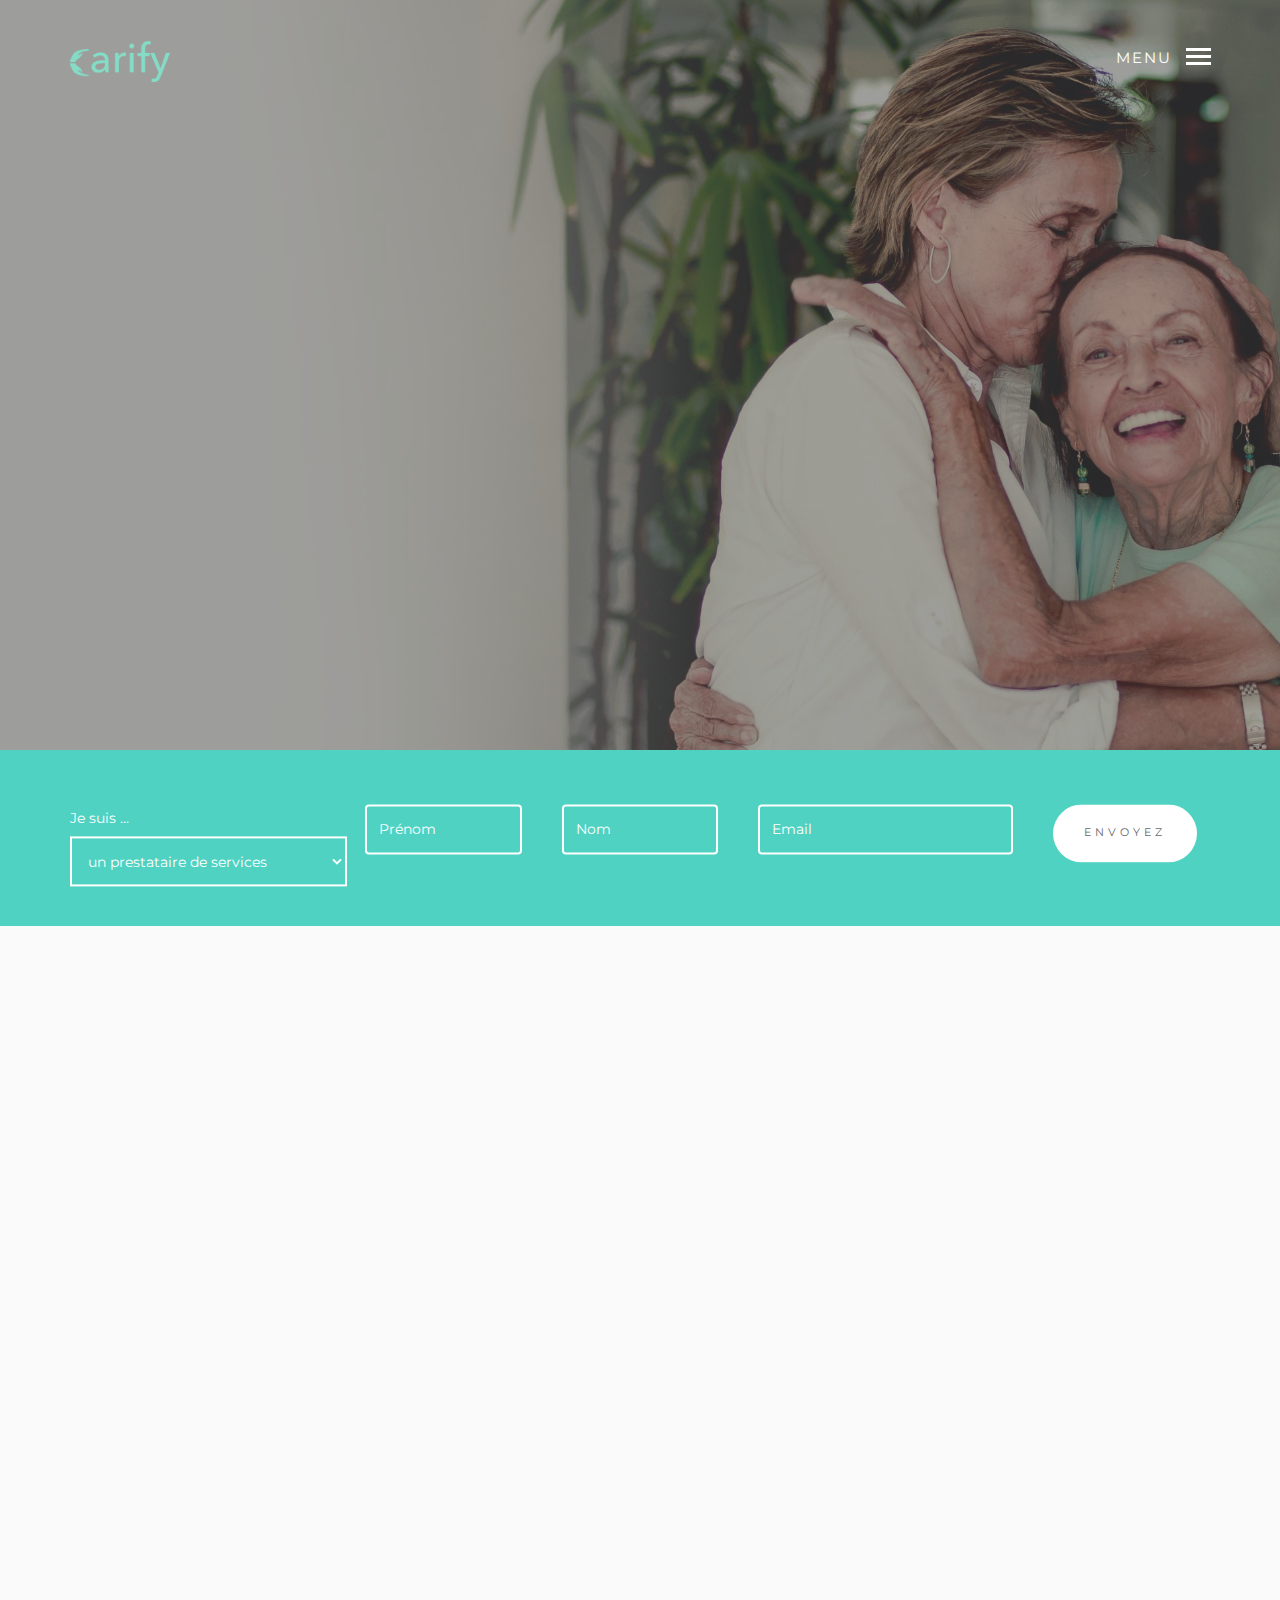
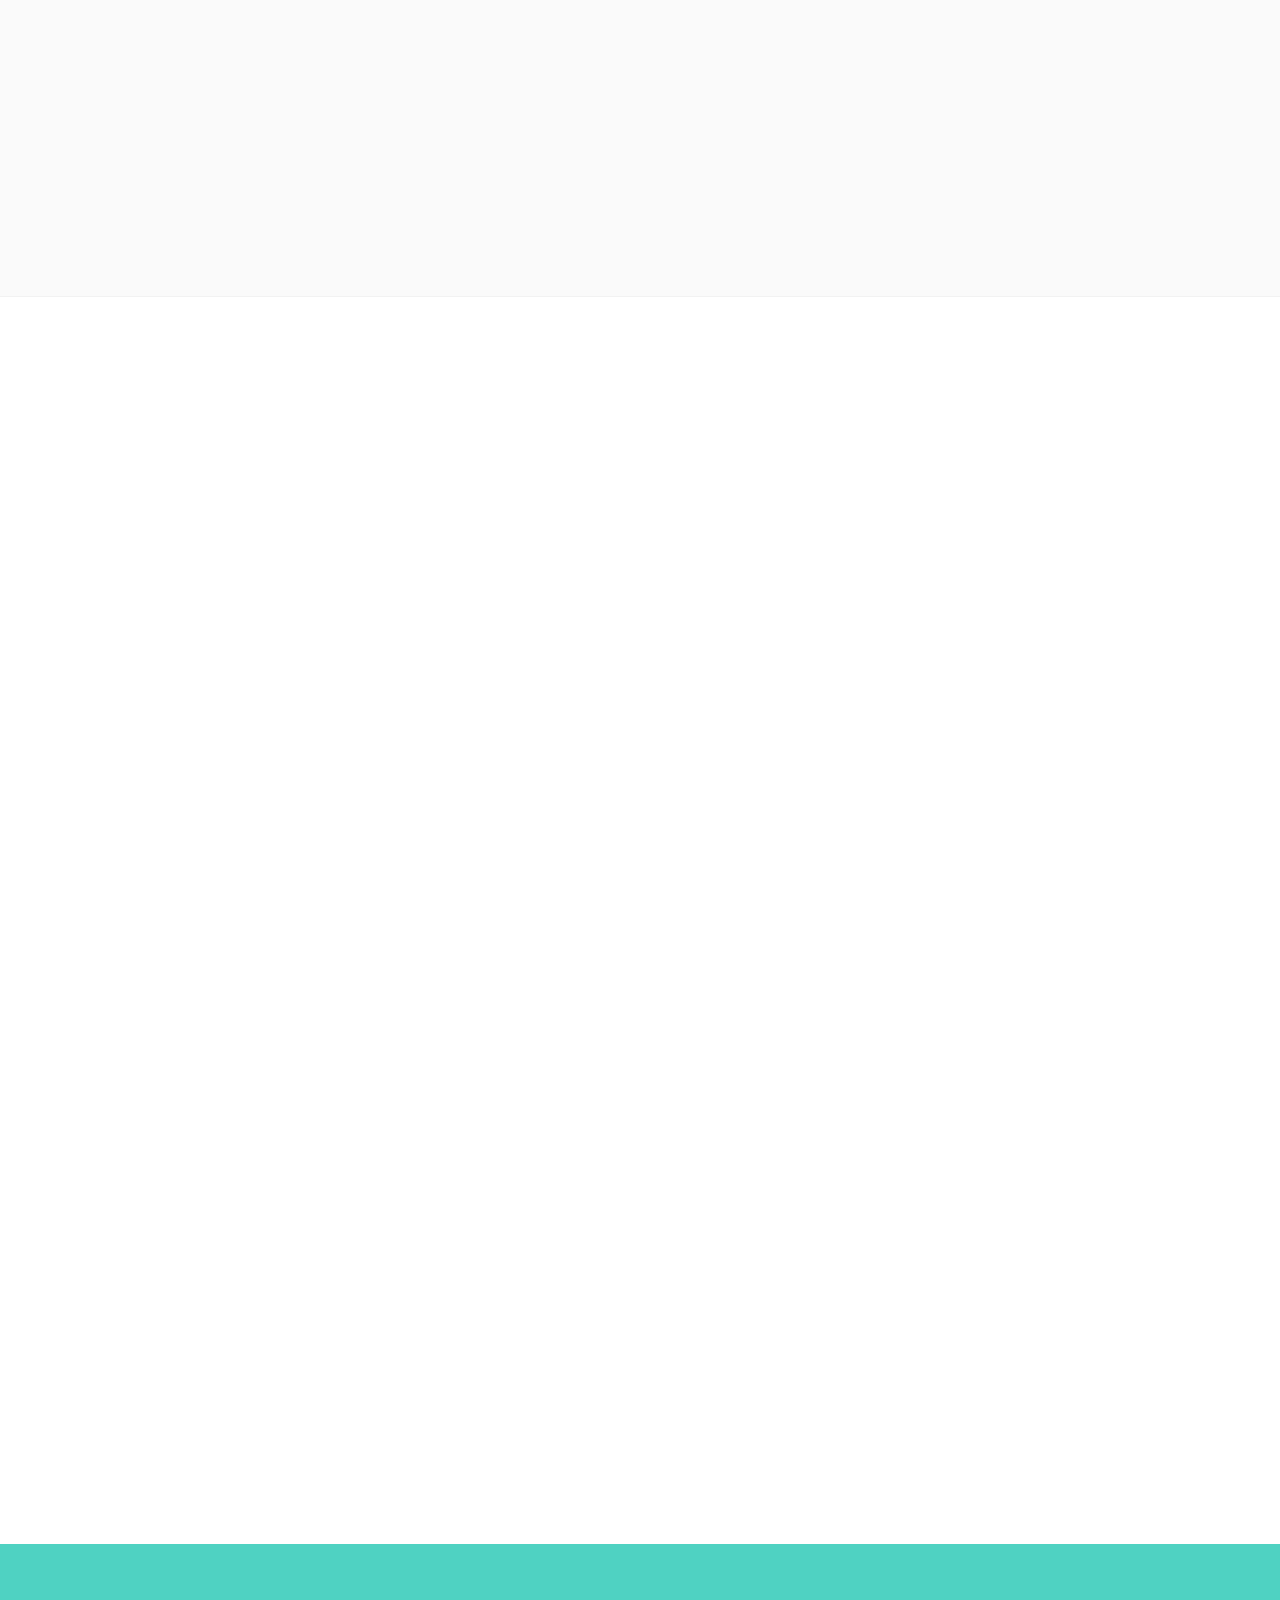
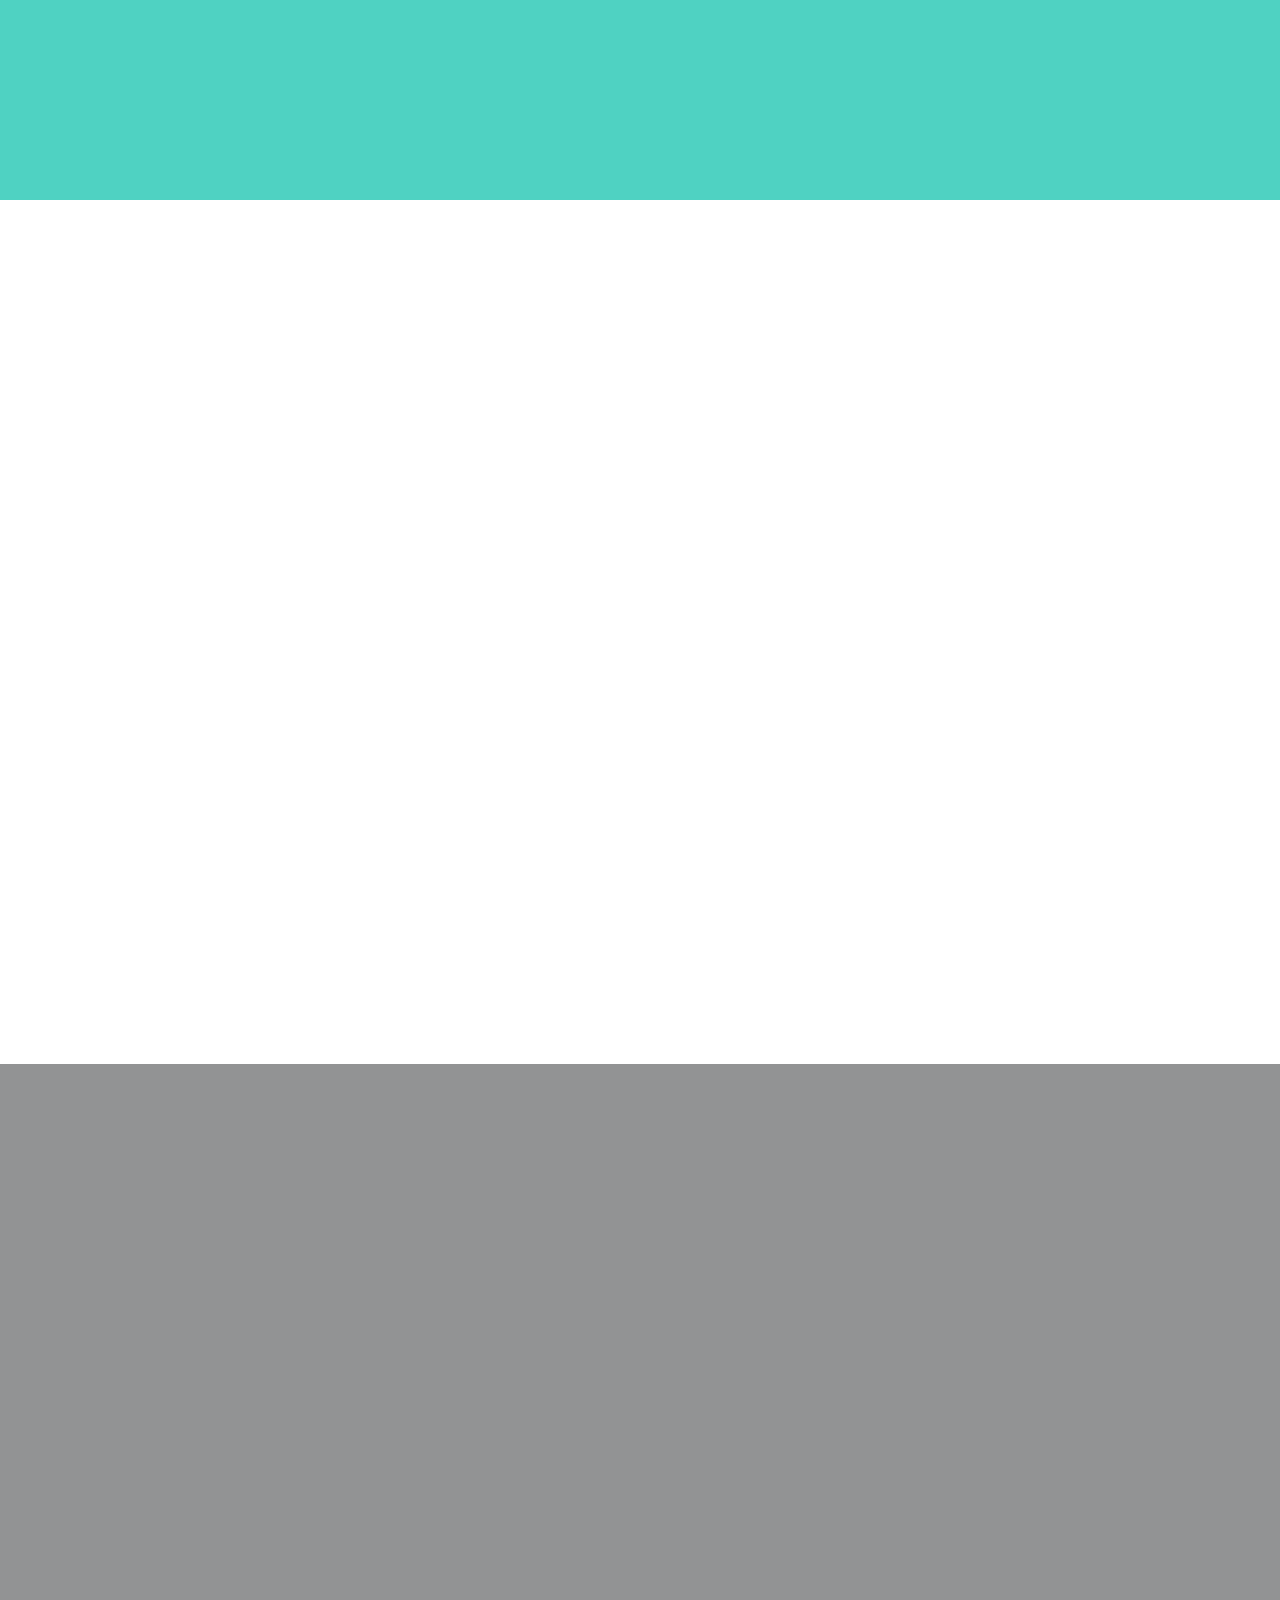
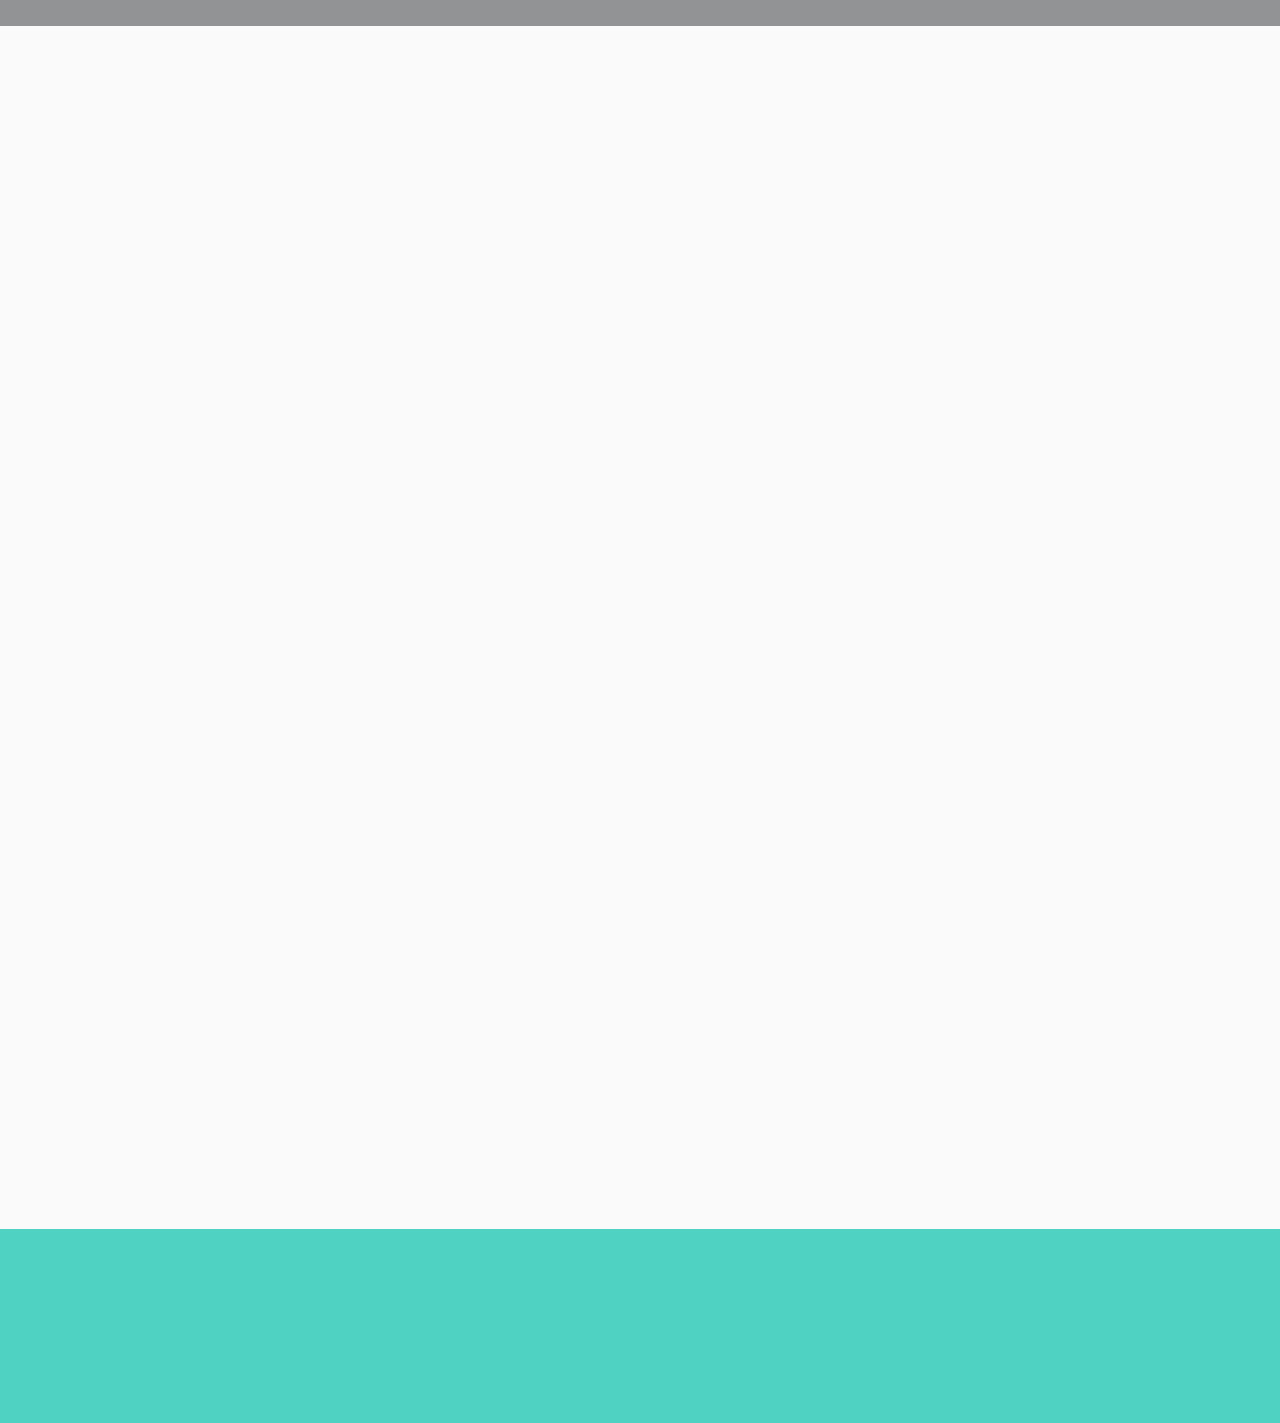
==== fr/index.html @ 468ca863 "first commit" ====
<!DOCTYPE html>
<!--[if lt IE 7]>      <html class="no-js lt-ie9 lt-ie8 lt-ie7"> <![endif]-->
<!--[if IE 7]>         <html class="no-js lt-ie9 lt-ie8"> <![endif]-->
<!--[if IE 8]>         <html class="no-js lt-ie9"> <![endif]-->
<!--[if gt IE 8]><!--> <html class="no-js"> <!--<![endif]-->
	<head>
	<meta charset="utf-8">
	<meta http-equiv="X-UA-Compatible" content="IE=edge">
	<title>Carify | Find your professional caregiver.</title>
	<meta name="viewport" content="width=device-width, initial-scale=1">
	<meta name="description" content="Carify is an online matchmaking platform between professional caregivers and elderly who need home care services on demand." />
	<meta name="keywords" content="healthcare, brussels, belgium, caregivers, nurses, elderly" />
	<meta name="author" content="Carify" />

  	<!-- Facebook and Twitter integration -->
	<meta property="og:title" content="Carify"/>
	<meta property="og:image" content="../image/logo.png"/>
	<meta property="og:url" content="http://www.carify.eu"/>
	<meta property="og:site_name" content="Carify"/>
	<meta property="og:description" content="Carify is an online matchmaking platform between professional caregivers and elderly who need home care services on demand."/>
	<meta name="twitter:title" content="Carify" />
	<meta name="twitter:image" content="../image/logo.png" />
	<meta name="twitter:url" content="Carify is an online matchmaking platform between professional caregivers and elderly who need home care services on demand." />

	<!-- Place favicon.ico and apple-touch-icon.png in the root directory -->
	<link rel="icon" href="../favicon.ico" type="image/x-icon"> 
	<link rel="shortcut icon" href="../favicon.ico" type="image/x-icon">

	<!-- Google Webfonts -->
	<link href='https://fonts.googleapis.com/css?family=Montserrat:400,700' rel='stylesheet' type='text/css'>
	<link href='https://fonts.googleapis.com/css?family=Open+Sans' rel='stylesheet' type='text/css'>
	
	<!-- Animate.css -->
	<link rel="stylesheet" href="../css/animate.css">
	<!-- Icomoon Icon Fonts-->
	<link rel="stylesheet" href="../css/icomoon.css">
	<!-- Simple Line Icons-->
	<link rel="stylesheet" href="../css/simple-line-icons.css">
	<!-- Magnific Popup -->
	<link rel="stylesheet" href="../css/magnific-popup.css">
	<!-- Owl Carousel -->
	<link rel="stylesheet" href="../css/owl.carousel.min.css">
	<link rel="stylesheet" href="../css/owl.theme.default.min.css">
	<!-- Salvattore -->
	<link rel="stylesheet" href="../css/salvattore.css">
	<!-- Theme Style -->
	<link rel="stylesheet" href="../css/style.css">
	<!-- Modernizr JS -->
	<script src="../js/modernizr-2.6.2.min.js"></script>
	<!-- FOR IE9 below -->
	<!--[if lt IE 9]>
	<script src="js/respond.min.js"></script>
	<![endif]-->

	</head>
	<body>
		
	<div id="fh5co-offcanvass">
		<ul>
			<li class="active"><a href="#" data-nav-section="home">Accueil</a></li>
			<li><a href="#" data-nav-section="features">Comment ça fonctionne</a></li>
			<li><a href="#" data-nav-section="design">Pourquoi Carify</a></li>
			<li><a href="#" data-nav-section="testimonies">Témoignages</a></li>
			<!--<li><a href="#" data-nav-section="products">Produits</a></li>-->
			<li><a href="#" data-nav-section="benefits">Services</a></li>
			<!--<li><a href="#" data-nav-section="pricing">Pricing</a></li>-->
			<li><a href="#" data-nav-section="faqs">FAQs</a></li>
		</ul>
		<h3 class="fh5co-lead">Contactez-nous</h3>
		<p class="fh5co-social-icons">
			<a href="#"><i class="icon-twitter"></i></a>
			<a href="#"><i class="icon-facebook"></i></a>
			<a href="#"><i class="icon-instagram"></i></a>
			<a href="mailto:hello@carify.eu"><i class="icon-envelope"></i></a>
		</p>
	</div>
	
	<div id="fh5co-menu" class="navbar">
		<div class="container">
			<div class="row">
				<div class="col-md-12">
					<a href="#" class="js-fh5co-nav-toggle fh5co-nav-toggle" data-toggle="collapse" data-target="#fh5co-navbar" aria-expanded="false" aria-controls="navbar"><span>Menu</span> <i></i></a>
					<a href="index.html" class="navbar-brand"><img src="../images/logo.png" alt="Carify" id="logo"></a>
				</div>
			</div>
		</div>
	</div>

	<div id="fh5co-page">
		<div id="fh5co-wrap">
			<header id="fh5co-hero" data-section="home" role="banner" style="background: url(../images/hero_fold.jpg) center center; background-size: cover;" >
				<div class="fh5co-overlay"></div>
				<div class="fh5co-intro">
					<div class="container">
						<div class="row">
							
							<div class="col-md-6 fh5co-text">
								<h2 class="to-animate intro-animate-1">Votre prestataire personnel de services.</h2>
								<p class="to-animate intro-animate-2">Trouvez le meilleur prestataire pour vos besoins spécifiques.</p>
								<p class="to-animate intro-animate-3"><a href="#fh5co-clients" class="btn btn-primary btn-md">Enregistrez-vous aujourd’hui<i class="icon-arrow-right"></i></a></p>
							</div>
							<!--<div class="col-md-6 text-right fh5co-intro-img to-animate intro-animate-4">
								<img src="images/iphone_6_3.png" alt="Outline Free HTML5 Responsive Bootstrap Template">
							</div>-->

						</div>
					</div>						
				</div>
			</header>
			<!-- END .header -->
			
			<div id="fh5co-main">
				<div id="fh5co-clients">
					<div class="container">
						<div class="row subscribe">
							<form action="//carify.us12.list-manage.com/subscribe/post?u=03d3db4b052d4886b771f8a09&amp;id=44dee79fd1" method="post" id="mc-embedded-subscribe-form" name="mc-embedded-subscribe-form" class="validate" target="_blank" novalidate>
								<div class="col-md-3 col-sm-3">
									<div class="form-group">
										<label for="mce-ROLE" class="label-role" style="font-size:14px">Je suis ...  </label>
										<select name="ROLE" class="required" id="mce-ROLE" class="form-control light">
											<option value="caregiver">un prestataire de services</option>
											<option value="senior">un senior recherchant un service</option>
											<option value="family of a senior">la famille du senior</option>
										</select>
									</div>
								</div>
								<div class="col-md-2 col-sm-3">
									<div class="form-group">
										<input type="text" name="FNAME" id="mce-FNAME" type="text" class="form-control light" placeholder="Prénom">
									</div>
								</div>
								<div class="col-md-2 col-sm-3">
									<div class="form-group">
										<input type="text" class="form-control light" placeholder="Nom" name="LNAME" id="mce-LNAME">
									</div>
								</div>
								<div class="col-md-3 col-sm-3">
									<div class="form-group">
										<input type="email" class="form-control light" placeholder="Email" type="email" name="EMAIL" id="mce-EMAIL">
									</div>
								</div>
								<div id="mce-responses" class="clear">
									<div class="response" id="mce-error-response" style="display:none"></div>
									<div class="response" id="mce-success-response" style="display:none"></div>
								</div>
								<div class="col-md-2 col-sm-3">
									<div class="form-group">
										<input type="submit" class="btn btn-secondary" value="Envoyez" id="mc-embedded-subscribe">
									</div>
								</div>
							</form>
						</div>
					</div>
				</div>

				<div id="fh5co-features" data-section="features">
					<div class="container">
						<div class="row">
							<div class="col-md-8 col-md-offset-2 fh5co-section-heading text-center">
								<h2 class="fh5co-lead to-animate">Comment ça fonctionne</h2>
								<p class="fh5co-sub to-animate">Trouver le service à domicile dont vous avez besoin n’est plus une tâche lourde et interminable. Carify vous aide à trouver, réserver, gérer et payer le meilleur service pour vous. Notre but est de permettre aux personnes âgées qui nous sont chères de rester aussi longtemps que possible chez elles.</p>
							</div>
							<div class="col-md-3 col-sm-6 col-xs-6 col-xxs-12">
								<a href="#" class="fh5co-feature to-animate">
									<span class="fh5co-feature-icon"><i class="icon-magnifier"></i></span>
									<h3 class="fh5co-feature-lead">1. Trouvez</h3>
									<p class="fh5co-feature-text">Encodez vos critères et trouvez le prestataire qui répond le mieux à vos besoins.</p>
								</a>
							</div>
							<div class="col-md-3 col-sm-6 col-xs-6 col-xxs-12">
								<a href="#" class="fh5co-feature to-animate">
									<span class="fh5co-feature-icon"><i class="icon-calendar"></i></span>
									<h3 class="fh5co-feature-lead">2. Réservez</h3>
									<p class="fh5co-feature-text">Convaincu après avoir reçu des informations détaillées sur votre prestataire? Convenez du jour et de l’heure de sa visite.</p>
								</a>
							</div>
							<div class="clearfix visible-sm-block"></div>
							<div class="col-md-3 col-sm-6 col-xs-6 col-xxs-12">
								<a href="#" class="fh5co-feature to-animate">
									<span class="fh5co-feature-icon"><i class="icon-bubbles"></i></span>
									<h3 class="fh5co-feature-lead">3. Gérez</h3>
									<p class="fh5co-feature-text">Gérez facilement les activités du prestataire et communiquez avec lui quand vous voulez.</p>
								</a>
							</div>
							<div class="col-md-3 col-sm-6 col-xs-6 col-xxs-12">
								<a href="#" class="fh5co-feature to-animate">
									<span class="fh5co-feature-icon"><i class="icon-wallet"></i></span>
									<h3 class="fh5co-feature-lead">4. Payez</h3>
									<p class="fh5co-feature-text">Nous nous occupons du transfert financier. Plus besoin de contrats de long terme, avec Carify vous payez à l’heure.</p>
								</a>
							</div>

							<div class="clearfix visible-sm-block"></div>

							<div class="fh5co-spacer fh5co-spacer-sm"></div>

							<!--<div class="col-md-4 col-md-offset-4 text-center to-animate">
								<a href="#" class="btn btn-primary">View All Features</a>
							</div>-->
			        	</div>
			       </div>
			       

			    </div>
				


			    <div id="fh5co-features-2" data-section="design">
					<div class="fh5co-features-2-content">
					    <div class="container">
					    	<div class="row">
					    		<div class="col-md-8 col-md-offset-2 fh5co-section-heading text-center">
									<h2 class="fh5co-lead to-animate">Vos services à domicile en un clin d’oeil</h2>
									<p class="fh5co-sub to-animate">Restez en contact, informé et sous contrôle du prestataire et de ses activité quand vous le désirez, via l’application Carify™. Partout.</p>
								</div>
					    		<div class="col-md-4 fh5co-text-wrap">
					    			<div class="row text-center">
						    			<div class="col-md-12 col-sm-6 col-xs-6 col-xxs-12 fh5co-text animate-object features-2-animate-3">
						    				<span class="fh5co-icon"><i class="icon-eyeglass"></i></span>
											<h4 class="fh5co-uppercase-sm">Recherche multi-critères</h4>
											<p>Trouvez le prestataire qui vous convient le mieux sur base de ses qualifications, compétences, horaires, distances et de nombreux autres critères.</p>
										</div>
										<div class="col-md-12 col-sm-6 col-xs-6 col-xxs-12 fh5co-text animate-object features-2-animate-4">
											<span class="fh5co-icon"><i class="icon-energy"></i></span>
											<h4 class="fh5co-uppercase-sm">Communication en temps réel</h4>
											<p>Ajoutez des tâches à la liste des choses à faire du prestataire et communiquez à propos de vos préférences. Soyez prévenus en temps réel de l’arrivée et du départ de celui-ci.</p>
										</div>
										
									</div>
					    		</div>
					    		<div class="col-md-4 col-md-push-4 fh5co-text-wrap">
					    			<div class="row text-center">
						    			<div class="col-md-12 col-sm-6 col-xs-6 col-xxs-12 fh5co-text animate-object features-2-animate-5">
						    				<span class="fh5co-icon"><i class="icon-calendar"></i></span>
											<h4 class="fh5co-uppercase-sm">Planifier facilement</h4>
											<p>Voyez quand le prestataire est disponible et programmer la prochaine visite. Le prestataire peut être la dans les deux heures. </p>
										</div>
										<div class="col-md-12 col-sm-6 col-xs-6 col-xxs-12 fh5co-text animate-object features-2-animate-6">
											<span class="fh5co-icon"><i class="icon-people"></i></span>
											<h4 class="fh5co-uppercase-sm">Collaboration</h4>
											<p>Plusieurs membres de la famille peuvent avoir accès à la gestion des prestations. Restez tous informés, quand vous voulez.</p>
										</div>
										
									</div>
					    		</div>
					    		<div class="col-md-4 col-md-pull-4 fh5co-image animate-object features-2-animate-2">
					    			<p class="text-center">
					    			<img src="../images/nexus.png" class="" alt="Carify mockup">
					    			</p>
					    		</div>
					    		
					    	</div>
					    </div>
					</div>	

			    </div>


			    <div id="fh5co-testimony" data-section="testimonies">
				    <div class="container">
				    	<div class="row animate-box">

							<div class="owl-carousel">

								<div class="item">
									<div class="col-md-3 col-sm-3 col-xs-4 col-xxs-12">
						    			<figure class="fh5co-vcard"><img src="images/user.png" class="img-responsive"></figure>
						    		</div>
						    		<div class="col-md-9 col-sm-9 col-xs-8 col-xxs-12">
						    			<blockquote>
						    				<p>&ldquo;<strong>Carify</strong> a peut révolutionner la manière dont les prestataires de services travaillent. Nous, prestataires – pouvons fixer nous-mêmes nos horaires de travail et décider où et quand nous voulons travailler. J’attends impatiemment de pouvoir prester mes services aux membres de Carify.&rdquo;</p>
						    			</blockquote>
						    			<p class="fh5co-author fh5co-uppercase-sm"><span>Julie Deprez</span> <span class="role-light">// caregiver (Bruxelles)</span></p>
						    		</div>
						    	</div>

						    	<div class="item">
									<div class="col-md-3 col-sm-3 col-xs-4 col-xxs-12">
						    			<figure class="fh5co-vcard"><img src="images/user_2.png" class="img-responsive"></figure>
						    		</div>
						    		<div class="col-md-9 col-sm-9 col-xs-8 col-xxs-12">
						    			<blockquote>
						    				<p>&ldquo;Si seulement je pouvais m’occuper moi-même de trouver, gérer et payer un prestataire pour ma mère sur internet, cela rendrait ma vie plus simple. Fini les contrats de long terme avec les agences, rien ne peut concurrencer le service à la demande de Carify.&rdquo;</p>
						    			</blockquote>
						    			<p class="fh5co-author fh5co-uppercase-sm"><span>Marie-Ann De Pauw</span> <span class="role-light">// membre de la famille d’un senior (Gand)</span></p>
						    		</div>
						    	</div>

						    	<div class="item">
									<div class="col-md-3 col-sm-3 col-xs-4 col-xxs-12">
						    			<figure class="fh5co-vcard"><img src="images/user_3.png" class="img-responsive"></figure>
						    		</div>
						    		<div class="col-md-9 col-sm-9 col-xs-8 col-xxs-12">
						    			<blockquote>
						    				<p>&ldquo;Avec carify, ma famille peut arranger la visite d’un prestataire en un temps record. Ils peuvent décrire le service dont j’aurais besoin et rester en contact avec le prestataire via l’application Carify. Merveilleux, n’est-ce pas?&rdquo;</p>
						    			</blockquote>
						    			<p class="fh5co-author fh5co-uppercase-sm"><span>Gustave Cornelis</span> <span class="role-light">// senior indépendant (Liège)</span></p>
						    		</div>
						    	</div>


						    </div>

				    	</div>
				    </div>
			    </div>

			    
		<!--		<div id="fh5co-counter" class="fh5co-bg-section" style="background-image: url(images/bg_1.jpg); background-attachment: fixed;">
					<div class="fh5co-overlay"></div>
					<div class="container">
						<div class="row">
							<div class="col-md-12">
								<div class="fh5co-hero-wrap">
									<div class="fh5co-hero-intro text-center to-animate counter-animate">
										<div class="col-md-4 text-center">
											<span class="fh5co-counter js-counter" data-from="0" data-to="28" data-speed="5000" data-refresh-interval="50"></span>
											<span class="fh5co-counter-label">Customers</span>
											
										</div>
										<div class="col-md-4 text-center">
											<span class="fh5co-counter js-counter" data-from="0" data-to="57" data-speed="5000" data-refresh-interval="50"></span>
											<span class="fh5co-counter-label">Completed Apps</span>
										</div>
										<div class="col-md-4 text-center">
											<span class="fh5co-counter js-counter" data-from="0" data-to="34023" data-speed="5000" data-refresh-interval="50"></span>
											<span class="fh5co-counter-label">Downloads</span>
										</div>
									</div>
								</div>
							</div>
						</div>
					</div>
				</div>
-->

<!--				<div id="fh5co-products" data-section="products">

				    <div class="container">
						<div class="row">
							<div class="col-md-8 col-md-offset-2 fh5co-section-heading text-center">
								<h2 class="fh5co-lead animate-single product-animate-1">Other awesome Apps</h2>
								<p class="fh5co-sub animate-single product-animate-2">Far far away, behind the word mountains, far from the countries Vokalia and Consonantia, there live the blind texts.</p>
							</div>
						

							<div class="col-md-3 col-sm-6 col-xs-6 col-xxs-12">
								<a href="images/product_1.jpg" class="fh5co-figure to-animate image-popup">
									<figure>
										<img src="images/product_1.jpg" alt="Free HTML5 Responsive Template" class="img-responsive">
									</figure>
									<h3 class="fh5co-figure-lead">Product Name</h3>
									<p class="fh5co-figure-text">Far far away behind the word mountains</p>
								</a>
							</div>
							<div class="col-md-3 col-sm-6 col-xs-6 col-xxs-12">
								<a href="images/product_2.jpg" class="fh5co-figure to-animate image-popup">
									<figure>
										<img src="images/product_2.jpg" alt="Free HTML5 Responsive Template" class="img-responsive">
									</figure>
									<h3 class="fh5co-figure-lead">Product Name</h3>
									<p class="fh5co-figure-text">Far far away behind the word mountains</p>
								</a>
							</div>
							<div class="clearfix visible-sm-block"></div>
							<div class="col-md-3 col-sm-6 col-xs-6 col-xxs-12">
								<a href="images/product_3.jpg" class="fh5co-figure to-animate image-popup">
									<figure>
										<img src="images/product_3.jpg" alt="Free HTML5 Responsive Template" class="img-responsive">
									</figure>
									<h3 class="fh5co-figure-lead">Product Name</h3>
									<p class="fh5co-figure-text">Far far away behind the word mountains</p>
								</a>
							</div>
							<div class="col-md-3 col-sm-6 col-xs-6 col-xxs-12">
								<a href="images/product_4.jpg" class="fh5co-figure to-animate image-popup">
									<figure>
										<img src="images/product_4.jpg" alt="Free HTML5 Responsive Template" class="img-responsive">
									</figure>
									<h3 class="fh5co-figure-lead">Product Name</h3>
									<p class="fh5co-figure-text">Far far away behind the word mountains</p>
								</a>
							</div>

							<div class="clearfix visible-sm-block"></div>

							<div class="fh5co-spacer fh5co-spacer-sm"></div>

							<div class="col-md-4 col-md-offset-4 text-center to-animate">
								<a href="#" class="btn btn-primary">View All Products</a>
							</div>
			        	</div>
				    </div>
				   
				</div>
 -->

				<div id="fh5co-features-3" data-section="benefits">
					<div class="container">
						<div class="row">
							<div class="col-md-8 col-md-offset-2 fh5co-section-heading text-center">
								<h2 class="fh5co-lead animate-single features3-animate-1">Nos prestataires vous aident...</h2>
								<!--<p class="fh5co-sub animate-single features3-animate-2">Far far away, behind the word mountains, far from the countries Vokalia and Consonantia, there live the blind texts.</p>-->
							</div>

							<div class="col-md-3 col-sm-6 text-center fh5co-text-wrap">
								<div class="fh5co-text to-animate">
				    				<span class="fh5co-icon"><i class="icon-shield"></i></span>
									<h4 class="fh5co-uppercase-sm">Prise de médicaments</h4>
									<p>Aide à prise de vos médicaments. Rappels selon les besoins.</p>
								</div>
							</div>
							<div class="col-md-3 col-sm-6 text-center fh5co-text-wrap">
								<div class="fh5co-text to-animate">
				    				<span class="fh5co-icon"><i class="icon-heart"></i></span>
									<h4 class="fh5co-uppercase-sm">Rester en forme</h4>
									<p>Support sportif; de la simple ballade aux exercices de fitness spécifiques.</p>
								</div>
							</div>
							
							<div class="clearfix visible-sm-block"></div>

							<div class="col-md-3 col-sm-6 text-center fh5co-text-wrap">
								<div class="fh5co-text to-animate">
				    				<span class="fh5co-icon"><i class="icon-basket-loaded"></i></span>
									<h4 class="fh5co-uppercase-sm">Courses et cuisine</h4>
									<p>Plus de nourriture dans le frigo? Nos prestataires sont là pour vous! Ils peuvent aussi cuisiner.</p>
								</div>
							</div>

							<div class="col-md-3 col-sm-6 text-center fh5co-text-wrap">
								<div class="fh5co-text to-animate">
				    				<span class="fh5co-icon"><i class="icon-directions"></i></span>
									<h4 class="fh5co-uppercase-sm">Transport</h4>
									<p>Les prestataires de Carify peuvent vous conduire rapidement et prudemment. Où vous voulez, quand vous voulez.</p>
								</div>
							</div>

							<div class="clearfix visible-sm-block"></div>

							<div class="col-md-3 col-sm-6 text-center fh5co-text-wrap">
								<div class="fh5co-text to-animate">
				    				<span class="fh5co-icon"><i class="icon-home"></i></span>
									<h4 class="fh5co-uppercase-sm">Entretien de votre maison</h4>
									<p>De la sortie des poubelles, au nettoyage de votre maison et bien plus encore.</p>
								</div>
							</div>	

							<div class="col-md-3 col-sm-6 text-center fh5co-text-wrap">
								<div class="fh5co-text to-animate">
				    				<span class="fh5co-icon"><i class="icon-drop"></i></span>
									<h4 class="fh5co-uppercase-sm">Soins et hygiène</h4>
									<p>Nos prestataires peuvent vous aider à vous laver et péparer. En tout respect et en grande intégrité.</p>
								</div>
							</div>

							<div class="clearfix visible-sm-block"></div>

							<div class="col-md-3 col-sm-6 text-center fh5co-text-wrap">
								<div class="fh5co-text to-animate">
				    				<span class="fh5co-icon"><i class="icon-cup"></i></span>
									<h4 class="fh5co-uppercase-sm">Compagnie</h4>
									<p>Vous vous sentez seul? Passez du temps ensemble et faites des activités.</p>
								</div>
							</div>
							<div class="col-md-3 col-sm-6 text-center fh5co-text-wrap">
								<div class="fh5co-text to-animate">
				    				<span class="fh5co-icon"><i class="icon-clock"></i></span>
									<h4 class="fh5co-uppercase-sm">Visites régulières</h4>
									<p>Demandez une visite fréquente pour vérifier que tout aille bien. N’oubliez pas, nous sommes la pour aider.</p>
								</div>
							</div>



						</div>
					</div>
				</div>
				
				<div class="fh5co-bg-section cta" id="fh5co-cta" style="background-image: url(../images/care-bg.png); background-attachment: fixed;">
					<div class="fh5co-overlay"></div>
					<div class="container">
						<div class="row">
							<div class="col-md-12">
								<div class="fh5co-hero-wrap">
									<div class="fh5co-hero-intro text-center">
										<div class="row">
											<div class="col-md-8 col-md-offset-2 fh5co-section-heading text-center">
												<h2 class="fh5co-lead to-animate">Inscrivez-vous chez Carify</h2>
												<p class="fh5co-sub to-animate">Nous faisons le lien entre les meilleurs prestataires de services et les seniors dans le besoin. Rapidement et facilement.</p>
												<div class="to-animate"><a href="#fh5co-clients" class="btn btn-primary">Enregistrez</a></div>
											</div>
										</div>
									</div>
								</div>
							</div>
						</div>
					</div>
				</div>
				
	<!--			<div id="fh5co-pricing" data-section="pricing">
					<div class="container">
						<div class="row">
							<div class="col-md-8 col-md-offset-2 fh5co-section-heading text-center">
								<h2 class="fh5co-lead animate-single pricing-animate-1">Plans built for every one</h2>
								<p class="fh5co-sub animate-single pricing-animate-2">Far far away, behind the word mountains, far from the countries Vokalia and Consonantia, there live the blind texts.</p>
							</div>

							<div class="col-md-3 to-animate">
								<a href="#" class="fh5co-figure">
									<span class="fh5co-price">$1<span>/month</span></span>
									<h3 class="fh5co-figure-lead">Starter</h3>
									<p class="fh5co-figure-text">Far far away behind the word mountains</p>
								</a>
							</div>
							<div class="col-md-3 to-animate">
								<a href="#" class="fh5co-figure">
									<span class="fh5co-price">$25<span>/month</span></span>
									<h3 class="fh5co-figure-lead">Regular</h3>
									<p class="fh5co-figure-text">Far far away behind the word mountains</p>
								</a>
							</div>
							<div class="col-md-3 to-animate">
								<a href="#" class="fh5co-figure active pricing-feature">
									<span class="fh5co-price">$59<span>/month</span></span>
									<h3 class="fh5co-figure-lead">Plus</h3>
									<p class="fh5co-figure-text">Far far away behind the word mountains</p>
								</a>
							</div>
							<div class="col-md-3 to-animate">
								<a href="#" class="fh5co-figure">
									<span class="fh5co-price">$125<span>/month</span></span>
									<h3 class="fh5co-figure-lead">Enterprise</h3>
									<p class="fh5co-figure-text">Far far away behind the word mountains</p>
								</a>
							</div>
						</div>
					</div>
				</div>

	-->

				<div id="fh5co-faqs"  data-section="faqs">
					<div class="container">
						<div class="row">
							<div class="col-md-8 col-md-offset-2 fh5co-section-heading text-center">
								<h2 class="fh5co-lead animate-single faqs-animate-1">Questions fréquentes</h2>
								<p class="fh5co-sub animate-single faqs-animate-2">Vous avez des questions, nous avons des réponses. Si nous n’y répondons pas ici, envoyez un email à <a href="mailto:hello@carify.eu">hello[at]carify.eu</a>.</p>
							</div>
						</div>
					</div>
					

					<div class="container">
						<div class="faq-accordion active to-animate">
							<span class="faq-accordion-icon-toggle active"><i class="icon-arrow-down"></i></span>
							<h3>En quoi consiste Carify™?</h3>
							<div class="faq-body" style="display: block;">
								<p>Carify™ est une plate-forme faisant l’intermédiaire entre des prestataires de services et des seniors dans le besoin. Nous permettons aux familles de facilement trouver, engager, gérer et payer des prestataires qui correspondent à leur demande et budget. Notre but est de permettre aux personnes âgées qui nous sont chères de rester aussi longtemps que possible chez elles.</p>
							</div>
						</div>
						<div class="faq-accordion to-animate">
							<span class="faq-accordion-icon-toggle"><i class="icon-arrow-down"></i></span>
							<h3>Pourquoi s’enregistrer comme prestataire de services?</h3>
							<div class="faq-body">
								<p>C’est simple: gagnez plus et fixez votre propre horaire. Vous décidez vous-mêmes où et quand vous voulez travailler. les prestataires gagnent jusqu’à 60% en plus que dans les agences. Le paiement est automatiquement transféré dèsque vous avez délivré le service.</p>
							</div>
						</div>
						<div class="faq-accordion to-animate">
							<span class="faq-accordion-icon-toggle"><i class="icon-arrow-down"></i></span>
							<h3>Où puis-je utiliser Carify™?</h3>
							<div class="faq-body">
								<p>Actuellement nous travaillons uniquement en Belgique et la plupart de nos prestataires sont inscrits à Bruxelles. Signalez-nous si vous désirez voir apparaître Carify près de chez vous.</p>
							</div>
						</div>
						<div class="faq-accordion to-animate">
							<span class="faq-accordion-icon-toggle"><i class="icon-arrow-down"></i></span>
							<h3>Quel est le modèle derrière Carify™?</h3>
							<div class="faq-body">
								<p>Content que vous vous posez la question, la transparence est clé pour nous. Nous prenons 12% de commission sur chaque transaction. C’est tout.</p>
							</div>
						</div>
						<div class="faq-accordion to-animate">
							<span class="faq-accordion-icon-toggle"><i class="icon-arrow-down"></i></span>
							<h3>Comment garantissez-vous la qualité des services des prestataires?</h3>
							<div class="faq-body">
								<p>Nous promettons un service de qualité supérieure et sécurisé. La transparence du système vous permet de voir quand le prestataire arrive et s’en va. Les évaluations vous aident à choisir les prestataires que les autres utilisateurs ont aimé. En cas de dommages, notre assurance vous couvre.</p>
							</div>
						</div>
						<div class="faq-accordion to-animate">
							<span class="faq-accordion-icon-toggle"><i class="icon-arrow-down"></i></span>
							<h3>J’ai un problème, qui contacter?</h3>
							<div class="faq-body">
								<p>Nous sommes très heureux de recevoir vos remarques et commentaires. Envoyez-nous un email à <a href="mailto:hello@carify.eu">hello[at]carify.eu</a></p>
							</div>
						</div>
					</div>
				</div>

				<div id="fh5co-subscribe">
					<div class="container">
						<div class="row animate-box">
							<form action="//carify.us12.list-manage.com/subscribe/post?u=03d3db4b052d4886b771f8a09&amp;id=44dee79fd1" method="post" id="mc-embedded-subscribe-form" name="mc-embedded-subscribe-form" class="validate" target="_blank" novalidate>
								<div class="col-md-3 col-sm-3">
									<div class="form-group">
										<label for="mce-ROLE" class="label-role">Je suis ...  </label>
										<select name="ROLE" class="required" id="mce-ROLE" class="form-control light">
											<option value="caregiver">un prestataire de services</option>
											<option value="senior">un senior recherchant un service</option>
											<option value="family of a senior">la famille du senior</option>
										</select>
									</div>
								</div>
								<div class="col-md-2 col-sm-3">
									<div class="form-group">
										<input type="text" name="FNAME" id="mce-FNAME" type="text" class="form-control light" placeholder="Prénom">
									</div>
								</div>
								<div class="col-md-2 col-sm-3">
									<div class="form-group">
										<input type="text" class="form-control light" placeholder="Nom" name="LNAME" id="mce-LNAME">
									</div>
								</div>
								<div class="col-md-3 col-sm-3">
									<div class="form-group">
										<input type="email" class="form-control light" placeholder="Email" type="email" name="EMAIL" id="mce-EMAIL">
									</div>
								</div>
								<div id="mce-responses" class="clear">
									<div class="response" id="mce-error-response" style="display:none"></div>
									<div class="response" id="mce-success-response" style="display:none"></div>
								</div>
								<div class="col-md-2 col-sm-3">
									<div class="form-group">
										<input type="submit" class="btn btn-primary" value="Envoyez" id="mc-embedded-subscribe">
									</div>
								</div>
							</form>
						</div>
					</div>
				</div>


			</div>
		</div>

		<footer id="fh5co-footer" style="">
			<div class="fh5co-overlay"></div>
			<div class="fh5co-footer-content">
				<div class="container">
					<div class="row">
						<div class="col-md-3 col-sm-4 col-md-push-3">
							<h3 class="fh5co-lead">Nous</h3>
							<ul>
								<li><a href="#" data-nav-section="home">Accueil</a></li>
								<li><a href="#" data-nav-section="features">Comment ça fonctionne</a></li>
								<li><a href="#" data-nav-section="design">Pourquoi Carify</a></li>
								<li><a href="#" data-nav-section="benefits">Services</a></li>
							</ul>
						</div>
						<div class="col-md-3 col-sm-4 col-md-push-3">
							<h3 class="fh5co-lead">Support</h3>
							<ul>
								<li><a href="#" data-nav-section="faqs">FAQ</a></li>
								<li><a href="#">Contactez-nous</a></li>
							</ul>
						</div>
						<div class="col-md-3 col-sm-4 col-md-push-3">
							<h3 class="fh5co-lead">Connectez</h3>
							<ul>
								<li><a href="#">Facebook</a></li>
								<li><a href="#">Twitter</a></li>
								<li><a href="#">Instagram</a></li>
								<li><a href="mailto:hello@carify.eu">Email</a></li>
							</ul>
						</div>

						<div class="col-md-3 col-sm-12 col-md-pull-9">
							<div class="fh5co-footer-logo"><img src="images/logo.png" alt="Carify" id="logo"></div>
							<p class="fh5co-copyright"><small>&copy; 2016. All Rights Reserved. 
							<p class="fh5co-social-icons">
								<small>Fait avec	&#x1f36b;et &#x1f37a;en Belgique.
							</p>
						</div>
						
					</div>
				</div>
			</div>
		</footer>
	</div>

	<!-- jQuery -->
	<script src="js/jquery.min.js"></script>
	<!-- jQuery Easing -->
	<script src="js/jquery.easing.1.3.js"></script>
	<!-- Bootstrap -->
	<script src="js/bootstrap.min.js"></script>
	<!-- Waypoints -->
	<script src="js/jquery.waypoints.min.js"></script>
	<!-- Magnific Popup -->
	<script src="js/jquery.magnific-popup.min.js"></script>
	<!-- Owl Carousel -->
	<script src="js/owl.carousel.min.js"></script>
	<!-- toCount -->
	<script src="js/jquery.countTo.js"></script>
	<!-- Main JS -->
	<script src="js/main.js"></script>

	

	
	</body>
</html>
---- css/icomoon.css ----
@font-face {
	font-family: 'icomoon';
	src:url('../fonts/icomoon/icomoon.eot?qtatmt');
	src:url('../fonts/icomoon/icomoon.eot?qtatmt#iefix') format('embedded-opentype'),
		url('../fonts/icomoon/icomoon.ttf?qtatmt') format('truetype'),
		url('../fonts/icomoon/icomoon.woff?qtatmt') format('woff'),
		url('../fonts/icomoon/icomoon.svg?qtatmt#icomoon') format('svg');
	font-weight: normal;
	font-style: normal;
}

[class^="icon-"], [class*=" icon-"] {
	font-family: 'icomoon';
	speak: none;
	font-style: normal;
	font-weight: normal;
	font-variant: normal;
	text-transform: none;
	line-height: 1;

	/* Better Font Rendering =========== */
	-webkit-font-smoothing: antialiased;
	-moz-osx-font-smoothing: grayscale;
}

.icon-glass:before {
	content: "\f000";
}
.icon-music:before {
	content: "\f001";
}
.icon-search2:before {
	content: "\f002";
}
.icon-envelope-o:before {
	content: "\f003";
}
.icon-heart:before {
	content: "\f004";
}
.icon-star:before {
	content: "\f005";
}
.icon-star-o:before {
	content: "\f006";
}
.icon-user:before {
	content: "\f007";
}
.icon-film:before {
	content: "\f008";
}
.icon-th-large:before {
	content: "\f009";
}
.icon-th:before {
	content: "\f00a";
}
.icon-th-list:before {
	content: "\f00b";
}
.icon-check:before {
	content: "\f00c";
}
.icon-close:before {
	content: "\f00d";
}
.icon-remove:before {
	content: "\f00d";
}
.icon-times:before {
	content: "\f00d";
}
.icon-search-plus:before {
	content: "\f00e";
}
.icon-search-minus:before {
	content: "\f010";
}
.icon-power-off:before {
	content: "\f011";
}
.icon-signal:before {
	content: "\f012";
}
.icon-cog:before {
	content: "\f013";
}
.icon-gear:before {
	content: "\f013";
}
.icon-trash-o:before {
	content: "\f014";
}
.icon-home:before {
	content: "\f015";
}
.icon-file-o:before {
	content: "\f016";
}
.icon-clock-o:before {
	content: "\f017";
}
.icon-road:before {
	content: "\f018";
}
.icon-download:before {
	content: "\f019";
}
.icon-arrow-circle-o-down:before {
	content: "\f01a";
}
.icon-arrow-circle-o-up:before {
	content: "\f01b";
}
.icon-inbox:before {
	content: "\f01c";
}
.icon-play-circle-o:before {
	content: "\f01d";
}
.icon-repeat2:before {
	content: "\f01e";
}
.icon-rotate-right:before {
	content: "\f01e";
}
.icon-refresh:before {
	content: "\f021";
}
.icon-list-alt:before {
	content: "\f022";
}
.icon-lock:before {
	content: "\f023";
}
.icon-flag:before {
	content: "\f024";
}
.icon-headphones:before {
	content: "\f025";
}
.icon-volume-off:before {
	content: "\f026";
}
.icon-volume-down:before {
	content: "\f027";
}
.icon-volume-up:before {
	content: "\f028";
}
.icon-qrcode:before {
	content: "\f029";
}
.icon-barcode:before {
	content: "\f02a";
}
.icon-tag:before {
	content: "\f02b";
}
.icon-tags:before {
	content: "\f02c";
}
.icon-book:before {
	content: "\f02d";
}
.icon-bookmark:before {
	content: "\f02e";
}
.icon-print:before {
	content: "\f02f";
}
.icon-camera:before {
	content: "\f030";
}
.icon-font:before {
	content: "\f031";
}
.icon-bold:before {
	content: "\f032";
}
.icon-italic:before {
	content: "\f033";
}
.icon-text-height:before {
	content: "\f034";
}
.icon-text-width:before {
	content: "\f035";
}
.icon-align-left:before {
	content: "\f036";
}
.icon-align-center2:before {
	content: "\f037";
}
.icon-align-right:before {
	content: "\f038";
}
.icon-align-justify2:before {
	content: "\f039";
}
.icon-list:before {
	content: "\f03a";
}
.icon-dedent:before {
	content: "\f03b";
}
.icon-outdent:before {
	content: "\f03b";
}
.icon-indent:before {
	content: "\f03c";
}
.icon-video-camera:before {
	content: "\f03d";
}
.icon-image:before {
	content: "\f03e";
}
.icon-photo:before {
	content: "\f03e";
}
.icon-picture-o:before {
	content: "\f03e";
}
.icon-pencil:before {
	content: "\f040";
}
.icon-map-marker:before {
	content: "\f041";
}
.icon-adjust:before {
	content: "\f042";
}
.icon-tint:before {
	content: "\f043";
}
.icon-edit:before {
	content: "\f044";
}
.icon-pencil-square-o:before {
	content: "\f044";
}
.icon-share-square-o:before {
	content: "\f045";
}
.icon-check-square-o:before {
	content: "\f046";
}
.icon-arrows:before {
	content: "\f047";
}
.icon-step-backward:before {
	content: "\f048";
}
.icon-fast-backward:before {
	content: "\f049";
}
.icon-backward:before {
	content: "\f04a";
}
.icon-play2:before {
	content: "\f04b";
}
.icon-pause2:before {
	content: "\f04c";
}
.icon-stop2:before {
	content: "\f04d";
}
.icon-forward:before {
	content: "\f04e";
}
.icon-fast-forward2:before {
	content: "\f050";
}
.icon-step-forward:before {
	content: "\f051";
}
.icon-eject:before {
	content: "\f052";
}
.icon-chevron-left:before {
	content: "\f053";
}
.icon-chevron-right:before {
	content: "\f054";
}
.icon-plus-circle:before {
	content: "\f055";
}
.icon-minus-circle:before {
	content: "\f056";
}
.icon-times-circle:before {
	content: "\f057";
}
.icon-check-circle:before {
	content: "\f058";
}
.icon-question-circle:before {
	content: "\f059";
}
.icon-info-circle:before {
	content: "\f05a";
}
.icon-crosshairs:before {
	content: "\f05b";
}
.icon-times-circle-o:before {
	content: "\f05c";
}
.icon-check-circle-o:before {
	content: "\f05d";
}
.icon-ban2:before {
	content: "\f05e";
}
.icon-arrow-left:before {
	content: "\f060";
}
.icon-arrow-right:before {
	content: "\f061";
}
.icon-arrow-up:before {
	content: "\f062";
}
.icon-arrow-down:before {
	content: "\f063";
}
.icon-mail-forward:before {
	content: "\f064";
}
.icon-share:before {
	content: "\f064";
}
.icon-expand2:before {
	content: "\f065";
}
.icon-compress:before {
	content: "\f066";
}
.icon-plus:before {
	content: "\f067";
}
.icon-minus:before {
	content: "\f068";
}
.icon-asterisk:before {
	content: "\f069";
}
.icon-exclamation-circle:before {
	content: "\f06a";
}
.icon-gift:before {
	content: "\f06b";
}
.icon-leaf:before {
	content: "\f06c";
}
.icon-fire:before {
	content: "\f06d";
}
.icon-eye:before {
	content: "\f06e";
}
.icon-eye-slash:before {
	content: "\f070";
}
.icon-exclamation-triangle:before {
	content: "\f071";
}
.icon-warning:before {
	content: "\f071";
}
.icon-plane:before {
	content: "\f072";
}
.icon-calendar:before {
	content: "\f073";
}
.icon-random:before {
	content: "\f074";
}
.icon-comment:before {
	content: "\f075";
}
.icon-magnet:before {
	content: "\f076";
}
.icon-chevron-up:before {
	content: "\f077";
}
.icon-chevron-down:before {
	content: "\f078";
}
.icon-retweet:before {
	content: "\f079";
}
.icon-shopping-cart:before {
	content: "\f07a";
}
.icon-folder:before {
	content: "\f07b";
}
.icon-folder-open:before {
	content: "\f07c";
}
.icon-arrows-v:before {
	content: "\f07d";
}
.icon-arrows-h:before {
	content: "\f07e";
}
.icon-bar-chart:before {
	content: "\f080";
}
.icon-bar-chart-o:before {
	content: "\f080";
}
.icon-twitter-square:before {
	content: "\f081";
}
.icon-facebook-square:before {
	content: "\f082";
}
.icon-camera-retro:before {
	content: "\f083";
}
.icon-key:before {
	content: "\f084";
}
.icon-cogs:before {
	content: "\f085";
}
.icon-gears:before {
	content: "\f085";
}
.icon-comments:before {
	content: "\f086";
}
.icon-thumbs-o-up:before {
	content: "\f087";
}
.icon-thumbs-o-down:before {
	content: "\f088";
}
.icon-star-half:before {
	content: "\f089";
}
.icon-heart-o:before {
	content: "\f08a";
}
.icon-sign-out:before {
	content: "\f08b";
}
.icon-linkedin-square:before {
	content: "\f08c";
}
.icon-thumb-tack:before {
	content: "\f08d";
}
.icon-external-link:before {
	content: "\f08e";
}
.icon-sign-in:before {
	content: "\f090";
}
.icon-trophy:before {
	content: "\f091";
}
.icon-github-square:before {
	content: "\f092";
}
.icon-upload:before {
	content: "\f093";
}
.icon-lemon-o:before {
	content: "\f094";
}
.icon-phone:before {
	content: "\f095";
}
.icon-square-o:before {
	content: "\f096";
}
.icon-bookmark-o:before {
	content: "\f097";
}
.icon-phone-square:before {
	content: "\f098";
}
.icon-twitter:before {
	content: "\f099";
}
.icon-facebook:before {
	content: "\f09a";
}
.icon-facebook-f:before {
	content: "\f09a";
}
.icon-github:before {
	content: "\f09b";
}
.icon-unlock2:before {
	content: "\f09c";
}
.icon-credit-card:before {
	content: "\f09d";
}
.icon-feed:before {
	content: "\f09e";
}
.icon-rss:before {
	content: "\f09e";
}
.icon-hdd-o:before {
	content: "\f0a0";
}
.icon-bullhorn:before {
	content: "\f0a1";
}
.icon-bell-o:before {
	content: "\f0a2";
}
.icon-certificate:before {
	content: "\f0a3";
}
.icon-hand-o-right:before {
	content: "\f0a4";
}
.icon-hand-o-left:before {
	content: "\f0a5";
}
.icon-hand-o-up:before {
	content: "\f0a6";
}
.icon-hand-o-down:before {
	content: "\f0a7";
}
.icon-arrow-circle-left:before {
	content: "\f0a8";
}
.icon-arrow-circle-right:before {
	content: "\f0a9";
}
.icon-arrow-circle-up:before {
	content: "\f0aa";
}
.icon-arrow-circle-down:before {
	content: "\f0ab";
}
.icon-globe:before {
	content: "\f0ac";
}
.icon-wrench:before {
	content: "\f0ad";
}
.icon-tasks:before {
	content: "\f0ae";
}
.icon-filter:before {
	content: "\f0b0";
}
.icon-briefcase:before {
	content: "\f0b1";
}
.icon-arrows-alt:before {
	content: "\f0b2";
}
.icon-group:before {
	content: "\f0c0";
}
.icon-users:before {
	content: "\f0c0";
}
.icon-chain:before {
	content: "\f0c1";
}
.icon-link:before {
	content: "\f0c1";
}
.icon-cloud:before {
	content: "\f0c2";
}
.icon-flask:before {
	content: "\f0c3";
}
.icon-cut:before {
	content: "\f0c4";
}
.icon-scissors:before {
	content: "\f0c4";
}
.icon-copy:before {
	content: "\f0c5";
}
.icon-files-o:before {
	content: "\f0c5";
}
.icon-paperclip:before {
	content: "\f0c6";
}
.icon-floppy-o:before {
	content: "\f0c7";
}
.icon-save:before {
	content: "\f0c7";
}
.icon-square:before {
	content: "\f0c8";
}
.icon-bars:before {
	content: "\f0c9";
}
.icon-navicon:before {
	content: "\f0c9";
}
.icon-reorder:before {
	content: "\f0c9";
}
.icon-list-ul:before {
	content: "\f0ca";
}
.icon-list-ol:before {
	content: "\f0cb";
}
.icon-strikethrough:before {
	content: "\f0cc";
}
.icon-underline:before {
	content: "\f0cd";
}
.icon-table:before {
	content: "\f0ce";
}
.icon-magic:before {
	content: "\f0d0";
}
.icon-truck:before {
	content: "\f0d1";
}
.icon-pinterest:before {
	content: "\f0d2";
}
.icon-pinterest-square:before {
	content: "\f0d3";
}
.icon-google-plus-square:before {
	content: "\f0d4";
}
.icon-google-plus:before {
	content: "\f0d5";
}
.icon-money:before {
	content: "\f0d6";
}
.icon-caret-down:before {
	content: "\f0d7";
}
.icon-caret-up:before {
	content: "\f0d8";
}
.icon-caret-left:before {
	content: "\f0d9";
}
.icon-caret-right:before {
	content: "\f0da";
}
.icon-columns2:before {
	content: "\f0db";
}
.icon-sort:before {
	content: "\f0dc";
}
.icon-unsorted:before {
	content: "\f0dc";
}
.icon-sort-desc:before {
	content: "\f0dd";
}
.icon-sort-down:before {
	content: "\f0dd";
}
.icon-sort-asc:before {
	content: "\f0de";
}
.icon-sort-up:before {
	content: "\f0de";
}
.icon-envelope:before {
	content: "\f0e0";
}
.icon-linkedin:before {
	content: "\f0e1";
}
.icon-rotate-left:before {
	content: "\f0e2";
}
.icon-undo:before {
	content: "\f0e2";
}
.icon-gavel:before {
	content: "\f0e3";
}
.icon-legal:before {
	content: "\f0e3";
}
.icon-dashboard:before {
	content: "\f0e4";
}
.icon-tachometer:before {
	content: "\f0e4";
}
.icon-comment-o:before {
	content: "\f0e5";
}
.icon-comments-o:before {
	content: "\f0e6";
}
.icon-bolt:before {
	content: "\f0e7";
}
.icon-flash:before {
	content: "\f0e7";
}
.icon-sitemap:before {
	content: "\f0e8";
}
.icon-umbrella2:before {
	content: "\f0e9";
}
.icon-clipboard:before {
	content: "\f0ea";
}
.icon-paste:before {
	content: "\f0ea";
}
.icon-lightbulb-o:before {
	content: "\f0eb";
}
.icon-exchange:before {
	content: "\f0ec";
}
.icon-cloud-download2:before {
	content: "\f0ed";
}
.icon-cloud-upload2:before {
	content: "\f0ee";
}
.icon-user-md:before {
	content: "\f0f0";
}
.icon-stethoscope:before {
	content: "\f0f1";
}
.icon-suitcase:before {
	content: "\f0f2";
}
.icon-bell:before {
	content: "\f0f3";
}
.icon-coffee:before {
	content: "\f0f4";
}
.icon-cutlery:before {
	content: "\f0f5";
}
.icon-file-text-o:before {
	content: "\f0f6";
}
.icon-building-o:before {
	content: "\f0f7";
}
.icon-hospital-o:before {
	content: "\f0f8";
}
.icon-ambulance:before {
	content: "\f0f9";
}
.icon-medkit:before {
	content: "\f0fa";
}
.icon-fighter-jet:before {
	content: "\f0fb";
}
.icon-beer:before {
	content: "\f0fc";
}
.icon-h-square:before {
	content: "\f0fd";
}
.icon-plus-square:before {
	content: "\f0fe";
}
.icon-angle-double-left:before {
	content: "\f100";
}
.icon-angle-double-right:before {
	content: "\f101";
}
.icon-angle-double-up:before {
	content: "\f102";
}
.icon-angle-double-down:before {
	content: "\f103";
}
.icon-angle-left:before {
	content: "\f104";
}
.icon-angle-right:before {
	content: "\f105";
}
.icon-angle-up:before {
	content: "\f106";
}
.icon-angle-down:before {
	content: "\f107";
}
.icon-desktop:before {
	content: "\f108";
}
.icon-laptop:before {
	content: "\f109";
}
.icon-tablet:before {
	content: "\f10a";
}
.icon-mobile:before {
	content: "\f10b";
}
.icon-mobile-phone:before {
	content: "\f10b";
}
.icon-circle-o:before {
	content: "\f10c";
}
.icon-quote-left:before {
	content: "\f10d";
}
.icon-quote-right:before {
	content: "\f10e";
}
.icon-spinner:before {
	content: "\f110";
}
.icon-circle:before {
	content: "\f111";
}
.icon-mail-reply:before {
	content: "\f112";
}
.icon-reply:before {
	content: "\f112";
}
.icon-github-alt:before {
	content: "\f113";
}
.icon-folder-o:before {
	content: "\f114";
}
.icon-folder-open-o:before {
	content: "\f115";
}
.icon-smile-o:before {
	content: "\f118";
}
.icon-frown-o:before {
	content: "\f119";
}
.icon-meh-o:before {
	content: "\f11a";
}
.icon-gamepad:before {
	content: "\f11b";
}
.icon-keyboard-o:before {
	content: "\f11c";
}
.icon-flag-o:before {
	content: "\f11d";
}
.icon-flag-checkered:before {
	content: "\f11e";
}
.icon-terminal:before {
	content: "\f120";
}
.icon-code:before {
	content: "\f121";
}
.icon-mail-reply-all:before {
	content: "\f122";
}
.icon-reply-all:before {
	content: "\f122";
}
.icon-star-half-empty:before {
	content: "\f123";
}
.icon-star-half-full:before {
	content: "\f123";
}
.icon-star-half-o:before {
	content: "\f123";
}
.icon-location-arrow:before {
	content: "\f124";
}
.icon-crop:before {
	content: "\f125";
}
.icon-code-fork:before {
	content: "\f126";
}
.icon-chain-broken:before {
	content: "\f127";
}
.icon-unlink:before {
	content: "\f127";
}
.icon-question:before {
	content: "\f128";
}
.icon-info:before {
	content: "\f129";
}
.icon-exclamation:before {
	content: "\f12a";
}
.icon-superscript:before {
	content: "\f12b";
}
.icon-subscript:before {
	content: "\f12c";
}
.icon-eraser:before {
	content: "\f12d";
}
.icon-puzzle-piece:before {
	content: "\f12e";
}
.icon-microphone2:before {
	content: "\f130";
}
.icon-microphone-slash:before {
	content: "\f131";
}
.icon-shield:before {
	content: "\f132";
}
.icon-calendar-o:before {
	content: "\f133";
}
.icon-fire-extinguisher:before {
	content: "\f134";
}
.icon-rocket:before {
	content: "\f135";
}
.icon-maxcdn:before {
	content: "\f136";
}
.icon-chevron-circle-left:before {
	content: "\f137";
}
.icon-chevron-circle-right:before {
	content: "\f138";
}
.icon-chevron-circle-up:before {
	content: "\f139";
}
.icon-chevron-circle-down:before {
	content: "\f13a";
}
.icon-html5:before {
	content: "\f13b";
}
.icon-css3:before {
	content: "\f13c";
}
.icon-anchor2:before {
	content: "\f13d";
}
.icon-unlock-alt:before {
	content: "\f13e";
}
.icon-bullseye:before {
	content: "\f140";
}
.icon-ellipsis-h:before {
	content: "\f141";
}
.icon-ellipsis-v:before {
	content: "\f142";
}
.icon-rss-square:before {
	content: "\f143";
}
.icon-play-circle:before {
	content: "\f144";
}
.icon-ticket:before {
	content: "\f145";
}
.icon-minus-square:before {
	content: "\f146";
}
.icon-minus-square-o:before {
	content: "\f147";
}
.icon-level-up:before {
	content: "\f148";
}
.icon-level-down:before {
	content: "\f149";
}
.icon-check-square:before {
	content: "\f14a";
}
.icon-pencil-square:before {
	content: "\f14b";
}
.icon-external-link-square:before {
	content: "\f14c";
}
.icon-share-square:before {
	content: "\f14d";
}
.icon-compass:before {
	content: "\f14e";
}
.icon-caret-square-o-down:before {
	content: "\f150";
}
.icon-toggle-down:before {
	content: "\f150";
}
.icon-caret-square-o-up:before {
	content: "\f151";
}
.icon-toggle-up:before {
	content: "\f151";
}
.icon-caret-square-o-right:before {
	content: "\f152";
}
.icon-toggle-right:before {
	content: "\f152";
}
.icon-eur:before {
	content: "\f153";
}
.icon-euro:before {
	content: "\f153";
}
.icon-gbp:before {
	content: "\f154";
}
.icon-dollar:before {
	content: "\f155";
}
.icon-usd:before {
	content: "\f155";
}
.icon-inr:before {
	content: "\f156";
}
.icon-rupee:before {
	content: "\f156";
}
.icon-cny:before {
	content: "\f157";
}
.icon-jpy:before {
	content: "\f157";
}
.icon-rmb:before {
	content: "\f157";
}
.icon-yen:before {
	content: "\f157";
}
.icon-rouble:before {
	content: "\f158";
}
.icon-rub:before {
	content: "\f158";
}
.icon-ruble:before {
	content: "\f158";
}
.icon-krw:before {
	content: "\f159";
}
.icon-won:before {
	content: "\f159";
}
.icon-bitcoin:before {
	content: "\f15a";
}
.icon-btc:before {
	content: "\f15a";
}
.icon-file2:before {
	content: "\f15b";
}
.icon-file-text:before {
	content: "\f15c";
}
.icon-sort-alpha-asc:before {
	content: "\f15d";
}
.icon-sort-alpha-desc:before {
	content: "\f15e";
}
.icon-sort-amount-asc:before {
	content: "\f160";
}
.icon-sort-amount-desc:before {
	content: "\f161";
}
.icon-sort-numeric-asc:before {
	content: "\f162";
}
.icon-sort-numeric-desc:before {
	content: "\f163";
}
.icon-thumbs-up:before {
	content: "\f164";
}
.icon-thumbs-down:before {
	content: "\f165";
}
.icon-youtube-square:before {
	content: "\f166";
}
.icon-youtube:before {
	content: "\f167";
}
.icon-xing:before {
	content: "\f168";
}
.icon-xing-square:before {
	content: "\f169";
}
.icon-youtube-play:before {
	content: "\f16a";
}
.icon-dropbox:before {
	content: "\f16b";
}
.icon-stack-overflow:before {
	content: "\f16c";
}
.icon-instagram:before {
	content: "\f16d";
}
.icon-flickr:before {
	content: "\f16e";
}
.icon-adn:before {
	content: "\f170";
}
.icon-bitbucket:before {
	content: "\f171";
}
.icon-bitbucket-square:before {
	content: "\f172";
}
.icon-tumblr:before {
	content: "\f173";
}
.icon-tumblr-square:before {
	content: "\f174";
}
.icon-long-arrow-down:before {
	content: "\f175";
}
.icon-long-arrow-up:before {
	content: "\f176";
}
.icon-long-arrow-left:before {
	content: "\f177";
}
.icon-long-arrow-right:before {
	content: "\f178";
}
.icon-apple:before {
	content: "\f179";
}
.icon-windows:before {
	content: "\f17a";
}
.icon-android:before {
	content: "\f17b";
}
.icon-linux:before {
	content: "\f17c";
}
.icon-dribbble:before {
	content: "\f17d";
}
.icon-skype:before {
	content: "\f17e";
}
.icon-foursquare:before {
	content: "\f180";
}
.icon-trello:before {
	content: "\f181";
}
.icon-female:before {
	content: "\f182";
}
.icon-male:before {
	content: "\f183";
}
.icon-gittip:before {
	content: "\f184";
}
.icon-gratipay:before {
	content: "\f184";
}
.icon-sun-o:before {
	content: "\f185";
}
.icon-moon-o:before {
	content: "\f186";
}
.icon-archive:before {
	content: "\f187";
}
.icon-bug:before {
	content: "\f188";
}
.icon-vk:before {
	content: "\f189";
}
.icon-weibo:before {
	content: "\f18a";
}
.icon-renren:before {
	content: "\f18b";
}
.icon-pagelines:before {
	content: "\f18c";
}
.icon-stack-exchange:before {
	content: "\f18d";
}
.icon-arrow-circle-o-right:before {
	content: "\f18e";
}
.icon-arrow-circle-o-left:before {
	content: "\f190";
}
.icon-caret-square-o-left:before {
	content: "\f191";
}
.icon-toggle-left:before {
	content: "\f191";
}
.icon-dot-circle-o:before {
	content: "\f192";
}
.icon-wheelchair:before {
	content: "\f193";
}
.icon-vimeo-square:before {
	content: "\f194";
}
.icon-try:before {
	content: "\f195";
}
.icon-turkish-lira:before {
	content: "\f195";
}
.icon-plus-square-o:before {
	content: "\f196";
}
.icon-space-shuttle:before {
	content: "\f197";
}
.icon-slack:before {
	content: "\f198";
}
.icon-envelope-square:before {
	content: "\f199";
}
.icon-wordpress:before {
	content: "\f19a";
}
.icon-openid:before {
	content: "\f19b";
}
.icon-bank:before {
	content: "\f19c";
}
.icon-institution:before {
	content: "\f19c";
}
.icon-university:before {
	content: "\f19c";
}
.icon-graduation-cap:before {
	content: "\f19d";
}
.icon-mortar-board:before {
	content: "\f19d";
}
.icon-yahoo:before {
	content: "\f19e";
}
.icon-google:before {
	content: "\f1a0";
}
.icon-reddit:before {
	content: "\f1a1";
}
.icon-reddit-square:before {
	content: "\f1a2";
}
.icon-stumbleupon-circle:before {
	content: "\f1a3";
}
.icon-stumbleupon:before {
	content: "\f1a4";
}
.icon-delicious:before {
	content: "\f1a5";
}
.icon-digg:before {
	content: "\f1a6";
}
.icon-pied-piper:before {
	content: "\f1a7";
}
.icon-pied-piper-alt:before {
	content: "\f1a8";
}
.icon-drupal:before {
	content: "\f1a9";
}
.icon-joomla:before {
	content: "\f1aa";
}
.icon-language:before {
	content: "\f1ab";
}
.icon-fax:before {
	content: "\f1ac";
}
.icon-building:before {
	content: "\f1ad";
}
.icon-child:before {
	content: "\f1ae";
}
.icon-paw:before {
	content: "\f1b0";
}
.icon-spoon:before {
	content: "\f1b1";
}
.icon-cube:before {
	content: "\f1b2";
}
.icon-cubes:before {
	content: "\f1b3";
}
.icon-behance:before {
	content: "\f1b4";
}
.icon-behance-square:before {
	content: "\f1b5";
}
.icon-steam:before {
	content: "\f1b6";
}
.icon-steam-square:before {
	content: "\f1b7";
}
.icon-recycle:before {
	content: "\f1b8";
}
.icon-automobile:before {
	content: "\f1b9";
}
.icon-car:before {
	content: "\f1b9";
}
.icon-cab:before {
	content: "\f1ba";
}
.icon-taxi:before {
	content: "\f1ba";
}
.icon-tree:before {
	content: "\f1bb";
}
.icon-spotify:before {
	content: "\f1bc";
}
.icon-deviantart:before {
	content: "\f1bd";
}
.icon-soundcloud:before {
	content: "\f1be";
}
.icon-database:before {
	content: "\f1c0";
}
.icon-file-pdf-o:before {
	content: "\f1c1";
}
.icon-file-word-o:before {
	content: "\f1c2";
}
.icon-file-excel-o:before {
	content: "\f1c3";
}
.icon-file-powerpoint-o:before {
	content: "\f1c4";
}
.icon-file-image-o:before {
	content: "\f1c5";
}
.icon-file-photo-o:before {
	content: "\f1c5";
}
.icon-file-picture-o:before {
	content: "\f1c5";
}
.icon-file-archive-o:before {
	content: "\f1c6";
}
.icon-file-zip-o:before {
	content: "\f1c6";
}
.icon-file-audio-o:before {
	content: "\f1c7";
}
.icon-file-sound-o:before {
	content: "\f1c7";
}
.icon-file-movie-o:before {
	content: "\f1c8";
}
.icon-file-video-o:before {
	content: "\f1c8";
}
.icon-file-code-o:before {
	content: "\f1c9";
}
.icon-vine:before {
	content: "\f1ca";
}
.icon-codepen:before {
	content: "\f1cb";
}
.icon-jsfiddle:before {
	content: "\f1cc";
}
.icon-life-bouy:before {
	content: "\f1cd";
}
.icon-life-buoy:before {
	content: "\f1cd";
}
.icon-life-ring:before {
	content: "\f1cd";
}
.icon-life-saver:before {
	content: "\f1cd";
}
.icon-support:before {
	content: "\f1cd";
}
.icon-circle-o-notch:before {
	content: "\f1ce";
}
.icon-ra:before {
	content: "\f1d0";
}
.icon-rebel:before {
	content: "\f1d0";
}
.icon-empire:before {
	content: "\f1d1";
}
.icon-ge:before {
	content: "\f1d1";
}
.icon-git-square:before {
	content: "\f1d2";
}
.icon-git:before {
	content: "\f1d3";
}
.icon-hacker-news:before {
	content: "\f1d4";
}
.icon-y-combinator-square:before {
	content: "\f1d4";
}
.icon-yc-square:before {
	content: "\f1d4";
}
.icon-tencent-weibo:before {
	content: "\f1d5";
}
.icon-qq:before {
	content: "\f1d6";
}
.icon-wechat:before {
	content: "\f1d7";
}
.icon-weixin:before {
	content: "\f1d7";
}
.icon-paper-plane:before {
	content: "\f1d8";
}
.icon-send:before {
	content: "\f1d8";
}
.icon-paper-plane-o:before {
	content: "\f1d9";
}
.icon-send-o:before {
	content: "\f1d9";
}
.icon-history:before {
	content: "\f1da";
}
.icon-circle-thin:before {
	content: "\f1db";
}
.icon-header:before {
	content: "\f1dc";
}
.icon-paragraph2:before {
	content: "\f1dd";
}
.icon-sliders:before {
	content: "\f1de";
}
.icon-share-alt:before {
	content: "\f1e0";
}
.icon-share-alt-square:before {
	content: "\f1e1";
}
.icon-bomb:before {
	content: "\f1e2";
}
.icon-futbol-o:before {
	content: "\f1e3";
}
.icon-soccer-ball-o:before {
	content: "\f1e3";
}
.icon-tty:before {
	content: "\f1e4";
}
.icon-binoculars:before {
	content: "\f1e5";
}
.icon-plug:before {
	content: "\f1e6";
}
.icon-slideshare:before {
	content: "\f1e7";
}
.icon-twitch:before {
	content: "\f1e8";
}
.icon-yelp:before {
	content: "\f1e9";
}
.icon-newspaper-o:before {
	content: "\f1ea";
}
.icon-wifi:before {
	content: "\f1eb";
}
.icon-calculator:before {
	content: "\f1ec";
}
.icon-paypal:before {
	content: "\f1ed";
}
.icon-google-wallet:before {
	content: "\f1ee";
}
.icon-cc-visa:before {
	content: "\f1f0";
}
.icon-cc-mastercard:before {
	content: "\f1f1";
}
.icon-cc-discover:before {
	content: "\f1f2";
}
.icon-cc-amex:before {
	content: "\f1f3";
}
.icon-cc-paypal:before {
	content: "\f1f4";
}
.icon-cc-stripe:before {
	content: "\f1f5";
}
.icon-bell-slash:before {
	content: "\f1f6";
}
.icon-bell-slash-o:before {
	content: "\f1f7";
}
.icon-trash:before {
	content: "\f1f8";
}
.icon-copyright:before {
	content: "\f1f9";
}
.icon-at:before {
	content: "\f1fa";
}
.icon-eyedropper:before {
	content: "\f1fb";
}
.icon-paint-brush:before {
	content: "\f1fc";
}
.icon-birthday-cake:before {
	content: "\f1fd";
}
.icon-area-chart:before {
	content: "\f1fe";
}
.icon-pie-chart:before {
	content: "\f200";
}
.icon-line-chart:before {
	content: "\f201";
}
.icon-lastfm:before {
	content: "\f202";
}
.icon-lastfm-square:before {
	content: "\f203";
}
.icon-toggle-off:before {
	content: "\f204";
}
.icon-toggle-on:before {
	content: "\f205";
}
.icon-bicycle:before {
	content: "\f206";
}
.icon-bus:before {
	content: "\f207";
}
.icon-ioxhost:before {
	content: "\f208";
}
.icon-angellist:before {
	content: "\f209";
}
.icon-cc:before {
	content: "\f20a";
}
.icon-ils:before {
	content: "\f20b";
}
.icon-shekel:before {
	content: "\f20b";
}
.icon-sheqel:before {
	content: "\f20b";
}
.icon-meanpath:before {
	content: "\f20c";
}
.icon-buysellads:before {
	content: "\f20d";
}
.icon-connectdevelop:before {
	content: "\f20e";
}
.icon-dashcube:before {
	content: "\f210";
}
.icon-forumbee:before {
	content: "\f211";
}
.icon-leanpub:before {
	content: "\f212";
}
.icon-sellsy:before {
	content: "\f213";
}
.icon-shirtsinbulk:before {
	content: "\f214";
}
.icon-simplybuilt:before {
	content: "\f215";
}
.icon-skyatlas:before {
	content: "\f216";
}
.icon-cart-plus:before {
	content: "\f217";
}
.icon-cart-arrow-down:before {
	content: "\f218";
}
.icon-diamond:before {
	content: "\f219";
}
.icon-ship:before {
	content: "\f21a";
}
.icon-user-secret:before {
	content: "\f21b";
}
.icon-motorcycle:before {
	content: "\f21c";
}
.icon-street-view:before {
	content: "\f21d";
}
.icon-heartbeat:before {
	content: "\f21e";
}
.icon-venus:before {
	content: "\f221";
}
.icon-mars:before {
	content: "\f222";
}
.icon-mercury:before {
	content: "\f223";
}
.icon-intersex:before {
	content: "\f224";
}
.icon-transgender:before {
	content: "\f224";
}
.icon-transgender-alt:before {
	content: "\f225";
}
.icon-venus-double:before {
	content: "\f226";
}
.icon-mars-double:before {
	content: "\f227";
}
.icon-venus-mars:before {
	content: "\f228";
}
.icon-mars-stroke:before {
	content: "\f229";
}
.icon-mars-stroke-v:before {
	content: "\f22a";
}
.icon-mars-stroke-h:before {
	content: "\f22b";
}
.icon-neuter:before {
	content: "\f22c";
}
.icon-genderless:before {
	content: "\f22d";
}
.icon-facebook-official:before {
	content: "\f230";
}
.icon-pinterest-p:before {
	content: "\f231";
}
.icon-whatsapp:before {
	content: "\f232";
}
.icon-server2:before {
	content: "\f233";
}
.icon-user-plus:before {
	content: "\f234";
}
.icon-user-times:before {
	content: "\f235";
}
.icon-bed:before {
	content: "\f236";
}
.icon-hotel:before {
	content: "\f236";
}
.icon-viacoin:before {
	content: "\f237";
}
.icon-train:before {
	content: "\f238";
}
.icon-subway:before {
	content: "\f239";
}
.icon-medium:before {
	content: "\f23a";
}
.icon-y-combinator:before {
	content: "\f23b";
}
.icon-yc:before {
	content: "\f23b";
}
.icon-optin-monster:before {
	content: "\f23c";
}
.icon-opencart:before {
	content: "\f23d";
}
.icon-expeditedssl:before {
	content: "\f23e";
}
.icon-battery-4:before {
	content: "\f240";
}
.icon-battery-full:before {
	content: "\f240";
}
.icon-battery-3:before {
	content: "\f241";
}
.icon-battery-three-quarters:before {
	content: "\f241";
}
.icon-battery-2:before {
	content: "\f242";
}
.icon-battery-half:before {
	content: "\f242";
}
.icon-battery-1:before {
	content: "\f243";
}
.icon-battery-quarter:before {
	content: "\f243";
}
.icon-battery-0:before {
	content: "\f244";
}
.icon-battery-empty:before {
	content: "\f244";
}
.icon-mouse-pointer:before {
	content: "\f245";
}
.icon-i-cursor:before {
	content: "\f246";
}
.icon-object-group:before {
	content: "\f247";
}
.icon-object-ungroup:before {
	content: "\f248";
}
.icon-sticky-note:before {
	content: "\f249";
}
.icon-sticky-note-o:before {
	content: "\f24a";
}
.icon-cc-jcb:before {
	content: "\f24b";
}
.icon-cc-diners-club:before {
	content: "\f24c";
}
.icon-clone:before {
	content: "\f24d";
}
.icon-balance-scale:before {
	content: "\f24e";
}
.icon-hourglass-o:before {
	content: "\f250";
}
.icon-hourglass-1:before {
	content: "\f251";
}
.icon-hourglass-start:before {
	content: "\f251";
}
.icon-hourglass-2:before {
	content: "\f252";
}
.icon-hourglass-half:before {
	content: "\f252";
}
.icon-hourglass-3:before {
	content: "\f253";
}
.icon-hourglass-end:before {
	content: "\f253";
}
.icon-hourglass:before {
	content: "\f254";
}
.icon-hand-grab-o:before {
	content: "\f255";
}
.icon-hand-rock-o:before {
	content: "\f255";
}
.icon-hand-paper-o:before {
	content: "\f256";
}
.icon-hand-stop-o:before {
	content: "\f256";
}
.icon-hand-scissors-o:before {
	content: "\f257";
}
.icon-hand-lizard-o:before {
	content: "\f258";
}
.icon-hand-spock-o:before {
	content: "\f259";
}
.icon-hand-pointer-o:before {
	content: "\f25a";
}
.icon-hand-peace-o:before {
	content: "\f25b";
}
.icon-trademark:before {
	content: "\f25c";
}
.icon-registered:before {
	content: "\f25d";
}
.icon-creative-commons:before {
	content: "\f25e";
}
.icon-gg:before {
	content: "\f260";
}
.icon-gg-circle:before {
	content: "\f261";
}
.icon-tripadvisor:before {
	content: "\f262";
}
.icon-odnoklassniki:before {
	content: "\f263";
}
.icon-odnoklassniki-square:before {
	content: "\f264";
}
.icon-get-pocket:before {
	content: "\f265";
}
.icon-wikipedia-w:before {
	content: "\f266";
}
.icon-safari:before {
	content: "\f267";
}
.icon-chrome:before {
	content: "\f268";
}
.icon-firefox:before {
	content: "\f269";
}
.icon-opera:before {
	content: "\f26a";
}
.icon-internet-explorer:before {
	content: "\f26b";
}
.icon-television:before {
	content: "\f26c";
}
.icon-tv:before {
	content: "\f26c";
}
.icon-contao:before {
	content: "\f26d";
}
.icon-500px:before {
	content: "\f26e";
}
.icon-amazon:before {
	content: "\f270";
}
.icon-calendar-plus-o:before {
	content: "\f271";
}
.icon-calendar-minus-o:before {
	content: "\f272";
}
.icon-calendar-times-o:before {
	content: "\f273";
}
.icon-calendar-check-o:before {
	content: "\f274";
}
.icon-industry:before {
	content: "\f275";
}
.icon-map-pin:before {
	content: "\f276";
}
.icon-map-signs:before {
	content: "\f277";
}
.icon-map-o:before {
	content: "\f278";
}
.icon-map:before {
	content: "\f279";
}
.icon-commenting:before {
	content: "\f27a";
}
.icon-commenting-o:before {
	content: "\f27b";
}
.icon-houzz:before {
	content: "\f27c";
}
.icon-vimeo:before {
	content: "\f27d";
}
.icon-black-tie:before {
	content: "\f27e";
}
.icon-fonticons:before {
	content: "\f280";
}
.icon-eye2:before {
	content: "\e000";
}
.icon-paper-clip:before {
	content: "\e001";
}
.icon-mail2:before {
	content: "\e002";
}
.icon-toggle:before {
	content: "\e003";
}
.icon-layout:before {
	content: "\e004";
}
.icon-link2:before {
	content: "\e005";
}
.icon-bell2:before {
	content: "\e006";
}
.icon-lock2:before {
	content: "\e007";
}
.icon-unlock:before {
	content: "\e008";
}
.icon-ribbon:before {
	content: "\e009";
}
.icon-image2:before {
	content: "\e010";
}
.icon-signal2:before {
	content: "\e011";
}
.icon-target:before {
	content: "\e012";
}
.icon-clipboard2:before {
	content: "\e013";
}
.icon-clock2:before {
	content: "\e014";
}
.icon-watch:before {
	content: "\e015";
}
.icon-air-play:before {
	content: "\e016";
}
.icon-camera2:before {
	content: "\e017";
}
.icon-video2:before {
	content: "\e018";
}
.icon-disc:before {
	content: "\e019";
}
.icon-printer:before {
	content: "\e020";
}
.icon-monitor:before {
	content: "\e021";
}
.icon-server:before {
	content: "\e022";
}
.icon-cog2:before {
	content: "\e023";
}
.icon-heart2:before {
	content: "\e024";
}
.icon-paragraph:before {
	content: "\e025";
}
.icon-align-justify:before {
	content: "\e026";
}
.icon-align-left2:before {
	content: "\e027";
}
.icon-align-center:before {
	content: "\e028";
}
.icon-align-right2:before {
	content: "\e029";
}
.icon-book2:before {
	content: "\e030";
}
.icon-layers2:before {
	content: "\e031";
}
.icon-stack:before {
	content: "\e032";
}
.icon-stack-2:before {
	content: "\e033";
}
.icon-paper:before {
	content: "\e034";
}
.icon-paper-stack:before {
	content: "\e035";
}
.icon-search:before {
	content: "\e036";
}
.icon-zoom-in:before {
	content: "\e037";
}
.icon-zoom-out:before {
	content: "\e038";
}
.icon-reply2:before {
	content: "\e039";
}
.icon-circle-plus:before {
	content: "\e040";
}
.icon-circle-minus:before {
	content: "\e041";
}
.icon-circle-check:before {
	content: "\e042";
}
.icon-circle-cross:before {
	content: "\e043";
}
.icon-square-plus:before {
	content: "\e044";
}
.icon-square-minus:before {
	content: "\e045";
}
.icon-square-check:before {
	content: "\e046";
}
.icon-square-cross:before {
	content: "\e047";
}
.icon-microphone:before {
	content: "\e048";
}
.icon-record:before {
	content: "\e049";
}
.icon-skip-back:before {
	content: "\e050";
}
.icon-rewind:before {
	content: "\e051";
}
.icon-play:before {
	content: "\e052";
}
.icon-pause:before {
	content: "\e053";
}
.icon-stop:before {
	content: "\e054";
}
.icon-fast-forward:before {
	content: "\e055";
}
.icon-skip-forward:before {
	content: "\e056";
}
.icon-shuffle2:before {
	content: "\e057";
}
.icon-repeat:before {
	content: "\e058";
}
.icon-folder2:before {
	content: "\e059";
}
.icon-umbrella:before {
	content: "\e060";
}
.icon-moon2:before {
	content: "\e061";
}
.icon-thermometer2:before {
	content: "\e062";
}
.icon-drop2:before {
	content: "\e063";
}
.icon-sun:before {
	content: "\e064";
}
.icon-cloud2:before {
	content: "\e065";
}
.icon-cloud-upload:before {
	content: "\e066";
}
.icon-cloud-download:before {
	content: "\e067";
}
.icon-upload2:before {
	content: "\e068";
}
.icon-download2:before {
	content: "\e069";
}
.icon-location2:before {
	content: "\e070";
}
.icon-location-2:before {
	content: "\e071";
}
.icon-map2:before {
	content: "\e072";
}
.icon-battery2:before {
	content: "\e073";
}
.icon-head:before {
	content: "\e074";
}
.icon-briefcase2:before {
	content: "\e075";
}
.icon-speech-bubble:before {
	content: "\e076";
}
.icon-anchor:before {
	content: "\e077";
}
.icon-globe2:before {
	content: "\e078";
}
.icon-box2:before {
	content: "\e079";
}
.icon-reload:before {
	content: "\e080";
}
.icon-share2:before {
	content: "\e081";
}
.icon-marquee:before {
	content: "\e082";
}
.icon-marquee-plus:before {
	content: "\e083";
}
.icon-marquee-minus:before {
	content: "\e084";
}
.icon-tag2:before {
	content: "\e085";
}
.icon-power:before {
	content: "\e086";
}
.icon-command:before {
	content: "\e087";
}
.icon-alt:before {
	content: "\e088";
}
.icon-esc:before {
	content: "\e089";
}
.icon-bar-graph2:before {
	content: "\e090";
}
.icon-bar-graph-2:before {
	content: "\e091";
}
.icon-pie-graph:before {
	content: "\e092";
}
.icon-star2:before {
	content: "\e093";
}
.icon-arrow-left2:before {
	content: "\e094";
}
.icon-arrow-right2:before {
	content: "\e095";
}
.icon-arrow-up2:before {
	content: "\e096";
}
.icon-arrow-down2:before {
	content: "\e097";
}
.icon-volume:before {
	content: "\e098";
}
.icon-mute:before {
	content: "\e099";
}
.icon-content-right:before {
	content: "\e100";
}
.icon-content-left:before {
	content: "\e101";
}
.icon-grid2:before {
	content: "\e102";
}
.icon-grid-2:before {
	content: "\e103";
}
.icon-columns:before {
	content: "\e104";
}
.icon-loader:before {
	content: "\e105";
}
.icon-bag:before {
	content: "\e106";
}
.icon-ban:before {
	content: "\e107";
}
.icon-flag2:before {
	content: "\e108";
}
.icon-trash2:before {
	content: "\e109";
}
.icon-expand:before {
	content: "\e110";
}
.icon-contract:before {
	content: "\e111";
}
.icon-maximize:before {
	content: "\e112";
}
.icon-minimize:before {
	content: "\e113";
}
.icon-plus2:before {
	content: "\e114";
}
.icon-minus2:before {
	content: "\e115";
}
.icon-check2:before {
	content: "\e116";
}
.icon-cross2:before {
	content: "\e117";
}
.icon-move:before {
	content: "\e118";
}
.icon-delete:before {
	content: "\e119";
}
.icon-menu2:before {
	content: "\e120";
}
.icon-archive2:before {
	content: "\e121";
}
.icon-inbox2:before {
	content: "\e122";
}
.icon-outbox:before {
	content: "\e123";
}
.icon-file:before {
	content: "\e124";
}
.icon-file-add:before {
	content: "\e125";
}
.icon-file-subtract:before {
	content: "\e126";
}
.icon-help2:before {
	content: "\e127";
}
.icon-open:before {
	content: "\e128";
}
.icon-ellipsis:before {
	content: "\e129";
}
---- css/simple-line-icons.css ----
@font-face {
  font-family: 'simple-line-icons';
  src:  url('../fonts/simple-line-icons/Simple-Line-Icons.eot?v=2.2.2');
  src:  url('../fonts/simple-line-icons/Simple-Line-Icons.eot?#iefix&v=2.2.2') format('embedded-opentype'),
        url('../fonts/simple-line-icons/Simple-Line-Icons.ttf?v=2.2.2') format('truetype'),
        url('../fonts/simple-line-icons/Simple-Line-Icons.woff2?v=2.2.2') format('woff2'),
        url('../fonts/simple-line-icons/Simple-Line-Icons.woff?v=2.2.2') format('woff'),
        url('../fonts/simple-line-icons/Simple-Line-Icons.svg?v=2.2.2#simple-line-icons') format('svg');
  font-weight: normal;
  font-style: normal;
}
/*
 Use the following CSS code if you want to have a class per icon.
 Instead of a list of all class selectors, you can use the generic [class*="icon-"] selector, but it's slower:
*/
.icon-user,
.icon-people,
.icon-user-female,
.icon-user-follow,
.icon-user-following,
.icon-user-unfollow,
.icon-login,
.icon-logout,
.icon-emotsmile,
.icon-phone,
.icon-call-end,
.icon-call-in,
.icon-call-out,
.icon-map,
.icon-location-pin,
.icon-direction,
.icon-directions,
.icon-compass,
.icon-layers,
.icon-menu,
.icon-list,
.icon-options-vertical,
.icon-options,
.icon-arrow-down,
.icon-arrow-left,
.icon-arrow-right,
.icon-arrow-up,
.icon-arrow-up-circle,
.icon-arrow-left-circle,
.icon-arrow-right-circle,
.icon-arrow-down-circle,
.icon-check,
.icon-clock,
.icon-plus,
.icon-close,
.icon-trophy,
.icon-screen-smartphone,
.icon-screen-desktop,
.icon-plane,
.icon-notebook,
.icon-mustache,
.icon-mouse,
.icon-magnet,
.icon-energy,
.icon-disc,
.icon-cursor,
.icon-cursor-move,
.icon-crop,
.icon-chemistry,
.icon-speedometer,
.icon-shield,
.icon-screen-tablet,
.icon-magic-wand,
.icon-hourglass,
.icon-graduation,
.icon-ghost,
.icon-game-controller,
.icon-fire,
.icon-eyeglass,
.icon-envelope-open,
.icon-envelope-letter,
.icon-bell,
.icon-badge,
.icon-anchor,
.icon-wallet,
.icon-vector,
.icon-speech,
.icon-puzzle,
.icon-printer,
.icon-present,
.icon-playlist,
.icon-pin,
.icon-picture,
.icon-handbag,
.icon-globe-alt,
.icon-globe,
.icon-folder-alt,
.icon-folder,
.icon-film,
.icon-feed,
.icon-drop,
.icon-drawar,
.icon-docs,
.icon-doc,
.icon-diamond,
.icon-cup,
.icon-calculator,
.icon-bubbles,
.icon-briefcase,
.icon-book-open,
.icon-basket-loaded,
.icon-basket,
.icon-bag,
.icon-action-undo,
.icon-action-redo,
.icon-wrench,
.icon-umbrella,
.icon-trash,
.icon-tag,
.icon-support,
.icon-frame,
.icon-size-fullscreen,
.icon-size-actual,
.icon-shuffle,
.icon-share-alt,
.icon-share,
.icon-rocket,
.icon-question,
.icon-pie-chart,
.icon-pencil,
.icon-note,
.icon-loop,
.icon-home,
.icon-grid,
.icon-graph,
.icon-microphone,
.icon-music-tone-alt,
.icon-music-tone,
.icon-earphones-alt,
.icon-earphones,
.icon-equalizer,
.icon-like,
.icon-dislike,
.icon-control-start,
.icon-control-rewind,
.icon-control-play,
.icon-control-pause,
.icon-control-forward,
.icon-control-end,
.icon-volume-1,
.icon-volume-2,
.icon-volume-off,
.icon-calendar,
.icon-bulb,
.icon-chart,
.icon-ban,
.icon-bubble,
.icon-camrecorder,
.icon-camera,
.icon-cloud-download,
.icon-cloud-upload,
.icon-envelope,
.icon-eye,
.icon-flag,
.icon-heart,
.icon-info,
.icon-key,
.icon-link,
.icon-lock,
.icon-lock-open,
.icon-magnifier,
.icon-magnifier-add,
.icon-magnifier-remove,
.icon-paper-clip,
.icon-paper-plane,
.icon-power,
.icon-refresh,
.icon-reload,
.icon-settings,
.icon-star,
.icon-symble-female,
.icon-symbol-male,
.icon-target,
.icon-credit-card,
.icon-paypal,
.icon-social-tumblr,
.icon-social-twitter,
.icon-social-facebook,
.icon-social-instagram,
.icon-social-linkedin,
.icon-social-pinterest,
.icon-social-github,
.icon-social-gplus,
.icon-social-reddit,
.icon-social-skype,
.icon-social-dribbble,
.icon-social-behance,
.icon-social-foursqare,
.icon-social-soundcloud,
.icon-social-spotify,
.icon-social-stumbleupon,
.icon-social-youtube,
.icon-social-dropbox {
  font-family: 'simple-line-icons';
  speak: none;
  font-style: normal;
  font-weight: normal;
  font-variant: normal;
  text-transform: none;
  line-height: 1;
  /* Better Font Rendering =========== */
  -webkit-font-smoothing: antialiased;
  -moz-osx-font-smoothing: grayscale;
}
.icon-user:before {
  content: "\e005";
}
.icon-people:before {
  content: "\e001";
}
.icon-user-female:before {
  content: "\e000";
}
.icon-user-follow:before {
  content: "\e002";
}
.icon-user-following:before {
  content: "\e003";
}
.icon-user-unfollow:before {
  content: "\e004";
}
.icon-login:before {
  content: "\e066";
}
.icon-logout:before {
  content: "\e065";
}
.icon-emotsmile:before {
  content: "\e021";
}
.icon-phone:before {
  content: "\e600";
}
.icon-call-end:before {
  content: "\e048";
}
.icon-call-in:before {
  content: "\e047";
}
.icon-call-out:before {
  content: "\e046";
}
.icon-map:before {
  content: "\e033";
}
.icon-location-pin:before {
  content: "\e096";
}
.icon-direction:before {
  content: "\e042";
}
.icon-directions:before {
  content: "\e041";
}
.icon-compass:before {
  content: "\e045";
}
.icon-layers:before {
  content: "\e034";
}
.icon-menu:before {
  content: "\e601";
}
.icon-list:before {
  content: "\e067";
}
.icon-options-vertical:before {
  content: "\e602";
}
.icon-options:before {
  content: "\e603";
}
.icon-arrow-down:before {
  content: "\e604";
}
.icon-arrow-left:before {
  content: "\e605";
}
.icon-arrow-right:before {
  content: "\e606";
}
.icon-arrow-up:before {
  content: "\e607";
}
.icon-arrow-up-circle:before {
  content: "\e078";
}
.icon-arrow-left-circle:before {
  content: "\e07a";
}
.icon-arrow-right-circle:before {
  content: "\e079";
}
.icon-arrow-down-circle:before {
  content: "\e07b";
}
.icon-check:before {
  content: "\e080";
}
.icon-clock:before {
  content: "\e081";
}
.icon-plus:before {
  content: "\e095";
}
.icon-close:before {
  content: "\e082";
}
.icon-trophy:before {
  content: "\e006";
}
.icon-screen-smartphone:before {
  content: "\e010";
}
.icon-screen-desktop:before {
  content: "\e011";
}
.icon-plane:before {
  content: "\e012";
}
.icon-notebook:before {
  content: "\e013";
}
.icon-mustache:before {
  content: "\e014";
}
.icon-mouse:before {
  content: "\e015";
}
.icon-magnet:before {
  content: "\e016";
}
.icon-energy:before {
  content: "\e020";
}
.icon-disc:before {
  content: "\e022";
}
.icon-cursor:before {
  content: "\e06e";
}
.icon-cursor-move:before {
  content: "\e023";
}
.icon-crop:before {
  content: "\e024";
}
.icon-chemistry:before {
  content: "\e026";
}
.icon-speedometer:before {
  content: "\e007";
}
.icon-shield:before {
  content: "\e00e";
}
.icon-screen-tablet:before {
  content: "\e00f";
}
.icon-magic-wand:before {
  content: "\e017";
}
.icon-hourglass:before {
  content: "\e018";
}
.icon-graduation:before {
  content: "\e019";
}
.icon-ghost:before {
  content: "\e01a";
}
.icon-game-controller:before {
  content: "\e01b";
}
.icon-fire:before {
  content: "\e01c";
}
.icon-eyeglass:before {
  content: "\e01d";
}
.icon-envelope-open:before {
  content: "\e01e";
}
.icon-envelope-letter:before {
  content: "\e01f";
}
.icon-bell:before {
  content: "\e027";
}
.icon-badge:before {
  content: "\e028";
}
.icon-anchor:before {
  content: "\e029";
}
.icon-wallet:before {
  content: "\e02a";
}
.icon-vector:before {
  content: "\e02b";
}
.icon-speech:before {
  content: "\e02c";
}
.icon-puzzle:before {
  content: "\e02d";
}
.icon-printer:before {
  content: "\e02e";
}
.icon-present:before {
  content: "\e02f";
}
.icon-playlist:before {
  content: "\e030";
}
.icon-pin:before {
  content: "\e031";
}
.icon-picture:before {
  content: "\e032";
}
.icon-handbag:before {
  content: "\e035";
}
.icon-globe-alt:before {
  content: "\e036";
}
.icon-globe:before {
  content: "\e037";
}
.icon-folder-alt:before {
  content: "\e039";
}
.icon-folder:before {
  content: "\e089";
}
.icon-film:before {
  content: "\e03a";
}
.icon-feed:before {
  content: "\e03b";
}
.icon-drop:before {
  content: "\e03e";
}
.icon-drawar:before {
  content: "\e03f";
}
.icon-docs:before {
  content: "\e040";
}
.icon-doc:before {
  content: "\e085";
}
.icon-diamond:before {
  content: "\e043";
}
.icon-cup:before {
  content: "\e044";
}
.icon-calculator:before {
  content: "\e049";
}
.icon-bubbles:before {
  content: "\e04a";
}
.icon-briefcase:before {
  content: "\e04b";
}
.icon-book-open:before {
  content: "\e04c";
}
.icon-basket-loaded:before {
  content: "\e04d";
}
.icon-basket:before {
  content: "\e04e";
}
.icon-bag:before {
  content: "\e04f";
}
.icon-action-undo:before {
  content: "\e050";
}
.icon-action-redo:before {
  content: "\e051";
}
.icon-wrench:before {
  content: "\e052";
}
.icon-umbrella:before {
  content: "\e053";
}
.icon-trash:before {
  content: "\e054";
}
.icon-tag:before {
  content: "\e055";
}
.icon-support:before {
  content: "\e056";
}
.icon-frame:before {
  content: "\e038";
}
.icon-size-fullscreen:before {
  content: "\e057";
}
.icon-size-actual:before {
  content: "\e058";
}
.icon-shuffle:before {
  content: "\e059";
}
.icon-share-alt:before {
  content: "\e05a";
}
.icon-share:before {
  content: "\e05b";
}
.icon-rocket:before {
  content: "\e05c";
}
.icon-question:before {
  content: "\e05d";
}
.icon-pie-chart:before {
  content: "\e05e";
}
.icon-pencil:before {
  content: "\e05f";
}
.icon-note:before {
  content: "\e060";
}
.icon-loop:before {
  content: "\e064";
}
.icon-home:before {
  content: "\e069";
}
.icon-grid:before {
  content: "\e06a";
}
.icon-graph:before {
  content: "\e06b";
}
.icon-microphone:before {
  content: "\e063";
}
.icon-music-tone-alt:before {
  content: "\e061";
}
.icon-music-tone:before {
  content: "\e062";
}
.icon-earphones-alt:before {
  content: "\e03c";
}
.icon-earphones:before {
  content: "\e03d";
}
.icon-equalizer:before {
  content: "\e06c";
}
.icon-like:before {
  content: "\e068";
}
.icon-dislike:before {
  content: "\e06d";
}
.icon-control-start:before {
  content: "\e06f";
}
.icon-control-rewind:before {
  content: "\e070";
}
.icon-control-play:before {
  content: "\e071";
}
.icon-control-pause:before {
  content: "\e072";
}
.icon-control-forward:before {
  content: "\e073";
}
.icon-control-end:before {
  content: "\e074";
}
.icon-volume-1:before {
  content: "\e09f";
}
.icon-volume-2:before {
  content: "\e0a0";
}
.icon-volume-off:before {
  content: "\e0a1";
}
.icon-calendar:before {
  content: "\e075";
}
.icon-bulb:before {
  content: "\e076";
}
.icon-chart:before {
  content: "\e077";
}
.icon-ban:before {
  content: "\e07c";
}
.icon-bubble:before {
  content: "\e07d";
}
.icon-camrecorder:before {
  content: "\e07e";
}
.icon-camera:before {
  content: "\e07f";
}
.icon-cloud-download:before {
  content: "\e083";
}
.icon-cloud-upload:before {
  content: "\e084";
}
.icon-envelope:before {
  content: "\e086";
}
.icon-eye:before {
  content: "\e087";
}
.icon-flag:before {
  content: "\e088";
}
.icon-heart:before {
  content: "\e08a";
}
.icon-info:before {
  content: "\e08b";
}
.icon-key:before {
  content: "\e08c";
}
.icon-link:before {
  content: "\e08d";
}
.icon-lock:before {
  content: "\e08e";
}
.icon-lock-open:before {
  content: "\e08f";
}
.icon-magnifier:before {
  content: "\e090";
}
.icon-magnifier-add:before {
  content: "\e091";
}
.icon-magnifier-remove:before {
  content: "\e092";
}
.icon-paper-clip:before {
  content: "\e093";
}
.icon-paper-plane:before {
  content: "\e094";
}
.icon-power:before {
  content: "\e097";
}
.icon-refresh:before {
  content: "\e098";
}
.icon-reload:before {
  content: "\e099";
}
.icon-settings:before {
  content: "\e09a";
}
.icon-star:before {
  content: "\e09b";
}
.icon-symble-female:before {
  content: "\e09c";
}
.icon-symbol-male:before {
  content: "\e09d";
}
.icon-target:before {
  content: "\e09e";
}
.icon-credit-card:before {
  content: "\e025";
}
.icon-paypal:before {
  content: "\e608";
}
.icon-social-tumblr:before {
  content: "\e00a";
}
.icon-social-twitter:before {
  content: "\e009";
}
.icon-social-facebook:before {
  content: "\e00b";
}
.icon-social-instagram:before {
  content: "\e609";
}
.icon-social-linkedin:before {
  content: "\e60a";
}
.icon-social-pinterest:before {
  content: "\e60b";
}
.icon-social-github:before {
  content: "\e60c";
}
.icon-social-gplus:before {
  content: "\e60d";
}
.icon-social-reddit:before {
  content: "\e60e";
}
.icon-social-skype:before {
  content: "\e60f";
}
.icon-social-dribbble:before {
  content: "\e00d";
}
.icon-social-behance:before {
  content: "\e610";
}
.icon-social-foursqare:before {
  content: "\e611";
}
.icon-social-soundcloud:before {
  content: "\e612";
}
.icon-social-spotify:before {
  content: "\e613";
}
.icon-social-stumbleupon:before {
  content: "\e614";
}
.icon-social-youtube:before {
  content: "\e008";
}
.icon-social-dropbox:before {
  content: "\e00c";
}
---- css/style.css ----
#logo{
  width: 100px;
}

.role-light{
  opacity: 0.2;
}

.btn-secondary {
  background: white;
}

.btn.btn-secondary:hover {
  background: #fafafa !important;
}

@media (min-width: 768px) {
.row.subscribe {
  position: relative;
  top: 50%;
  transform: translateY(20%);
}}

/* Form White */

.form-control.light{
  border: 2px solid white;
  color:white;
}

.form-control.light:hover{
  border: 2px solid #fafafa;
}

.form-control.light::-webkit-input-placeholder {
   color: white;
}

.form-control.light:-moz-placeholder { /* Firefox 18- */
   color: white;  
}

.form-control.light::-moz-placeholder {  /* Firefox 19+ */
   color: white;  
}

.form-control.light:-ms-input-placeholder {  
   color: white;  
}

/* Dropdown */ 

select#mce-ROLE {
  background: none;
  color: white;
  border: 2px solid white;
  height: 50px;
  padding: 14px 12px;
  font-size: 14px;
  line-height: 1.42857;
  font-family: "Montserrat", arial, sans-serif;
}

.label-role{
  font-family: "Montserrat", arial, sans-serif;
  font-size: 14px;
  color:white;
  font-weight: normal;
}

/* STANDARD */ 

@charset "UTF-8";
@font-face {
  font-family: 'icomoon';
  src: url("../fonts/icomoon/icomoon.eot?srf3rx");
  src: url("../fonts/icomoon/icomoon.eot?srf3rx#iefix") format("embedded-opentype"), url("../fonts/icomoon/icomoon.ttf?srf3rx") format("truetype"), url("../fonts/icomoon/icomoon.woff?srf3rx") format("woff"), url("../fonts/icomoon/icomoon.svg?srf3rx#icomoon") format("svg");
  font-weight: normal;
  font-style: normal;
}
/*!
 * Bootstrap v3.3.5 (http://getbootstrap.com)
 * Copyright 2011-2015 Twitter, Inc.
 * Licensed under MIT (https://github.com/twbs/bootstrap/blob/master/LICENSE)
 */
/*! normalize.css v3.0.3 | MIT License | github.com/necolas/normalize.css */
html {
  font-family: sans-serif;
  -ms-text-size-adjust: 100%;
  -webkit-text-size-adjust: 100%;
}

body {
  margin: 0;
}

article,
aside,
details,
figcaption,
figure,
footer,
header,
hgroup,
main,
menu,
nav,
section,
summary {
  display: block;
}

audio,
canvas,
progress,
video {
  display: inline-block;
  vertical-align: baseline;
}

audio:not([controls]) {
  display: none;
  height: 0;
}

[hidden],
template {
  display: none;
}

a {
  background-color: transparent;
}

a:active,
a:hover {
  outline: 0;
}

abbr[title] {
  border-bottom: 1px dotted;
}

b,
strong {
  font-weight: bold;
}

dfn {
  font-style: italic;
}

h1 {
  font-size: 2em;
  margin: 0.67em 0;
}

mark {
  background: #ff0;
  color: #000;
}

small {
  font-size: 80%;
}

sub,
sup {
  font-size: 75%;
  line-height: 0;
  position: relative;
  vertical-align: baseline;
}

sup {
  top: -0.5em;
}

sub {
  bottom: -0.25em;
}

img {
  border: 0;
}

svg:not(:root) {
  overflow: hidden;
}

figure {
  margin: 1em 40px;
}

hr {
  box-sizing: content-box;
  height: 0;
}

pre {
  overflow: auto;
}

code,
kbd,
pre,
samp {
  font-family: monospace, monospace;
  font-size: 1em;
}

button,
input,
optgroup,
select,
textarea {
  color: inherit;
  font: inherit;
  margin: 0;
}

button {
  overflow: visible;
}

button,
select {
  text-transform: none;
}

button,
html input[type="button"],
input[type="reset"],
input[type="submit"] {
  -webkit-appearance: button;
  cursor: pointer;
}

button[disabled],
html input[disabled] {
  cursor: default;
}

button::-moz-focus-inner,
input::-moz-focus-inner {
  border: 0;
  padding: 0;
}

input {
  line-height: normal;
}

input[type="checkbox"],
input[type="radio"] {
  box-sizing: border-box;
  padding: 0;
}

input[type="number"]::-webkit-inner-spin-button,
input[type="number"]::-webkit-outer-spin-button {
  height: auto;
}

input[type="search"] {
  -webkit-appearance: textfield;
  box-sizing: content-box;
}

input[type="search"]::-webkit-search-cancel-button,
input[type="search"]::-webkit-search-decoration {
  -webkit-appearance: none;
}

fieldset {
  border: 1px solid #c0c0c0;
  margin: 0 2px;
  padding: 0.35em 0.625em 0.75em;
}

legend {
  border: 0;
  padding: 0;
}

textarea {
  overflow: auto;
}

optgroup {
  font-weight: bold;
}

table {
  border-collapse: collapse;
  border-spacing: 0;
}

td,
th {
  padding: 0;
}

/*! Source: https://github.com/h5bp/html5-boilerplate/blob/master/src/css/main.css */
@media print {
  *,
  *:before,
  *:after {
    background: transparent !important;
    color: #000 !important;
    box-shadow: none !important;
    text-shadow: none !important;
  }

  a,
  a:visited {
    text-decoration: underline;
  }

  a[href]:after {
    content: " (" attr(href) ")";
  }

  abbr[title]:after {
    content: " (" attr(title) ")";
  }

  a[href^="#"]:after,
  a[href^="javascript:"]:after {
    content: "";
  }

  pre,
  blockquote {
    border: 1px solid #999;
    page-break-inside: avoid;
  }

  thead {
    display: table-header-group;
  }

  tr,
  img {
    page-break-inside: avoid;
  }

  img {
    max-width: 100% !important;
  }

  p,
  h2,
  h3 {
    orphans: 3;
    widows: 3;
  }

  h2,
  h3 {
    page-break-after: avoid;
  }

  .navbar {
    display: none;
  }

  .btn > .caret,
  .dropup > .btn > .caret {
    border-top-color: #000 !important;
  }

  .label {
    border: 1px solid #000;
  }

  .table {
    border-collapse: collapse !important;
  }
  .table td,
  .table th {
    background-color: #fff !important;
  }

  .table-bordered th,
  .table-bordered td {
    border: 1px solid #ddd !important;
  }
}
@font-face {
  font-family: 'Glyphicons Halflings';
  src: url("../fonts/bootstrap/glyphicons-halflings-regular.eot");
  src: url("../fonts/bootstrap/glyphicons-halflings-regular.eot?#iefix") format("embedded-opentype"), url("../fonts/bootstrap/glyphicons-halflings-regular.woff2") format("woff2"), url("../fonts/bootstrap/glyphicons-halflings-regular.woff") format("woff"), url("../fonts/bootstrap/glyphicons-halflings-regular.ttf") format("truetype"), url("../fonts/bootstrap/glyphicons-halflings-regular.svg#glyphicons_halflingsregular") format("svg");
}
.glyphicon {
  position: relative;
  top: 1px;
  display: inline-block;
  font-family: 'Glyphicons Halflings';
  font-style: normal;
  font-weight: normal;
  line-height: 1;
  -webkit-font-smoothing: antialiased;
  -moz-osx-font-smoothing: grayscale;
}

.glyphicon-asterisk:before {
  content: "\2a";
}

.glyphicon-plus:before {
  content: "\2b";
}

.glyphicon-euro:before,
.glyphicon-eur:before {
  content: "\20ac";
}

.glyphicon-minus:before {
  content: "\2212";
}

.glyphicon-cloud:before {
  content: "\2601";
}

.glyphicon-envelope:before {
  content: "\2709";
}

.glyphicon-pencil:before {
  content: "\270f";
}

.glyphicon-glass:before {
  content: "\e001";
}

.glyphicon-music:before {
  content: "\e002";
}

.glyphicon-search:before {
  content: "\e003";
}

.glyphicon-heart:before {
  content: "\e005";
}

.glyphicon-star:before {
  content: "\e006";
}

.glyphicon-star-empty:before {
  content: "\e007";
}

.glyphicon-user:before {
  content: "\e008";
}

.glyphicon-film:before {
  content: "\e009";
}

.glyphicon-th-large:before {
  content: "\e010";
}

.glyphicon-th:before {
  content: "\e011";
}

.glyphicon-th-list:before {
  content: "\e012";
}

.glyphicon-ok:before {
  content: "\e013";
}

.glyphicon-remove:before {
  content: "\e014";
}

.glyphicon-zoom-in:before {
  content: "\e015";
}

.glyphicon-zoom-out:before {
  content: "\e016";
}

.glyphicon-off:before {
  content: "\e017";
}

.glyphicon-signal:before {
  content: "\e018";
}

.glyphicon-cog:before {
  content: "\e019";
}

.glyphicon-trash:before {
  content: "\e020";
}

.glyphicon-home:before {
  content: "\e021";
}

.glyphicon-file:before {
  content: "\e022";
}

.glyphicon-time:before {
  content: "\e023";
}

.glyphicon-road:before {
  content: "\e024";
}

.glyphicon-download-alt:before {
  content: "\e025";
}

.glyphicon-download:before {
  content: "\e026";
}

.glyphicon-upload:before {
  content: "\e027";
}

.glyphicon-inbox:before {
  content: "\e028";
}

.glyphicon-play-circle:before {
  content: "\e029";
}

.glyphicon-repeat:before {
  content: "\e030";
}

.glyphicon-refresh:before {
  content: "\e031";
}

.glyphicon-list-alt:before {
  content: "\e032";
}

.glyphicon-lock:before {
  content: "\e033";
}

.glyphicon-flag:before {
  content: "\e034";
}

.glyphicon-headphones:before {
  content: "\e035";
}

.glyphicon-volume-off:before {
  content: "\e036";
}

.glyphicon-volume-down:before {
  content: "\e037";
}

.glyphicon-volume-up:before {
  content: "\e038";
}

.glyphicon-qrcode:before {
  content: "\e039";
}

.glyphicon-barcode:before {
  content: "\e040";
}

.glyphicon-tag:before {
  content: "\e041";
}

.glyphicon-tags:before {
  content: "\e042";
}

.glyphicon-book:before {
  content: "\e043";
}

.glyphicon-bookmark:before {
  content: "\e044";
}

.glyphicon-print:before {
  content: "\e045";
}

.glyphicon-camera:before {
  content: "\e046";
}

.glyphicon-font:before {
  content: "\e047";
}

.glyphicon-bold:before {
  content: "\e048";
}

.glyphicon-italic:before {
  content: "\e049";
}

.glyphicon-text-height:before {
  content: "\e050";
}

.glyphicon-text-width:before {
  content: "\e051";
}

.glyphicon-align-left:before {
  content: "\e052";
}

.glyphicon-align-center:before {
  content: "\e053";
}

.glyphicon-align-right:before {
  content: "\e054";
}

.glyphicon-align-justify:before {
  content: "\e055";
}

.glyphicon-list:before {
  content: "\e056";
}

.glyphicon-indent-left:before {
  content: "\e057";
}

.glyphicon-indent-right:before {
  content: "\e058";
}

.glyphicon-facetime-video:before {
  content: "\e059";
}

.glyphicon-picture:before {
  content: "\e060";
}

.glyphicon-map-marker:before {
  content: "\e062";
}

.glyphicon-adjust:before {
  content: "\e063";
}

.glyphicon-tint:before {
  content: "\e064";
}

.glyphicon-edit:before {
  content: "\e065";
}

.glyphicon-share:before {
  content: "\e066";
}

.glyphicon-check:before {
  content: "\e067";
}

.glyphicon-move:before {
  content: "\e068";
}

.glyphicon-step-backward:before {
  content: "\e069";
}

.glyphicon-fast-backward:before {
  content: "\e070";
}

.glyphicon-backward:before {
  content: "\e071";
}

.glyphicon-play:before {
  content: "\e072";
}

.glyphicon-pause:before {
  content: "\e073";
}

.glyphicon-stop:before {
  content: "\e074";
}

.glyphicon-forward:before {
  content: "\e075";
}

.glyphicon-fast-forward:before {
  content: "\e076";
}

.glyphicon-step-forward:before {
  content: "\e077";
}

.glyphicon-eject:before {
  content: "\e078";
}

.glyphicon-chevron-left:before {
  content: "\e079";
}

.glyphicon-chevron-right:before {
  content: "\e080";
}

.glyphicon-plus-sign:before {
  content: "\e081";
}

.glyphicon-minus-sign:before {
  content: "\e082";
}

.glyphicon-remove-sign:before {
  content: "\e083";
}

.glyphicon-ok-sign:before {
  content: "\e084";
}

.glyphicon-question-sign:before {
  content: "\e085";
}

.glyphicon-info-sign:before {
  content: "\e086";
}

.glyphicon-screenshot:before {
  content: "\e087";
}

.glyphicon-remove-circle:before {
  content: "\e088";
}

.glyphicon-ok-circle:before {
  content: "\e089";
}

.glyphicon-ban-circle:before {
  content: "\e090";
}

.glyphicon-arrow-left:before {
  content: "\e091";
}

.glyphicon-arrow-right:before {
  content: "\e092";
}

.glyphicon-arrow-up:before {
  content: "\e093";
}

.glyphicon-arrow-down:before {
  content: "\e094";
}

.glyphicon-share-alt:before {
  content: "\e095";
}

.glyphicon-resize-full:before {
  content: "\e096";
}

.glyphicon-resize-small:before {
  content: "\e097";
}

.glyphicon-exclamation-sign:before {
  content: "\e101";
}

.glyphicon-gift:before {
  content: "\e102";
}

.glyphicon-leaf:before {
  content: "\e103";
}

.glyphicon-fire:before {
  content: "\e104";
}

.glyphicon-eye-open:before {
  content: "\e105";
}

.glyphicon-eye-close:before {
  content: "\e106";
}

.glyphicon-warning-sign:before {
  content: "\e107";
}

.glyphicon-plane:before {
  content: "\e108";
}

.glyphicon-calendar:before {
  content: "\e109";
}

.glyphicon-random:before {
  content: "\e110";
}

.glyphicon-comment:before {
  content: "\e111";
}

.glyphicon-magnet:before {
  content: "\e112";
}

.glyphicon-chevron-up:before {
  content: "\e113";
}

.glyphicon-chevron-down:before {
  content: "\e114";
}

.glyphicon-retweet:before {
  content: "\e115";
}

.glyphicon-shopping-cart:before {
  content: "\e116";
}

.glyphicon-folder-close:before {
  content: "\e117";
}

.glyphicon-folder-open:before {
  content: "\e118";
}

.glyphicon-resize-vertical:before {
  content: "\e119";
}

.glyphicon-resize-horizontal:before {
  content: "\e120";
}

.glyphicon-hdd:before {
  content: "\e121";
}

.glyphicon-bullhorn:before {
  content: "\e122";
}

.glyphicon-bell:before {
  content: "\e123";
}

.glyphicon-certificate:before {
  content: "\e124";
}

.glyphicon-thumbs-up:before {
  content: "\e125";
}

.glyphicon-thumbs-down:before {
  content: "\e126";
}

.glyphicon-hand-right:before {
  content: "\e127";
}

.glyphicon-hand-left:before {
  content: "\e128";
}

.glyphicon-hand-up:before {
  content: "\e129";
}

.glyphicon-hand-down:before {
  content: "\e130";
}

.glyphicon-circle-arrow-right:before {
  content: "\e131";
}

.glyphicon-circle-arrow-left:before {
  content: "\e132";
}

.glyphicon-circle-arrow-up:before {
  content: "\e133";
}

.glyphicon-circle-arrow-down:before {
  content: "\e134";
}

.glyphicon-globe:before {
  content: "\e135";
}

.glyphicon-wrench:before {
  content: "\e136";
}

.glyphicon-tasks:before {
  content: "\e137";
}

.glyphicon-filter:before {
  content: "\e138";
}

.glyphicon-briefcase:before {
  content: "\e139";
}

.glyphicon-fullscreen:before {
  content: "\e140";
}

.glyphicon-dashboard:before {
  content: "\e141";
}

.glyphicon-paperclip:before {
  content: "\e142";
}

.glyphicon-heart-empty:before {
  content: "\e143";
}

.glyphicon-link:before {
  content: "\e144";
}

.glyphicon-phone:before {
  content: "\e145";
}

.glyphicon-pushpin:before {
  content: "\e146";
}

.glyphicon-usd:before {
  content: "\e148";
}

.glyphicon-gbp:before {
  content: "\e149";
}

.glyphicon-sort:before {
  content: "\e150";
}

.glyphicon-sort-by-alphabet:before {
  content: "\e151";
}

.glyphicon-sort-by-alphabet-alt:before {
  content: "\e152";
}

.glyphicon-sort-by-order:before {
  content: "\e153";
}

.glyphicon-sort-by-order-alt:before {
  content: "\e154";
}

.glyphicon-sort-by-attributes:before {
  content: "\e155";
}

.glyphicon-sort-by-attributes-alt:before {
  content: "\e156";
}

.glyphicon-unchecked:before {
  content: "\e157";
}

.glyphicon-expand:before {
  content: "\e158";
}

.glyphicon-collapse-down:before {
  content: "\e159";
}

.glyphicon-collapse-up:before {
  content: "\e160";
}

.glyphicon-log-in:before {
  content: "\e161";
}

.glyphicon-flash:before {
  content: "\e162";
}

.glyphicon-log-out:before {
  content: "\e163";
}

.glyphicon-new-window:before {
  content: "\e164";
}

.glyphicon-record:before {
  content: "\e165";
}

.glyphicon-save:before {
  content: "\e166";
}

.glyphicon-open:before {
  content: "\e167";
}

.glyphicon-saved:before {
  content: "\e168";
}

.glyphicon-import:before {
  content: "\e169";
}

.glyphicon-export:before {
  content: "\e170";
}

.glyphicon-send:before {
  content: "\e171";
}

.glyphicon-floppy-disk:before {
  content: "\e172";
}

.glyphicon-floppy-saved:before {
  content: "\e173";
}

.glyphicon-floppy-remove:before {
  content: "\e174";
}

.glyphicon-floppy-save:before {
  content: "\e175";
}

.glyphicon-floppy-open:before {
  content: "\e176";
}

.glyphicon-credit-card:before {
  content: "\e177";
}

.glyphicon-transfer:before {
  content: "\e178";
}

.glyphicon-cutlery:before {
  content: "\e179";
}

.glyphicon-header:before {
  content: "\e180";
}

.glyphicon-compressed:before {
  content: "\e181";
}

.glyphicon-earphone:before {
  content: "\e182";
}

.glyphicon-phone-alt:before {
  content: "\e183";
}

.glyphicon-tower:before {
  content: "\e184";
}

.glyphicon-stats:before {
  content: "\e185";
}

.glyphicon-sd-video:before {
  content: "\e186";
}

.glyphicon-hd-video:before {
  content: "\e187";
}

.glyphicon-subtitles:before {
  content: "\e188";
}

.glyphicon-sound-stereo:before {
  content: "\e189";
}

.glyphicon-sound-dolby:before {
  content: "\e190";
}

.glyphicon-sound-5-1:before {
  content: "\e191";
}

.glyphicon-sound-6-1:before {
  content: "\e192";
}

.glyphicon-sound-7-1:before {
  content: "\e193";
}

.glyphicon-copyright-mark:before {
  content: "\e194";
}

.glyphicon-registration-mark:before {
  content: "\e195";
}

.glyphicon-cloud-download:before {
  content: "\e197";
}

.glyphicon-cloud-upload:before {
  content: "\e198";
}

.glyphicon-tree-conifer:before {
  content: "\e199";
}

.glyphicon-tree-deciduous:before {
  content: "\e200";
}

.glyphicon-cd:before {
  content: "\e201";
}

.glyphicon-save-file:before {
  content: "\e202";
}

.glyphicon-open-file:before {
  content: "\e203";
}

.glyphicon-level-up:before {
  content: "\e204";
}

.glyphicon-copy:before {
  content: "\e205";
}

.glyphicon-paste:before {
  content: "\e206";
}

.glyphicon-alert:before {
  content: "\e209";
}

.glyphicon-equalizer:before {
  content: "\e210";
}

.glyphicon-king:before {
  content: "\e211";
}

.glyphicon-queen:before {
  content: "\e212";
}

.glyphicon-pawn:before {
  content: "\e213";
}

.glyphicon-bishop:before {
  content: "\e214";
}

.glyphicon-knight:before {
  content: "\e215";
}

.glyphicon-baby-formula:before {
  content: "\e216";
}

.glyphicon-tent:before {
  content: "\26fa";
}

.glyphicon-blackboard:before {
  content: "\e218";
}

.glyphicon-bed:before {
  content: "\e219";
}

.glyphicon-apple:before {
  content: "\f8ff";
}

.glyphicon-erase:before {
  content: "\e221";
}

.glyphicon-hourglass:before {
  content: "\231b";
}

.glyphicon-lamp:before {
  content: "\e223";
}

.glyphicon-duplicate:before {
  content: "\e224";
}

.glyphicon-piggy-bank:before {
  content: "\e225";
}

.glyphicon-scissors:before {
  content: "\e226";
}

.glyphicon-bitcoin:before {
  content: "\e227";
}

.glyphicon-btc:before {
  content: "\e227";
}

.glyphicon-xbt:before {
  content: "\e227";
}

.glyphicon-yen:before {
  content: "\00a5";
}

.glyphicon-jpy:before {
  content: "\00a5";
}

.glyphicon-ruble:before {
  content: "\20bd";
}

.glyphicon-rub:before {
  content: "\20bd";
}

.glyphicon-scale:before {
  content: "\e230";
}

.glyphicon-ice-lolly:before {
  content: "\e231";
}

.glyphicon-ice-lolly-tasted:before {
  content: "\e232";
}

.glyphicon-education:before {
  content: "\e233";
}

.glyphicon-option-horizontal:before {
  content: "\e234";
}

.glyphicon-option-vertical:before {
  content: "\e235";
}

.glyphicon-menu-hamburger:before {
  content: "\e236";
}

.glyphicon-modal-window:before {
  content: "\e237";
}

.glyphicon-oil:before {
  content: "\e238";
}

.glyphicon-grain:before {
  content: "\e239";
}

.glyphicon-sunglasses:before {
  content: "\e240";
}

.glyphicon-text-size:before {
  content: "\e241";
}

.glyphicon-text-color:before {
  content: "\e242";
}

.glyphicon-text-background:before {
  content: "\e243";
}

.glyphicon-object-align-top:before {
  content: "\e244";
}

.glyphicon-object-align-bottom:before {
  content: "\e245";
}

.glyphicon-object-align-horizontal:before {
  content: "\e246";
}

.glyphicon-object-align-left:before {
  content: "\e247";
}

.glyphicon-object-align-vertical:before {
  content: "\e248";
}

.glyphicon-object-align-right:before {
  content: "\e249";
}

.glyphicon-triangle-right:before {
  content: "\e250";
}

.glyphicon-triangle-left:before {
  content: "\e251";
}

.glyphicon-triangle-bottom:before {
  content: "\e252";
}

.glyphicon-triangle-top:before {
  content: "\e253";
}

.glyphicon-console:before {
  content: "\e254";
}

.glyphicon-superscript:before {
  content: "\e255";
}

.glyphicon-subscript:before {
  content: "\e256";
}

.glyphicon-menu-left:before {
  content: "\e257";
}

.glyphicon-menu-right:before {
  content: "\e258";
}

.glyphicon-menu-down:before {
  content: "\e259";
}

.glyphicon-menu-up:before {
  content: "\e260";
}

* {
  -webkit-box-sizing: border-box;
  -moz-box-sizing: border-box;
  box-sizing: border-box;
}

*:before,
*:after {
  -webkit-box-sizing: border-box;
  -moz-box-sizing: border-box;
  box-sizing: border-box;
}

html {
  font-size: 10px;
  -webkit-tap-highlight-color: transparent;
}

body {
  font-family: "Helvetica Neue", Helvetica, Arial, sans-serif;
  font-size: 14px;
  line-height: 1.42857;
  color: #333333;
  background-color: #fff;
}

input,
button,
select,
textarea {
  font-family: inherit;
  font-size: inherit;
  line-height: inherit;
}

a {
  color: #4fd2c2;
  text-decoration: none;
}
a:hover, a:focus {
  color: #2ba99a;
  text-decoration: underline;
}
a:focus {
  outline: thin dotted;
  outline: 5px auto -webkit-focus-ring-color;
  outline-offset: -2px;
}

figure {
  margin: 0;
}

img {
  vertical-align: middle;
}

.img-responsive {
  display: block;
  max-width: 100%;
  height: auto;
}

.img-rounded {
  border-radius: 6px;
}

.img-thumbnail {
  padding: 4px;
  line-height: 1.42857;
  background-color: #fff;
  border: 1px solid #ddd;
  border-radius: 4px;
  -webkit-transition: all 0.2s ease-in-out;
  -o-transition: all 0.2s ease-in-out;
  transition: all 0.2s ease-in-out;
  display: inline-block;
  max-width: 100%;
  height: auto;
}

.img-circle {
  border-radius: 50%;
}

hr {
  margin-top: 20px;
  margin-bottom: 20px;
  border: 0;
  border-top: 1px solid #eeeeee;
}

.sr-only {
  position: absolute;
  width: 1px;
  height: 1px;
  margin: -1px;
  padding: 0;
  overflow: hidden;
  clip: rect(0, 0, 0, 0);
  border: 0;
}

.sr-only-focusable:active, .sr-only-focusable:focus {
  position: static;
  width: auto;
  height: auto;
  margin: 0;
  overflow: visible;
  clip: auto;
}

[role="button"] {
  cursor: pointer;
}

h1, h2, h3, h4, h5, h6,
.h1, .h2, .h3, .h4, .h5, .h6 {
  font-family: inherit;
  font-weight: 500;
  line-height: 1.1;
  color: inherit;
}
h1 small,
h1 .small, h2 small,
h2 .small, h3 small,
h3 .small, h4 small,
h4 .small, h5 small,
h5 .small, h6 small,
h6 .small,
.h1 small,
.h1 .small, .h2 small,
.h2 .small, .h3 small,
.h3 .small, .h4 small,
.h4 .small, .h5 small,
.h5 .small, .h6 small,
.h6 .small {
  font-weight: normal;
  line-height: 1;
  color: #777777;
}

h1, .h1,
h2, .h2,
h3, .h3 {
  margin-top: 20px;
  margin-bottom: 10px;
}
h1 small,
h1 .small, .h1 small,
.h1 .small,
h2 small,
h2 .small, .h2 small,
.h2 .small,
h3 small,
h3 .small, .h3 small,
.h3 .small {
  font-size: 65%;
}

h4, .h4,
h5, .h5,
h6, .h6 {
  margin-top: 10px;
  margin-bottom: 10px;
}
h4 small,
h4 .small, .h4 small,
.h4 .small,
h5 small,
h5 .small, .h5 small,
.h5 .small,
h6 small,
h6 .small, .h6 small,
.h6 .small {
  font-size: 75%;
}

h1, .h1 {
  font-size: 36px;
}

h2, .h2 {
  font-size: 30px;
}

h3, .h3 {
  font-size: 24px;
}

h4, .h4 {
  font-size: 18px;
}

h5, .h5 {
  font-size: 14px;
}

h6, .h6 {
  font-size: 12px;
}

p {
  margin: 0 0 10px;
}

.lead {
  margin-bottom: 20px;
  font-size: 16px;
  font-weight: 300;
  line-height: 1.4;
}
@media (min-width: 768px) {
  .lead {
    font-size: 21px;
  }
}

small,
.small {
  font-size: 85%;
}

mark,
.mark {
  background-color: #fcf8e3;
  padding: .2em;
}

.text-left {
  text-align: left;
}

.text-right {
  text-align: right;
}

.text-center {
  text-align: center;
}

.text-justify {
  text-align: justify;
}

.text-nowrap {
  white-space: nowrap;
}

.text-lowercase {
  text-transform: lowercase;
}

.text-uppercase, .initialism {
  text-transform: uppercase;
}

.text-capitalize {
  text-transform: capitalize;
}

.text-muted {
  color: #777777;
}

.text-primary {
  color: #4fd2c2;
}

a.text-primary:hover,
a.text-primary:focus {
  color: #30beac;
}

.text-success {
  color: #3c763d;
}

a.text-success:hover,
a.text-success:focus {
  color: #2b542c;
}

.text-info {
  color: #31708f;
}

a.text-info:hover,
a.text-info:focus {
  color: #245269;
}

.text-warning {
  color: #8a6d3b;
}

a.text-warning:hover,
a.text-warning:focus {
  color: #66512c;
}

.text-danger {
  color: #a94442;
}

a.text-danger:hover,
a.text-danger:focus {
  color: #843534;
}

.bg-primary {
  color: #fff;
}

.bg-primary {
  background-color: #4fd2c2;
}

a.bg-primary:hover,
a.bg-primary:focus {
  background-color: #30beac;
}

.bg-success {
  background-color: #dff0d8;
}

a.bg-success:hover,
a.bg-success:focus {
  background-color: #c1e2b3;
}

.bg-info {
  background-color: #d9edf7;
}

a.bg-info:hover,
a.bg-info:focus {
  background-color: #afd9ee;
}

.bg-warning {
  background-color: #fcf8e3;
}

a.bg-warning:hover,
a.bg-warning:focus {
  background-color: #f7ecb5;
}

.bg-danger {
  background-color: #f2dede;
}

a.bg-danger:hover,
a.bg-danger:focus {
  background-color: #e4b9b9;
}

.page-header {
  padding-bottom: 9px;
  margin: 40px 0 20px;
  border-bottom: 1px solid #eeeeee;
}

ul,
ol {
  margin-top: 0;
  margin-bottom: 10px;
}
ul ul,
ul ol,
ol ul,
ol ol {
  margin-bottom: 0;
}

.list-unstyled {
  padding-left: 0;
  list-style: none;
}

.list-inline {
  padding-left: 0;
  list-style: none;
  margin-left: -5px;
}
.list-inline > li {
  display: inline-block;
  padding-left: 5px;
  padding-right: 5px;
}

dl {
  margin-top: 0;
  margin-bottom: 20px;
}

dt,
dd {
  line-height: 1.42857;
}

dt {
  font-weight: bold;
}

dd {
  margin-left: 0;
}

.dl-horizontal dd:before, .dl-horizontal dd:after {
  content: " ";
  display: table;
}
.dl-horizontal dd:after {
  clear: both;
}
@media (min-width: 768px) {
  .dl-horizontal dt {
    float: left;
    width: 160px;
    clear: left;
    text-align: right;
    overflow: hidden;
    text-overflow: ellipsis;
    white-space: nowrap;
  }
  .dl-horizontal dd {
    margin-left: 180px;
  }
}

abbr[title],
abbr[data-original-title] {
  cursor: help;
  border-bottom: 1px dotted #777777;
}

.initialism {
  font-size: 90%;
}

blockquote {
  padding: 10px 20px;
  margin: 0 0 20px;
  font-size: 17.5px;
  border-left: 5px solid #eeeeee;
}
blockquote p:last-child,
blockquote ul:last-child,
blockquote ol:last-child {
  margin-bottom: 0;
}
blockquote footer,
blockquote small,
blockquote .small {
  display: block;
  font-size: 80%;
  line-height: 1.42857;
  color: #777777;
}
blockquote footer:before,
blockquote small:before,
blockquote .small:before {
  content: '\2014 \00A0';
}

.blockquote-reverse,
blockquote.pull-right {
  padding-right: 15px;
  padding-left: 0;
  border-right: 5px solid #eeeeee;
  border-left: 0;
  text-align: right;
}
.blockquote-reverse footer:before,
.blockquote-reverse small:before,
.blockquote-reverse .small:before,
blockquote.pull-right footer:before,
blockquote.pull-right small:before,
blockquote.pull-right .small:before {
  content: '';
}
.blockquote-reverse footer:after,
.blockquote-reverse small:after,
.blockquote-reverse .small:after,
blockquote.pull-right footer:after,
blockquote.pull-right small:after,
blockquote.pull-right .small:after {
  content: '\00A0 \2014';
}

address {
  margin-bottom: 20px;
  font-style: normal;
  line-height: 1.42857;
}

code,
kbd,
pre,
samp {
  font-family: Menlo, Monaco, Consolas, "Courier New", monospace;
}

code {
  padding: 2px 4px;
  font-size: 90%;
  color: #c7254e;
  background-color: #f9f2f4;
  border-radius: 4px;
}

kbd {
  padding: 2px 4px;
  font-size: 90%;
  color: #fff;
  background-color: #333;
  border-radius: 3px;
  box-shadow: inset 0 -1px 0 rgba(0, 0, 0, 0.25);
}
kbd kbd {
  padding: 0;
  font-size: 100%;
  font-weight: bold;
  box-shadow: none;
}

pre {
  display: block;
  padding: 9.5px;
  margin: 0 0 10px;
  font-size: 13px;
  line-height: 1.42857;
  word-break: break-all;
  word-wrap: break-word;
  color: #333333;
  background-color: #f5f5f5;
  border: 1px solid #ccc;
  border-radius: 4px;
}
pre code {
  padding: 0;
  font-size: inherit;
  color: inherit;
  white-space: pre-wrap;
  background-color: transparent;
  border-radius: 0;
}

.pre-scrollable {
  max-height: 340px;
  overflow-y: scroll;
}

.container {
  margin-right: auto;
  margin-left: auto;
  padding-left: 20px;
  padding-right: 20px;
}
.container:before, .container:after {
  content: " ";
  display: table;
}
.container:after {
  clear: both;
}
@media (min-width: 768px) {
  .container {
    width: 760px;
  }
}
@media (min-width: 992px) {
  .container {
    width: 980px;
  }
}
@media (min-width: 1200px) {
  .container {
    width: 1180px;
  }
}

.container-fluid {
  margin-right: auto;
  margin-left: auto;
  padding-left: 20px;
  padding-right: 20px;
}
.container-fluid:before, .container-fluid:after {
  content: " ";
  display: table;
}
.container-fluid:after {
  clear: both;
}

.row {
  margin-left: -20px;
  margin-right: -20px;
}
.row:before, .row:after {
  content: " ";
  display: table;
}
.row:after {
  clear: both;
}

.col-xs-1, .col-sm-1, .col-md-1, .col-lg-1, .col-xs-2, .col-sm-2, .col-md-2, .col-lg-2, .col-xs-3, .col-sm-3, .col-md-3, .col-lg-3, .col-xs-4, .col-sm-4, .col-md-4, .col-lg-4, .col-xs-5, .col-sm-5, .col-md-5, .col-lg-5, .col-xs-6, .col-sm-6, .col-md-6, .col-lg-6, .col-xs-7, .col-sm-7, .col-md-7, .col-lg-7, .col-xs-8, .col-sm-8, .col-md-8, .col-lg-8, .col-xs-9, .col-sm-9, .col-md-9, .col-lg-9, .col-xs-10, .col-sm-10, .col-md-10, .col-lg-10, .col-xs-11, .col-sm-11, .col-md-11, .col-lg-11, .col-xs-12, .col-sm-12, .col-md-12, .col-lg-12 {
  position: relative;
  min-height: 1px;
  padding-left: 20px;
  padding-right: 20px;
}

.col-xs-1, .col-xs-2, .col-xs-3, .col-xs-4, .col-xs-5, .col-xs-6, .col-xs-7, .col-xs-8, .col-xs-9, .col-xs-10, .col-xs-11, .col-xs-12 {
  float: left;
}

.col-xs-1 {
  width: 8.33333%;
}

.col-xs-2 {
  width: 16.66667%;
}

.col-xs-3 {
  width: 25%;
}

.col-xs-4 {
  width: 33.33333%;
}

.col-xs-5 {
  width: 41.66667%;
}

.col-xs-6 {
  width: 50%;
}

.col-xs-7 {
  width: 58.33333%;
}

.col-xs-8 {
  width: 66.66667%;
}

.col-xs-9 {
  width: 75%;
}

.col-xs-10 {
  width: 83.33333%;
}

.col-xs-11 {
  width: 91.66667%;
}

.col-xs-12 {
  width: 100%;
}

.col-xs-pull-0 {
  right: auto;
}

.col-xs-pull-1 {
  right: 8.33333%;
}

.col-xs-pull-2 {
  right: 16.66667%;
}

.col-xs-pull-3 {
  right: 25%;
}

.col-xs-pull-4 {
  right: 33.33333%;
}

.col-xs-pull-5 {
  right: 41.66667%;
}

.col-xs-pull-6 {
  right: 50%;
}

.col-xs-pull-7 {
  right: 58.33333%;
}

.col-xs-pull-8 {
  right: 66.66667%;
}

.col-xs-pull-9 {
  right: 75%;
}

.col-xs-pull-10 {
  right: 83.33333%;
}

.col-xs-pull-11 {
  right: 91.66667%;
}

.col-xs-pull-12 {
  right: 100%;
}

.col-xs-push-0 {
  left: auto;
}

.col-xs-push-1 {
  left: 8.33333%;
}

.col-xs-push-2 {
  left: 16.66667%;
}

.col-xs-push-3 {
  left: 25%;
}

.col-xs-push-4 {
  left: 33.33333%;
}

.col-xs-push-5 {
  left: 41.66667%;
}

.col-xs-push-6 {
  left: 50%;
}

.col-xs-push-7 {
  left: 58.33333%;
}

.col-xs-push-8 {
  left: 66.66667%;
}

.col-xs-push-9 {
  left: 75%;
}

.col-xs-push-10 {
  left: 83.33333%;
}

.col-xs-push-11 {
  left: 91.66667%;
}

.col-xs-push-12 {
  left: 100%;
}

.col-xs-offset-0 {
  margin-left: 0%;
}

.col-xs-offset-1 {
  margin-left: 8.33333%;
}

.col-xs-offset-2 {
  margin-left: 16.66667%;
}

.col-xs-offset-3 {
  margin-left: 25%;
}

.col-xs-offset-4 {
  margin-left: 33.33333%;
}

.col-xs-offset-5 {
  margin-left: 41.66667%;
}

.col-xs-offset-6 {
  margin-left: 50%;
}

.col-xs-offset-7 {
  margin-left: 58.33333%;
}

.col-xs-offset-8 {
  margin-left: 66.66667%;
}

.col-xs-offset-9 {
  margin-left: 75%;
}

.col-xs-offset-10 {
  margin-left: 83.33333%;
}

.col-xs-offset-11 {
  margin-left: 91.66667%;
}

.col-xs-offset-12 {
  margin-left: 100%;
}

@media (min-width: 768px) {
  .col-sm-1, .col-sm-2, .col-sm-3, .col-sm-4, .col-sm-5, .col-sm-6, .col-sm-7, .col-sm-8, .col-sm-9, .col-sm-10, .col-sm-11, .col-sm-12 {
    float: left;
  }

  .col-sm-1 {
    width: 8.33333%;
  }

  .col-sm-2 {
    width: 16.66667%;
  }

  .col-sm-3 {
    width: 25%;
  }

  .col-sm-4 {
    width: 33.33333%;
  }

  .col-sm-5 {
    width: 41.66667%;
  }

  .col-sm-6 {
    width: 50%;
  }

  .col-sm-7 {
    width: 58.33333%;
  }

  .col-sm-8 {
    width: 66.66667%;
  }

  .col-sm-9 {
    width: 75%;
  }

  .col-sm-10 {
    width: 83.33333%;
  }

  .col-sm-11 {
    width: 91.66667%;
  }

  .col-sm-12 {
    width: 100%;
  }

  .col-sm-pull-0 {
    right: auto;
  }

  .col-sm-pull-1 {
    right: 8.33333%;
  }

  .col-sm-pull-2 {
    right: 16.66667%;
  }

  .col-sm-pull-3 {
    right: 25%;
  }

  .col-sm-pull-4 {
    right: 33.33333%;
  }

  .col-sm-pull-5 {
    right: 41.66667%;
  }

  .col-sm-pull-6 {
    right: 50%;
  }

  .col-sm-pull-7 {
    right: 58.33333%;
  }

  .col-sm-pull-8 {
    right: 66.66667%;
  }

  .col-sm-pull-9 {
    right: 75%;
  }

  .col-sm-pull-10 {
    right: 83.33333%;
  }

  .col-sm-pull-11 {
    right: 91.66667%;
  }

  .col-sm-pull-12 {
    right: 100%;
  }

  .col-sm-push-0 {
    left: auto;
  }

  .col-sm-push-1 {
    left: 8.33333%;
  }

  .col-sm-push-2 {
    left: 16.66667%;
  }

  .col-sm-push-3 {
    left: 25%;
  }

  .col-sm-push-4 {
    left: 33.33333%;
  }

  .col-sm-push-5 {
    left: 41.66667%;
  }

  .col-sm-push-6 {
    left: 50%;
  }

  .col-sm-push-7 {
    left: 58.33333%;
  }

  .col-sm-push-8 {
    left: 66.66667%;
  }

  .col-sm-push-9 {
    left: 75%;
  }

  .col-sm-push-10 {
    left: 83.33333%;
  }

  .col-sm-push-11 {
    left: 91.66667%;
  }

  .col-sm-push-12 {
    left: 100%;
  }

  .col-sm-offset-0 {
    margin-left: 0%;
  }

  .col-sm-offset-1 {
    margin-left: 8.33333%;
  }

  .col-sm-offset-2 {
    margin-left: 16.66667%;
  }

  .col-sm-offset-3 {
    margin-left: 25%;
  }

  .col-sm-offset-4 {
    margin-left: 33.33333%;
  }

  .col-sm-offset-5 {
    margin-left: 41.66667%;
  }

  .col-sm-offset-6 {
    margin-left: 50%;
  }

  .col-sm-offset-7 {
    margin-left: 58.33333%;
  }

  .col-sm-offset-8 {
    margin-left: 66.66667%;
  }

  .col-sm-offset-9 {
    margin-left: 75%;
  }

  .col-sm-offset-10 {
    margin-left: 83.33333%;
  }

  .col-sm-offset-11 {
    margin-left: 91.66667%;
  }

  .col-sm-offset-12 {
    margin-left: 100%;
  }
}
@media (min-width: 992px) {
  .col-md-1, .col-md-2, .col-md-3, .col-md-4, .col-md-5, .col-md-6, .col-md-7, .col-md-8, .col-md-9, .col-md-10, .col-md-11, .col-md-12 {
    float: left;
  }

  .col-md-1 {
    width: 8.33333%;
  }

  .col-md-2 {
    width: 16.66667%;
  }

  .col-md-3 {
    width: 25%;
  }

  .col-md-4 {
    width: 33.33333%;
  }

  .col-md-5 {
    width: 41.66667%;
  }

  .col-md-6 {
    width: 50%;
  }

  .col-md-7 {
    width: 58.33333%;
  }

  .col-md-8 {
    width: 66.66667%;
  }

  .col-md-9 {
    width: 75%;
  }

  .col-md-10 {
    width: 83.33333%;
  }

  .col-md-11 {
    width: 91.66667%;
  }

  .col-md-12 {
    width: 100%;
  }

  .col-md-pull-0 {
    right: auto;
  }

  .col-md-pull-1 {
    right: 8.33333%;
  }

  .col-md-pull-2 {
    right: 16.66667%;
  }

  .col-md-pull-3 {
    right: 25%;
  }

  .col-md-pull-4 {
    right: 33.33333%;
  }

  .col-md-pull-5 {
    right: 41.66667%;
  }

  .col-md-pull-6 {
    right: 50%;
  }

  .col-md-pull-7 {
    right: 58.33333%;
  }

  .col-md-pull-8 {
    right: 66.66667%;
  }

  .col-md-pull-9 {
    right: 75%;
  }

  .col-md-pull-10 {
    right: 83.33333%;
  }

  .col-md-pull-11 {
    right: 91.66667%;
  }

  .col-md-pull-12 {
    right: 100%;
  }

  .col-md-push-0 {
    left: auto;
  }

  .col-md-push-1 {
    left: 8.33333%;
  }

  .col-md-push-2 {
    left: 16.66667%;
  }

  .col-md-push-3 {
    left: 25%;
  }

  .col-md-push-4 {
    left: 33.33333%;
  }

  .col-md-push-5 {
    left: 41.66667%;
  }

  .col-md-push-6 {
    left: 50%;
  }

  .col-md-push-7 {
    left: 58.33333%;
  }

  .col-md-push-8 {
    left: 66.66667%;
  }

  .col-md-push-9 {
    left: 75%;
  }

  .col-md-push-10 {
    left: 83.33333%;
  }

  .col-md-push-11 {
    left: 91.66667%;
  }

  .col-md-push-12 {
    left: 100%;
  }

  .col-md-offset-0 {
    margin-left: 0%;
  }

  .col-md-offset-1 {
    margin-left: 8.33333%;
  }

  .col-md-offset-2 {
    margin-left: 16.66667%;
  }

  .col-md-offset-3 {
    margin-left: 25%;
  }

  .col-md-offset-4 {
    margin-left: 33.33333%;
  }

  .col-md-offset-5 {
    margin-left: 41.66667%;
  }

  .col-md-offset-6 {
    margin-left: 50%;
  }

  .col-md-offset-7 {
    margin-left: 58.33333%;
  }

  .col-md-offset-8 {
    margin-left: 66.66667%;
  }

  .col-md-offset-9 {
    margin-left: 75%;
  }

  .col-md-offset-10 {
    margin-left: 83.33333%;
  }

  .col-md-offset-11 {
    margin-left: 91.66667%;
  }

  .col-md-offset-12 {
    margin-left: 100%;
  }
}
@media (min-width: 1200px) {
  .col-lg-1, .col-lg-2, .col-lg-3, .col-lg-4, .col-lg-5, .col-lg-6, .col-lg-7, .col-lg-8, .col-lg-9, .col-lg-10, .col-lg-11, .col-lg-12 {
    float: left;
  }

  .col-lg-1 {
    width: 8.33333%;
  }

  .col-lg-2 {
    width: 16.66667%;
  }

  .col-lg-3 {
    width: 25%;
  }

  .col-lg-4 {
    width: 33.33333%;
  }

  .col-lg-5 {
    width: 41.66667%;
  }

  .col-lg-6 {
    width: 50%;
  }

  .col-lg-7 {
    width: 58.33333%;
  }

  .col-lg-8 {
    width: 66.66667%;
  }

  .col-lg-9 {
    width: 75%;
  }

  .col-lg-10 {
    width: 83.33333%;
  }

  .col-lg-11 {
    width: 91.66667%;
  }

  .col-lg-12 {
    width: 100%;
  }

  .col-lg-pull-0 {
    right: auto;
  }

  .col-lg-pull-1 {
    right: 8.33333%;
  }

  .col-lg-pull-2 {
    right: 16.66667%;
  }

  .col-lg-pull-3 {
    right: 25%;
  }

  .col-lg-pull-4 {
    right: 33.33333%;
  }

  .col-lg-pull-5 {
    right: 41.66667%;
  }

  .col-lg-pull-6 {
    right: 50%;
  }

  .col-lg-pull-7 {
    right: 58.33333%;
  }

  .col-lg-pull-8 {
    right: 66.66667%;
  }

  .col-lg-pull-9 {
    right: 75%;
  }

  .col-lg-pull-10 {
    right: 83.33333%;
  }

  .col-lg-pull-11 {
    right: 91.66667%;
  }

  .col-lg-pull-12 {
    right: 100%;
  }

  .col-lg-push-0 {
    left: auto;
  }

  .col-lg-push-1 {
    left: 8.33333%;
  }

  .col-lg-push-2 {
    left: 16.66667%;
  }

  .col-lg-push-3 {
    left: 25%;
  }

  .col-lg-push-4 {
    left: 33.33333%;
  }

  .col-lg-push-5 {
    left: 41.66667%;
  }

  .col-lg-push-6 {
    left: 50%;
  }

  .col-lg-push-7 {
    left: 58.33333%;
  }

  .col-lg-push-8 {
    left: 66.66667%;
  }

  .col-lg-push-9 {
    left: 75%;
  }

  .col-lg-push-10 {
    left: 83.33333%;
  }

  .col-lg-push-11 {
    left: 91.66667%;
  }

  .col-lg-push-12 {
    left: 100%;
  }

  .col-lg-offset-0 {
    margin-left: 0%;
  }

  .col-lg-offset-1 {
    margin-left: 8.33333%;
  }

  .col-lg-offset-2 {
    margin-left: 16.66667%;
  }

  .col-lg-offset-3 {
    margin-left: 25%;
  }

  .col-lg-offset-4 {
    margin-left: 33.33333%;
  }

  .col-lg-offset-5 {
    margin-left: 41.66667%;
  }

  .col-lg-offset-6 {
    margin-left: 50%;
  }

  .col-lg-offset-7 {
    margin-left: 58.33333%;
  }

  .col-lg-offset-8 {
    margin-left: 66.66667%;
  }

  .col-lg-offset-9 {
    margin-left: 75%;
  }

  .col-lg-offset-10 {
    margin-left: 83.33333%;
  }

  .col-lg-offset-11 {
    margin-left: 91.66667%;
  }

  .col-lg-offset-12 {
    margin-left: 100%;
  }
}
table {
  background-color: transparent;
}

caption {
  padding-top: 8px;
  padding-bottom: 8px;
  color: #777777;
  text-align: left;
}

th {
  text-align: left;
}

.table {
  width: 100%;
  max-width: 100%;
  margin-bottom: 20px;
}
.table > thead > tr > th,
.table > thead > tr > td,
.table > tbody > tr > th,
.table > tbody > tr > td,
.table > tfoot > tr > th,
.table > tfoot > tr > td {
  padding: 8px;
  line-height: 1.42857;
  vertical-align: top;
  border-top: 1px solid #ddd;
}
.table > thead > tr > th {
  vertical-align: bottom;
  border-bottom: 2px solid #ddd;
}
.table > caption + thead > tr:first-child > th,
.table > caption + thead > tr:first-child > td,
.table > colgroup + thead > tr:first-child > th,
.table > colgroup + thead > tr:first-child > td,
.table > thead:first-child > tr:first-child > th,
.table > thead:first-child > tr:first-child > td {
  border-top: 0;
}
.table > tbody + tbody {
  border-top: 2px solid #ddd;
}
.table .table {
  background-color: #fff;
}

.table-condensed > thead > tr > th,
.table-condensed > thead > tr > td,
.table-condensed > tbody > tr > th,
.table-condensed > tbody > tr > td,
.table-condensed > tfoot > tr > th,
.table-condensed > tfoot > tr > td {
  padding: 5px;
}

.table-bordered {
  border: 1px solid #ddd;
}
.table-bordered > thead > tr > th,
.table-bordered > thead > tr > td,
.table-bordered > tbody > tr > th,
.table-bordered > tbody > tr > td,
.table-bordered > tfoot > tr > th,
.table-bordered > tfoot > tr > td {
  border: 1px solid #ddd;
}
.table-bordered > thead > tr > th,
.table-bordered > thead > tr > td {
  border-bottom-width: 2px;
}

.table-striped > tbody > tr:nth-of-type(odd) {
  background-color: #f9f9f9;
}

.table-hover > tbody > tr:hover {
  background-color: #f5f5f5;
}

table col[class*="col-"] {
  position: static;
  float: none;
  display: table-column;
}

table td[class*="col-"],
table th[class*="col-"] {
  position: static;
  float: none;
  display: table-cell;
}

.table > thead > tr > td.active,
.table > thead > tr > th.active, .table > thead > tr.active > td, .table > thead > tr.active > th,
.table > tbody > tr > td.active,
.table > tbody > tr > th.active,
.table > tbody > tr.active > td,
.table > tbody > tr.active > th,
.table > tfoot > tr > td.active,
.table > tfoot > tr > th.active,
.table > tfoot > tr.active > td,
.table > tfoot > tr.active > th {
  background-color: #f5f5f5;
}

.table-hover > tbody > tr > td.active:hover,
.table-hover > tbody > tr > th.active:hover, .table-hover > tbody > tr.active:hover > td, .table-hover > tbody > tr:hover > .active, .table-hover > tbody > tr.active:hover > th {
  background-color: #e8e8e8;
}

.table > thead > tr > td.success,
.table > thead > tr > th.success, .table > thead > tr.success > td, .table > thead > tr.success > th,
.table > tbody > tr > td.success,
.table > tbody > tr > th.success,
.table > tbody > tr.success > td,
.table > tbody > tr.success > th,
.table > tfoot > tr > td.success,
.table > tfoot > tr > th.success,
.table > tfoot > tr.success > td,
.table > tfoot > tr.success > th {
  background-color: #dff0d8;
}

.table-hover > tbody > tr > td.success:hover,
.table-hover > tbody > tr > th.success:hover, .table-hover > tbody > tr.success:hover > td, .table-hover > tbody > tr:hover > .success, .table-hover > tbody > tr.success:hover > th {
  background-color: #d0e9c6;
}

.table > thead > tr > td.info,
.table > thead > tr > th.info, .table > thead > tr.info > td, .table > thead > tr.info > th,
.table > tbody > tr > td.info,
.table > tbody > tr > th.info,
.table > tbody > tr.info > td,
.table > tbody > tr.info > th,
.table > tfoot > tr > td.info,
.table > tfoot > tr > th.info,
.table > tfoot > tr.info > td,
.table > tfoot > tr.info > th {
  background-color: #d9edf7;
}

.table-hover > tbody > tr > td.info:hover,
.table-hover > tbody > tr > th.info:hover, .table-hover > tbody > tr.info:hover > td, .table-hover > tbody > tr:hover > .info, .table-hover > tbody > tr.info:hover > th {
  background-color: #c4e3f3;
}

.table > thead > tr > td.warning,
.table > thead > tr > th.warning, .table > thead > tr.warning > td, .table > thead > tr.warning > th,
.table > tbody > tr > td.warning,
.table > tbody > tr > th.warning,
.table > tbody > tr.warning > td,
.table > tbody > tr.warning > th,
.table > tfoot > tr > td.warning,
.table > tfoot > tr > th.warning,
.table > tfoot > tr.warning > td,
.table > tfoot > tr.warning > th {
  background-color: #fcf8e3;
}

.table-hover > tbody > tr > td.warning:hover,
.table-hover > tbody > tr > th.warning:hover, .table-hover > tbody > tr.warning:hover > td, .table-hover > tbody > tr:hover > .warning, .table-hover > tbody > tr.warning:hover > th {
  background-color: #faf2cc;
}

.table > thead > tr > td.danger,
.table > thead > tr > th.danger, .table > thead > tr.danger > td, .table > thead > tr.danger > th,
.table > tbody > tr > td.danger,
.table > tbody > tr > th.danger,
.table > tbody > tr.danger > td,
.table > tbody > tr.danger > th,
.table > tfoot > tr > td.danger,
.table > tfoot > tr > th.danger,
.table > tfoot > tr.danger > td,
.table > tfoot > tr.danger > th {
  background-color: #f2dede;
}

.table-hover > tbody > tr > td.danger:hover,
.table-hover > tbody > tr > th.danger:hover, .table-hover > tbody > tr.danger:hover > td, .table-hover > tbody > tr:hover > .danger, .table-hover > tbody > tr.danger:hover > th {
  background-color: #ebcccc;
}

.table-responsive {
  overflow-x: auto;
  min-height: 0.01%;
}
@media screen and (max-width: 767px) {
  .table-responsive {
    width: 100%;
    margin-bottom: 15px;
    overflow-y: hidden;
    -ms-overflow-style: -ms-autohiding-scrollbar;
    border: 1px solid #ddd;
  }
  .table-responsive > .table {
    margin-bottom: 0;
  }
  .table-responsive > .table > thead > tr > th,
  .table-responsive > .table > thead > tr > td,
  .table-responsive > .table > tbody > tr > th,
  .table-responsive > .table > tbody > tr > td,
  .table-responsive > .table > tfoot > tr > th,
  .table-responsive > .table > tfoot > tr > td {
    white-space: nowrap;
  }
  .table-responsive > .table-bordered {
    border: 0;
  }
  .table-responsive > .table-bordered > thead > tr > th:first-child,
  .table-responsive > .table-bordered > thead > tr > td:first-child,
  .table-responsive > .table-bordered > tbody > tr > th:first-child,
  .table-responsive > .table-bordered > tbody > tr > td:first-child,
  .table-responsive > .table-bordered > tfoot > tr > th:first-child,
  .table-responsive > .table-bordered > tfoot > tr > td:first-child {
    border-left: 0;
  }
  .table-responsive > .table-bordered > thead > tr > th:last-child,
  .table-responsive > .table-bordered > thead > tr > td:last-child,
  .table-responsive > .table-bordered > tbody > tr > th:last-child,
  .table-responsive > .table-bordered > tbody > tr > td:last-child,
  .table-responsive > .table-bordered > tfoot > tr > th:last-child,
  .table-responsive > .table-bordered > tfoot > tr > td:last-child {
    border-right: 0;
  }
  .table-responsive > .table-bordered > tbody > tr:last-child > th,
  .table-responsive > .table-bordered > tbody > tr:last-child > td,
  .table-responsive > .table-bordered > tfoot > tr:last-child > th,
  .table-responsive > .table-bordered > tfoot > tr:last-child > td {
    border-bottom: 0;
  }
}

fieldset {
  padding: 0;
  margin: 0;
  border: 0;
  min-width: 0;
}

legend {
  display: block;
  width: 100%;
  padding: 0;
  margin-bottom: 20px;
  font-size: 21px;
  line-height: inherit;
  color: #333333;
  border: 0;
  border-bottom: 1px solid #e5e5e5;
}

label {
  display: inline-block;
  max-width: 100%;
  margin-bottom: 5px;
  font-weight: bold;
}

input[type="search"] {
  -webkit-box-sizing: border-box;
  -moz-box-sizing: border-box;
  box-sizing: border-box;
}

input[type="radio"],
input[type="checkbox"] {
  margin: 4px 0 0;
  margin-top: 1px \9;
  line-height: normal;
}

input[type="file"] {
  display: block;
}

input[type="range"] {
  display: block;
  width: 100%;
}

select[multiple],
select[size] {
  height: auto;
}

input[type="file"]:focus,
input[type="radio"]:focus,
input[type="checkbox"]:focus {
  outline: thin dotted;
  outline: 5px auto -webkit-focus-ring-color;
  outline-offset: -2px;
}

output {
  display: block;
  padding-top: 15px;
  font-size: 14px;
  line-height: 1.42857;
  color: #555555;
}

.form-control {
  display: block;
  width: 100%;
  height: 50px;
  padding: 14px 12px;
  font-size: 14px;
  line-height: 1.42857;
  color: #555555;
  background-color: #fff;
  background-image: none;
  border: 1px solid #ccc;
  border-radius: 4px;
  -webkit-box-shadow: inset 0 1px 1px rgba(0, 0, 0, 0.075);
  box-shadow: inset 0 1px 1px rgba(0, 0, 0, 0.075);
  -webkit-transition: border-color ease-in-out 0.15s, box-shadow ease-in-out 0.15s;
  -o-transition: border-color ease-in-out 0.15s, box-shadow ease-in-out 0.15s;
  transition: border-color ease-in-out 0.15s, box-shadow ease-in-out 0.15s;
}
.form-control:focus {
  border-color: #4fd2c2;
  outline: 0;
  -webkit-box-shadow: inset 0 1px 1px rgba(0, 0, 0, 0.075), 0 0 8px rgba(79, 210, 194, 0.6);
  box-shadow: inset 0 1px 1px rgba(0, 0, 0, 0.075), 0 0 8px rgba(79, 210, 194, 0.6);
}
.form-control::-moz-placeholder {
  color: #999;
  opacity: 1;
}
.form-control:-ms-input-placeholder {
  color: #999;
}
.form-control::-webkit-input-placeholder {
  color: #999;
}
.form-control[disabled], .form-control[readonly], fieldset[disabled] .form-control {
  background-color: #eeeeee;
  opacity: 1;
}
.form-control[disabled], fieldset[disabled] .form-control {
  cursor: not-allowed;
}

textarea.form-control {
  height: auto;
}

input[type="search"] {
  -webkit-appearance: none;
}

@media screen and (-webkit-min-device-pixel-ratio: 0) {
  input[type="date"].form-control,
  input[type="time"].form-control,
  input[type="datetime-local"].form-control,
  input[type="month"].form-control {
    line-height: 50px;
  }
  input[type="date"].input-sm, .input-group-sm > input[type="date"].form-control,
  .input-group-sm > input[type="date"].input-group-addon,
  .input-group-sm > .input-group-btn > input[type="date"].btn, .input-group-sm input[type="date"],
  input[type="time"].input-sm,
  .input-group-sm > input[type="time"].form-control,
  .input-group-sm > input[type="time"].input-group-addon,
  .input-group-sm > .input-group-btn > input[type="time"].btn, .input-group-sm
  input[type="time"],
  input[type="datetime-local"].input-sm,
  .input-group-sm > input[type="datetime-local"].form-control,
  .input-group-sm > input[type="datetime-local"].input-group-addon,
  .input-group-sm > .input-group-btn > input[type="datetime-local"].btn, .input-group-sm
  input[type="datetime-local"],
  input[type="month"].input-sm,
  .input-group-sm > input[type="month"].form-control,
  .input-group-sm > input[type="month"].input-group-addon,
  .input-group-sm > .input-group-btn > input[type="month"].btn, .input-group-sm
  input[type="month"] {
    line-height: 30px;
  }
  input[type="date"].input-lg, .input-group-lg > input[type="date"].form-control,
  .input-group-lg > input[type="date"].input-group-addon,
  .input-group-lg > .input-group-btn > input[type="date"].btn, .input-group-lg input[type="date"],
  input[type="time"].input-lg,
  .input-group-lg > input[type="time"].form-control,
  .input-group-lg > input[type="time"].input-group-addon,
  .input-group-lg > .input-group-btn > input[type="time"].btn, .input-group-lg
  input[type="time"],
  input[type="datetime-local"].input-lg,
  .input-group-lg > input[type="datetime-local"].form-control,
  .input-group-lg > input[type="datetime-local"].input-group-addon,
  .input-group-lg > .input-group-btn > input[type="datetime-local"].btn, .input-group-lg
  input[type="datetime-local"],
  input[type="month"].input-lg,
  .input-group-lg > input[type="month"].form-control,
  .input-group-lg > input[type="month"].input-group-addon,
  .input-group-lg > .input-group-btn > input[type="month"].btn, .input-group-lg
  input[type="month"] {
    line-height: 46px;
  }
}
.form-group {
  margin-bottom: 30px;
}

.radio,
.checkbox {
  position: relative;
  display: block;
  margin-top: 10px;
  margin-bottom: 10px;
}
.radio label,
.checkbox label {
  min-height: 20px;
  padding-left: 20px;
  margin-bottom: 0;
  font-weight: normal;
  cursor: pointer;
}

.radio input[type="radio"],
.radio-inline input[type="radio"],
.checkbox input[type="checkbox"],
.checkbox-inline input[type="checkbox"] {
  position: absolute;
  margin-left: -20px;
  margin-top: 4px \9;
}

.radio + .radio,
.checkbox + .checkbox {
  margin-top: -5px;
}

.radio-inline,
.checkbox-inline {
  position: relative;
  display: inline-block;
  padding-left: 20px;
  margin-bottom: 0;
  vertical-align: middle;
  font-weight: normal;
  cursor: pointer;
}

.radio-inline + .radio-inline,
.checkbox-inline + .checkbox-inline {
  margin-top: 0;
  margin-left: 10px;
}

input[type="radio"][disabled], input[type="radio"].disabled, fieldset[disabled] input[type="radio"],
input[type="checkbox"][disabled],
input[type="checkbox"].disabled, fieldset[disabled]
input[type="checkbox"] {
  cursor: not-allowed;
}

.radio-inline.disabled, fieldset[disabled] .radio-inline,
.checkbox-inline.disabled, fieldset[disabled]
.checkbox-inline {
  cursor: not-allowed;
}

.radio.disabled label, fieldset[disabled] .radio label,
.checkbox.disabled label, fieldset[disabled]
.checkbox label {
  cursor: not-allowed;
}

.form-control-static {
  padding-top: 15px;
  padding-bottom: 15px;
  margin-bottom: 0;
  min-height: 34px;
}
.form-control-static.input-lg, .input-group-lg > .form-control-static.form-control,
.input-group-lg > .form-control-static.input-group-addon,
.input-group-lg > .input-group-btn > .form-control-static.btn, .form-control-static.input-sm, .input-group-sm > .form-control-static.form-control,
.input-group-sm > .form-control-static.input-group-addon,
.input-group-sm > .input-group-btn > .form-control-static.btn {
  padding-left: 0;
  padding-right: 0;
}

.input-sm, .input-group-sm > .form-control,
.input-group-sm > .input-group-addon,
.input-group-sm > .input-group-btn > .btn {
  height: 30px;
  padding: 5px 10px;
  font-size: 12px;
  line-height: 1.5;
  border-radius: 3px;
}

select.input-sm, .input-group-sm > select.form-control,
.input-group-sm > select.input-group-addon,
.input-group-sm > .input-group-btn > select.btn {
  height: 30px;
  line-height: 30px;
}

textarea.input-sm, .input-group-sm > textarea.form-control,
.input-group-sm > textarea.input-group-addon,
.input-group-sm > .input-group-btn > textarea.btn,
select[multiple].input-sm,
.input-group-sm > select[multiple].form-control,
.input-group-sm > select[multiple].input-group-addon,
.input-group-sm > .input-group-btn > select[multiple].btn {
  height: auto;
}

.form-group-sm .form-control {
  height: 30px;
  padding: 5px 10px;
  font-size: 12px;
  line-height: 1.5;
  border-radius: 3px;
}
.form-group-sm select.form-control {
  height: 30px;
  line-height: 30px;
}
.form-group-sm textarea.form-control,
.form-group-sm select[multiple].form-control {
  height: auto;
}
.form-group-sm .form-control-static {
  height: 30px;
  min-height: 32px;
  padding: 6px 10px;
  font-size: 12px;
  line-height: 1.5;
}

.input-lg, .input-group-lg > .form-control,
.input-group-lg > .input-group-addon,
.input-group-lg > .input-group-btn > .btn {
  height: 46px;
  padding: 10px 16px;
  font-size: 18px;
  line-height: 1.33333;
  border-radius: 6px;
}

select.input-lg, .input-group-lg > select.form-control,
.input-group-lg > select.input-group-addon,
.input-group-lg > .input-group-btn > select.btn {
  height: 46px;
  line-height: 46px;
}

textarea.input-lg, .input-group-lg > textarea.form-control,
.input-group-lg > textarea.input-group-addon,
.input-group-lg > .input-group-btn > textarea.btn,
select[multiple].input-lg,
.input-group-lg > select[multiple].form-control,
.input-group-lg > select[multiple].input-group-addon,
.input-group-lg > .input-group-btn > select[multiple].btn {
  height: auto;
}

.form-group-lg .form-control {
  height: 46px;
  padding: 10px 16px;
  font-size: 18px;
  line-height: 1.33333;
  border-radius: 6px;
}
.form-group-lg select.form-control {
  height: 46px;
  line-height: 46px;
}
.form-group-lg textarea.form-control,
.form-group-lg select[multiple].form-control {
  height: auto;
}
.form-group-lg .form-control-static {
  height: 46px;
  min-height: 38px;
  padding: 11px 16px;
  font-size: 18px;
  line-height: 1.33333;
}

.has-feedback {
  position: relative;
}
.has-feedback .form-control {
  padding-right: 62.5px;
}

.form-control-feedback {
  position: absolute;
  top: 0;
  right: 0;
  z-index: 2;
  display: block;
  width: 50px;
  height: 50px;
  line-height: 50px;
  text-align: center;
  pointer-events: none;
}

.input-lg + .form-control-feedback, .input-group-lg > .form-control + .form-control-feedback,
.input-group-lg > .input-group-addon + .form-control-feedback,
.input-group-lg > .input-group-btn > .btn + .form-control-feedback,
.input-group-lg + .form-control-feedback,
.form-group-lg .form-control + .form-control-feedback {
  width: 46px;
  height: 46px;
  line-height: 46px;
}

.input-sm + .form-control-feedback, .input-group-sm > .form-control + .form-control-feedback,
.input-group-sm > .input-group-addon + .form-control-feedback,
.input-group-sm > .input-group-btn > .btn + .form-control-feedback,
.input-group-sm + .form-control-feedback,
.form-group-sm .form-control + .form-control-feedback {
  width: 30px;
  height: 30px;
  line-height: 30px;
}

.has-success .help-block,
.has-success .control-label,
.has-success .radio,
.has-success .checkbox,
.has-success .radio-inline,
.has-success .checkbox-inline, .has-success.radio label, .has-success.checkbox label, .has-success.radio-inline label, .has-success.checkbox-inline label {
  color: #3c763d;
}
.has-success .form-control {
  border-color: #3c763d;
  -webkit-box-shadow: inset 0 1px 1px rgba(0, 0, 0, 0.075);
  box-shadow: inset 0 1px 1px rgba(0, 0, 0, 0.075);
}
.has-success .form-control:focus {
  border-color: #2b542c;
  -webkit-box-shadow: inset 0 1px 1px rgba(0, 0, 0, 0.075), 0 0 6px #67b168;
  box-shadow: inset 0 1px 1px rgba(0, 0, 0, 0.075), 0 0 6px #67b168;
}
.has-success .input-group-addon {
  color: #3c763d;
  border-color: #3c763d;
  background-color: #dff0d8;
}
.has-success .form-control-feedback {
  color: #3c763d;
}

.has-warning .help-block,
.has-warning .control-label,
.has-warning .radio,
.has-warning .checkbox,
.has-warning .radio-inline,
.has-warning .checkbox-inline, .has-warning.radio label, .has-warning.checkbox label, .has-warning.radio-inline label, .has-warning.checkbox-inline label {
  color: #8a6d3b;
}
.has-warning .form-control {
  border-color: #8a6d3b;
  -webkit-box-shadow: inset 0 1px 1px rgba(0, 0, 0, 0.075);
  box-shadow: inset 0 1px 1px rgba(0, 0, 0, 0.075);
}
.has-warning .form-control:focus {
  border-color: #66512c;
  -webkit-box-shadow: inset 0 1px 1px rgba(0, 0, 0, 0.075), 0 0 6px #c0a16b;
  box-shadow: inset 0 1px 1px rgba(0, 0, 0, 0.075), 0 0 6px #c0a16b;
}
.has-warning .input-group-addon {
  color: #8a6d3b;
  border-color: #8a6d3b;
  background-color: #fcf8e3;
}
.has-warning .form-control-feedback {
  color: #8a6d3b;
}

.has-error .help-block,
.has-error .control-label,
.has-error .radio,
.has-error .checkbox,
.has-error .radio-inline,
.has-error .checkbox-inline, .has-error.radio label, .has-error.checkbox label, .has-error.radio-inline label, .has-error.checkbox-inline label {
  color: #a94442;
}
.has-error .form-control {
  border-color: #a94442;
  -webkit-box-shadow: inset 0 1px 1px rgba(0, 0, 0, 0.075);
  box-shadow: inset 0 1px 1px rgba(0, 0, 0, 0.075);
}
.has-error .form-control:focus {
  border-color: #843534;
  -webkit-box-shadow: inset 0 1px 1px rgba(0, 0, 0, 0.075), 0 0 6px #ce8483;
  box-shadow: inset 0 1px 1px rgba(0, 0, 0, 0.075), 0 0 6px #ce8483;
}
.has-error .input-group-addon {
  color: #a94442;
  border-color: #a94442;
  background-color: #f2dede;
}
.has-error .form-control-feedback {
  color: #a94442;
}

.has-feedback label ~ .form-control-feedback {
  top: 25px;
}
.has-feedback label.sr-only ~ .form-control-feedback {
  top: 0;
}

.help-block {
  display: block;
  margin-top: 5px;
  margin-bottom: 10px;
  color: #737373;
}

@media (min-width: 768px) {
  .form-inline .form-group {
    display: inline-block;
    margin-bottom: 0;
    vertical-align: middle;
  }
  .form-inline .form-control {
    display: inline-block;
    width: auto;
    vertical-align: middle;
  }
  .form-inline .form-control-static {
    display: inline-block;
  }
  .form-inline .input-group {
    display: inline-table;
    vertical-align: middle;
  }
  .form-inline .input-group .input-group-addon,
  .form-inline .input-group .input-group-btn,
  .form-inline .input-group .form-control {
    width: auto;
  }
  .form-inline .input-group > .form-control {
    width: 100%;
  }
  .form-inline .control-label {
    margin-bottom: 0;
    vertical-align: middle;
  }
  .form-inline .radio,
  .form-inline .checkbox {
    display: inline-block;
    margin-top: 0;
    margin-bottom: 0;
    vertical-align: middle;
  }
  .form-inline .radio label,
  .form-inline .checkbox label {
    padding-left: 0;
  }
  .form-inline .radio input[type="radio"],
  .form-inline .checkbox input[type="checkbox"] {
    position: relative;
    margin-left: 0;
  }
  .form-inline .has-feedback .form-control-feedback {
    top: 0;
  }
}

.form-horizontal .radio,
.form-horizontal .checkbox,
.form-horizontal .radio-inline,
.form-horizontal .checkbox-inline {
  margin-top: 0;
  margin-bottom: 0;
  padding-top: 15px;
}
.form-horizontal .radio,
.form-horizontal .checkbox {
  min-height: 35px;
}
.form-horizontal .form-group {
  margin-left: -20px;
  margin-right: -20px;
}
.form-horizontal .form-group:before, .form-horizontal .form-group:after {
  content: " ";
  display: table;
}
.form-horizontal .form-group:after {
  clear: both;
}
@media (min-width: 768px) {
  .form-horizontal .control-label {
    text-align: right;
    margin-bottom: 0;
    padding-top: 15px;
  }
}
.form-horizontal .has-feedback .form-control-feedback {
  right: 20px;
}
@media (min-width: 768px) {
  .form-horizontal .form-group-lg .control-label {
    padding-top: 14.33333px;
    font-size: 18px;
  }
}
@media (min-width: 768px) {
  .form-horizontal .form-group-sm .control-label {
    padding-top: 6px;
    font-size: 12px;
  }
}

.btn {
  display: inline-block;
  margin-bottom: 0;
  font-weight: normal;
  text-align: center;
  vertical-align: middle;
  touch-action: manipulation;
  cursor: pointer;
  background-image: none;
  border: 1px solid transparent;
  white-space: nowrap;
  padding: 14px 12px;
  font-size: 14px;
  line-height: 1.42857;
  border-radius: 4px;
  -webkit-user-select: none;
  -moz-user-select: none;
  -ms-user-select: none;
  user-select: none;
}
.btn:focus, .btn.focus, .btn:active:focus, .btn:active.focus, .btn.active:focus, .btn.active.focus {
  outline: thin dotted;
  outline: 5px auto -webkit-focus-ring-color;
  outline-offset: -2px;
}
.btn:hover, .btn:focus, .btn.focus {
  color: #333;
  text-decoration: none;
}
.btn:active, .btn.active {
  outline: 0;
  background-image: none;
  -webkit-box-shadow: inset 0 3px 5px rgba(0, 0, 0, 0.125);
  box-shadow: inset 0 3px 5px rgba(0, 0, 0, 0.125);
}
.btn.disabled, .btn[disabled], fieldset[disabled] .btn {
  cursor: not-allowed;
  opacity: 0.65;
  filter: alpha(opacity=65);
  -webkit-box-shadow: none;
  box-shadow: none;
}

a.btn.disabled, fieldset[disabled] a.btn {
  pointer-events: none;
}

.btn-default {
  color: #333;
  background-color: #fff;
  border-color: #ccc;
}
.btn-default:focus, .btn-default.focus {
  color: #333;
  background-color: #e6e6e6;
  border-color: #8c8c8c;
}
.btn-default:hover {
  color: #333;
  background-color: #e6e6e6;
  border-color: #adadad;
}
.btn-default:active, .btn-default.active, .open > .btn-default.dropdown-toggle {
  color: #333;
  background-color: #e6e6e6;
  border-color: #adadad;
}
.btn-default:active:hover, .btn-default:active:focus, .btn-default:active.focus, .btn-default.active:hover, .btn-default.active:focus, .btn-default.active.focus, .open > .btn-default.dropdown-toggle:hover, .open > .btn-default.dropdown-toggle:focus, .open > .btn-default.dropdown-toggle.focus {
  color: #333;
  background-color: #d4d4d4;
  border-color: #8c8c8c;
}
.btn-default:active, .btn-default.active, .open > .btn-default.dropdown-toggle {
  background-image: none;
}
.btn-default.disabled, .btn-default.disabled:hover, .btn-default.disabled:focus, .btn-default.disabled.focus, .btn-default.disabled:active, .btn-default.disabled.active, .btn-default[disabled], .btn-default[disabled]:hover, .btn-default[disabled]:focus, .btn-default[disabled].focus, .btn-default[disabled]:active, .btn-default[disabled].active, fieldset[disabled] .btn-default, fieldset[disabled] .btn-default:hover, fieldset[disabled] .btn-default:focus, fieldset[disabled] .btn-default.focus, fieldset[disabled] .btn-default:active, fieldset[disabled] .btn-default.active {
  background-color: #fff;
  border-color: #ccc;
}
.btn-default .badge {
  color: #fff;
  background-color: #333;
}

.btn-primary {
  color: #fff;
  background-color: #4fd2c2;
  border-color: #3bcdbb;
}
.btn-primary:focus, .btn-primary.focus {
  color: #fff;
  background-color: #30beac;
  border-color: #1c6c62;
}
.btn-primary:hover {
  color: #fff;
  background-color: #30beac;
  border-color: #29a192;
}
.btn-primary:active, .btn-primary.active, .open > .btn-primary.dropdown-toggle {
  color: #fff;
  background-color: #30beac;
  border-color: #29a192;
}
.btn-primary:active:hover, .btn-primary:active:focus, .btn-primary:active.focus, .btn-primary.active:hover, .btn-primary.active:focus, .btn-primary.active.focus, .open > .btn-primary.dropdown-toggle:hover, .open > .btn-primary.dropdown-toggle:focus, .open > .btn-primary.dropdown-toggle.focus {
  color: #fff;
  background-color: #29a192;
  border-color: #1c6c62;
}
.btn-primary:active, .btn-primary.active, .open > .btn-primary.dropdown-toggle {
  background-image: none;
}
.btn-primary.disabled, .btn-primary.disabled:hover, .btn-primary.disabled:focus, .btn-primary.disabled.focus, .btn-primary.disabled:active, .btn-primary.disabled.active, .btn-primary[disabled], .btn-primary[disabled]:hover, .btn-primary[disabled]:focus, .btn-primary[disabled].focus, .btn-primary[disabled]:active, .btn-primary[disabled].active, fieldset[disabled] .btn-primary, fieldset[disabled] .btn-primary:hover, fieldset[disabled] .btn-primary:focus, fieldset[disabled] .btn-primary.focus, fieldset[disabled] .btn-primary:active, fieldset[disabled] .btn-primary.active {
  background-color: #4fd2c2;
  border-color: #3bcdbb;
}
.btn-primary .badge {
  color: #4fd2c2;
  background-color: #fff;
}

.btn-success {
  color: #fff;
  background-color: #5cb85c;
  border-color: #4cae4c;
}
.btn-success:focus, .btn-success.focus {
  color: #fff;
  background-color: #449d44;
  border-color: #255625;
}
.btn-success:hover {
  color: #fff;
  background-color: #449d44;
  border-color: #398439;
}
.btn-success:active, .btn-success.active, .open > .btn-success.dropdown-toggle {
  color: #fff;
  background-color: #449d44;
  border-color: #398439;
}
.btn-success:active:hover, .btn-success:active:focus, .btn-success:active.focus, .btn-success.active:hover, .btn-success.active:focus, .btn-success.active.focus, .open > .btn-success.dropdown-toggle:hover, .open > .btn-success.dropdown-toggle:focus, .open > .btn-success.dropdown-toggle.focus {
  color: #fff;
  background-color: #398439;
  border-color: #255625;
}
.btn-success:active, .btn-success.active, .open > .btn-success.dropdown-toggle {
  background-image: none;
}
.btn-success.disabled, .btn-success.disabled:hover, .btn-success.disabled:focus, .btn-success.disabled.focus, .btn-success.disabled:active, .btn-success.disabled.active, .btn-success[disabled], .btn-success[disabled]:hover, .btn-success[disabled]:focus, .btn-success[disabled].focus, .btn-success[disabled]:active, .btn-success[disabled].active, fieldset[disabled] .btn-success, fieldset[disabled] .btn-success:hover, fieldset[disabled] .btn-success:focus, fieldset[disabled] .btn-success.focus, fieldset[disabled] .btn-success:active, fieldset[disabled] .btn-success.active {
  background-color: #5cb85c;
  border-color: #4cae4c;
}
.btn-success .badge {
  color: #5cb85c;
  background-color: #fff;
}

.btn-info {
  color: #fff;
  background-color: #5bc0de;
  border-color: #46b8da;
}
.btn-info:focus, .btn-info.focus {
  color: #fff;
  background-color: #31b0d5;
  border-color: #1b6d85;
}
.btn-info:hover {
  color: #fff;
  background-color: #31b0d5;
  border-color: #269abc;
}
.btn-info:active, .btn-info.active, .open > .btn-info.dropdown-toggle {
  color: #fff;
  background-color: #31b0d5;
  border-color: #269abc;
}
.btn-info:active:hover, .btn-info:active:focus, .btn-info:active.focus, .btn-info.active:hover, .btn-info.active:focus, .btn-info.active.focus, .open > .btn-info.dropdown-toggle:hover, .open > .btn-info.dropdown-toggle:focus, .open > .btn-info.dropdown-toggle.focus {
  color: #fff;
  background-color: #269abc;
  border-color: #1b6d85;
}
.btn-info:active, .btn-info.active, .open > .btn-info.dropdown-toggle {
  background-image: none;
}
.btn-info.disabled, .btn-info.disabled:hover, .btn-info.disabled:focus, .btn-info.disabled.focus, .btn-info.disabled:active, .btn-info.disabled.active, .btn-info[disabled], .btn-info[disabled]:hover, .btn-info[disabled]:focus, .btn-info[disabled].focus, .btn-info[disabled]:active, .btn-info[disabled].active, fieldset[disabled] .btn-info, fieldset[disabled] .btn-info:hover, fieldset[disabled] .btn-info:focus, fieldset[disabled] .btn-info.focus, fieldset[disabled] .btn-info:active, fieldset[disabled] .btn-info.active {
  background-color: #5bc0de;
  border-color: #46b8da;
}
.btn-info .badge {
  color: #5bc0de;
  background-color: #fff;
}

.btn-warning {
  color: #fff;
  background-color: #f0ad4e;
  border-color: #eea236;
}
.btn-warning:focus, .btn-warning.focus {
  color: #fff;
  background-color: #ec971f;
  border-color: #985f0d;
}
.btn-warning:hover {
  color: #fff;
  background-color: #ec971f;
  border-color: #d58512;
}
.btn-warning:active, .btn-warning.active, .open > .btn-warning.dropdown-toggle {
  color: #fff;
  background-color: #ec971f;
  border-color: #d58512;
}
.btn-warning:active:hover, .btn-warning:active:focus, .btn-warning:active.focus, .btn-warning.active:hover, .btn-warning.active:focus, .btn-warning.active.focus, .open > .btn-warning.dropdown-toggle:hover, .open > .btn-warning.dropdown-toggle:focus, .open > .btn-warning.dropdown-toggle.focus {
  color: #fff;
  background-color: #d58512;
  border-color: #985f0d;
}
.btn-warning:active, .btn-warning.active, .open > .btn-warning.dropdown-toggle {
  background-image: none;
}
.btn-warning.disabled, .btn-warning.disabled:hover, .btn-warning.disabled:focus, .btn-warning.disabled.focus, .btn-warning.disabled:active, .btn-warning.disabled.active, .btn-warning[disabled], .btn-warning[disabled]:hover, .btn-warning[disabled]:focus, .btn-warning[disabled].focus, .btn-warning[disabled]:active, .btn-warning[disabled].active, fieldset[disabled] .btn-warning, fieldset[disabled] .btn-warning:hover, fieldset[disabled] .btn-warning:focus, fieldset[disabled] .btn-warning.focus, fieldset[disabled] .btn-warning:active, fieldset[disabled] .btn-warning.active {
  background-color: #f0ad4e;
  border-color: #eea236;
}
.btn-warning .badge {
  color: #f0ad4e;
  background-color: #fff;
}

.btn-danger {
  color: #fff;
  background-color: #d9534f;
  border-color: #d43f3a;
}
.btn-danger:focus, .btn-danger.focus {
  color: #fff;
  background-color: #c9302c;
  border-color: #761c19;
}
.btn-danger:hover {
  color: #fff;
  background-color: #c9302c;
  border-color: #ac2925;
}
.btn-danger:active, .btn-danger.active, .open > .btn-danger.dropdown-toggle {
  color: #fff;
  background-color: #c9302c;
  border-color: #ac2925;
}
.btn-danger:active:hover, .btn-danger:active:focus, .btn-danger:active.focus, .btn-danger.active:hover, .btn-danger.active:focus, .btn-danger.active.focus, .open > .btn-danger.dropdown-toggle:hover, .open > .btn-danger.dropdown-toggle:focus, .open > .btn-danger.dropdown-toggle.focus {
  color: #fff;
  background-color: #ac2925;
  border-color: #761c19;
}
.btn-danger:active, .btn-danger.active, .open > .btn-danger.dropdown-toggle {
  background-image: none;
}
.btn-danger.disabled, .btn-danger.disabled:hover, .btn-danger.disabled:focus, .btn-danger.disabled.focus, .btn-danger.disabled:active, .btn-danger.disabled.active, .btn-danger[disabled], .btn-danger[disabled]:hover, .btn-danger[disabled]:focus, .btn-danger[disabled].focus, .btn-danger[disabled]:active, .btn-danger[disabled].active, fieldset[disabled] .btn-danger, fieldset[disabled] .btn-danger:hover, fieldset[disabled] .btn-danger:focus, fieldset[disabled] .btn-danger.focus, fieldset[disabled] .btn-danger:active, fieldset[disabled] .btn-danger.active {
  background-color: #d9534f;
  border-color: #d43f3a;
}
.btn-danger .badge {
  color: #d9534f;
  background-color: #fff;
}

.btn-link {
  color: #4fd2c2;
  font-weight: normal;
  border-radius: 0;
}
.btn-link, .btn-link:active, .btn-link.active, .btn-link[disabled], fieldset[disabled] .btn-link {
  background-color: transparent;
  -webkit-box-shadow: none;
  box-shadow: none;
}
.btn-link, .btn-link:hover, .btn-link:focus, .btn-link:active {
  border-color: transparent;
}
.btn-link:hover, .btn-link:focus {
  color: #2ba99a;
  text-decoration: underline;
  background-color: transparent;
}
.btn-link[disabled]:hover, .btn-link[disabled]:focus, fieldset[disabled] .btn-link:hover, fieldset[disabled] .btn-link:focus {
  color: #777777;
  text-decoration: none;
}

.btn-lg, .btn-group-lg > .btn {
  padding: 10px 16px;
  font-size: 18px;
  line-height: 1.33333;
  border-radius: 6px;
}

.btn-sm, .btn-group-sm > .btn {
  padding: 5px 10px;
  font-size: 12px;
  line-height: 1.5;
  border-radius: 3px;
}

.btn-xs, .btn-group-xs > .btn {
  padding: 1px 5px;
  font-size: 12px;
  line-height: 1.5;
  border-radius: 3px;
}

.btn-block {
  display: block;
  width: 100%;
}

.btn-block + .btn-block {
  margin-top: 5px;
}

input[type="submit"].btn-block,
input[type="reset"].btn-block,
input[type="button"].btn-block {
  width: 100%;
}

.fade {
  opacity: 0;
  -webkit-transition: opacity 0.15s linear;
  -o-transition: opacity 0.15s linear;
  transition: opacity 0.15s linear;
}
.fade.in {
  opacity: 1;
}

.collapse {
  display: none;
}
.collapse.in {
  display: block;
}

tr.collapse.in {
  display: table-row;
}

tbody.collapse.in {
  display: table-row-group;
}

.collapsing {
  position: relative;
  height: 0;
  overflow: hidden;
  -webkit-transition-property: height, visibility;
  transition-property: height, visibility;
  -webkit-transition-duration: 0.35s;
  transition-duration: 0.35s;
  -webkit-transition-timing-function: ease;
  transition-timing-function: ease;
}

.caret {
  display: inline-block;
  width: 0;
  height: 0;
  margin-left: 2px;
  vertical-align: middle;
  border-top: 4px dashed;
  border-top: 4px solid \9;
  border-right: 4px solid transparent;
  border-left: 4px solid transparent;
}

.dropup,
.dropdown {
  position: relative;
}

.dropdown-toggle:focus {
  outline: 0;
}

.dropdown-menu {
  position: absolute;
  top: 100%;
  left: 0;
  z-index: 1000;
  display: none;
  float: left;
  min-width: 160px;
  padding: 5px 0;
  margin: 2px 0 0;
  list-style: none;
  font-size: 14px;
  text-align: left;
  background-color: #fff;
  border: 1px solid #ccc;
  border: 1px solid rgba(0, 0, 0, 0.15);
  border-radius: 4px;
  -webkit-box-shadow: 0 6px 12px rgba(0, 0, 0, 0.175);
  box-shadow: 0 6px 12px rgba(0, 0, 0, 0.175);
  background-clip: padding-box;
}
.dropdown-menu.pull-right {
  right: 0;
  left: auto;
}
.dropdown-menu .divider {
  height: 1px;
  margin: 9px 0;
  overflow: hidden;
  background-color: #e5e5e5;
}
.dropdown-menu > li > a {
  display: block;
  padding: 3px 20px;
  clear: both;
  font-weight: normal;
  line-height: 1.42857;
  color: #333333;
  white-space: nowrap;
}

.dropdown-menu > li > a:hover, .dropdown-menu > li > a:focus {
  text-decoration: none;
  color: #262626;
  background-color: #f5f5f5;
}

.dropdown-menu > .active > a, .dropdown-menu > .active > a:hover, .dropdown-menu > .active > a:focus {
  color: #fff;
  text-decoration: none;
  outline: 0;
  background-color: #4fd2c2;
}

.dropdown-menu > .disabled > a, .dropdown-menu > .disabled > a:hover, .dropdown-menu > .disabled > a:focus {
  color: #777777;
}
.dropdown-menu > .disabled > a:hover, .dropdown-menu > .disabled > a:focus {
  text-decoration: none;
  background-color: transparent;
  background-image: none;
  filter: progid:DXImageTransform.Microsoft.gradient(enabled = false);
  cursor: not-allowed;
}

.open > .dropdown-menu {
  display: block;
}
.open > a {
  outline: 0;
}

.dropdown-menu-right {
  left: auto;
  right: 0;
}

.dropdown-menu-left {
  left: 0;
  right: auto;
}

.dropdown-header {
  display: block;
  padding: 3px 20px;
  font-size: 12px;
  line-height: 1.42857;
  color: #777777;
  white-space: nowrap;
}

.dropdown-backdrop {
  position: fixed;
  left: 0;
  right: 0;
  bottom: 0;
  top: 0;
  z-index: 990;
}

.pull-right > .dropdown-menu {
  right: 0;
  left: auto;
}

.dropup .caret,
.navbar-fixed-bottom .dropdown .caret {
  border-top: 0;
  border-bottom: 4px dashed;
  border-bottom: 4px solid \9;
  content: "";
}
.dropup .dropdown-menu,
.navbar-fixed-bottom .dropdown .dropdown-menu {
  top: auto;
  bottom: 100%;
  margin-bottom: 2px;
}

@media (min-width: 768px) {
  .navbar-right .dropdown-menu {
    right: 0;
    left: auto;
  }
  .navbar-right .dropdown-menu-left {
    left: 0;
    right: auto;
  }
}
.btn-group,
.btn-group-vertical {
  position: relative;
  display: inline-block;
  vertical-align: middle;
}
.btn-group > .btn,
.btn-group-vertical > .btn {
  position: relative;
  float: left;
}
.btn-group > .btn:hover, .btn-group > .btn:focus, .btn-group > .btn:active, .btn-group > .btn.active,
.btn-group-vertical > .btn:hover,
.btn-group-vertical > .btn:focus,
.btn-group-vertical > .btn:active,
.btn-group-vertical > .btn.active {
  z-index: 2;
}

.btn-group .btn + .btn,
.btn-group .btn + .btn-group,
.btn-group .btn-group + .btn,
.btn-group .btn-group + .btn-group {
  margin-left: -1px;
}

.btn-toolbar {
  margin-left: -5px;
}
.btn-toolbar:before, .btn-toolbar:after {
  content: " ";
  display: table;
}
.btn-toolbar:after {
  clear: both;
}
.btn-toolbar .btn,
.btn-toolbar .btn-group,
.btn-toolbar .input-group {
  float: left;
}
.btn-toolbar > .btn,
.btn-toolbar > .btn-group,
.btn-toolbar > .input-group {
  margin-left: 5px;
}

.btn-group > .btn:not(:first-child):not(:last-child):not(.dropdown-toggle) {
  border-radius: 0;
}

.btn-group > .btn:first-child {
  margin-left: 0;
}
.btn-group > .btn:first-child:not(:last-child):not(.dropdown-toggle) {
  border-bottom-right-radius: 0;
  border-top-right-radius: 0;
}

.btn-group > .btn:last-child:not(:first-child),
.btn-group > .dropdown-toggle:not(:first-child) {
  border-bottom-left-radius: 0;
  border-top-left-radius: 0;
}

.btn-group > .btn-group {
  float: left;
}

.btn-group > .btn-group:not(:first-child):not(:last-child) > .btn {
  border-radius: 0;
}

.btn-group > .btn-group:first-child:not(:last-child) > .btn:last-child,
.btn-group > .btn-group:first-child:not(:last-child) > .dropdown-toggle {
  border-bottom-right-radius: 0;
  border-top-right-radius: 0;
}

.btn-group > .btn-group:last-child:not(:first-child) > .btn:first-child {
  border-bottom-left-radius: 0;
  border-top-left-radius: 0;
}

.btn-group .dropdown-toggle:active,
.btn-group.open .dropdown-toggle {
  outline: 0;
}

.btn-group > .btn + .dropdown-toggle {
  padding-left: 8px;
  padding-right: 8px;
}

.btn-group > .btn-lg + .dropdown-toggle, .btn-group-lg.btn-group > .btn + .dropdown-toggle {
  padding-left: 12px;
  padding-right: 12px;
}

.btn-group.open .dropdown-toggle {
  -webkit-box-shadow: inset 0 3px 5px rgba(0, 0, 0, 0.125);
  box-shadow: inset 0 3px 5px rgba(0, 0, 0, 0.125);
}
.btn-group.open .dropdown-toggle.btn-link {
  -webkit-box-shadow: none;
  box-shadow: none;
}

.btn .caret {
  margin-left: 0;
}

.btn-lg .caret, .btn-group-lg > .btn .caret {
  border-width: 5px 5px 0;
  border-bottom-width: 0;
}

.dropup .btn-lg .caret, .dropup .btn-group-lg > .btn .caret {
  border-width: 0 5px 5px;
}

.btn-group-vertical > .btn,
.btn-group-vertical > .btn-group,
.btn-group-vertical > .btn-group > .btn {
  display: block;
  float: none;
  width: 100%;
  max-width: 100%;
}
.btn-group-vertical > .btn-group:before, .btn-group-vertical > .btn-group:after {
  content: " ";
  display: table;
}
.btn-group-vertical > .btn-group:after {
  clear: both;
}
.btn-group-vertical > .btn-group > .btn {
  float: none;
}
.btn-group-vertical > .btn + .btn,
.btn-group-vertical > .btn + .btn-group,
.btn-group-vertical > .btn-group + .btn,
.btn-group-vertical > .btn-group + .btn-group {
  margin-top: -1px;
  margin-left: 0;
}

.btn-group-vertical > .btn:not(:first-child):not(:last-child) {
  border-radius: 0;
}
.btn-group-vertical > .btn:first-child:not(:last-child) {
  border-top-right-radius: 4px;
  border-bottom-right-radius: 0;
  border-bottom-left-radius: 0;
}
.btn-group-vertical > .btn:last-child:not(:first-child) {
  border-bottom-left-radius: 4px;
  border-top-right-radius: 0;
  border-top-left-radius: 0;
}

.btn-group-vertical > .btn-group:not(:first-child):not(:last-child) > .btn {
  border-radius: 0;
}

.btn-group-vertical > .btn-group:first-child:not(:last-child) > .btn:last-child,
.btn-group-vertical > .btn-group:first-child:not(:last-child) > .dropdown-toggle {
  border-bottom-right-radius: 0;
  border-bottom-left-radius: 0;
}

.btn-group-vertical > .btn-group:last-child:not(:first-child) > .btn:first-child {
  border-top-right-radius: 0;
  border-top-left-radius: 0;
}

.btn-group-justified {
  display: table;
  width: 100%;
  table-layout: fixed;
  border-collapse: separate;
}
.btn-group-justified > .btn,
.btn-group-justified > .btn-group {
  float: none;
  display: table-cell;
  width: 1%;
}
.btn-group-justified > .btn-group .btn {
  width: 100%;
}
.btn-group-justified > .btn-group .dropdown-menu {
  left: auto;
}

[data-toggle="buttons"] > .btn input[type="radio"],
[data-toggle="buttons"] > .btn input[type="checkbox"],
[data-toggle="buttons"] > .btn-group > .btn input[type="radio"],
[data-toggle="buttons"] > .btn-group > .btn input[type="checkbox"] {
  position: absolute;
  clip: rect(0, 0, 0, 0);
  pointer-events: none;
}

.input-group {
  position: relative;
  display: table;
  border-collapse: separate;
}
.input-group[class*="col-"] {
  float: none;
  padding-left: 0;
  padding-right: 0;
}
.input-group .form-control {
  position: relative;
  z-index: 2;
  float: left;
  width: 100%;
  margin-bottom: 0;
}

.input-group-addon,
.input-group-btn,
.input-group .form-control {
  display: table-cell;
}
.input-group-addon:not(:first-child):not(:last-child),
.input-group-btn:not(:first-child):not(:last-child),
.input-group .form-control:not(:first-child):not(:last-child) {
  border-radius: 0;
}

.input-group-addon,
.input-group-btn {
  width: 1%;
  white-space: nowrap;
  vertical-align: middle;
}

.input-group-addon {
  padding: 14px 12px;
  font-size: 14px;
  font-weight: normal;
  line-height: 1;
  color: #555555;
  text-align: center;
  background-color: #eeeeee;
  border: 1px solid #ccc;
  border-radius: 4px;
}
.input-group-addon.input-sm,
.input-group-sm > .input-group-addon,
.input-group-sm > .input-group-btn > .input-group-addon.btn {
  padding: 5px 10px;
  font-size: 12px;
  border-radius: 3px;
}
.input-group-addon.input-lg,
.input-group-lg > .input-group-addon,
.input-group-lg > .input-group-btn > .input-group-addon.btn {
  padding: 10px 16px;
  font-size: 18px;
  border-radius: 6px;
}
.input-group-addon input[type="radio"],
.input-group-addon input[type="checkbox"] {
  margin-top: 0;
}

.input-group .form-control:first-child,
.input-group-addon:first-child,
.input-group-btn:first-child > .btn,
.input-group-btn:first-child > .btn-group > .btn,
.input-group-btn:first-child > .dropdown-toggle,
.input-group-btn:last-child > .btn:not(:last-child):not(.dropdown-toggle),
.input-group-btn:last-child > .btn-group:not(:last-child) > .btn {
  border-bottom-right-radius: 0;
  border-top-right-radius: 0;
}

.input-group-addon:first-child {
  border-right: 0;
}

.input-group .form-control:last-child,
.input-group-addon:last-child,
.input-group-btn:last-child > .btn,
.input-group-btn:last-child > .btn-group > .btn,
.input-group-btn:last-child > .dropdown-toggle,
.input-group-btn:first-child > .btn:not(:first-child),
.input-group-btn:first-child > .btn-group:not(:first-child) > .btn {
  border-bottom-left-radius: 0;
  border-top-left-radius: 0;
}

.input-group-addon:last-child {
  border-left: 0;
}

.input-group-btn {
  position: relative;
  font-size: 0;
  white-space: nowrap;
}
.input-group-btn > .btn {
  position: relative;
}
.input-group-btn > .btn + .btn {
  margin-left: -1px;
}
.input-group-btn > .btn:hover, .input-group-btn > .btn:focus, .input-group-btn > .btn:active {
  z-index: 2;
}
.input-group-btn:first-child > .btn,
.input-group-btn:first-child > .btn-group {
  margin-right: -1px;
}
.input-group-btn:last-child > .btn,
.input-group-btn:last-child > .btn-group {
  z-index: 2;
  margin-left: -1px;
}

.nav {
  margin-bottom: 0;
  padding-left: 0;
  list-style: none;
}
.nav:before, .nav:after {
  content: " ";
  display: table;
}
.nav:after {
  clear: both;
}
.nav > li {
  position: relative;
  display: block;
}
.nav > li > a {
  position: relative;
  display: block;
  padding: 10px 15px;
}
.nav > li > a:hover, .nav > li > a:focus {
  text-decoration: none;
  background-color: #eeeeee;
}
.nav > li.disabled > a {
  color: #777777;
}
.nav > li.disabled > a:hover, .nav > li.disabled > a:focus {
  color: #777777;
  text-decoration: none;
  background-color: transparent;
  cursor: not-allowed;
}
.nav .open > a, .nav .open > a:hover, .nav .open > a:focus {
  background-color: #eeeeee;
  border-color: #4fd2c2;
}
.nav .nav-divider {
  height: 1px;
  margin: 9px 0;
  overflow: hidden;
  background-color: #e5e5e5;
}
.nav > li > a > img {
  max-width: none;
}

.nav-tabs {
  border-bottom: 1px solid #ddd;
}
.nav-tabs > li {
  float: left;
  margin-bottom: -1px;
}
.nav-tabs > li > a {
  margin-right: 2px;
  line-height: 1.42857;
  border: 1px solid transparent;
  border-radius: 4px 4px 0 0;
}
.nav-tabs > li > a:hover {
  border-color: #eeeeee #eeeeee #ddd;
}
.nav-tabs > li.active > a, .nav-tabs > li.active > a:hover, .nav-tabs > li.active > a:focus {
  color: #555555;
  background-color: #fff;
  border: 1px solid #ddd;
  border-bottom-color: transparent;
  cursor: default;
}

.nav-pills > li {
  float: left;
}
.nav-pills > li > a {
  border-radius: 4px;
}
.nav-pills > li + li {
  margin-left: 2px;
}
.nav-pills > li.active > a, .nav-pills > li.active > a:hover, .nav-pills > li.active > a:focus {
  color: #fff;
  background-color: #4fd2c2;
}

.nav-stacked > li {
  float: none;
}
.nav-stacked > li + li {
  margin-top: 2px;
  margin-left: 0;
}

.nav-justified, .nav-tabs.nav-justified {
  width: 100%;
}
.nav-justified > li, .nav-tabs.nav-justified > li {
  float: none;
}
.nav-justified > li > a, .nav-tabs.nav-justified > li > a {
  text-align: center;
  margin-bottom: 5px;
}
.nav-justified > .dropdown .dropdown-menu {
  top: auto;
  left: auto;
}
@media (min-width: 768px) {
  .nav-justified > li, .nav-tabs.nav-justified > li {
    display: table-cell;
    width: 1%;
  }
  .nav-justified > li > a, .nav-tabs.nav-justified > li > a {
    margin-bottom: 0;
  }
}

.nav-tabs-justified, .nav-tabs.nav-justified {
  border-bottom: 0;
}
.nav-tabs-justified > li > a, .nav-tabs.nav-justified > li > a {
  margin-right: 0;
  border-radius: 4px;
}
.nav-tabs-justified > .active > a, .nav-tabs.nav-justified > .active > a,
.nav-tabs-justified > .active > a:hover,
.nav-tabs.nav-justified > .active > a:hover,
.nav-tabs-justified > .active > a:focus,
.nav-tabs.nav-justified > .active > a:focus {
  border: 1px solid #ddd;
}
@media (min-width: 768px) {
  .nav-tabs-justified > li > a, .nav-tabs.nav-justified > li > a {
    border-bottom: 1px solid #ddd;
    border-radius: 4px 4px 0 0;
  }
  .nav-tabs-justified > .active > a, .nav-tabs.nav-justified > .active > a,
  .nav-tabs-justified > .active > a:hover,
  .nav-tabs.nav-justified > .active > a:hover,
  .nav-tabs-justified > .active > a:focus,
  .nav-tabs.nav-justified > .active > a:focus {
    border-bottom-color: #fff;
  }
}

.tab-content > .tab-pane {
  display: none;
}
.tab-content > .active {
  display: block;
}

.nav-tabs .dropdown-menu {
  margin-top: -1px;
  border-top-right-radius: 0;
  border-top-left-radius: 0;
}

.navbar {
  position: relative;
  min-height: 60px;
  margin-bottom: 20px;
  border: 1px solid transparent;
}
.navbar:before, .navbar:after {
  content: " ";
  display: table;
}
.navbar:after {
  clear: both;
}
@media (min-width: 768px) {
  .navbar {
    border-radius: 4px;
  }
}

.navbar-header:before, .navbar-header:after {
  content: " ";
  display: table;
}
.navbar-header:after {
  clear: both;
}
@media (min-width: 768px) {
  .navbar-header {
    float: left;
  }
}

.navbar-collapse {
  overflow-x: visible;
  padding-right: 20px;
  padding-left: 20px;
  border-top: 1px solid transparent;
  box-shadow: inset 0 1px 0 rgba(255, 255, 255, 0.1);
  -webkit-overflow-scrolling: touch;
}
.navbar-collapse:before, .navbar-collapse:after {
  content: " ";
  display: table;
}
.navbar-collapse:after {
  clear: both;
}
.navbar-collapse.in {
  overflow-y: auto;
}
@media (min-width: 768px) {
  .navbar-collapse {
    width: auto;
    border-top: 0;
    box-shadow: none;
  }
  .navbar-collapse.collapse {
    display: block !important;
    height: auto !important;
    padding-bottom: 0;
    overflow: visible !important;
  }
  .navbar-collapse.in {
    overflow-y: visible;
  }
  .navbar-fixed-top .navbar-collapse, .navbar-static-top .navbar-collapse, .navbar-fixed-bottom .navbar-collapse {
    padding-left: 0;
    padding-right: 0;
  }
}

.navbar-fixed-top .navbar-collapse,
.navbar-fixed-bottom .navbar-collapse {
  max-height: 340px;
}
@media (max-device-width: 480px) and (orientation: landscape) {
  .navbar-fixed-top .navbar-collapse,
  .navbar-fixed-bottom .navbar-collapse {
    max-height: 200px;
  }
}

.container > .navbar-header,
.container > .navbar-collapse,
.container-fluid > .navbar-header,
.container-fluid > .navbar-collapse {
  margin-right: -20px;
  margin-left: -20px;
}
@media (min-width: 768px) {
  .container > .navbar-header,
  .container > .navbar-collapse,
  .container-fluid > .navbar-header,
  .container-fluid > .navbar-collapse {
    margin-right: 0;
    margin-left: 0;
  }
}

.navbar-static-top {
  z-index: 1000;
  border-width: 0 0 1px;
}
@media (min-width: 768px) {
  .navbar-static-top {
    border-radius: 0;
  }
}

.navbar-fixed-top,
.navbar-fixed-bottom {
  position: fixed;
  right: 0;
  left: 0;
  z-index: 1030;
}
@media (min-width: 768px) {
  .navbar-fixed-top,
  .navbar-fixed-bottom {
    border-radius: 0;
  }
}

.navbar-fixed-top {
  top: 0;
  border-width: 0 0 1px;
}

.navbar-fixed-bottom {
  bottom: 0;
  margin-bottom: 0;
  border-width: 1px 0 0;
}

.navbar-brand {
  float: left;
  padding: 20px 20px;
  font-size: 18px;
  line-height: 20px;
  height: 60px;
}
.navbar-brand:hover, .navbar-brand:focus {
  text-decoration: none;
}
.navbar-brand > img {
  display: block;
}
@media (min-width: 768px) {
  .navbar > .container .navbar-brand, .navbar > .container-fluid .navbar-brand {
    margin-left: -20px;
  }
}

.navbar-toggle {
  position: relative;
  float: right;
  margin-right: 20px;
  padding: 9px 10px;
  margin-top: 13px;
  margin-bottom: 13px;
  background-color: transparent;
  background-image: none;
  border: 1px solid transparent;
  border-radius: 4px;
}
.navbar-toggle:focus {
  outline: 0;
}
.navbar-toggle .icon-bar {
  display: block;
  width: 22px;
  height: 2px;
  border-radius: 1px;
}
.navbar-toggle .icon-bar + .icon-bar {
  margin-top: 4px;
}
@media (min-width: 768px) {
  .navbar-toggle {
    display: none;
  }
}

.navbar-nav {
  margin: 10px -20px;
}
.navbar-nav > li > a {
  padding-top: 10px;
  padding-bottom: 10px;
  line-height: 20px;
}
@media (max-width: 767px) {
  .navbar-nav .open .dropdown-menu {
    position: static;
    float: none;
    width: auto;
    margin-top: 0;
    background-color: transparent;
    border: 0;
    box-shadow: none;
  }
  .navbar-nav .open .dropdown-menu > li > a,
  .navbar-nav .open .dropdown-menu .dropdown-header {
    padding: 5px 15px 5px 25px;
  }
  .navbar-nav .open .dropdown-menu > li > a {
    line-height: 20px;
  }
  .navbar-nav .open .dropdown-menu > li > a:hover, .navbar-nav .open .dropdown-menu > li > a:focus {
    background-image: none;
  }
}
@media (min-width: 768px) {
  .navbar-nav {
    float: left;
    margin: 0;
  }
  .navbar-nav > li {
    float: left;
  }
  .navbar-nav > li > a {
    padding-top: 20px;
    padding-bottom: 20px;
  }
}

.navbar-form {
  margin-left: -20px;
  margin-right: -20px;
  padding: 10px 20px;
  border-top: 1px solid transparent;
  border-bottom: 1px solid transparent;
  -webkit-box-shadow: inset 0 1px 0 rgba(255, 255, 255, 0.1), 0 1px 0 rgba(255, 255, 255, 0.1);
  box-shadow: inset 0 1px 0 rgba(255, 255, 255, 0.1), 0 1px 0 rgba(255, 255, 255, 0.1);
  margin-top: 5px;
  margin-bottom: 5px;
}
@media (min-width: 768px) {
  .navbar-form .form-group {
    display: inline-block;
    margin-bottom: 0;
    vertical-align: middle;
  }
  .navbar-form .form-control {
    display: inline-block;
    width: auto;
    vertical-align: middle;
  }
  .navbar-form .form-control-static {
    display: inline-block;
  }
  .navbar-form .input-group {
    display: inline-table;
    vertical-align: middle;
  }
  .navbar-form .input-group .input-group-addon,
  .navbar-form .input-group .input-group-btn,
  .navbar-form .input-group .form-control {
    width: auto;
  }
  .navbar-form .input-group > .form-control {
    width: 100%;
  }
  .navbar-form .control-label {
    margin-bottom: 0;
    vertical-align: middle;
  }
  .navbar-form .radio,
  .navbar-form .checkbox {
    display: inline-block;
    margin-top: 0;
    margin-bottom: 0;
    vertical-align: middle;
  }
  .navbar-form .radio label,
  .navbar-form .checkbox label {
    padding-left: 0;
  }
  .navbar-form .radio input[type="radio"],
  .navbar-form .checkbox input[type="checkbox"] {
    position: relative;
    margin-left: 0;
  }
  .navbar-form .has-feedback .form-control-feedback {
    top: 0;
  }
}
@media (max-width: 767px) {
  .navbar-form .form-group {
    margin-bottom: 5px;
  }
  .navbar-form .form-group:last-child {
    margin-bottom: 0;
  }
}
@media (min-width: 768px) {
  .navbar-form {
    width: auto;
    border: 0;
    margin-left: 0;
    margin-right: 0;
    padding-top: 0;
    padding-bottom: 0;
    -webkit-box-shadow: none;
    box-shadow: none;
  }
}

.navbar-nav > li > .dropdown-menu {
  margin-top: 0;
  border-top-right-radius: 0;
  border-top-left-radius: 0;
}

.navbar-fixed-bottom .navbar-nav > li > .dropdown-menu {
  margin-bottom: 0;
  border-top-right-radius: 4px;
  border-top-left-radius: 4px;
  border-bottom-right-radius: 0;
  border-bottom-left-radius: 0;
}

.navbar-btn {
  margin-top: 5px;
  margin-bottom: 5px;
}
.navbar-btn.btn-sm, .btn-group-sm > .navbar-btn.btn {
  margin-top: 15px;
  margin-bottom: 15px;
}
.navbar-btn.btn-xs, .btn-group-xs > .navbar-btn.btn {
  margin-top: 19px;
  margin-bottom: 19px;
}

.navbar-text {
  margin-top: 20px;
  margin-bottom: 20px;
}
@media (min-width: 768px) {
  .navbar-text {
    float: left;
    margin-left: 20px;
    margin-right: 20px;
  }
}

@media (min-width: 768px) {
  .navbar-left {
    float: left !important;
  }

  .navbar-right {
    float: right !important;
    margin-right: -20px;
  }
  .navbar-right ~ .navbar-right {
    margin-right: 0;
  }
}
.navbar-default {
  background-color: #f8f8f8;
  border-color: #e7e7e7;
}
.navbar-default .navbar-brand {
  color: #777;
}
.navbar-default .navbar-brand:hover, .navbar-default .navbar-brand:focus {
  color: #5e5e5e;
  background-color: transparent;
}
.navbar-default .navbar-text {
  color: #777;
}
.navbar-default .navbar-nav > li > a {
  color: #777;
}
.navbar-default .navbar-nav > li > a:hover, .navbar-default .navbar-nav > li > a:focus {
  color: #333;
  background-color: transparent;
}
.navbar-default .navbar-nav > .active > a, .navbar-default .navbar-nav > .active > a:hover, .navbar-default .navbar-nav > .active > a:focus {
  color: #555;
  background-color: #e7e7e7;
}
.navbar-default .navbar-nav > .disabled > a, .navbar-default .navbar-nav > .disabled > a:hover, .navbar-default .navbar-nav > .disabled > a:focus {
  color: #ccc;
  background-color: transparent;
}
.navbar-default .navbar-toggle {
  border-color: #ddd;
}
.navbar-default .navbar-toggle:hover, .navbar-default .navbar-toggle:focus {
  background-color: #ddd;
}
.navbar-default .navbar-toggle .icon-bar {
  background-color: #888;
}
.navbar-default .navbar-collapse,
.navbar-default .navbar-form {
  border-color: #e7e7e7;
}
.navbar-default .navbar-nav > .open > a, .navbar-default .navbar-nav > .open > a:hover, .navbar-default .navbar-nav > .open > a:focus {
  background-color: #e7e7e7;
  color: #555;
}
@media (max-width: 767px) {
  .navbar-default .navbar-nav .open .dropdown-menu > li > a {
    color: #777;
  }
  .navbar-default .navbar-nav .open .dropdown-menu > li > a:hover, .navbar-default .navbar-nav .open .dropdown-menu > li > a:focus {
    color: #333;
    background-color: transparent;
  }
  .navbar-default .navbar-nav .open .dropdown-menu > .active > a, .navbar-default .navbar-nav .open .dropdown-menu > .active > a:hover, .navbar-default .navbar-nav .open .dropdown-menu > .active > a:focus {
    color: #555;
    background-color: #e7e7e7;
  }
  .navbar-default .navbar-nav .open .dropdown-menu > .disabled > a, .navbar-default .navbar-nav .open .dropdown-menu > .disabled > a:hover, .navbar-default .navbar-nav .open .dropdown-menu > .disabled > a:focus {
    color: #ccc;
    background-color: transparent;
  }
}
.navbar-default .navbar-link {
  color: #777;
}
.navbar-default .navbar-link:hover {
  color: #333;
}
.navbar-default .btn-link {
  color: #777;
}
.navbar-default .btn-link:hover, .navbar-default .btn-link:focus {
  color: #333;
}
.navbar-default .btn-link[disabled]:hover, .navbar-default .btn-link[disabled]:focus, fieldset[disabled] .navbar-default .btn-link:hover, fieldset[disabled] .navbar-default .btn-link:focus {
  color: #ccc;
}

.navbar-inverse {
  background-color: #222;
  border-color: #090909;
}
.navbar-inverse .navbar-brand {
  color: #9d9d9d;
}
.navbar-inverse .navbar-brand:hover, .navbar-inverse .navbar-brand:focus {
  color: #fff;
  background-color: transparent;
}
.navbar-inverse .navbar-text {
  color: #9d9d9d;
}
.navbar-inverse .navbar-nav > li > a {
  color: #9d9d9d;
}
.navbar-inverse .navbar-nav > li > a:hover, .navbar-inverse .navbar-nav > li > a:focus {
  color: #fff;
  background-color: transparent;
}
.navbar-inverse .navbar-nav > .active > a, .navbar-inverse .navbar-nav > .active > a:hover, .navbar-inverse .navbar-nav > .active > a:focus {
  color: #fff;
  background-color: #090909;
}
.navbar-inverse .navbar-nav > .disabled > a, .navbar-inverse .navbar-nav > .disabled > a:hover, .navbar-inverse .navbar-nav > .disabled > a:focus {
  color: #444;
  background-color: transparent;
}
.navbar-inverse .navbar-toggle {
  border-color: #333;
}
.navbar-inverse .navbar-toggle:hover, .navbar-inverse .navbar-toggle:focus {
  background-color: #333;
}
.navbar-inverse .navbar-toggle .icon-bar {
  background-color: #fff;
}
.navbar-inverse .navbar-collapse,
.navbar-inverse .navbar-form {
  border-color: #101010;
}
.navbar-inverse .navbar-nav > .open > a, .navbar-inverse .navbar-nav > .open > a:hover, .navbar-inverse .navbar-nav > .open > a:focus {
  background-color: #090909;
  color: #fff;
}
@media (max-width: 767px) {
  .navbar-inverse .navbar-nav .open .dropdown-menu > .dropdown-header {
    border-color: #090909;
  }
  .navbar-inverse .navbar-nav .open .dropdown-menu .divider {
    background-color: #090909;
  }
  .navbar-inverse .navbar-nav .open .dropdown-menu > li > a {
    color: #9d9d9d;
  }
  .navbar-inverse .navbar-nav .open .dropdown-menu > li > a:hover, .navbar-inverse .navbar-nav .open .dropdown-menu > li > a:focus {
    color: #fff;
    background-color: transparent;
  }
  .navbar-inverse .navbar-nav .open .dropdown-menu > .active > a, .navbar-inverse .navbar-nav .open .dropdown-menu > .active > a:hover, .navbar-inverse .navbar-nav .open .dropdown-menu > .active > a:focus {
    color: #fff;
    background-color: #090909;
  }
  .navbar-inverse .navbar-nav .open .dropdown-menu > .disabled > a, .navbar-inverse .navbar-nav .open .dropdown-menu > .disabled > a:hover, .navbar-inverse .navbar-nav .open .dropdown-menu > .disabled > a:focus {
    color: #444;
    background-color: transparent;
  }
}
.navbar-inverse .navbar-link {
  color: #9d9d9d;
}
.navbar-inverse .navbar-link:hover {
  color: #fff;
}
.navbar-inverse .btn-link {
  color: #9d9d9d;
}
.navbar-inverse .btn-link:hover, .navbar-inverse .btn-link:focus {
  color: #fff;
}
.navbar-inverse .btn-link[disabled]:hover, .navbar-inverse .btn-link[disabled]:focus, fieldset[disabled] .navbar-inverse .btn-link:hover, fieldset[disabled] .navbar-inverse .btn-link:focus {
  color: #444;
}

.breadcrumb {
  padding: 8px 15px;
  margin-bottom: 20px;
  list-style: none;
  background-color: #f5f5f5;
  border-radius: 4px;
}
.breadcrumb > li {
  display: inline-block;
}
.breadcrumb > li + li:before {
  content: "/ ";
  padding: 0 5px;
  color: #ccc;
}
.breadcrumb > .active {
  color: #777777;
}

.pagination {
  display: inline-block;
  padding-left: 0;
  margin: 20px 0;
  border-radius: 4px;
}
.pagination > li {
  display: inline;
}
.pagination > li > a,
.pagination > li > span {
  position: relative;
  float: left;
  padding: 14px 12px;
  line-height: 1.42857;
  text-decoration: none;
  color: #4fd2c2;
  background-color: #fff;
  border: 1px solid #ddd;
  margin-left: -1px;
}
.pagination > li:first-child > a,
.pagination > li:first-child > span {
  margin-left: 0;
  border-bottom-left-radius: 4px;
  border-top-left-radius: 4px;
}
.pagination > li:last-child > a,
.pagination > li:last-child > span {
  border-bottom-right-radius: 4px;
  border-top-right-radius: 4px;
}
.pagination > li > a:hover, .pagination > li > a:focus,
.pagination > li > span:hover,
.pagination > li > span:focus {
  z-index: 3;
  color: #2ba99a;
  background-color: #eeeeee;
  border-color: #ddd;
}
.pagination > .active > a, .pagination > .active > a:hover, .pagination > .active > a:focus,
.pagination > .active > span,
.pagination > .active > span:hover,
.pagination > .active > span:focus {
  z-index: 2;
  color: #fff;
  background-color: #4fd2c2;
  border-color: #4fd2c2;
  cursor: default;
}
.pagination > .disabled > span,
.pagination > .disabled > span:hover,
.pagination > .disabled > span:focus,
.pagination > .disabled > a,
.pagination > .disabled > a:hover,
.pagination > .disabled > a:focus {
  color: #777777;
  background-color: #fff;
  border-color: #ddd;
  cursor: not-allowed;
}

.pagination-lg > li > a,
.pagination-lg > li > span {
  padding: 10px 16px;
  font-size: 18px;
  line-height: 1.33333;
}
.pagination-lg > li:first-child > a,
.pagination-lg > li:first-child > span {
  border-bottom-left-radius: 6px;
  border-top-left-radius: 6px;
}
.pagination-lg > li:last-child > a,
.pagination-lg > li:last-child > span {
  border-bottom-right-radius: 6px;
  border-top-right-radius: 6px;
}

.pagination-sm > li > a,
.pagination-sm > li > span {
  padding: 5px 10px;
  font-size: 12px;
  line-height: 1.5;
}
.pagination-sm > li:first-child > a,
.pagination-sm > li:first-child > span {
  border-bottom-left-radius: 3px;
  border-top-left-radius: 3px;
}
.pagination-sm > li:last-child > a,
.pagination-sm > li:last-child > span {
  border-bottom-right-radius: 3px;
  border-top-right-radius: 3px;
}

.pager {
  padding-left: 0;
  margin: 20px 0;
  list-style: none;
  text-align: center;
}
.pager:before, .pager:after {
  content: " ";
  display: table;
}
.pager:after {
  clear: both;
}
.pager li {
  display: inline;
}
.pager li > a,
.pager li > span {
  display: inline-block;
  padding: 5px 14px;
  background-color: #fff;
  border: 1px solid #ddd;
  border-radius: 15px;
}
.pager li > a:hover,
.pager li > a:focus {
  text-decoration: none;
  background-color: #eeeeee;
}
.pager .next > a,
.pager .next > span {
  float: right;
}
.pager .previous > a,
.pager .previous > span {
  float: left;
}
.pager .disabled > a,
.pager .disabled > a:hover,
.pager .disabled > a:focus,
.pager .disabled > span {
  color: #777777;
  background-color: #fff;
  cursor: not-allowed;
}

.label {
  display: inline;
  padding: .2em .6em .3em;
  font-size: 75%;
  font-weight: bold;
  line-height: 1;
  color: #fff;
  text-align: center;
  white-space: nowrap;
  vertical-align: baseline;
  border-radius: .25em;
}
.label:empty {
  display: none;
}
.btn .label {
  position: relative;
  top: -1px;
}

a.label:hover, a.label:focus {
  color: #fff;
  text-decoration: none;
  cursor: pointer;
}

.label-default {
  background-color: #777777;
}
.label-default[href]:hover, .label-default[href]:focus {
  background-color: #5e5e5e;
}

.label-primary {
  background-color: #4fd2c2;
}
.label-primary[href]:hover, .label-primary[href]:focus {
  background-color: #30beac;
}

.label-success {
  background-color: #5cb85c;
}
.label-success[href]:hover, .label-success[href]:focus {
  background-color: #449d44;
}

.label-info {
  background-color: #5bc0de;
}
.label-info[href]:hover, .label-info[href]:focus {
  background-color: #31b0d5;
}

.label-warning {
  background-color: #f0ad4e;
}
.label-warning[href]:hover, .label-warning[href]:focus {
  background-color: #ec971f;
}

.label-danger {
  background-color: #d9534f;
}
.label-danger[href]:hover, .label-danger[href]:focus {
  background-color: #c9302c;
}

.badge {
  display: inline-block;
  min-width: 10px;
  padding: 3px 7px;
  font-size: 12px;
  font-weight: bold;
  color: #fff;
  line-height: 1;
  vertical-align: middle;
  white-space: nowrap;
  text-align: center;
  background-color: #777777;
  border-radius: 10px;
}
.badge:empty {
  display: none;
}
.btn .badge {
  position: relative;
  top: -1px;
}
.btn-xs .badge, .btn-group-xs > .btn .badge, .btn-group-xs > .btn .badge {
  top: 0;
  padding: 1px 5px;
}
.list-group-item.active > .badge, .nav-pills > .active > a > .badge {
  color: #4fd2c2;
  background-color: #fff;
}
.list-group-item > .badge {
  float: right;
}
.list-group-item > .badge + .badge {
  margin-right: 5px;
}
.nav-pills > li > a > .badge {
  margin-left: 3px;
}

a.badge:hover, a.badge:focus {
  color: #fff;
  text-decoration: none;
  cursor: pointer;
}

.jumbotron {
  padding-top: 30px;
  padding-bottom: 30px;
  margin-bottom: 30px;
  color: inherit;
  background-color: #eeeeee;
}
.jumbotron h1,
.jumbotron .h1 {
  color: inherit;
}
.jumbotron p {
  margin-bottom: 15px;
  font-size: 21px;
  font-weight: 200;
}
.jumbotron > hr {
  border-top-color: #d5d5d5;
}
.container .jumbotron, .container-fluid .jumbotron {
  border-radius: 6px;
}
.jumbotron .container {
  max-width: 100%;
}
@media screen and (min-width: 768px) {
  .jumbotron {
    padding-top: 48px;
    padding-bottom: 48px;
  }
  .container .jumbotron, .container-fluid .jumbotron {
    padding-left: 60px;
    padding-right: 60px;
  }
  .jumbotron h1,
  .jumbotron .h1 {
    font-size: 63px;
  }
}

.thumbnail {
  display: block;
  padding: 4px;
  margin-bottom: 20px;
  line-height: 1.42857;
  background-color: #fff;
  border: 1px solid #ddd;
  border-radius: 4px;
  -webkit-transition: border 0.2s ease-in-out;
  -o-transition: border 0.2s ease-in-out;
  transition: border 0.2s ease-in-out;
}
.thumbnail > img,
.thumbnail a > img {
  display: block;
  max-width: 100%;
  height: auto;
  margin-left: auto;
  margin-right: auto;
}
.thumbnail .caption {
  padding: 9px;
  color: #333333;
}

a.thumbnail:hover,
a.thumbnail:focus,
a.thumbnail.active {
  border-color: #4fd2c2;
}

.alert {
  padding: 15px;
  margin-bottom: 20px;
  border: 1px solid transparent;
  border-radius: 4px;
}
.alert h4 {
  margin-top: 0;
  color: inherit;
}
.alert .alert-link {
  font-weight: bold;
}
.alert > p,
.alert > ul {
  margin-bottom: 0;
}
.alert > p + p {
  margin-top: 5px;
}

.alert-dismissable,
.alert-dismissible {
  padding-right: 35px;
}
.alert-dismissable .close,
.alert-dismissible .close {
  position: relative;
  top: -2px;
  right: -21px;
  color: inherit;
}

.alert-success {
  background-color: #dff0d8;
  border-color: #d6e9c6;
  color: #3c763d;
}
.alert-success hr {
  border-top-color: #c9e2b3;
}
.alert-success .alert-link {
  color: #2b542c;
}

.alert-info {
  background-color: #d9edf7;
  border-color: #bce8f1;
  color: #31708f;
}
.alert-info hr {
  border-top-color: #a6e1ec;
}
.alert-info .alert-link {
  color: #245269;
}

.alert-warning {
  background-color: #fcf8e3;
  border-color: #faebcc;
  color: #8a6d3b;
}
.alert-warning hr {
  border-top-color: #f7e1b5;
}
.alert-warning .alert-link {
  color: #66512c;
}

.alert-danger {
  background-color: #f2dede;
  border-color: #ebccd1;
  color: #a94442;
}
.alert-danger hr {
  border-top-color: #e4b9c0;
}
.alert-danger .alert-link {
  color: #843534;
}

@-webkit-keyframes progress-bar-stripes {
  from {
    background-position: 40px 0;
  }
  to {
    background-position: 0 0;
  }
}
@keyframes progress-bar-stripes {
  from {
    background-position: 40px 0;
  }
  to {
    background-position: 0 0;
  }
}
.progress {
  overflow: hidden;
  height: 20px;
  margin-bottom: 20px;
  background-color: #f5f5f5;
  border-radius: 4px;
  -webkit-box-shadow: inset 0 1px 2px rgba(0, 0, 0, 0.1);
  box-shadow: inset 0 1px 2px rgba(0, 0, 0, 0.1);
}

.progress-bar {
  float: left;
  width: 0%;
  height: 100%;
  font-size: 12px;
  line-height: 20px;
  color: #fff;
  text-align: center;
  background-color: #4fd2c2;
  -webkit-box-shadow: inset 0 -1px 0 rgba(0, 0, 0, 0.15);
  box-shadow: inset 0 -1px 0 rgba(0, 0, 0, 0.15);
  -webkit-transition: width 0.6s ease;
  -o-transition: width 0.6s ease;
  transition: width 0.6s ease;
}

.progress-striped .progress-bar,
.progress-bar-striped {
  background-image: -webkit-linear-gradient(45deg, rgba(255, 255, 255, 0.15) 25%, transparent 25%, transparent 50%, rgba(255, 255, 255, 0.15) 50%, rgba(255, 255, 255, 0.15) 75%, transparent 75%, transparent);
  background-image: -o-linear-gradient(45deg, rgba(255, 255, 255, 0.15) 25%, transparent 25%, transparent 50%, rgba(255, 255, 255, 0.15) 50%, rgba(255, 255, 255, 0.15) 75%, transparent 75%, transparent);
  background-image: linear-gradient(45deg, rgba(255, 255, 255, 0.15) 25%, transparent 25%, transparent 50%, rgba(255, 255, 255, 0.15) 50%, rgba(255, 255, 255, 0.15) 75%, transparent 75%, transparent);
  background-size: 40px 40px;
}

.progress.active .progress-bar,
.progress-bar.active {
  -webkit-animation: progress-bar-stripes 2s linear infinite;
  -o-animation: progress-bar-stripes 2s linear infinite;
  animation: progress-bar-stripes 2s linear infinite;
}

.progress-bar-success {
  background-color: #5cb85c;
}
.progress-striped .progress-bar-success {
  background-image: -webkit-linear-gradient(45deg, rgba(255, 255, 255, 0.15) 25%, transparent 25%, transparent 50%, rgba(255, 255, 255, 0.15) 50%, rgba(255, 255, 255, 0.15) 75%, transparent 75%, transparent);
  background-image: -o-linear-gradient(45deg, rgba(255, 255, 255, 0.15) 25%, transparent 25%, transparent 50%, rgba(255, 255, 255, 0.15) 50%, rgba(255, 255, 255, 0.15) 75%, transparent 75%, transparent);
  background-image: linear-gradient(45deg, rgba(255, 255, 255, 0.15) 25%, transparent 25%, transparent 50%, rgba(255, 255, 255, 0.15) 50%, rgba(255, 255, 255, 0.15) 75%, transparent 75%, transparent);
}

.progress-bar-info {
  background-color: #5bc0de;
}
.progress-striped .progress-bar-info {
  background-image: -webkit-linear-gradient(45deg, rgba(255, 255, 255, 0.15) 25%, transparent 25%, transparent 50%, rgba(255, 255, 255, 0.15) 50%, rgba(255, 255, 255, 0.15) 75%, transparent 75%, transparent);
  background-image: -o-linear-gradient(45deg, rgba(255, 255, 255, 0.15) 25%, transparent 25%, transparent 50%, rgba(255, 255, 255, 0.15) 50%, rgba(255, 255, 255, 0.15) 75%, transparent 75%, transparent);
  background-image: linear-gradient(45deg, rgba(255, 255, 255, 0.15) 25%, transparent 25%, transparent 50%, rgba(255, 255, 255, 0.15) 50%, rgba(255, 255, 255, 0.15) 75%, transparent 75%, transparent);
}

.progress-bar-warning {
  background-color: #f0ad4e;
}
.progress-striped .progress-bar-warning {
  background-image: -webkit-linear-gradient(45deg, rgba(255, 255, 255, 0.15) 25%, transparent 25%, transparent 50%, rgba(255, 255, 255, 0.15) 50%, rgba(255, 255, 255, 0.15) 75%, transparent 75%, transparent);
  background-image: -o-linear-gradient(45deg, rgba(255, 255, 255, 0.15) 25%, transparent 25%, transparent 50%, rgba(255, 255, 255, 0.15) 50%, rgba(255, 255, 255, 0.15) 75%, transparent 75%, transparent);
  background-image: linear-gradient(45deg, rgba(255, 255, 255, 0.15) 25%, transparent 25%, transparent 50%, rgba(255, 255, 255, 0.15) 50%, rgba(255, 255, 255, 0.15) 75%, transparent 75%, transparent);
}

.progress-bar-danger {
  background-color: #d9534f;
}
.progress-striped .progress-bar-danger {
  background-image: -webkit-linear-gradient(45deg, rgba(255, 255, 255, 0.15) 25%, transparent 25%, transparent 50%, rgba(255, 255, 255, 0.15) 50%, rgba(255, 255, 255, 0.15) 75%, transparent 75%, transparent);
  background-image: -o-linear-gradient(45deg, rgba(255, 255, 255, 0.15) 25%, transparent 25%, transparent 50%, rgba(255, 255, 255, 0.15) 50%, rgba(255, 255, 255, 0.15) 75%, transparent 75%, transparent);
  background-image: linear-gradient(45deg, rgba(255, 255, 255, 0.15) 25%, transparent 25%, transparent 50%, rgba(255, 255, 255, 0.15) 50%, rgba(255, 255, 255, 0.15) 75%, transparent 75%, transparent);
}

.media {
  margin-top: 15px;
}
.media:first-child {
  margin-top: 0;
}

.media,
.media-body {
  zoom: 1;
  overflow: hidden;
}

.media-body {
  width: 10000px;
}

.media-object {
  display: block;
}
.media-object.img-thumbnail {
  max-width: none;
}

.media-right,
.media > .pull-right {
  padding-left: 10px;
}

.media-left,
.media > .pull-left {
  padding-right: 10px;
}

.media-left,
.media-right,
.media-body {
  display: table-cell;
  vertical-align: top;
}

.media-middle {
  vertical-align: middle;
}

.media-bottom {
  vertical-align: bottom;
}

.media-heading {
  margin-top: 0;
  margin-bottom: 5px;
}

.media-list {
  padding-left: 0;
  list-style: none;
}

.list-group {
  margin-bottom: 20px;
  padding-left: 0;
}

.list-group-item {
  position: relative;
  display: block;
  padding: 10px 15px;
  margin-bottom: -1px;
  background-color: #fff;
  border: 1px solid #ddd;
}
.list-group-item:first-child {
  border-top-right-radius: 4px;
  border-top-left-radius: 4px;
}
.list-group-item:last-child {
  margin-bottom: 0;
  border-bottom-right-radius: 4px;
  border-bottom-left-radius: 4px;
}

a.list-group-item,
button.list-group-item {
  color: #555;
}
a.list-group-item .list-group-item-heading,
button.list-group-item .list-group-item-heading {
  color: #333;
}
a.list-group-item:hover, a.list-group-item:focus,
button.list-group-item:hover,
button.list-group-item:focus {
  text-decoration: none;
  color: #555;
  background-color: #f5f5f5;
}

button.list-group-item {
  width: 100%;
  text-align: left;
}

.list-group-item.disabled, .list-group-item.disabled:hover, .list-group-item.disabled:focus {
  background-color: #eeeeee;
  color: #777777;
  cursor: not-allowed;
}
.list-group-item.disabled .list-group-item-heading, .list-group-item.disabled:hover .list-group-item-heading, .list-group-item.disabled:focus .list-group-item-heading {
  color: inherit;
}
.list-group-item.disabled .list-group-item-text, .list-group-item.disabled:hover .list-group-item-text, .list-group-item.disabled:focus .list-group-item-text {
  color: #777777;
}
.list-group-item.active, .list-group-item.active:hover, .list-group-item.active:focus {
  z-index: 2;
  color: #fff;
  background-color: #4fd2c2;
  border-color: #4fd2c2;
}
.list-group-item.active .list-group-item-heading,
.list-group-item.active .list-group-item-heading > small,
.list-group-item.active .list-group-item-heading > .small, .list-group-item.active:hover .list-group-item-heading,
.list-group-item.active:hover .list-group-item-heading > small,
.list-group-item.active:hover .list-group-item-heading > .small, .list-group-item.active:focus .list-group-item-heading,
.list-group-item.active:focus .list-group-item-heading > small,
.list-group-item.active:focus .list-group-item-heading > .small {
  color: inherit;
}
.list-group-item.active .list-group-item-text, .list-group-item.active:hover .list-group-item-text, .list-group-item.active:focus .list-group-item-text {
  color: #f1fcfa;
}

.list-group-item-success {
  color: #3c763d;
  background-color: #dff0d8;
}

a.list-group-item-success,
button.list-group-item-success {
  color: #3c763d;
}
a.list-group-item-success .list-group-item-heading,
button.list-group-item-success .list-group-item-heading {
  color: inherit;
}
a.list-group-item-success:hover, a.list-group-item-success:focus,
button.list-group-item-success:hover,
button.list-group-item-success:focus {
  color: #3c763d;
  background-color: #d0e9c6;
}
a.list-group-item-success.active, a.list-group-item-success.active:hover, a.list-group-item-success.active:focus,
button.list-group-item-success.active,
button.list-group-item-success.active:hover,
button.list-group-item-success.active:focus {
  color: #fff;
  background-color: #3c763d;
  border-color: #3c763d;
}

.list-group-item-info {
  color: #31708f;
  background-color: #d9edf7;
}

a.list-group-item-info,
button.list-group-item-info {
  color: #31708f;
}
a.list-group-item-info .list-group-item-heading,
button.list-group-item-info .list-group-item-heading {
  color: inherit;
}
a.list-group-item-info:hover, a.list-group-item-info:focus,
button.list-group-item-info:hover,
button.list-group-item-info:focus {
  color: #31708f;
  background-color: #c4e3f3;
}
a.list-group-item-info.active, a.list-group-item-info.active:hover, a.list-group-item-info.active:focus,
button.list-group-item-info.active,
button.list-group-item-info.active:hover,
button.list-group-item-info.active:focus {
  color: #fff;
  background-color: #31708f;
  border-color: #31708f;
}

.list-group-item-warning {
  color: #8a6d3b;
  background-color: #fcf8e3;
}

a.list-group-item-warning,
button.list-group-item-warning {
  color: #8a6d3b;
}
a.list-group-item-warning .list-group-item-heading,
button.list-group-item-warning .list-group-item-heading {
  color: inherit;
}
a.list-group-item-warning:hover, a.list-group-item-warning:focus,
button.list-group-item-warning:hover,
button.list-group-item-warning:focus {
  color: #8a6d3b;
  background-color: #faf2cc;
}
a.list-group-item-warning.active, a.list-group-item-warning.active:hover, a.list-group-item-warning.active:focus,
button.list-group-item-warning.active,
button.list-group-item-warning.active:hover,
button.list-group-item-warning.active:focus {
  color: #fff;
  background-color: #8a6d3b;
  border-color: #8a6d3b;
}

.list-group-item-danger {
  color: #a94442;
  background-color: #f2dede;
}

a.list-group-item-danger,
button.list-group-item-danger {
  color: #a94442;
}
a.list-group-item-danger .list-group-item-heading,
button.list-group-item-danger .list-group-item-heading {
  color: inherit;
}
a.list-group-item-danger:hover, a.list-group-item-danger:focus,
button.list-group-item-danger:hover,
button.list-group-item-danger:focus {
  color: #a94442;
  background-color: #ebcccc;
}
a.list-group-item-danger.active, a.list-group-item-danger.active:hover, a.list-group-item-danger.active:focus,
button.list-group-item-danger.active,
button.list-group-item-danger.active:hover,
button.list-group-item-danger.active:focus {
  color: #fff;
  background-color: #a94442;
  border-color: #a94442;
}

.list-group-item-heading {
  margin-top: 0;
  margin-bottom: 5px;
}

.list-group-item-text {
  margin-bottom: 0;
  line-height: 1.3;
}

.panel {
  margin-bottom: 20px;
  background-color: #fff;
  border: 1px solid transparent;
  border-radius: 4px;
  -webkit-box-shadow: 0 1px 1px rgba(0, 0, 0, 0.05);
  box-shadow: 0 1px 1px rgba(0, 0, 0, 0.05);
}

.panel-body {
  padding: 15px;
}
.panel-body:before, .panel-body:after {
  content: " ";
  display: table;
}
.panel-body:after {
  clear: both;
}

.panel-heading {
  padding: 10px 15px;
  border-bottom: 1px solid transparent;
  border-top-right-radius: 3px;
  border-top-left-radius: 3px;
}
.panel-heading > .dropdown .dropdown-toggle {
  color: inherit;
}

.panel-title {
  margin-top: 0;
  margin-bottom: 0;
  font-size: 16px;
  color: inherit;
}
.panel-title > a,
.panel-title > small,
.panel-title > .small,
.panel-title > small > a,
.panel-title > .small > a {
  color: inherit;
}

.panel-footer {
  padding: 10px 15px;
  background-color: #f5f5f5;
  border-top: 1px solid #ddd;
  border-bottom-right-radius: 3px;
  border-bottom-left-radius: 3px;
}

.panel > .list-group,
.panel > .panel-collapse > .list-group {
  margin-bottom: 0;
}
.panel > .list-group .list-group-item,
.panel > .panel-collapse > .list-group .list-group-item {
  border-width: 1px 0;
  border-radius: 0;
}
.panel > .list-group:first-child .list-group-item:first-child,
.panel > .panel-collapse > .list-group:first-child .list-group-item:first-child {
  border-top: 0;
  border-top-right-radius: 3px;
  border-top-left-radius: 3px;
}
.panel > .list-group:last-child .list-group-item:last-child,
.panel > .panel-collapse > .list-group:last-child .list-group-item:last-child {
  border-bottom: 0;
  border-bottom-right-radius: 3px;
  border-bottom-left-radius: 3px;
}
.panel > .panel-heading + .panel-collapse > .list-group .list-group-item:first-child {
  border-top-right-radius: 0;
  border-top-left-radius: 0;
}

.panel-heading + .list-group .list-group-item:first-child {
  border-top-width: 0;
}

.list-group + .panel-footer {
  border-top-width: 0;
}

.panel > .table,
.panel > .table-responsive > .table,
.panel > .panel-collapse > .table {
  margin-bottom: 0;
}
.panel > .table caption,
.panel > .table-responsive > .table caption,
.panel > .panel-collapse > .table caption {
  padding-left: 15px;
  padding-right: 15px;
}
.panel > .table:first-child,
.panel > .table-responsive:first-child > .table:first-child {
  border-top-right-radius: 3px;
  border-top-left-radius: 3px;
}
.panel > .table:first-child > thead:first-child > tr:first-child,
.panel > .table:first-child > tbody:first-child > tr:first-child,
.panel > .table-responsive:first-child > .table:first-child > thead:first-child > tr:first-child,
.panel > .table-responsive:first-child > .table:first-child > tbody:first-child > tr:first-child {
  border-top-left-radius: 3px;
  border-top-right-radius: 3px;
}
.panel > .table:first-child > thead:first-child > tr:first-child td:first-child,
.panel > .table:first-child > thead:first-child > tr:first-child th:first-child,
.panel > .table:first-child > tbody:first-child > tr:first-child td:first-child,
.panel > .table:first-child > tbody:first-child > tr:first-child th:first-child,
.panel > .table-responsive:first-child > .table:first-child > thead:first-child > tr:first-child td:first-child,
.panel > .table-responsive:first-child > .table:first-child > thead:first-child > tr:first-child th:first-child,
.panel > .table-responsive:first-child > .table:first-child > tbody:first-child > tr:first-child td:first-child,
.panel > .table-responsive:first-child > .table:first-child > tbody:first-child > tr:first-child th:first-child {
  border-top-left-radius: 3px;
}
.panel > .table:first-child > thead:first-child > tr:first-child td:last-child,
.panel > .table:first-child > thead:first-child > tr:first-child th:last-child,
.panel > .table:first-child > tbody:first-child > tr:first-child td:last-child,
.panel > .table:first-child > tbody:first-child > tr:first-child th:last-child,
.panel > .table-responsive:first-child > .table:first-child > thead:first-child > tr:first-child td:last-child,
.panel > .table-responsive:first-child > .table:first-child > thead:first-child > tr:first-child th:last-child,
.panel > .table-responsive:first-child > .table:first-child > tbody:first-child > tr:first-child td:last-child,
.panel > .table-responsive:first-child > .table:first-child > tbody:first-child > tr:first-child th:last-child {
  border-top-right-radius: 3px;
}
.panel > .table:last-child,
.panel > .table-responsive:last-child > .table:last-child {
  border-bottom-right-radius: 3px;
  border-bottom-left-radius: 3px;
}
.panel > .table:last-child > tbody:last-child > tr:last-child,
.panel > .table:last-child > tfoot:last-child > tr:last-child,
.panel > .table-responsive:last-child > .table:last-child > tbody:last-child > tr:last-child,
.panel > .table-responsive:last-child > .table:last-child > tfoot:last-child > tr:last-child {
  border-bottom-left-radius: 3px;
  border-bottom-right-radius: 3px;
}
.panel > .table:last-child > tbody:last-child > tr:last-child td:first-child,
.panel > .table:last-child > tbody:last-child > tr:last-child th:first-child,
.panel > .table:last-child > tfoot:last-child > tr:last-child td:first-child,
.panel > .table:last-child > tfoot:last-child > tr:last-child th:first-child,
.panel > .table-responsive:last-child > .table:last-child > tbody:last-child > tr:last-child td:first-child,
.panel > .table-responsive:last-child > .table:last-child > tbody:last-child > tr:last-child th:first-child,
.panel > .table-responsive:last-child > .table:last-child > tfoot:last-child > tr:last-child td:first-child,
.panel > .table-responsive:last-child > .table:last-child > tfoot:last-child > tr:last-child th:first-child {
  border-bottom-left-radius: 3px;
}
.panel > .table:last-child > tbody:last-child > tr:last-child td:last-child,
.panel > .table:last-child > tbody:last-child > tr:last-child th:last-child,
.panel > .table:last-child > tfoot:last-child > tr:last-child td:last-child,
.panel > .table:last-child > tfoot:last-child > tr:last-child th:last-child,
.panel > .table-responsive:last-child > .table:last-child > tbody:last-child > tr:last-child td:last-child,
.panel > .table-responsive:last-child > .table:last-child > tbody:last-child > tr:last-child th:last-child,
.panel > .table-responsive:last-child > .table:last-child > tfoot:last-child > tr:last-child td:last-child,
.panel > .table-responsive:last-child > .table:last-child > tfoot:last-child > tr:last-child th:last-child {
  border-bottom-right-radius: 3px;
}
.panel > .panel-body + .table,
.panel > .panel-body + .table-responsive,
.panel > .table + .panel-body,
.panel > .table-responsive + .panel-body {
  border-top: 1px solid #ddd;
}
.panel > .table > tbody:first-child > tr:first-child th,
.panel > .table > tbody:first-child > tr:first-child td {
  border-top: 0;
}
.panel > .table-bordered,
.panel > .table-responsive > .table-bordered {
  border: 0;
}
.panel > .table-bordered > thead > tr > th:first-child,
.panel > .table-bordered > thead > tr > td:first-child,
.panel > .table-bordered > tbody > tr > th:first-child,
.panel > .table-bordered > tbody > tr > td:first-child,
.panel > .table-bordered > tfoot > tr > th:first-child,
.panel > .table-bordered > tfoot > tr > td:first-child,
.panel > .table-responsive > .table-bordered > thead > tr > th:first-child,
.panel > .table-responsive > .table-bordered > thead > tr > td:first-child,
.panel > .table-responsive > .table-bordered > tbody > tr > th:first-child,
.panel > .table-responsive > .table-bordered > tbody > tr > td:first-child,
.panel > .table-responsive > .table-bordered > tfoot > tr > th:first-child,
.panel > .table-responsive > .table-bordered > tfoot > tr > td:first-child {
  border-left: 0;
}
.panel > .table-bordered > thead > tr > th:last-child,
.panel > .table-bordered > thead > tr > td:last-child,
.panel > .table-bordered > tbody > tr > th:last-child,
.panel > .table-bordered > tbody > tr > td:last-child,
.panel > .table-bordered > tfoot > tr > th:last-child,
.panel > .table-bordered > tfoot > tr > td:last-child,
.panel > .table-responsive > .table-bordered > thead > tr > th:last-child,
.panel > .table-responsive > .table-bordered > thead > tr > td:last-child,
.panel > .table-responsive > .table-bordered > tbody > tr > th:last-child,
.panel > .table-responsive > .table-bordered > tbody > tr > td:last-child,
.panel > .table-responsive > .table-bordered > tfoot > tr > th:last-child,
.panel > .table-responsive > .table-bordered > tfoot > tr > td:last-child {
  border-right: 0;
}
.panel > .table-bordered > thead > tr:first-child > td,
.panel > .table-bordered > thead > tr:first-child > th,
.panel > .table-bordered > tbody > tr:first-child > td,
.panel > .table-bordered > tbody > tr:first-child > th,
.panel > .table-responsive > .table-bordered > thead > tr:first-child > td,
.panel > .table-responsive > .table-bordered > thead > tr:first-child > th,
.panel > .table-responsive > .table-bordered > tbody > tr:first-child > td,
.panel > .table-responsive > .table-bordered > tbody > tr:first-child > th {
  border-bottom: 0;
}
.panel > .table-bordered > tbody > tr:last-child > td,
.panel > .table-bordered > tbody > tr:last-child > th,
.panel > .table-bordered > tfoot > tr:last-child > td,
.panel > .table-bordered > tfoot > tr:last-child > th,
.panel > .table-responsive > .table-bordered > tbody > tr:last-child > td,
.panel > .table-responsive > .table-bordered > tbody > tr:last-child > th,
.panel > .table-responsive > .table-bordered > tfoot > tr:last-child > td,
.panel > .table-responsive > .table-bordered > tfoot > tr:last-child > th {
  border-bottom: 0;
}
.panel > .table-responsive {
  border: 0;
  margin-bottom: 0;
}

.panel-group {
  margin-bottom: 20px;
}
.panel-group .panel {
  margin-bottom: 0;
  border-radius: 4px;
}
.panel-group .panel + .panel {
  margin-top: 5px;
}
.panel-group .panel-heading {
  border-bottom: 0;
}
.panel-group .panel-heading + .panel-collapse > .panel-body,
.panel-group .panel-heading + .panel-collapse > .list-group {
  border-top: 1px solid #ddd;
}
.panel-group .panel-footer {
  border-top: 0;
}
.panel-group .panel-footer + .panel-collapse .panel-body {
  border-bottom: 1px solid #ddd;
}

.panel-default {
  border-color: #ddd;
}
.panel-default > .panel-heading {
  color: #333333;
  background-color: #f5f5f5;
  border-color: #ddd;
}
.panel-default > .panel-heading + .panel-collapse > .panel-body {
  border-top-color: #ddd;
}
.panel-default > .panel-heading .badge {
  color: #f5f5f5;
  background-color: #333333;
}
.panel-default > .panel-footer + .panel-collapse > .panel-body {
  border-bottom-color: #ddd;
}

.panel-primary {
  border-color: #4fd2c2;
}
.panel-primary > .panel-heading {
  color: #fff;
  background-color: #4fd2c2;
  border-color: #4fd2c2;
}
.panel-primary > .panel-heading + .panel-collapse > .panel-body {
  border-top-color: #4fd2c2;
}
.panel-primary > .panel-heading .badge {
  color: #4fd2c2;
  background-color: #fff;
}
.panel-primary > .panel-footer + .panel-collapse > .panel-body {
  border-bottom-color: #4fd2c2;
}

.panel-success {
  border-color: #d6e9c6;
}
.panel-success > .panel-heading {
  color: #3c763d;
  background-color: #dff0d8;
  border-color: #d6e9c6;
}
.panel-success > .panel-heading + .panel-collapse > .panel-body {
  border-top-color: #d6e9c6;
}
.panel-success > .panel-heading .badge {
  color: #dff0d8;
  background-color: #3c763d;
}
.panel-success > .panel-footer + .panel-collapse > .panel-body {
  border-bottom-color: #d6e9c6;
}

.panel-info {
  border-color: #bce8f1;
}
.panel-info > .panel-heading {
  color: #31708f;
  background-color: #d9edf7;
  border-color: #bce8f1;
}
.panel-info > .panel-heading + .panel-collapse > .panel-body {
  border-top-color: #bce8f1;
}
.panel-info > .panel-heading .badge {
  color: #d9edf7;
  background-color: #31708f;
}
.panel-info > .panel-footer + .panel-collapse > .panel-body {
  border-bottom-color: #bce8f1;
}

.panel-warning {
  border-color: #faebcc;
}
.panel-warning > .panel-heading {
  color: #8a6d3b;
  background-color: #fcf8e3;
  border-color: #faebcc;
}
.panel-warning > .panel-heading + .panel-collapse > .panel-body {
  border-top-color: #faebcc;
}
.panel-warning > .panel-heading .badge {
  color: #fcf8e3;
  background-color: #8a6d3b;
}
.panel-warning > .panel-footer + .panel-collapse > .panel-body {
  border-bottom-color: #faebcc;
}

.panel-danger {
  border-color: #ebccd1;
}
.panel-danger > .panel-heading {
  color: #a94442;
  background-color: #f2dede;
  border-color: #ebccd1;
}
.panel-danger > .panel-heading + .panel-collapse > .panel-body {
  border-top-color: #ebccd1;
}
.panel-danger > .panel-heading .badge {
  color: #f2dede;
  background-color: #a94442;
}
.panel-danger > .panel-footer + .panel-collapse > .panel-body {
  border-bottom-color: #ebccd1;
}

.embed-responsive {
  position: relative;
  display: block;
  height: 0;
  padding: 0;
  overflow: hidden;
}
.embed-responsive .embed-responsive-item,
.embed-responsive iframe,
.embed-responsive embed,
.embed-responsive object,
.embed-responsive video {
  position: absolute;
  top: 0;
  left: 0;
  bottom: 0;
  height: 100%;
  width: 100%;
  border: 0;
}

.embed-responsive-16by9 {
  padding-bottom: 56.25%;
}

.embed-responsive-4by3 {
  padding-bottom: 75%;
}

.well {
  min-height: 20px;
  padding: 19px;
  margin-bottom: 20px;
  background-color: #f5f5f5;
  border: 1px solid #e3e3e3;
  border-radius: 4px;
  -webkit-box-shadow: inset 0 1px 1px rgba(0, 0, 0, 0.05);
  box-shadow: inset 0 1px 1px rgba(0, 0, 0, 0.05);
}
.well blockquote {
  border-color: #ddd;
  border-color: rgba(0, 0, 0, 0.15);
}

.well-lg {
  padding: 24px;
  border-radius: 6px;
}

.well-sm {
  padding: 9px;
  border-radius: 3px;
}

.close {
  float: right;
  font-size: 21px;
  font-weight: bold;
  line-height: 1;
  color: #000;
  text-shadow: 0 1px 0 #fff;
  opacity: 0.2;
  filter: alpha(opacity=20);
}
.close:hover, .close:focus {
  color: #000;
  text-decoration: none;
  cursor: pointer;
  opacity: 0.5;
  filter: alpha(opacity=50);
}

button.close {
  padding: 0;
  cursor: pointer;
  background: transparent;
  border: 0;
  -webkit-appearance: none;
}

.modal-open {
  overflow: hidden;
}

.modal {
  display: none;
  overflow: hidden;
  position: fixed;
  top: 0;
  right: 0;
  bottom: 0;
  left: 0;
  z-index: 1050;
  -webkit-overflow-scrolling: touch;
  outline: 0;
}
.modal.fade .modal-dialog {
  -webkit-transform: translate(0, -25%);
  -ms-transform: translate(0, -25%);
  -o-transform: translate(0, -25%);
  transform: translate(0, -25%);
  -webkit-transition: -webkit-transform 0.3s ease-out;
  -moz-transition: -moz-transform 0.3s ease-out;
  -o-transition: -o-transform 0.3s ease-out;
  transition: transform 0.3s ease-out;
}
.modal.in .modal-dialog {
  -webkit-transform: translate(0, 0);
  -ms-transform: translate(0, 0);
  -o-transform: translate(0, 0);
  transform: translate(0, 0);
}

.modal-open .modal {
  overflow-x: hidden;
  overflow-y: auto;
}

.modal-dialog {
  position: relative;
  width: auto;
  margin: 10px;
}

.modal-content {
  position: relative;
  background-color: #fff;
  border: 1px solid #999;
  border: 1px solid rgba(0, 0, 0, 0.2);
  border-radius: 6px;
  -webkit-box-shadow: 0 3px 9px rgba(0, 0, 0, 0.5);
  box-shadow: 0 3px 9px rgba(0, 0, 0, 0.5);
  background-clip: padding-box;
  outline: 0;
}

.modal-backdrop {
  position: fixed;
  top: 0;
  right: 0;
  bottom: 0;
  left: 0;
  z-index: 1040;
  background-color: #000;
}
.modal-backdrop.fade {
  opacity: 0;
  filter: alpha(opacity=0);
}
.modal-backdrop.in {
  opacity: 0.5;
  filter: alpha(opacity=50);
}

.modal-header {
  padding: 15px;
  border-bottom: 1px solid #e5e5e5;
  min-height: 16.42857px;
}

.modal-header .close {
  margin-top: -2px;
}

.modal-title {
  margin: 0;
  line-height: 1.42857;
}

.modal-body {
  position: relative;
  padding: 15px;
}

.modal-footer {
  padding: 15px;
  text-align: right;
  border-top: 1px solid #e5e5e5;
}
.modal-footer:before, .modal-footer:after {
  content: " ";
  display: table;
}
.modal-footer:after {
  clear: both;
}
.modal-footer .btn + .btn {
  margin-left: 5px;
  margin-bottom: 0;
}
.modal-footer .btn-group .btn + .btn {
  margin-left: -1px;
}
.modal-footer .btn-block + .btn-block {
  margin-left: 0;
}

.modal-scrollbar-measure {
  position: absolute;
  top: -9999px;
  width: 50px;
  height: 50px;
  overflow: scroll;
}

@media (min-width: 768px) {
  .modal-dialog {
    width: 600px;
    margin: 30px auto;
  }

  .modal-content {
    -webkit-box-shadow: 0 5px 15px rgba(0, 0, 0, 0.5);
    box-shadow: 0 5px 15px rgba(0, 0, 0, 0.5);
  }

  .modal-sm {
    width: 300px;
  }
}
@media (min-width: 992px) {
  .modal-lg {
    width: 900px;
  }
}
.tooltip {
  position: absolute;
  z-index: 1070;
  display: block;
  font-family: "Helvetica Neue", Helvetica, Arial, sans-serif;
  font-style: normal;
  font-weight: normal;
  letter-spacing: normal;
  line-break: auto;
  line-height: 1.42857;
  text-align: left;
  text-align: start;
  text-decoration: none;
  text-shadow: none;
  text-transform: none;
  white-space: normal;
  word-break: normal;
  word-spacing: normal;
  word-wrap: normal;
  font-size: 12px;
  opacity: 0;
  filter: alpha(opacity=0);
}
.tooltip.in {
  opacity: 0.9;
  filter: alpha(opacity=90);
}
.tooltip.top {
  margin-top: -3px;
  padding: 5px 0;
}
.tooltip.right {
  margin-left: 3px;
  padding: 0 5px;
}
.tooltip.bottom {
  margin-top: 3px;
  padding: 5px 0;
}
.tooltip.left {
  margin-left: -3px;
  padding: 0 5px;
}

.tooltip-inner {
  max-width: 200px;
  padding: 3px 8px;
  color: #fff;
  text-align: center;
  background-color: #000;
  border-radius: 4px;
}

.tooltip-arrow {
  position: absolute;
  width: 0;
  height: 0;
  border-color: transparent;
  border-style: solid;
}

.tooltip.top .tooltip-arrow {
  bottom: 0;
  left: 50%;
  margin-left: -5px;
  border-width: 5px 5px 0;
  border-top-color: #000;
}
.tooltip.top-left .tooltip-arrow {
  bottom: 0;
  right: 5px;
  margin-bottom: -5px;
  border-width: 5px 5px 0;
  border-top-color: #000;
}
.tooltip.top-right .tooltip-arrow {
  bottom: 0;
  left: 5px;
  margin-bottom: -5px;
  border-width: 5px 5px 0;
  border-top-color: #000;
}
.tooltip.right .tooltip-arrow {
  top: 50%;
  left: 0;
  margin-top: -5px;
  border-width: 5px 5px 5px 0;
  border-right-color: #000;
}
.tooltip.left .tooltip-arrow {
  top: 50%;
  right: 0;
  margin-top: -5px;
  border-width: 5px 0 5px 5px;
  border-left-color: #000;
}
.tooltip.bottom .tooltip-arrow {
  top: 0;
  left: 50%;
  margin-left: -5px;
  border-width: 0 5px 5px;
  border-bottom-color: #000;
}
.tooltip.bottom-left .tooltip-arrow {
  top: 0;
  right: 5px;
  margin-top: -5px;
  border-width: 0 5px 5px;
  border-bottom-color: #000;
}
.tooltip.bottom-right .tooltip-arrow {
  top: 0;
  left: 5px;
  margin-top: -5px;
  border-width: 0 5px 5px;
  border-bottom-color: #000;
}

.popover {
  position: absolute;
  top: 0;
  left: 0;
  z-index: 1060;
  display: none;
  max-width: 276px;
  padding: 1px;
  font-family: "Helvetica Neue", Helvetica, Arial, sans-serif;
  font-style: normal;
  font-weight: normal;
  letter-spacing: normal;
  line-break: auto;
  line-height: 1.42857;
  text-align: left;
  text-align: start;
  text-decoration: none;
  text-shadow: none;
  text-transform: none;
  white-space: normal;
  word-break: normal;
  word-spacing: normal;
  word-wrap: normal;
  font-size: 14px;
  background-color: #fff;
  background-clip: padding-box;
  border: 1px solid #ccc;
  border: 1px solid rgba(0, 0, 0, 0.2);
  border-radius: 6px;
  -webkit-box-shadow: 0 5px 10px rgba(0, 0, 0, 0.2);
  box-shadow: 0 5px 10px rgba(0, 0, 0, 0.2);
}
.popover.top {
  margin-top: -10px;
}
.popover.right {
  margin-left: 10px;
}
.popover.bottom {
  margin-top: 10px;
}
.popover.left {
  margin-left: -10px;
}

.popover-title {
  margin: 0;
  padding: 8px 14px;
  font-size: 14px;
  background-color: #f7f7f7;
  border-bottom: 1px solid #ebebeb;
  border-radius: 5px 5px 0 0;
}

.popover-content {
  padding: 9px 14px;
}

.popover > .arrow, .popover > .arrow:after {
  position: absolute;
  display: block;
  width: 0;
  height: 0;
  border-color: transparent;
  border-style: solid;
}

.popover > .arrow {
  border-width: 11px;
}

.popover > .arrow:after {
  border-width: 10px;
  content: "";
}

.popover.top > .arrow {
  left: 50%;
  margin-left: -11px;
  border-bottom-width: 0;
  border-top-color: #999999;
  border-top-color: rgba(0, 0, 0, 0.25);
  bottom: -11px;
}
.popover.top > .arrow:after {
  content: " ";
  bottom: 1px;
  margin-left: -10px;
  border-bottom-width: 0;
  border-top-color: #fff;
}
.popover.right > .arrow {
  top: 50%;
  left: -11px;
  margin-top: -11px;
  border-left-width: 0;
  border-right-color: #999999;
  border-right-color: rgba(0, 0, 0, 0.25);
}
.popover.right > .arrow:after {
  content: " ";
  left: 1px;
  bottom: -10px;
  border-left-width: 0;
  border-right-color: #fff;
}
.popover.bottom > .arrow {
  left: 50%;
  margin-left: -11px;
  border-top-width: 0;
  border-bottom-color: #999999;
  border-bottom-color: rgba(0, 0, 0, 0.25);
  top: -11px;
}
.popover.bottom > .arrow:after {
  content: " ";
  top: 1px;
  margin-left: -10px;
  border-top-width: 0;
  border-bottom-color: #fff;
}
.popover.left > .arrow {
  top: 50%;
  right: -11px;
  margin-top: -11px;
  border-right-width: 0;
  border-left-color: #999999;
  border-left-color: rgba(0, 0, 0, 0.25);
}
.popover.left > .arrow:after {
  content: " ";
  right: 1px;
  border-right-width: 0;
  border-left-color: #fff;
  bottom: -10px;
}

.carousel {
  position: relative;
}

.carousel-inner {
  position: relative;
  overflow: hidden;
  width: 100%;
}
.carousel-inner > .item {
  display: none;
  position: relative;
  -webkit-transition: 0.6s ease-in-out left;
  -o-transition: 0.6s ease-in-out left;
  transition: 0.6s ease-in-out left;
}
.carousel-inner > .item > img,
.carousel-inner > .item > a > img {
  display: block;
  max-width: 100%;
  height: auto;
  line-height: 1;
}
@media all and (transform-3d), (-webkit-transform-3d) {
  .carousel-inner > .item {
    -webkit-transition: -webkit-transform 0.6s ease-in-out;
    -moz-transition: -moz-transform 0.6s ease-in-out;
    -o-transition: -o-transform 0.6s ease-in-out;
    transition: transform 0.6s ease-in-out;
    -webkit-backface-visibility: hidden;
    -moz-backface-visibility: hidden;
    backface-visibility: hidden;
    -webkit-perspective: 1000px;
    -moz-perspective: 1000px;
    perspective: 1000px;
  }
  .carousel-inner > .item.next, .carousel-inner > .item.active.right {
    -webkit-transform: translate3d(100%, 0, 0);
    transform: translate3d(100%, 0, 0);
    left: 0;
  }
  .carousel-inner > .item.prev, .carousel-inner > .item.active.left {
    -webkit-transform: translate3d(-100%, 0, 0);
    transform: translate3d(-100%, 0, 0);
    left: 0;
  }
  .carousel-inner > .item.next.left, .carousel-inner > .item.prev.right, .carousel-inner > .item.active {
    -webkit-transform: translate3d(0, 0, 0);
    transform: translate3d(0, 0, 0);
    left: 0;
  }
}
.carousel-inner > .active,
.carousel-inner > .next,
.carousel-inner > .prev {
  display: block;
}
.carousel-inner > .active {
  left: 0;
}
.carousel-inner > .next,
.carousel-inner > .prev {
  position: absolute;
  top: 0;
  width: 100%;
}
.carousel-inner > .next {
  left: 100%;
}
.carousel-inner > .prev {
  left: -100%;
}
.carousel-inner > .next.left,
.carousel-inner > .prev.right {
  left: 0;
}
.carousel-inner > .active.left {
  left: -100%;
}
.carousel-inner > .active.right {
  left: 100%;
}

.carousel-control {
  position: absolute;
  top: 0;
  left: 0;
  bottom: 0;
  width: 15%;
  opacity: 0.5;
  filter: alpha(opacity=50);
  font-size: 20px;
  color: #fff;
  text-align: center;
  text-shadow: 0 1px 2px rgba(0, 0, 0, 0.6);
}
.carousel-control.left {
  background-image: -webkit-linear-gradient(left, rgba(0, 0, 0, 0.5) 0%, rgba(0, 0, 0, 0.0001) 100%);
  background-image: -o-linear-gradient(left, rgba(0, 0, 0, 0.5) 0%, rgba(0, 0, 0, 0.0001) 100%);
  background-image: linear-gradient(to right, rgba(0, 0, 0, 0.5) 0%, rgba(0, 0, 0, 0.0001) 100%);
  background-repeat: repeat-x;
  filter: progid:DXImageTransform.Microsoft.gradient(startColorstr='#80000000', endColorstr='#00000000', GradientType=1);
}
.carousel-control.right {
  left: auto;
  right: 0;
  background-image: -webkit-linear-gradient(left, rgba(0, 0, 0, 0.0001) 0%, rgba(0, 0, 0, 0.5) 100%);
  background-image: -o-linear-gradient(left, rgba(0, 0, 0, 0.0001) 0%, rgba(0, 0, 0, 0.5) 100%);
  background-image: linear-gradient(to right, rgba(0, 0, 0, 0.0001) 0%, rgba(0, 0, 0, 0.5) 100%);
  background-repeat: repeat-x;
  filter: progid:DXImageTransform.Microsoft.gradient(startColorstr='#00000000', endColorstr='#80000000', GradientType=1);
}
.carousel-control:hover, .carousel-control:focus {
  outline: 0;
  color: #fff;
  text-decoration: none;
  opacity: 0.9;
  filter: alpha(opacity=90);
}
.carousel-control .icon-prev,
.carousel-control .icon-next,
.carousel-control .glyphicon-chevron-left,
.carousel-control .glyphicon-chevron-right {
  position: absolute;
  top: 50%;
  margin-top: -10px;
  z-index: 5;
  display: inline-block;
}
.carousel-control .icon-prev,
.carousel-control .glyphicon-chevron-left {
  left: 50%;
  margin-left: -10px;
}
.carousel-control .icon-next,
.carousel-control .glyphicon-chevron-right {
  right: 50%;
  margin-right: -10px;
}
.carousel-control .icon-prev,
.carousel-control .icon-next {
  width: 20px;
  height: 20px;
  line-height: 1;
  font-family: serif;
}
.carousel-control .icon-prev:before {
  content: '\2039';
}
.carousel-control .icon-next:before {
  content: '\203a';
}

.carousel-indicators {
  position: absolute;
  bottom: 10px;
  left: 50%;
  z-index: 15;
  width: 60%;
  margin-left: -30%;
  padding-left: 0;
  list-style: none;
  text-align: center;
}
.carousel-indicators li {
  display: inline-block;
  width: 10px;
  height: 10px;
  margin: 1px;
  text-indent: -999px;
  border: 1px solid #fff;
  border-radius: 10px;
  cursor: pointer;
  background-color: #000 \9;
  background-color: transparent;
}
.carousel-indicators .active {
  margin: 0;
  width: 12px;
  height: 12px;
  background-color: #fff;
}

.carousel-caption {
  position: absolute;
  left: 15%;
  right: 15%;
  bottom: 20px;
  z-index: 10;
  padding-top: 20px;
  padding-bottom: 20px;
  color: #fff;
  text-align: center;
  text-shadow: 0 1px 2px rgba(0, 0, 0, 0.6);
}
.carousel-caption .btn {
  text-shadow: none;
}

@media screen and (min-width: 768px) {
  .carousel-control .glyphicon-chevron-left,
  .carousel-control .glyphicon-chevron-right,
  .carousel-control .icon-prev,
  .carousel-control .icon-next {
    width: 30px;
    height: 30px;
    margin-top: -15px;
    font-size: 30px;
  }
  .carousel-control .glyphicon-chevron-left,
  .carousel-control .icon-prev {
    margin-left: -15px;
  }
  .carousel-control .glyphicon-chevron-right,
  .carousel-control .icon-next {
    margin-right: -15px;
  }

  .carousel-caption {
    left: 20%;
    right: 20%;
    padding-bottom: 30px;
  }

  .carousel-indicators {
    bottom: 20px;
  }
}
.clearfix:before, .clearfix:after {
  content: " ";
  display: table;
}
.clearfix:after {
  clear: both;
}

.center-block {
  display: block;
  margin-left: auto;
  margin-right: auto;
}

.pull-right {
  float: right !important;
}

.pull-left {
  float: left !important;
}

.hide {
  display: none !important;
}

.show {
  display: block !important;
}

.invisible {
  visibility: hidden;
}

.text-hide {
  font: 0/0 a;
  color: transparent;
  text-shadow: none;
  background-color: transparent;
  border: 0;
}

.hidden {
  display: none !important;
}

.affix {
  position: fixed;
}

@-ms-viewport {
  width: device-width;
}
.visible-xs {
  display: none !important;
}

.visible-sm {
  display: none !important;
}

.visible-md {
  display: none !important;
}

.visible-lg {
  display: none !important;
}

.visible-xs-block,
.visible-xs-inline,
.visible-xs-inline-block,
.visible-sm-block,
.visible-sm-inline,
.visible-sm-inline-block,
.visible-md-block,
.visible-md-inline,
.visible-md-inline-block,
.visible-lg-block,
.visible-lg-inline,
.visible-lg-inline-block {
  display: none !important;
}

@media (max-width: 767px) {
  .visible-xs {
    display: block !important;
  }

  table.visible-xs {
    display: table !important;
  }

  tr.visible-xs {
    display: table-row !important;
  }

  th.visible-xs,
  td.visible-xs {
    display: table-cell !important;
  }
}
@media (max-width: 767px) {
  .visible-xs-block {
    display: block !important;
  }
}

@media (max-width: 767px) {
  .visible-xs-inline {
    display: inline !important;
  }
}

@media (max-width: 767px) {
  .visible-xs-inline-block {
    display: inline-block !important;
  }
}

@media (min-width: 768px) and (max-width: 991px) {
  .visible-sm {
    display: block !important;
  }

  table.visible-sm {
    display: table !important;
  }

  tr.visible-sm {
    display: table-row !important;
  }

  th.visible-sm,
  td.visible-sm {
    display: table-cell !important;
  }
}
@media (min-width: 768px) and (max-width: 991px) {
  .visible-sm-block {
    display: block !important;
  }
}

@media (min-width: 768px) and (max-width: 991px) {
  .visible-sm-inline {
    display: inline !important;
  }
}

@media (min-width: 768px) and (max-width: 991px) {
  .visible-sm-inline-block {
    display: inline-block !important;
  }
}

@media (min-width: 992px) and (max-width: 1199px) {
  .visible-md {
    display: block !important;
  }

  table.visible-md {
    display: table !important;
  }

  tr.visible-md {
    display: table-row !important;
  }

  th.visible-md,
  td.visible-md {
    display: table-cell !important;
  }
}
@media (min-width: 992px) and (max-width: 1199px) {
  .visible-md-block {
    display: block !important;
  }
}

@media (min-width: 992px) and (max-width: 1199px) {
  .visible-md-inline {
    display: inline !important;
  }
}

@media (min-width: 992px) and (max-width: 1199px) {
  .visible-md-inline-block {
    display: inline-block !important;
  }
}

@media (min-width: 1200px) {
  .visible-lg {
    display: block !important;
  }

  table.visible-lg {
    display: table !important;
  }

  tr.visible-lg {
    display: table-row !important;
  }

  th.visible-lg,
  td.visible-lg {
    display: table-cell !important;
  }
}
@media (min-width: 1200px) {
  .visible-lg-block {
    display: block !important;
  }
}

@media (min-width: 1200px) {
  .visible-lg-inline {
    display: inline !important;
  }
}

@media (min-width: 1200px) {
  .visible-lg-inline-block {
    display: inline-block !important;
  }
}

@media (max-width: 767px) {
  .hidden-xs {
    display: none !important;
  }
}
@media (min-width: 768px) and (max-width: 991px) {
  .hidden-sm {
    display: none !important;
  }
}
@media (min-width: 992px) and (max-width: 1199px) {
  .hidden-md {
    display: none !important;
  }
}
@media (min-width: 1200px) {
  .hidden-lg {
    display: none !important;
  }
}
.visible-print {
  display: none !important;
}

@media print {
  .visible-print {
    display: block !important;
  }

  table.visible-print {
    display: table !important;
  }

  tr.visible-print {
    display: table-row !important;
  }

  th.visible-print,
  td.visible-print {
    display: table-cell !important;
  }
}
.visible-print-block {
  display: none !important;
}
@media print {
  .visible-print-block {
    display: block !important;
  }
}

.visible-print-inline {
  display: none !important;
}
@media print {
  .visible-print-inline {
    display: inline !important;
  }
}

.visible-print-inline-block {
  display: none !important;
}
@media print {
  .visible-print-inline-block {
    display: inline-block !important;
  }
}

@media print {
  .hidden-print {
    display: none !important;
  }
}
/* =======================================================
*
* 	Template Style 
*	Edit this section
*
* ======================================================= */
body {
  font-family: "Open Sans", Arial, sans-serif;
  font-weight: 400;
  font-size: 16px;
  line-height: 26px;
  color: #6a6a6a;
  background: #fff;
  height: 100%;
  position: relative;
}
body.fh5co-overflow-x {
  overflow-x: hidden;
}

a {
  color: #4fd2c2;
  -webkit-transition: 0.5s;
  -o-transition: 0.5s;
  transition: 0.5s;
}
a:hover, a:active, a:focus {
  color: #4fd2c2;
  outline: none;
}

p {
  margin-bottom: 1.5em;
}

h1, h2, h3, h4, h5, h6 {
  color: #000;
  font-family: "Montserrat", arial, sans-serif;
  font-weight: 700;
}

::-webkit-selection {
  color: #818892;
  background: #f9f6f0;
}

::-moz-selection {
  color: #818892;
  background: #f9f6f0;
}

::selection {
  color: #818892;
  background: #f9f6f0;
}

#fh5co-menu {
  background: transparent;
  position: absolute;
  top: 0;
  z-index: 999;
  width: 100%;
  padding-bottom: 20px;
  -webkit-transition: 0.5s;
  -o-transition: 0.5s;
  transition: 0.5s;
  -webkit-border-radius: 0px;
  -moz-border-radius: 0px;
  -ms-border-radius: 0px;
  border-radius: 0px;
  margin-top: 20px;
}
#fh5co-menu.sleep {
  -webkit-transform: translateY(-100%);
  -moz-transform: translateY(-100%);
  -ms-transform: translateY(-100%);
  -o-transform: translateY(-100%);
  transform: translateY(-100%);
}
#fh5co-menu.fh5co-sleep {
  -webkit-transform: translateX(-290px) !important;
  -moz-transform: translateX(-290px) !important;
  -ms-transform: translateX(-290px) !important;
  -o-transform: translateX(-290px) !important;
  transform: translateX(-290px) !important;
}
.scrolled #fh5co-menu {
  background: #fff;
  position: fixed;
  margin-top: 0px;
  top: 0;
  border-bottom: 1px solid #ccc;
  -webkit-transform: translateY(0%);
  -moz-transform: translateY(0%);
  -ms-transform: translateY(0%);
  -o-transform: translateY(0%);
  transform: translateY(0%);
}

#fh5co-page {
  -webkit-transition: 0.5s;
  -o-transition: 0.5s;
  transition: 0.5s;
  float: left;
  background: #fff;
  width: 100%;
  position: relative;
  z-index: 89;
}
#fh5co-page.fh5co-sleep {
  border-right: 1px solid #ccc;
  -webkit-transform: translateX(-290px);
  -moz-transform: translateX(-290px);
  -ms-transform: translateX(-290px);
  -o-transform: translateX(-290px);
  transform: translateX(-290px);
}

#fh5co-wrap {
  z-index: 89;
  position: relative;
  float: left;
  width: 100%;
  background: #fff;
}

#fh5co-offcanvass {
  position: fixed;
  z-index: 90;
  top: 0;
  right: 0;
  -webkit-transition: 0.5s;
  -o-transition: 0.5s;
  transition: 0.5s;
  -webkit-transform: translateX(290px);
  -moz-transform: translateX(290px);
  -ms-transform: translateX(290px);
  -o-transform: translateX(290px);
  transform: translateX(290px);
  bottom: 0;
  width: 290px;
  padding: 40px 30px;
  background: #fff;
  color: #878c93;
}
#fh5co-offcanvass .fh5co-lead {
  font-size: 12px;
  letter-spacing: 2px;
  color: #ccc;
  text-transform: uppercase;
  margin-bottom: 20px;
}
#fh5co-offcanvass ul {
  padding: 0;
  margin: 30px 0 30px 0;
}
#fh5co-offcanvass ul li {
  padding: 0;
  margin: 0;
  list-style: none;
}
#fh5co-offcanvass ul li a {
  display: block;
  padding: 10px 4px;
  border-bottom: 1px solid #eaeaea;
  font-size: 18px;
  color: #444;
}
#fh5co-offcanvass ul li a:hover, #fh5co-offcanvass ul li a:focus, #fh5co-offcanvass ul li a:active {
  outline: none;
  text-decoration: none;
  color: #4fd2c2;
}
#fh5co-offcanvass ul li.active a {
  color: #4fd2c2 !important;
}
#fh5co-offcanvass.fh5co-awake {
  -webkit-transform: translateX(0px);
  -moz-transform: translateX(0px);
  -ms-transform: translateX(0px);
  -o-transform: translateX(0px);
  transform: translateX(0px);
}
#fh5co-offcanvass .fh5co-offcanvass-close {
  position: absolute;
  right: 20px;
  top: 40px;
  text-transform: uppercase;
  font-size: 15px;
  letter-spacing: 2px;
  font-family: "Montserrat", arial, sans-serif;
  z-index: 99;
  float: left;
  color: #444;
}
#fh5co-offcanvass .fh5co-offcanvass-close i {
  font-size: 20px;
  margin-top: 3px;
  float: right;
  margin-left: 10px;
  color: red;
}
#fh5co-offcanvass .fh5co-offcanvass-close:hover, #fh5co-offcanvass .fh5co-offcanvass-close:focus, #fh5co-offcanvass .fh5co-offcanvass-close:active {
  outline: none;
  text-decoration: none;
}
#fh5co-offcanvass .fh5co-logo {
  display: block;
  float: left;
  width: 100%;
  text-transform: uppercase;
  color: #000;
  letter-spacing: 1px;
  font-weight: bold;
  padding: 0;
  margin: 40px 0 0 0;
}
#fh5co-offcanvass .fh5co-logo a {
  color: #000;
  padding: 0;
  margin: 0;
}

.fh5co-menu-btn {
  font-size: 15px;
  letter-spacing: 1px;
  text-transform: uppercase;
  float: right;
  margin-top: 16px;
  position: relative;
  z-index: 10;
  font-family: "Montserrat", arial, sans-serif;
  color: #fff;
}
.fh5co-menu-btn i {
  font-size: 20px;
  margin-top: 3px;
  float: right;
  margin-left: 10px;
}
.fh5co-menu-btn:hover, .fh5co-menu-btn:focus, .fh5co-menu-btn:active {
  outline: none;
  text-decoration: none;
  color: #fff;
}

#fh5co-hero {
  float: left;
  width: 100%;
  position: relative;
  padding-top: 4em;
  padding-bottom: 4em;
  height: 750px;
  z-index: 10;
  background: #4fd2c2;
  overflow: hidden;
}
#fh5co-hero .fh5co-overlay {
  position: absolute;
  top: 0;
  left: 0;
  right: 0;
  bottom: 0;
  z-index: 9;
  background: #3b3d40;
  opacity: .5;
}
@media screen and (max-width: 768px) {
  #fh5co-hero {
    padding-top: 2em;
    padding-bottom: 2em;
    height: inherit;
  }
}
#fh5co-hero .fh5co-intro {
  width: 100%;
  color: #fff;
  z-index: 12;
  position: relative;
}
#fh5co-hero .fh5co-intro .fh5co-intro-img {
  text-align: right;
  bottom: -5em;
}
@media screen and (max-width: 768px) {
  #fh5co-hero .fh5co-intro .fh5co-intro-img {
    bottom: -10em;
  }
  #fh5co-hero .fh5co-intro .fh5co-intro-img img {
    max-width: 100%;
  }
}
#fh5co-hero .fh5co-intro .fh5co-text {
  bottom: -15em;
}
@media screen and (max-width: 992px) {
  #fh5co-hero .fh5co-intro .fh5co-text {
    bottom: 0;
    bottom: -4em;
  }
}
@media screen and (max-width: 768px) {
  #fh5co-hero .fh5co-intro .fh5co-text {
    bottom: 0;
    bottom: -4em;
  }
}
#fh5co-hero .fh5co-intro h2 {
  color: #fff;
  font-size: 50px;
  line-height: 50px;
  font-weight: 700;
}
@media screen and (max-width: 768px) {
  #fh5co-hero .fh5co-intro h2 {
    font-size: 40px;
    line-height: 40px;
  }
}
#fh5co-hero .fh5co-intro p {
  font-size: 18px;
  line-height: 26px;
  letter-spacing: .05em;
}
#fh5co-hero .fh5co-intro .btn {
  background: #30beac;
}
#fh5co-hero .fh5co-intro .btn i {
  font-size: 20px;
  vertical-align: middle;
  margin-top: -5px;
  display: -moz-inline-stack;
  display: inline-block;
  zoom: 1;
  *display: inline;
}

.navbar-brand {
  text-align: left;
  font-weight: bold;
  display: -moz-inline-stack;
  display: inline-block;
  zoom: 1;
  *display: inline;
  text-transform: uppercase;
  letter-spacing: 2px;
  font-size: 20px;
  float: left !important;
  font-family: "Montserrat", arial, sans-serif;
  color: #fff;
  z-index: 10;
  position: relative;
}
.navbar-brand > span {
  display: -moz-inline-stack;
  display: inline-block;
  zoom: 1;
  *display: inline;
  float: left;
  border: 2px solid #fff;
  padding: 7px 10px 7px 12px;
}
.navbar-brand:hover {
  color: #fff;
  opacity: .8;
}
@media screen and (max-width: 480px) {
  .navbar-brand {
    margin: inherit;
    text-align: left;
    padding-left: 0;
    margin-left: 0;
  }
}

.scrolled .navbar-brand {
  color: #444;
}
.scrolled .navbar-brand:hover {
  color: #000;
}
.scrolled .navbar-brand > span {
  border-color: #444;
}

#fh5co-clients {
  padding: 2em 0;
  background: #4fd2c2;
  position: relative;
}
#fh5co-clients .fh5co-client {
  margin-bottom: 0px;
}
@media screen and (max-width: 992px) {
  #fh5co-clients .fh5co-client {
    margin-bottom: 30px;
  }
}
@media screen and (max-width: 768px) {
  #fh5co-clients .fh5co-client {
    margin-bottom: 30px;
  }
}
@media screen and (max-width: 480px) {
  #fh5co-clients .fh5co-client img {
    max-width: 100%;
  }
}

#fh5co-pricing {
  padding: 7em 0;
  position: relative;
  border-bottom: 1px solid #f2f2f2;
}
#fh5co-pricing .fh5co-price {
  padding-top: 1em;
  display: block;
  font-size: 50px;
  line-height: 50px;
  font-family: "Montserrat", arial, sans-serif;
  color: #4fd2c2;
}
#fh5co-pricing .fh5co-price > span {
  font-size: 16px;
  line-height: 16px;
  font-family: "Open Sans", Arial, sans-serif;
  font-weight: 400;
  color: #ccc;
}
#fh5co-pricing .pricing-feature {
  border-top: 10px solid #4fd2c2;
}

#fh5co-subscribe {
  padding: 4em 0 3em 0;
  position: relative;
  background: #4fd2c2;
}
#fh5co-subscribe .form-control {
  color: #fff;
  border: 2px solid #fff;
}
#fh5co-subscribe .form-control::-webkit-input-placeholder {
  color: rgba(255, 255, 255, 0.5);
}
#fh5co-subscribe .form-control:-moz-placeholder {
  /* Firefox 18- */
  color: rgba(255, 255, 255, 0.5);
}
#fh5co-subscribe .form-control::-moz-placeholder {
  /* Firefox 19+ */
  color: rgba(255, 255, 255, 0.5);
}
#fh5co-subscribe .form-control:-ms-input-placeholder {
  color: rgba(255, 255, 255, 0.3);
}
#fh5co-subscribe .btn {
  -webkit-transition: 0.5s;
  -o-transition: 0.5s;
  transition: 0.5s;
  background: #30beac;
}
#fh5co-subscribe .btn i {
  font-size: 20px;
  vertical-align: middle;
  margin-top: -5px;
  display: -moz-inline-stack;
  display: inline-block;
  zoom: 1;
  *display: inline;
}
#fh5co-subscribe .form-group {
  margin-bottom: 0px;
}
@media screen and (max-width: 768px) {
  #fh5co-subscribe .form-group {
    margin-bottom: 20px;
  }
}

#fh5co-products,
#fh5co-features {
  border-bottom: 1px solid #f2f2f2;
}

#fh5co-features,
#fh5co-features-2,
#fh5co-features-3,
#fh5co-products,
#fh5co-faqs {
  position: relative;
  padding: 7em 0;
}
@media screen and (max-width: 768px) {
  #fh5co-features,
  #fh5co-features-2,
  #fh5co-features-3,
  #fh5co-products,
  #fh5co-faqs {
    padding: 4em 0;
  }
}

#fh5co-features,
#fh5co-feature-3,
#fh5co-faqs {
  background: #fafafa;
}

#fh5co-features-2 {
  background: #fff;
}

#fh5co-features-3 .fh5co-text-wrap {
  margin-bottom: 2em;
}
@media screen and (max-width: 1200px) {
  #fh5co-features-3 .fh5co-text-wrap {
    margin-top: 0em;
  }
}
@media screen and (max-width: 992px) {
  #fh5co-features-3 .fh5co-text-wrap {
    margin-top: 0em;
  }
}
#fh5co-features-3 .fh5co-text-wrap .fh5co-text {
  margin-bottom: 20px;
}
@media screen and (max-width: 768px) {
  #fh5co-features-3 .fh5co-text-wrap .fh5co-text {
    padding-left: 15px;
    padding-right: 15px;
  }
}
#fh5co-features-3 .fh5co-icon {
  font-size: 40px;
  display: block;
  margin-bottom: 20px;
}
#fh5co-features-3 .fh5co-icon i {
  color: #4fd2c2;
}

#fh5co-features-2 .fh5co-text-wrap {
  margin-top: 5em;
}
@media screen and (max-width: 1200px) {
  #fh5co-features-2 .fh5co-text-wrap {
    margin-top: 0em;
  }
}
@media screen and (max-width: 992px) {
  #fh5co-features-2 .fh5co-text-wrap {
    margin-top: 0em;
  }
}
#fh5co-features-2 .fh5co-text-wrap .fh5co-text {
  padding-left: 3em;
  padding-right: 3em;
}
@media screen and (max-width: 768px) {
  #fh5co-features-2 .fh5co-text-wrap .fh5co-text {
    padding-left: 15px;
    padding-right: 15px;
  }
}
#fh5co-features-2 .fh5co-icon {
  font-size: 40px;
  display: block;
  margin-bottom: 20px;
}
#fh5co-features-2 .fh5co-icon i {
  color: #4fd2c2;
}
@media screen and (max-width: 992px) {
  #fh5co-features-2 .fh5co-image {
    margin-top: 30px;
  }
}
#fh5co-features-2 .fh5co-image img {
  max-width: 100%;
}
@media screen and (max-width: 480px) {
  #fh5co-features-2 .fh5co-image img {
    max-width: 100%;
  }
}

#fh5co-faqs .faq-accordion {
  position: relative;
  float: left;
  width: 100%;
  padding: 30px;
  -webkit-border-radius: 4px;
  -moz-border-radius: 4px;
  -ms-border-radius: 4px;
  border-radius: 4px;
  -webkit-transition: 0.5s;
  -o-transition: 0.5s;
  transition: 0.5s;
}
@media screen and (max-width: 768px) {
  #fh5co-faqs .faq-accordion {
    padding: 15px;
  }
}
#fh5co-faqs .faq-accordion .faq-accordion-icon-toggle {
  position: absolute;
  top: 27px;
  right: 30px;
  -webkit-transition: 0.5s;
  -o-transition: 0.5s;
  transition: 0.5s;
}
@media screen and (max-width: 480px) {
  #fh5co-faqs .faq-accordion .faq-accordion-icon-toggle {
    top: 17px;
  }
}
#fh5co-faqs .faq-accordion .faq-accordion-icon-toggle i {
  font-size: 20px;
  color: #4fd2c2;
}
#fh5co-faqs .faq-accordion h3 {
  font-size: 26px;
  line-height: 1.5;
  font-weight: 400;
  margin: 0;
  padding: 0;
  color: #4fd2c2;
  cursor: pointer;
  position: relative;
  display: block;
}
@media screen and (max-width: 768px) {
  #fh5co-faqs .faq-accordion h3 {
    font-size: 20px;
    line-height: 1.5;
    font-weight: 400;
    width: 80%;
    float: left;
  }
}
#fh5co-faqs .faq-accordion .faq-body {
  clear: both;
  display: none;
  padding: 30px 0 0px 0;
  color: #444;
  font-size: 16px;
  line-height: 30px;
  overflow: hidden;
}
#fh5co-faqs .faq-accordion.active {
  background: #fff;
  -webkit-box-shadow: 0px 2px 1px 0px rgba(0, 0, 0, 0.05);
  -moz-box-shadow: 0px 2px 1px 0px rgba(0, 0, 0, 0.05);
  -ms-box-shadow: 0px 2px 1px 0px rgba(0, 0, 0, 0.05);
  box-shadow: 0px 2px 1px 0px rgba(0, 0, 0, 0.05);
}
#fh5co-faqs .faq-accordion.active h3 {
  color: #4fd2c2;
}
#fh5co-faqs .faq-accordion.active .faq-accordion-icon-toggle {
  -webkit-transform: rotate(-180deg);
  -moz-transform: rotate(-180deg);
  -ms-transform: rotate(-180deg);
  -o-transform: rotate(-180deg);
  transform: rotate(-180deg);
}

.fh5co-feature, .fh5co-figure {
  display: block;
  color: #444;
  float: left;
  width: 100%;
  text-align: center;
  background: #fff;
  -webkit-border-radius: 4px;
  -moz-border-radius: 4px;
  -ms-border-radius: 4px;
  border-radius: 4px;
  padding: 40px 10px;
  -webkit-transition: 0.5s;
  -o-transition: 0.5s;
  transition: 0.5s;
  margin-bottom: 1.5em;
}
.fh5co-feature:hover, .fh5co-feature:focus, .fh5co-feature:active, .fh5co-figure:hover, .fh5co-figure:focus, .fh5co-figure:active {
  text-decoration: none;
  outline: none;
}
.fh5co-feature .fh5co-feature-icon, .fh5co-figure .fh5co-feature-icon {
  width: 80px;
  height: 80px;
  display: block;
  display: table;
  text-align: center;
  margin: 0 auto;
  position: relative;
  border: 2px solid #4fd2c2;
  -webkit-border-radius: 50%;
  -moz-border-radius: 50%;
  -ms-border-radius: 50%;
  border-radius: 50%;
  -webkit-transition: 0.3s;
  -o-transition: 0.3s;
  transition: 0.3s;
}
.fh5co-feature .fh5co-feature-icon i, .fh5co-figure .fh5co-feature-icon i {
  display: table-cell;
  vertical-align: middle;
  font-size: 50px;
  color: #4fd2c2;
}
.fh5co-feature .fh5co-feature-lead, .fh5co-feature .fh5co-figure-lead, .fh5co-figure .fh5co-feature-lead, .fh5co-figure .fh5co-figure-lead {
  font-size: 12px;
  letter-spacing: 2px;
  font-family: "Montserrat", arial, sans-serif;
  text-transform: uppercase;
  font-weight: 700;
}
.fh5co-feature .fh5co-feature-text, .fh5co-feature .fh5co-figure-text, .fh5co-figure .fh5co-feature-text, .fh5co-figure .fh5co-figure-text {
  color: #919191;
  padding-left: 20px;
  padding-right: 20px;
  line-height: 24px;
}
.fh5co-feature:hover, .fh5co-feature.active, .fh5co-figure:hover, .fh5co-figure.active {
  -webkit-box-shadow: 0 0 50px 0 rgba(0, 0, 0, 0.15);
  -moz-box-shadow: 0 0 50px 0 rgba(0, 0, 0, 0.15);
  -ms-box-shadow: 0 0 50px 0 rgba(0, 0, 0, 0.15);
  box-shadow: 0 0 50px 0 rgba(0, 0, 0, 0.15);
  margin-top: -10px;
}
@media screen and (max-width: 768px) {
  .fh5co-feature:hover, .fh5co-feature.active, .fh5co-figure:hover, .fh5co-figure.active {
    margin-top: 0px;
  }
}
.fh5co-feature:hover .fh5co-feature-icon, .fh5co-feature.active .fh5co-feature-icon, .fh5co-figure:hover .fh5co-feature-icon, .fh5co-figure.active .fh5co-feature-icon {
  background: #4fd2c2;
}
.fh5co-feature:hover .fh5co-feature-icon i, .fh5co-feature.active .fh5co-feature-icon i, .fh5co-figure:hover .fh5co-feature-icon i, .fh5co-figure.active .fh5co-feature-icon i {
  color: #fff;
}

.fh5co-figure {
  padding-left: 0 !important;
  padding-right: 0 !important;
  padding-top: 0 !important;
  overflow: hidden;
  position: relative;
  z-index: 2;
}
.fh5co-figure figure {
  margin-bottom: 50px;
  float: left;
  width: 100%;
}
.fh5co-figure img {
  -webkit-transition: 0.3s;
  -o-transition: 0.3s;
  transition: 0.3s;
  z-index: 1;
}
.fh5co-figure:hover img {
  -webkit-transform: scale(1.1);
  -moz-transform: scale(1.1);
  -o-transform: scale(1.1);
  -ms-transform: scale(1.1);
  transform: scale(1.1);
}

#fh5co-products {
  background: #fafafa;
}

.fh5co-uppercase-sm {
  font-size: 12px;
  letter-spacing: 2px;
  font-family: "Montserrat", arial, sans-serif;
  text-transform: uppercase;
  font-weight: 700;
}

.fh5co-section-heading {
  margin-bottom: 4em;
}
.fh5co-section-heading .fh5co-lead {
  font-size: 45px;
  line-height: 60px;
}
@media screen and (max-width: 768px) {
  .fh5co-section-heading .fh5co-lead {
    font-size: 35px;
    line-height: 50px;
  }
}
.fh5co-section-heading .emp {
  font-family: "Playfair Display", times, serif;
  font-style: italic;
  font-weight: 400;
}
.fh5co-section-heading .fh5co-sub {
  font-size: 18px;
  line-height: 30px;
}

#fh5co-testimony {
  background: #4fd2c2;
  color: #fff;
  padding: 8em 0;
}
#fh5co-testimony .fh5co-vcard img {
  width: 170px;
  height: 170px;
  margin-bottom: 20px;
  -webkit-border-radius: 50%;
  -moz-border-radius: 50%;
  -ms-border-radius: 50%;
  border-radius: 50%;
}
@media screen and (max-width: 992px) {
  #fh5co-testimony .fh5co-vcard img {
    width: auto;
    height: auto;
  }
}
@media screen and (max-width: 768px) {
  #fh5co-testimony .fh5co-vcard img {
    width: 120px;
    height: 120px;
  }
}
@media screen and (max-width: 480px) {
  #fh5co-testimony .fh5co-vcard img {
    width: 100px;
    height: 100px;
    margin: 0 auto 20px auto;
  }
}
#fh5co-testimony blockquote {
  padding: 0;
  border-left: none;
  color: #fff;
}
@media screen and (max-width: 480px) {
  #fh5co-testimony blockquote {
    text-align: center;
  }
}
#fh5co-testimony blockquote p {
  font-size: 30px;
  line-height: 45px;
}
@media screen and (max-width: 768px) {
  #fh5co-testimony blockquote p {
    font-size: 20px;
    line-height: 35px;
  }
}
#fh5co-testimony .fh5co-author {
  font-family: "Montserrat", arial, sans-serif;
  color: #fff;
}
@media screen and (max-width: 480px) {
  #fh5co-testimony .fh5co-author {
    text-align: center;
  }
}
#fh5co-testimony .fh5co-author > span {
  color: #000;
}

.fh5co-bg-section {
  color: #fff;
  background-color: #e9e9e9;
  background-size: cover;
  background-position: top center;
  margin-top: 0px;
  z-index: 10;
  position: relative;
}
.fh5co-bg-section .fh5co-overlay {
  position: absolute;
  top: 0;
  left: 0;
  right: 0;
  bottom: 0;
  background: #3b3d40;
  z-index: 11;
}

.fh5co-hero-wrap, .fh5co-bg-section {
  padding: 4em 0;
}
@media screen and (max-width: 768px) {
  .fh5co-hero-wrap, .fh5co-bg-section {
    height: inherit;
    padding: 3em 0;
  }
}

.fh5co-bg-section .fh5co-hero-wrap {
  display: table;
  width: 100%;
  z-index: 12;
  position: relative;
}
.fh5co-bg-section .fh5co-hero-wrap .fh5co-hero-intro {
  display: table-cell;
  vertical-align: middle;
}
.fh5co-bg-section .fh5co-hero-wrap .fh5co-hero-intro .fh5co-lead, .fh5co-bg-section .fh5co-hero-wrap .fh5co-hero-intro .fh5co-sub-lead {
  color: #fff;
  margin: 0;
  padding: 0;
  line-height: 1.5;
}
.fh5co-bg-section .fh5co-hero-wrap .fh5co-hero-intro .fh5co-lead {
  margin-bottom: 30px;
}

@media screen and (max-width: 768px) {
  .fh5co-bg-section, .fh5co-hero-wrap {
    height: inherit;
  }
}

.fh5co-bg-section .fh5co-overlay {
  background: #3b3d40;
  opacity: .5;
}
.fh5co-bg-section .author {
  font-size: 20px;
  margin-bottom: 0;
}

#fh5co-main,
#fh5co-footer {
  float: left;
  width: 100%;
}

.cta .btn {
  margin-bottom: 0;
}

pre {
  background: #e9e9e9;
  border: 1px solid #ccc;
}

/* Buttons */
.btn {
  font-family: "Montserrat", arial, sans-serif;
  text-transform: uppercase;
  letter-spacing: 4px;
  margin-bottom: 20px;
  -webkit-border-radius: 30px;
  -moz-border-radius: 30px;
  -ms-border-radius: 30px;
  border-radius: 30px;
  -webkit-transition: 0.5s;
  -o-transition: 0.5s;
  transition: 0.5s;
  padding-left: 30px;
  padding-right: 30px;
  padding-top: 20px;
  padding-bottom: 20px;
  margin-right: 10px;
  font-size: 11px;
  font-weight: 400;
}
.btn:hover, .btn:focus, .btn:active {
  outline: none !important;
  background: #30beac !important;
  border-color: transparent !important;
}
.btn:hover {
  border-color: transparent;
  -webkit-box-shadow: 0 5px 7px rgba(0, 0, 0, 0.25);
  -moz-box-shadow: 0 5px 7px rgba(0, 0, 0, 0.25);
  -ms-box-shadow: 0 5px 7px rgba(0, 0, 0, 0.25);
  -o-box-shadow: 0 5px 7px rgba(0, 0, 0, 0.25);
  box-shadow: 0 5px 7px rgba(0, 0, 0, 0.25);
}
.btn.fh5co-btn-icon {
  text-transform: none !important;
  letter-spacing: normal !important;
  padding-left: 15px;
  padding-right: 15px;
}

.btn-outline {
  border: 2px solid #ccc !important;
  background: transparent;
  color: #2a2e37;
}
.btn-outline:hover, .btn-outline:active, .btn-outline:focus {
  border: 2px solid #4fd2c2 !important;
  background: #4fd2c2 !important;
  color: #fff;
}

.btn-primary {
  background: #4fd2c2;
}

.btn-success {
  background: #5cb85c;
}

.btn-danger {
  background: #d9534f;
}

.btn-info {
  background: #5bc0de;
}

.btn-warning {
  background: #f0ad4e;
}

.btn-primary,
.btn-success,
.btn-info,
.btn-warning,
.btn-danger {
  border-color: transparent;
}

.form-control {
  box-shadow: none !important;
  border: 2px solid #444;
  background: transparent;
  font-family: "Montserrat", arial, sans-serif;
}
.form-control:hover, .form-control:focus, .form-control:active {
  outline: none;
  box-shadow: none !important;
  border: 2px solid #4fd2c2;
}

.btn-sm, .btn-group-sm > .btn {
  padding-left: 30px;
  padding-right: 30px;
  padding-top: 10px;
  padding-bottom: 10px;
}

.btn-xs, .btn-group-xs > .btn {
  padding-left: 30px;
  padding-right: 30px;
  padding-top: 7px;
  padding-bottom: 7px;
}

.fh5co-social {
  padding: 0;
  margin: 0;
}
.fh5co-social li {
  padding: 0;
  margin: 0;
  list-style: none;
  display: inline-block;
}
.fh5co-social li a {
  display: block;
  float: left;
  margin: 0;
  padding: 0;
}
.fh5co-social li a:hover, .fh5co-social li a:active, .fh5co-social li a:focus {
  outline: none;
  text-decoration: none;
}
.fh5co-social li a i {
  font-size: 15px;
}

#fh5co-footer {
  padding: 10em 0;
  background: #323a45;
  color: #878c93;
  position: fixed;
  bottom: 0;
  font-family: 'Open Sans', Arial, sans-serif;
  font-weight: 300;
}
#fh5co-footer .fh5co-overlay {
  position: absolute;
  top: 0;
  left: 0;
  right: 0;
  bottom: 0;
  z-index: 8;
  background: #3b3d40;
  opacity: .5;
}
#fh5co-footer .fh5co-footer-content {
  position: relative;
  z-index: 9;
}
#fh5co-footer .container .row > div {
  margin-bottom: 30px;
}
@media screen and (max-width: 992px) {
  #fh5co-footer {
    position: relative;
    padding: 5em 0;
  }
}
@media screen and (max-width: 768px) {
  #fh5co-footer {
    padding: 5em 0;
  }
}
#fh5co-footer p {
  display: block;
}
#fh5co-footer .fh5co-copyright small {
  font-size: 12px;
}
#fh5co-footer .fh5co-lead {
  font-size: 13px;
  font-family: "Montserrat", arial, sans-serif;
  text-transform: uppercase;
  letter-spacing: 4px;
  color: #fff;
  margin-bottom: 20px;
}
#fh5co-footer a {
  color: #9a9fa5;
}
#fh5co-footer a:hover, #fh5co-footer a:active, #fh5co-footer a:focus {
  color: #4fd2c2;
}
#fh5co-footer .fh5co-footer-logo {
  display: block;
  float: left;
  width: 100%;
  margin-bottom: 10px;
}
#fh5co-footer .fh5co-footer-logo a {
  font-family: "Montserrat", arial, sans-serif;
  font-size: 20px;
  letter-spacing: 2px;
  color: #ccc;
  border: 2px solid #9a9fa5;
  float: left;
  padding: 7px 10px 7px 12px;
  text-transform: uppercase;
}
#fh5co-footer .fh5co-footer-logo a:hover, #fh5co-footer .fh5co-footer-logo a:active, #fh5co-footer .fh5co-footer-logo a:focus {
  color: #fff;
  border-color: #fff;
  text-decoration: none;
}
#fh5co-footer ul {
  padding: 0;
  margin: 0;
}
#fh5co-footer ul li {
  list-style: none;
  padding: 0;
  margin: 0 0 14px 0;
  line-height: 16px;
}

.fh5co-list-check {
  position: relative;
  padding: 0;
  margin: 0;
  clear: both;
}
.fh5co-list-check li {
  padding-left: 25px !important;
  position: relative;
  display: block;
  margin-bottom: 10px !important;
  line-height: 20px;
}
.fh5co-list-check li:before {
  font-family: 'icomoon';
  speak: none;
  font-style: normal;
  font-weight: normal;
  font-variant: normal;
  text-transform: none;
  line-height: 1;
  /* Better Font Rendering =========== */
  -webkit-font-smoothing: antialiased;
  -moz-osx-font-smoothing: grayscale;
  content: "\e116";
  content: "\e042";
  position: absolute;
  top: 0;
  left: 0;
  font-size: 18px;
  color: #ccc;
}

/* Helper Classes */
/* Spacer */
.fh5co-spacer {
  clear: both;
  position: relative;
  border: none;
  padding: 0;
  margin: 0;
  display: block;
}

.fh5co-spacer-xlg {
  height: 150px;
}
@media screen and (max-width: 768px) {
  .fh5co-spacer-xlg {
    height: 70px;
  }
}

.fh5co-spacer-lg {
  height: 100px;
}
@media screen and (max-width: 768px) {
  .fh5co-spacer-lg {
    height: 50px;
  }
}

.fh5co-spacer-md {
  height: 80px;
}
@media screen and (max-width: 768px) {
  .fh5co-spacer-md {
    height: 30px;
  }
}

.fh5co-spacer-sm {
  height: 50px;
}
@media screen and (max-width: 768px) {
  .fh5co-spacer-sm {
    height: 20px;
  }
}

.fh5co-spacer-xs {
  height: 30px;
}
@media screen and (max-width: 768px) {
  .fh5co-spacer-xs {
    height: 20px;
  }
}

.fh5co-spacer-xxs {
  height: 20px;
}

@media screen and (max-width: 480px) {
  .col-xxs-12 {
    float: none;
    width: 100%;
  }
}

.fh5co-mb30 {
  margin-bottom: 30px;
}

.fh5co-row-padded {
  padding: 50px 0;
}

.fh5co-colored {
  color: #4fd2c2;
}

.image-popup {
  opacity: 1;
}
.image-popup:hover {
  opacity: .7;
}

.fh5co-social-icons > a {
  margin-right: 10px;
  color: #4fd2c2;
}
.fh5co-social-icons > a:hover, .fh5co-social-icons > a:focus, .fh5co-social-icons > a:active {
  text-decoration: none;
}

.fh5co-nav-toggle {
  width: 25px;
  height: 25px;
  cursor: pointer;
  text-decoration: none;
}
.fh5co-nav-toggle.active i::before, .fh5co-nav-toggle.active i::after {
  background: #fff;
}
.fh5co-nav-toggle:hover, .fh5co-nav-toggle:focus, .fh5co-nav-toggle:active {
  outline: none;
  border-bottom: none !important;
}
.fh5co-nav-toggle i {
  position: relative;
  display: -moz-inline-stack;
  display: inline-block;
  zoom: 1;
  *display: inline;
  width: 25px;
  height: 3px;
  color: #fff;
  font: bold 14px/.4 Helvetica;
  text-transform: uppercase;
  text-indent: -55px;
  background: #fff;
  transition: all .2s ease-out;
}
.fh5co-nav-toggle i::before, .fh5co-nav-toggle i::after {
  content: '';
  width: 25px;
  height: 3px;
  background: #fff;
  position: absolute;
  left: 0;
  -webkit-transition: 0.2s;
  -o-transition: 0.2s;
  transition: 0.2s;
}
.scrolled .fh5co-nav-toggle.active i::before, .scrolled .fh5co-nav-toggle.active i::after {
  background: #000;
}
.scrolled .fh5co-nav-toggle i {
  background: #000;
}
.scrolled .fh5co-nav-toggle i::before, .scrolled .fh5co-nav-toggle i::after {
  background: #000;
}

.fh5co-nav-toggle i::before {
  top: -7px;
}

.fh5co-nav-toggle i::after {
  bottom: -7px;
}

.fh5co-nav-toggle:hover i::before {
  top: -10px;
}

.fh5co-nav-toggle:hover i::after {
  bottom: -10px;
}

.fh5co-nav-toggle.active i {
  background: transparent;
}

.fh5co-nav-toggle.active i::before {
  top: 0;
  -webkit-transform: rotateZ(45deg);
  -moz-transform: rotateZ(45deg);
  -ms-transform: rotateZ(45deg);
  -o-transform: rotateZ(45deg);
  transform: rotateZ(45deg);
}

.fh5co-nav-toggle.active i::after {
  bottom: 0;
  -webkit-transform: rotateZ(-45deg);
  -moz-transform: rotateZ(-45deg);
  -ms-transform: rotateZ(-45deg);
  -o-transform: rotateZ(-45deg);
  transform: rotateZ(-45deg);
}

.fh5co-nav-toggle {
  float: right;
  position: relative;
  top: 12px;
  right: 0px;
  margin-right: -20px;
  z-index: 21;
  padding: 6px 0 0 0;
  display: block;
  height: 44px;
  width: 44px;
  border-bottom: none !important;
}
.fh5co-nav-toggle > span {
  display: -moz-inline-stack;
  display: inline-block;
  zoom: 1;
  *display: inline;
  position: absolute;
  left: 0;
  top: 0;
  z-index: 99;
  width: 100px;
  margin-top: 12px;
  color: #fff;
  margin-left: -70px;
  font-family: "Montserrat", arial, sans-serif;
  letter-spacing: 2px;
  font-size: 15px;
  text-transform: uppercase;
}
.scrolled .fh5co-nav-toggle > span {
  color: #000;
}

.owl-carousel .owl-controls,
.owl-carousel-posts .owl-controls {
  margin-top: 0;
}

@media screen and (max-width: 768px) {
  .owl-carousel .owl-controls .owl-nav {
    display: none;
  }
}

.owl-carousel .owl-controls .owl-nav .owl-next,
.owl-carousel .owl-controls .owl-nav .owl-prev {
  margin-top: -19px;
  top: 50%;
  z-index: 9999;
  position: absolute;
  opacity: .5;
  -webkit-transition: 0.3s;
  -o-transition: 0.3s;
  transition: 0.3s;
}
.owl-carousel .owl-controls .owl-nav .owl-next:hover,
.owl-carousel .owl-controls .owl-nav .owl-prev:hover {
  opacity: 1;
}

.owl-carousel .owl-controls .owl-nav .owl-next {
  right: 0;
  margin-right: -40px;
}
.owl-carousel .owl-controls .owl-nav .owl-next:hover {
  margin-right: -50px;
}
@media screen and (max-width: 992px) {
  .owl-carousel .owl-controls .owl-nav .owl-next {
    margin-right: 0px;
  }
}

.owl-carousel .owl-controls .owl-nav .owl-prev {
  left: 0;
  margin-left: -40px;
}
.owl-carousel .owl-controls .owl-nav .owl-prev:hover {
  margin-left: -50px;
}
@media screen and (max-width: 992px) {
  .owl-carousel .owl-controls .owl-nav .owl-prev {
    margin-left: 0px;
  }
}

@media screen and (max-width: 768px) {
  .owl-theme .owl-controls .owl-nav {
    display: none;
  }
}

.owl-theme .owl-controls .owl-nav [class*="owl-"] {
  background: none !important;
}
.owl-theme .owl-controls .owl-nav [class*="owl-"] i {
  font-size: 30px;
}
.owl-theme .owl-controls .owl-nav [class*="owl-"] i:hover, .owl-theme .owl-controls .owl-nav [class*="owl-"] i:focus {
  background: none !important;
}
.owl-theme .owl-controls .owl-nav [class*="owl-"]:hover, .owl-theme .owl-controls .owl-nav [class*="owl-"]:focus {
  background: none !important;
}

.owl-theme .owl-dots {
  position: absolute;
  bottom: -5em;
  width: 100%;
  text-align: center;
}

.owl-carousel-fullwidth.owl-theme .owl-dots {
  bottom: 0;
  margin-bottom: 2.5em;
}

.owl-theme .owl-dots .owl-dot span {
  width: 10px;
  height: 10px;
  background: rgba(255, 255, 255, 0.4);
  -webkit-transition: 0.2s;
  -o-transition: 0.2s;
  transition: 0.2s;
  border: 2px solid transparent;
}
.owl-theme .owl-dots .owl-dot span:hover {
  background: none;
  background: white;
}

.owl-theme .owl-dots .owl-dot.active span, .owl-theme .owl-dots .owl-dot:hover span {
  background: white;
  border: 2px solid transparent;
}

.js .to-animate,
.js .animate-object,
.js .animate-box,
.js .animate-single {
  opacity: 0;
}

.fh5co-counter {
  font-size: 50px;
  display: block;
  color: #fff;
  width: 100%;
  font-family: "Montserrat", arial, sans-serif;
  margin-bottom: .5em;
}

.fh5co-counter-label {
  color: #fff;
  text-transform: uppercase;
  font-size: 13px;
  font-family: "Montserrat", arial, sans-serif;
  letter-spacing: 5px;
  margin-bottom: 2em;
  display: block;
}

.mfp-with-zoom .mfp-container,
.mfp-with-zoom.mfp-bg {
  opacity: 0;
  -webkit-backface-visibility: hidden;
  /* ideally, transition speed should match zoom duration */
  -webkit-transition: all 0.3s ease-out;
  -moz-transition: all 0.3s ease-out;
  -o-transition: all 0.3s ease-out;
  transition: all 0.3s ease-out;
}

.mfp-with-zoom.mfp-ready .mfp-container {
  opacity: 1;
}

.mfp-with-zoom.mfp-ready.mfp-bg {
  opacity: 0.8;
}

.mfp-with-zoom.mfp-removing .mfp-container,
.mfp-with-zoom.mfp-removing.mfp-bg {
  opacity: 0;
}

/* Image Alignment */
img.fh5co-align-right {
  float: right;
  margin: 0 0 .5em 1em;
}
@media screen and (max-width: 480px) {
  img.fh5co-align-right {
    width: 100%;
    margin: 0 0 .5em 0;
  }
}
img.fh5co-align-left {
  float: left;
  margin: 0 1em .5em 0;
}
@media screen and (max-width: 480px) {
  img.fh5co-align-left {
    width: 100%;
    margin: 0 0 .5em 0;
  }
}
img.fh5co-align-center {
  display: block;
  margin-left: auto;
  margin-right: auto;
}

a > img.fh5co-align-right {
  float: right;
  margin: 0 0 .5em 1em;
}
@media screen and (max-width: 480px) {
  a > img.fh5co-align-right {
    width: 100%;
    margin: 0 0 .5em 0;
  }
}
a > img.fh5co-align-left {
  float: left;
  margin: 0 1em .5em 0;
}
@media screen and (max-width: 480px) {
  a > img.fh5co-align-left {
    width: 100%;
    margin: 0 0 .5em 0;
  }
}
a > img.fh5co-align-center {
  display: block;
  margin-left: auto;
  margin-right: auto;
}

/*# sourceMappingURL=style.css.map */
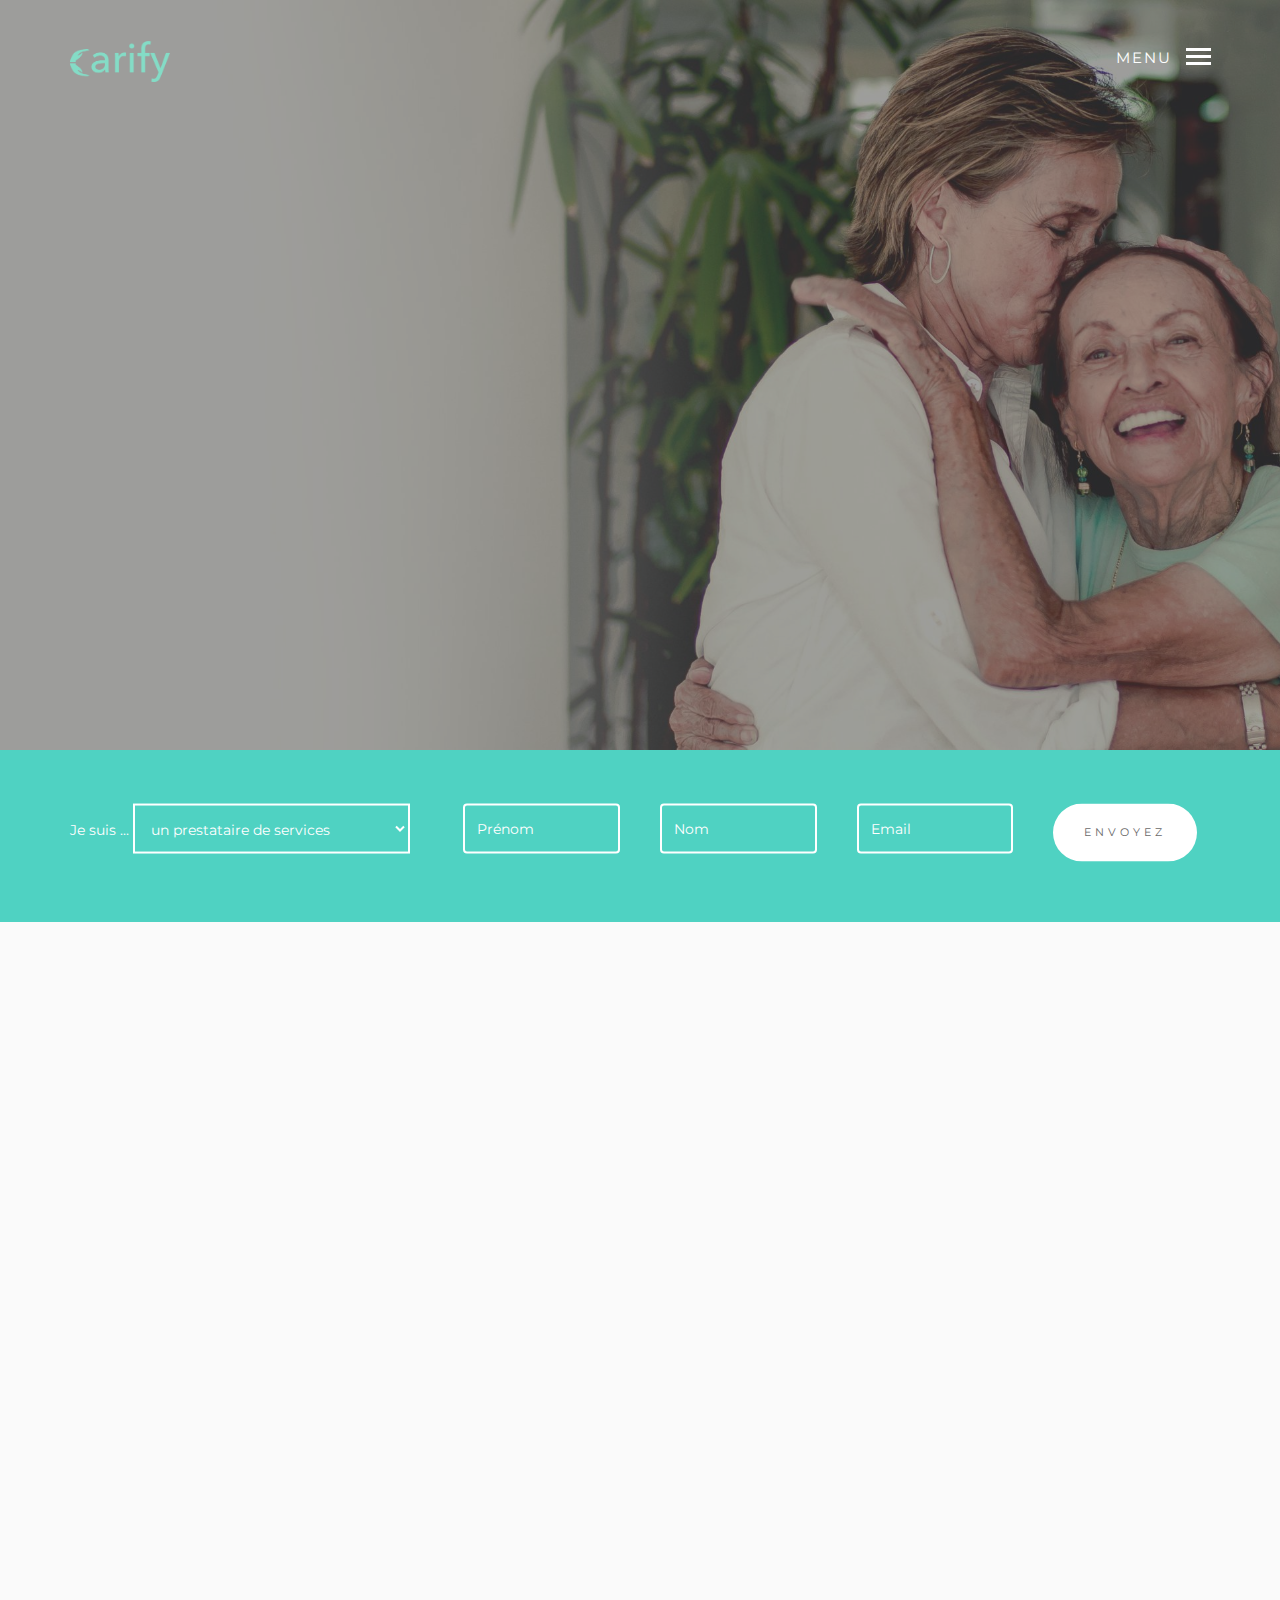
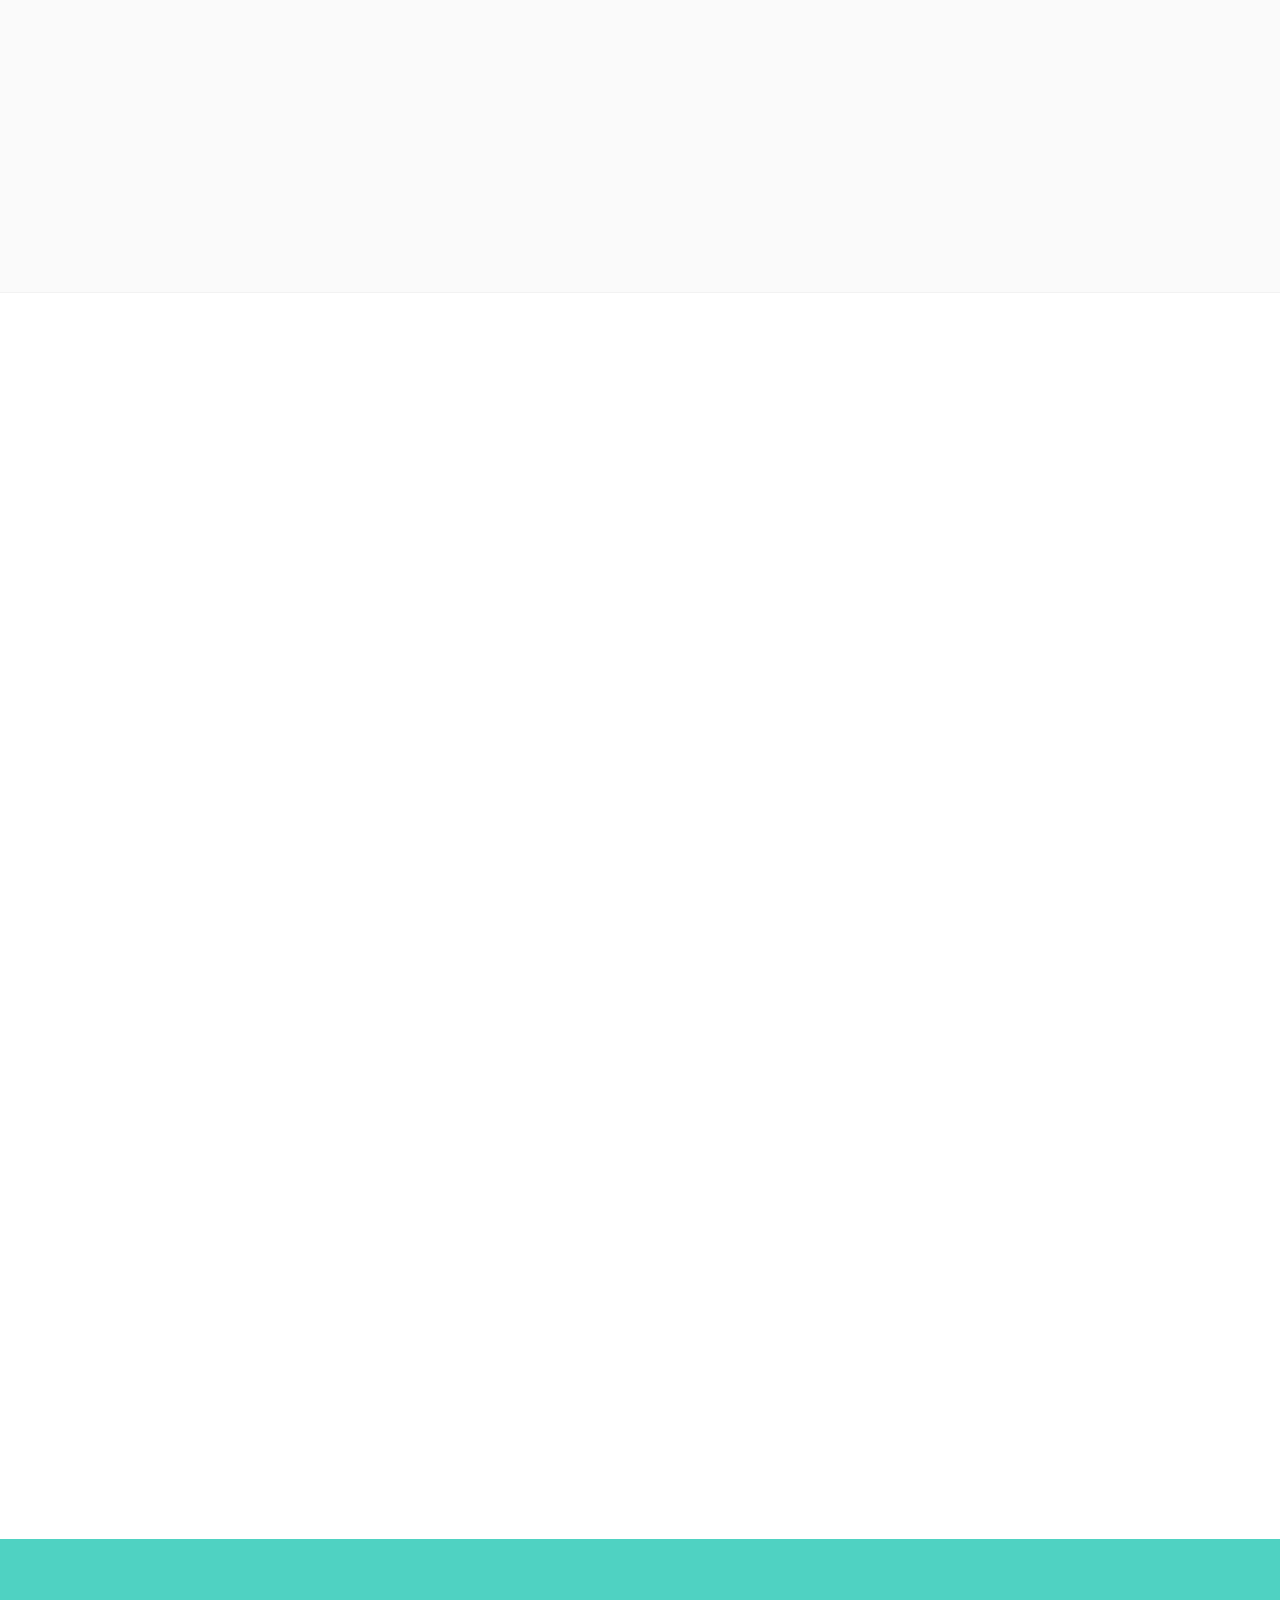
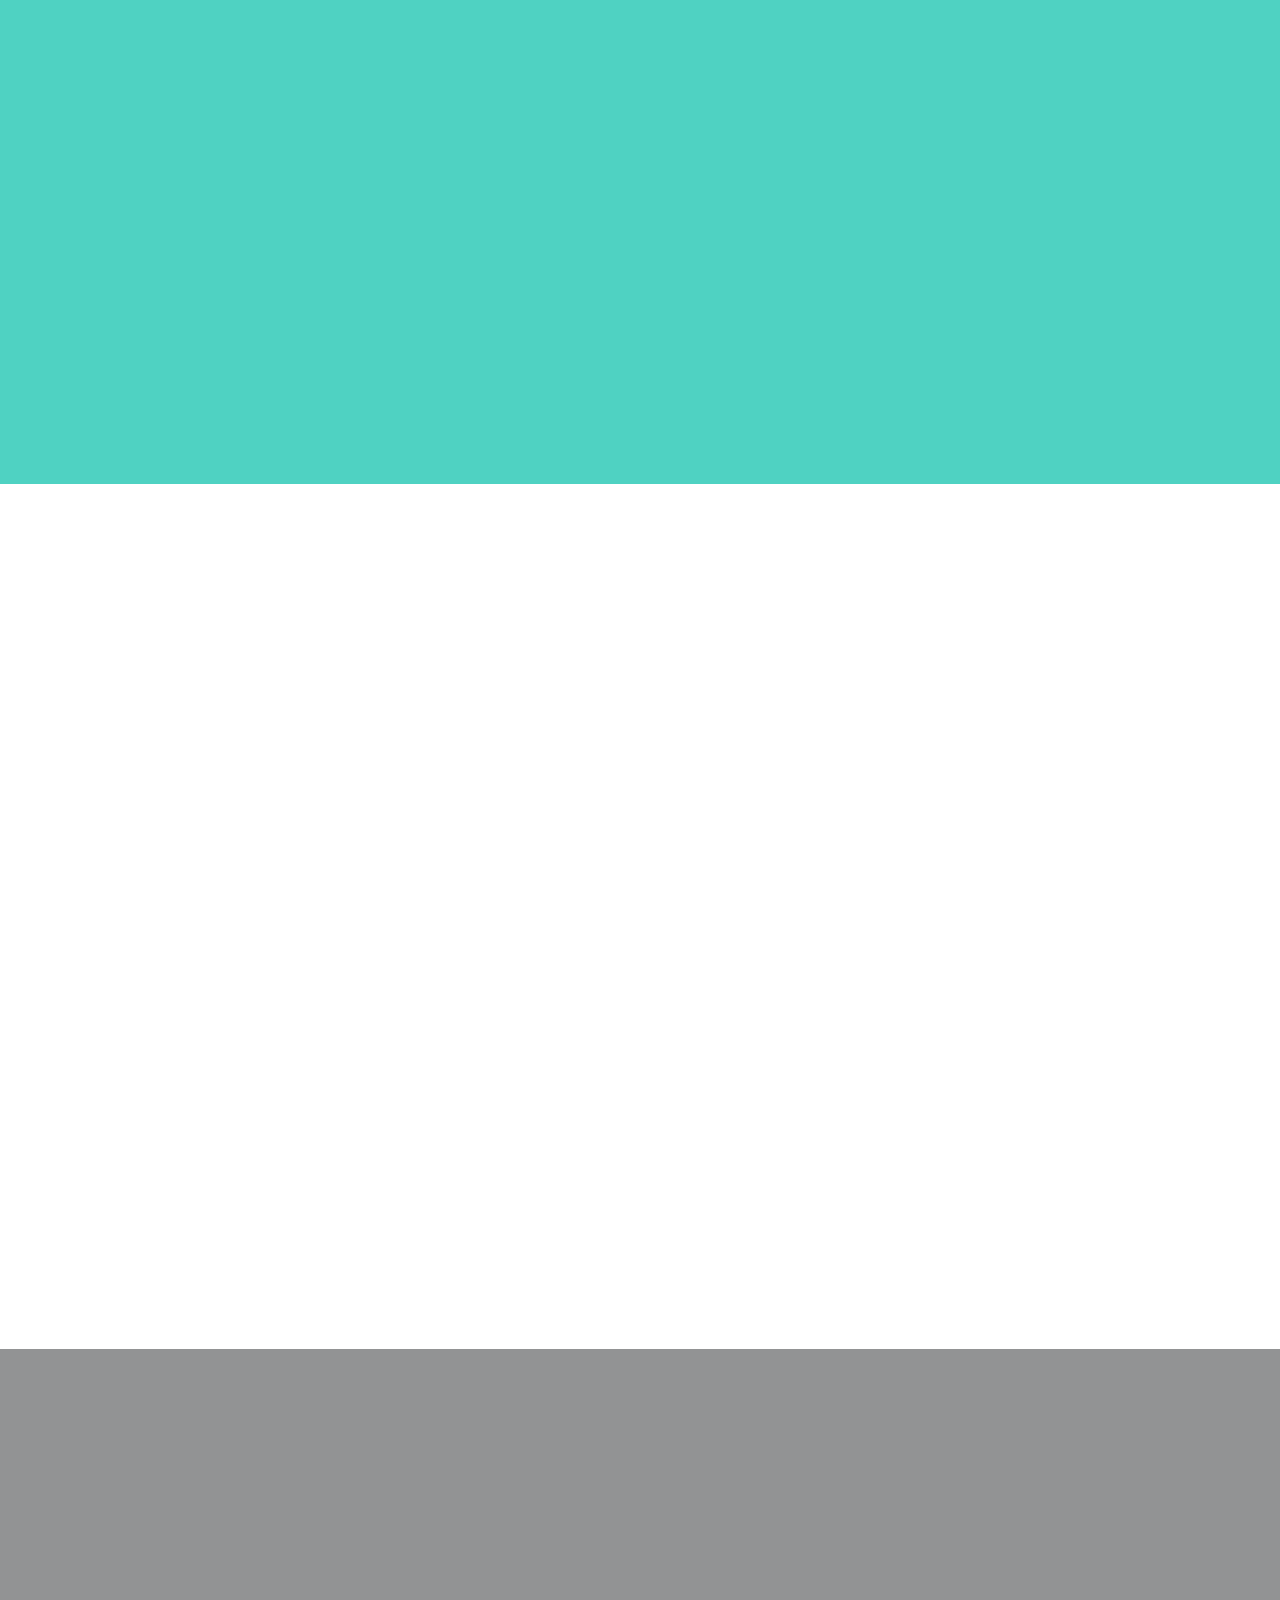
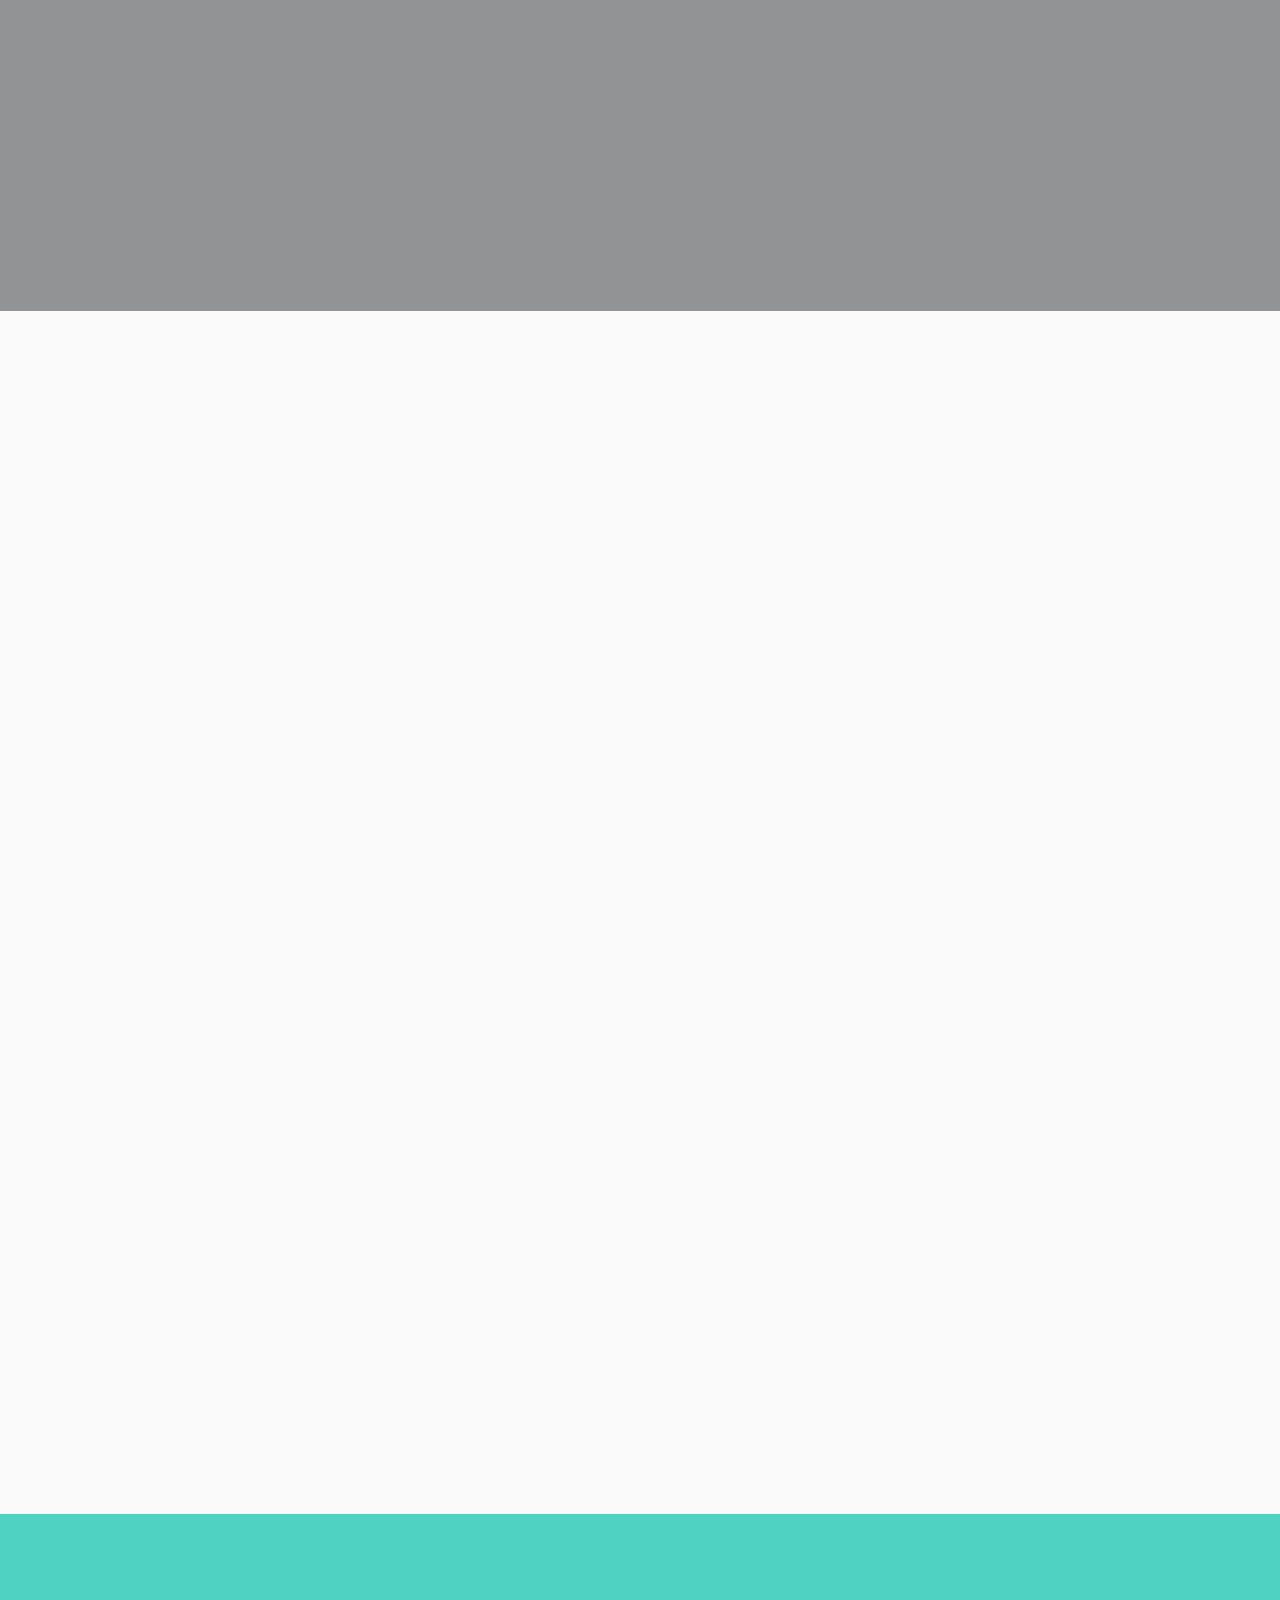
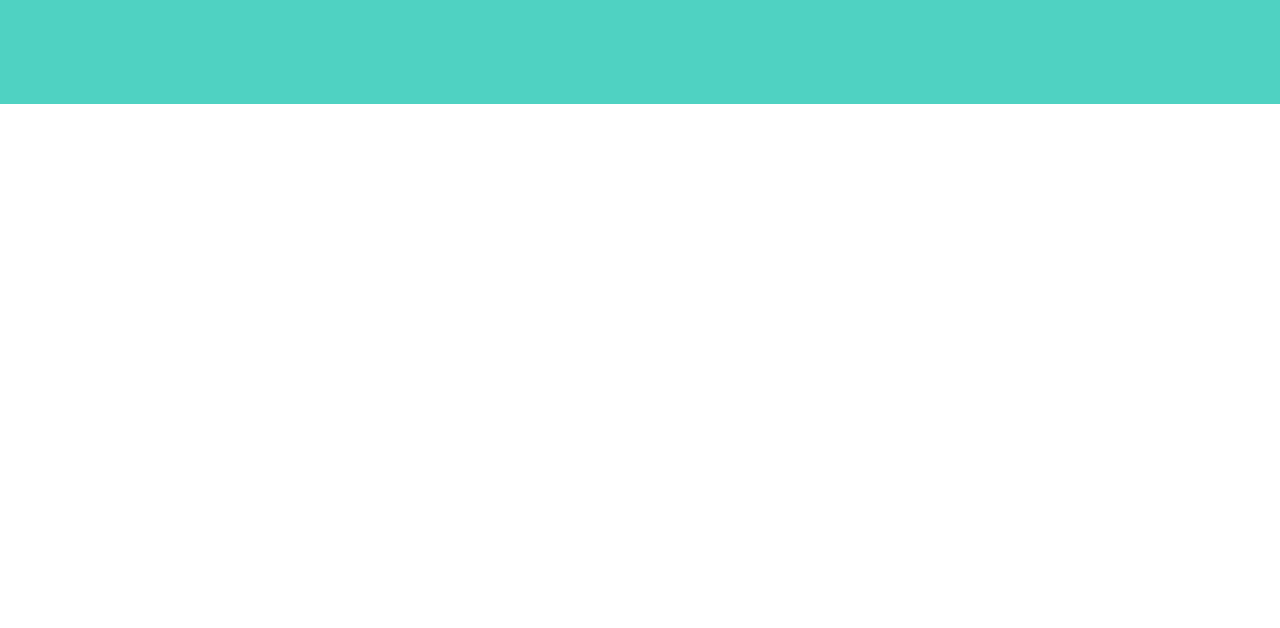
==== commit 8216c10f: "FR and NL versions online" ====
--- a/fr/index.html
+++ b/fr/index.html
@@ -7,7 +7,7 @@
 	<head>
 	<meta charset="utf-8">
 	<meta http-equiv="X-UA-Compatible" content="IE=edge">
-	<title>Carify | Find your professional caregiver.</title>
+	<title>Carify | Trouvez votre aide à domicile.</title>
 	<meta name="viewport" content="width=device-width, initial-scale=1">
 	<meta name="description" content="Carify is an online matchmaking platform between professional caregivers and elderly who need home care services on demand." />
 	<meta name="keywords" content="healthcare, brussels, belgium, caregivers, nurses, elderly" />
@@ -74,6 +74,11 @@
 			<a href="#"><i class="icon-instagram"></i></a>
 			<a href="mailto:hello@carify.eu"><i class="icon-envelope"></i></a>
 		</p>
+		<h3 class="fh5co-lead">Language</h3>
+		<p class="fh5co-social-icons">
+			<a href="/">English</a>
+			<a href="/nl">Nederlands</a>
+		</p>
 	</div>
 	
 	<div id="fh5co-menu" class="navbar">
@@ -98,7 +103,7 @@
 							<div class="col-md-6 fh5co-text">
 								<h2 class="to-animate intro-animate-1">Votre prestataire personnel de services.</h2>
 								<p class="to-animate intro-animate-2">Trouvez le meilleur prestataire pour vos besoins spécifiques.</p>
-								<p class="to-animate intro-animate-3"><a href="#fh5co-clients" class="btn btn-primary btn-md">Enregistrez-vous aujourd’hui<i class="icon-arrow-right"></i></a></p>
+								<p class="to-animate intro-animate-3"><a href="#fh5co-clients" class="btn btn-primary btn-md">Enregistrez-vous<i class="icon-arrow-right"></i></a></p>
 							</div>
 							<!--<div class="col-md-6 text-right fh5co-intro-img to-animate intro-animate-4">
 								<img src="images/iphone_6_3.png" alt="Outline Free HTML5 Responsive Bootstrap Template">
@@ -115,7 +120,7 @@
 					<div class="container">
 						<div class="row subscribe">
 							<form action="//carify.us12.list-manage.com/subscribe/post?u=03d3db4b052d4886b771f8a09&amp;id=44dee79fd1" method="post" id="mc-embedded-subscribe-form" name="mc-embedded-subscribe-form" class="validate" target="_blank" novalidate>
-								<div class="col-md-3 col-sm-3">
+								<div class="col-md-4 col-sm-3">
 									<div class="form-group">
 										<label for="mce-ROLE" class="label-role" style="font-size:14px">Je suis ...  </label>
 										<select name="ROLE" class="required" id="mce-ROLE" class="form-control light">
@@ -135,7 +140,7 @@
 										<input type="text" class="form-control light" placeholder="Nom" name="LNAME" id="mce-LNAME">
 									</div>
 								</div>
-								<div class="col-md-3 col-sm-3">
+								<div class="col-md-2 col-sm-3">
 									<div class="form-group">
 										<input type="email" class="form-control light" placeholder="Email" type="email" name="EMAIL" id="mce-EMAIL">
 									</div>
@@ -212,7 +217,7 @@
 					    	<div class="row">
 					    		<div class="col-md-8 col-md-offset-2 fh5co-section-heading text-center">
 									<h2 class="fh5co-lead to-animate">Vos services à domicile en un clin d’oeil</h2>
-									<p class="fh5co-sub to-animate">Restez en contact, informé et sous contrôle du prestataire et de ses activité quand vous le désirez, via l’application Carify™. Partout.</p>
+									<p class="fh5co-sub to-animate">Restez en contact, informé et sous contrôle du prestataire et de ses activité quand et où vous le désirez, grâce à l’application Carify™.</p>
 								</div>
 					    		<div class="col-md-4 fh5co-text-wrap">
 					    			<div class="row text-center">
@@ -234,7 +239,7 @@
 						    			<div class="col-md-12 col-sm-6 col-xs-6 col-xxs-12 fh5co-text animate-object features-2-animate-5">
 						    				<span class="fh5co-icon"><i class="icon-calendar"></i></span>
 											<h4 class="fh5co-uppercase-sm">Planifier facilement</h4>
-											<p>Voyez quand le prestataire est disponible et programmer la prochaine visite. Le prestataire peut être la dans les deux heures. </p>
+											<p>Voyez quand le prestataire est disponible et programmer la prochaine visite. Le prestataire peut être là dans les deux heures. </p>
 										</div>
 										<div class="col-md-12 col-sm-6 col-xs-6 col-xxs-12 fh5co-text animate-object features-2-animate-6">
 											<span class="fh5co-icon"><i class="icon-people"></i></span>
@@ -265,11 +270,11 @@
 
 								<div class="item">
 									<div class="col-md-3 col-sm-3 col-xs-4 col-xxs-12">
-						    			<figure class="fh5co-vcard"><img src="images/user.png" class="img-responsive"></figure>
+						    			<figure class="fh5co-vcard"><img src="../images/user.png" class="img-responsive"></figure>
 						    		</div>
 						    		<div class="col-md-9 col-sm-9 col-xs-8 col-xxs-12">
 						    			<blockquote>
-						    				<p>&ldquo;<strong>Carify</strong> a peut révolutionner la manière dont les prestataires de services travaillent. Nous, prestataires – pouvons fixer nous-mêmes nos horaires de travail et décider où et quand nous voulons travailler. J’attends impatiemment de pouvoir prester mes services aux membres de Carify.&rdquo;</p>
+						    				<p>&ldquo;<strong>Carify</strong> peut révolutionner la manière dont les prestataires de services travaillent. Nous, prestataires – pouvons fixer nous-mêmes nos horaires de travail et décider où et quand nous voulons travailler. J’attends impatiemment de pouvoir prester mes services aux membres de Carify.&rdquo;</p>
 						    			</blockquote>
 						    			<p class="fh5co-author fh5co-uppercase-sm"><span>Julie Deprez</span> <span class="role-light">// caregiver (Bruxelles)</span></p>
 						    		</div>
@@ -277,7 +282,7 @@
 
 						    	<div class="item">
 									<div class="col-md-3 col-sm-3 col-xs-4 col-xxs-12">
-						    			<figure class="fh5co-vcard"><img src="images/user_2.png" class="img-responsive"></figure>
+						    			<figure class="fh5co-vcard"><img src="../images/user_2.png" class="img-responsive"></figure>
 						    		</div>
 						    		<div class="col-md-9 col-sm-9 col-xs-8 col-xxs-12">
 						    			<blockquote>
@@ -289,7 +294,7 @@
 
 						    	<div class="item">
 									<div class="col-md-3 col-sm-3 col-xs-4 col-xxs-12">
-						    			<figure class="fh5co-vcard"><img src="images/user_3.png" class="img-responsive"></figure>
+						    			<figure class="fh5co-vcard"><img src="../images/user_3.png" class="img-responsive"></figure>
 						    		</div>
 						    		<div class="col-md-9 col-sm-9 col-xs-8 col-xxs-12">
 						    			<blockquote>
@@ -564,7 +569,7 @@
 							<span class="faq-accordion-icon-toggle"><i class="icon-arrow-down"></i></span>
 							<h3>Pourquoi s’enregistrer comme prestataire de services?</h3>
 							<div class="faq-body">
-								<p>C’est simple: gagnez plus et fixez votre propre horaire. Vous décidez vous-mêmes où et quand vous voulez travailler. les prestataires gagnent jusqu’à 60% en plus que dans les agences. Le paiement est automatiquement transféré dèsque vous avez délivré le service.</p>
+								<p>C’est simple: gagnez plus et fixez votre propre horaire. Vous décidez vous-mêmes où et quand vous voulez travailler. Les prestataires gagnent jusqu’à 60% en plus que dans les agences. Le paiement est automatiquement transféré dèsque vous avez délivré le service.</p>
 							</div>
 						</div>
 						<div class="faq-accordion to-animate">
@@ -602,7 +607,7 @@
 					<div class="container">
 						<div class="row animate-box">
 							<form action="//carify.us12.list-manage.com/subscribe/post?u=03d3db4b052d4886b771f8a09&amp;id=44dee79fd1" method="post" id="mc-embedded-subscribe-form" name="mc-embedded-subscribe-form" class="validate" target="_blank" novalidate>
-								<div class="col-md-3 col-sm-3">
+								<div class="col-md-4 col-sm-3">
 									<div class="form-group">
 										<label for="mce-ROLE" class="label-role">Je suis ...  </label>
 										<select name="ROLE" class="required" id="mce-ROLE" class="form-control light">
@@ -622,7 +627,7 @@
 										<input type="text" class="form-control light" placeholder="Nom" name="LNAME" id="mce-LNAME">
 									</div>
 								</div>
-								<div class="col-md-3 col-sm-3">
+								<div class="col-md-2 col-sm-3">
 									<div class="form-group">
 										<input type="email" class="form-control light" placeholder="Email" type="email" name="EMAIL" id="mce-EMAIL">
 									</div>
@@ -677,7 +682,7 @@
 						</div>
 
 						<div class="col-md-3 col-sm-12 col-md-pull-9">
-							<div class="fh5co-footer-logo"><img src="images/logo.png" alt="Carify" id="logo"></div>
+							<div class="fh5co-footer-logo"><img src="../images/logo.png" alt="Carify" id="logo"></div>
 							<p class="fh5co-copyright"><small>&copy; 2016. All Rights Reserved. 
 							<p class="fh5co-social-icons">
 								<small>Fait avec	&#x1f36b;et &#x1f37a;en Belgique.
@@ -691,21 +696,21 @@
 	</div>
 
 	<!-- jQuery -->
-	<script src="js/jquery.min.js"></script>
+	<script src="../js/jquery.min.js"></script>
 	<!-- jQuery Easing -->
-	<script src="js/jquery.easing.1.3.js"></script>
+	<script src="../js/jquery.easing.1.3.js"></script>
 	<!-- Bootstrap -->
-	<script src="js/bootstrap.min.js"></script>
+	<script src="../js/bootstrap.min.js"></script>
 	<!-- Waypoints -->
-	<script src="js/jquery.waypoints.min.js"></script>
+	<script src="../js/jquery.waypoints.min.js"></script>
 	<!-- Magnific Popup -->
-	<script src="js/jquery.magnific-popup.min.js"></script>
+	<script src="../js/jquery.magnific-popup.min.js"></script>
 	<!-- Owl Carousel -->
-	<script src="js/owl.carousel.min.js"></script>
+	<script src="../js/owl.carousel.min.js"></script>
 	<!-- toCount -->
-	<script src="js/jquery.countTo.js"></script>
+	<script src="../js/jquery.countTo.js"></script>
 	<!-- Main JS -->
-	<script src="js/main.js"></script>
+	<script src="../js/main.js"></script>
 
 	
 
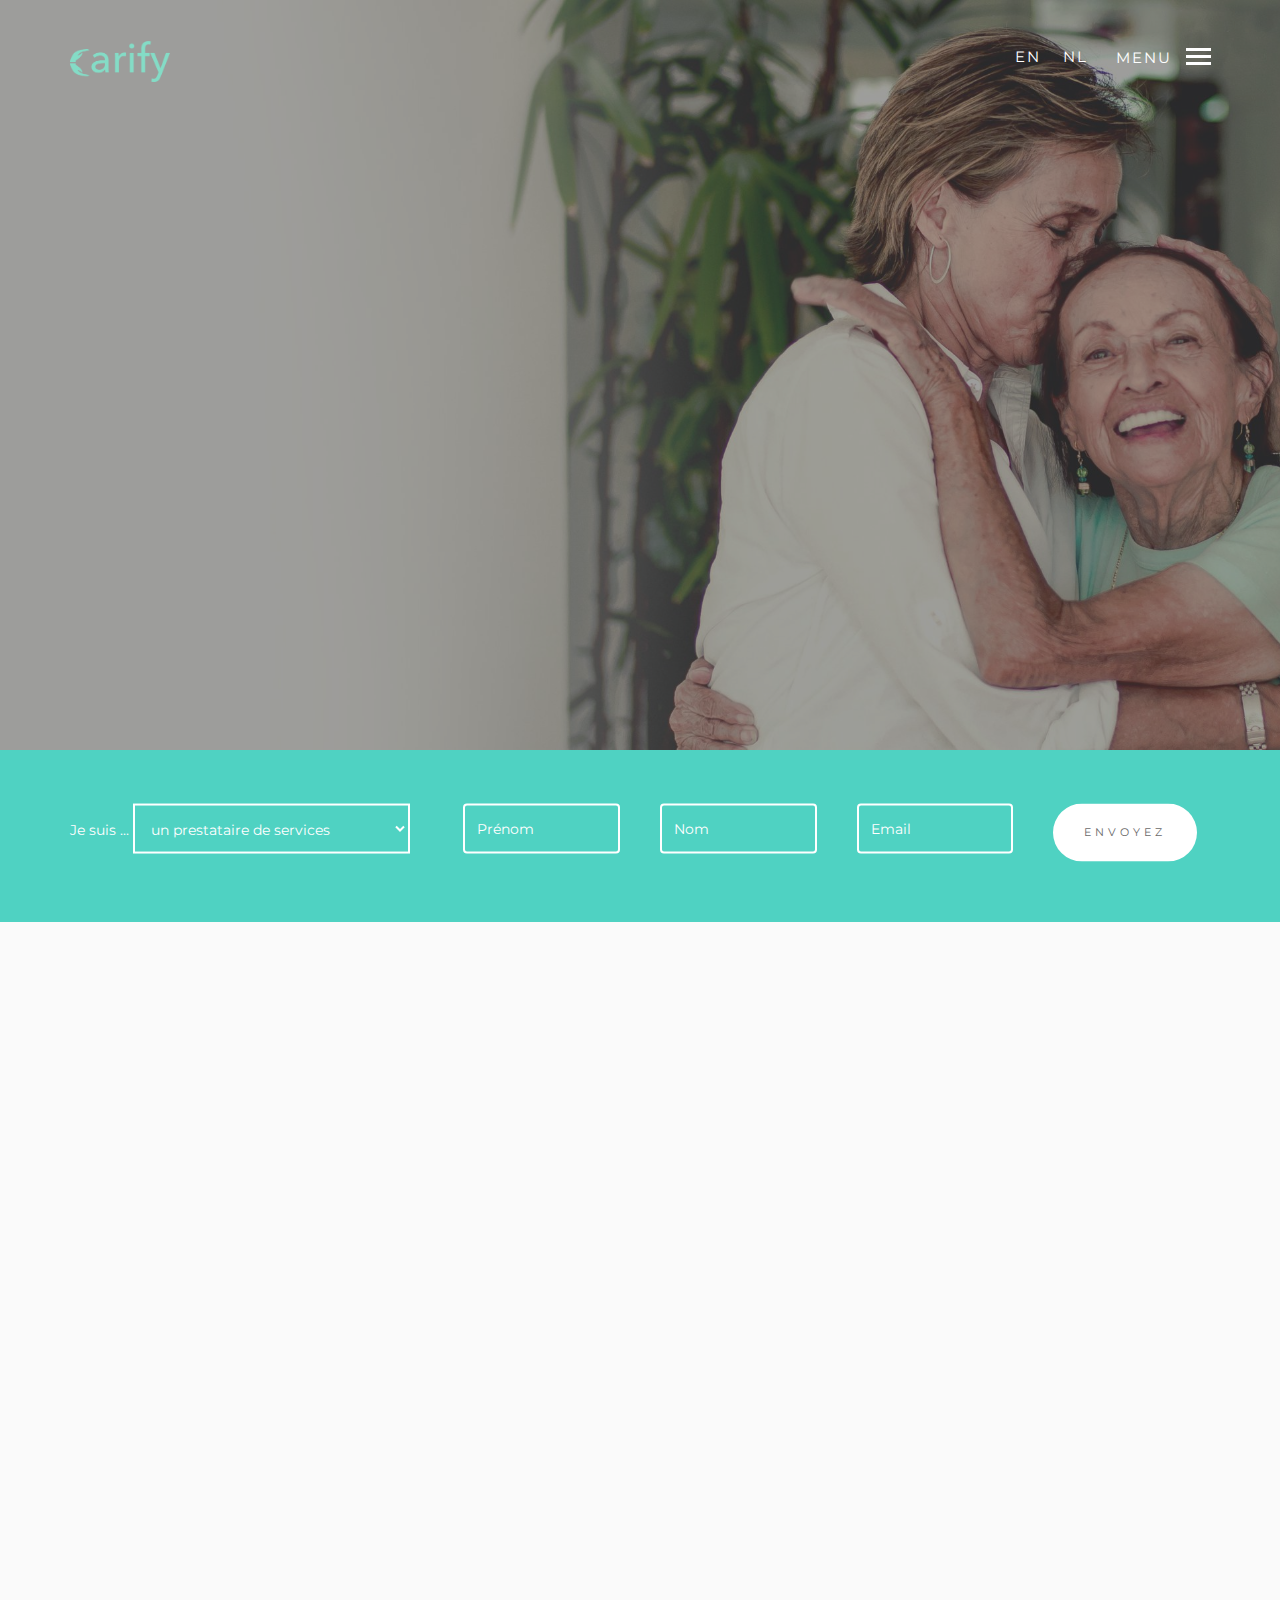
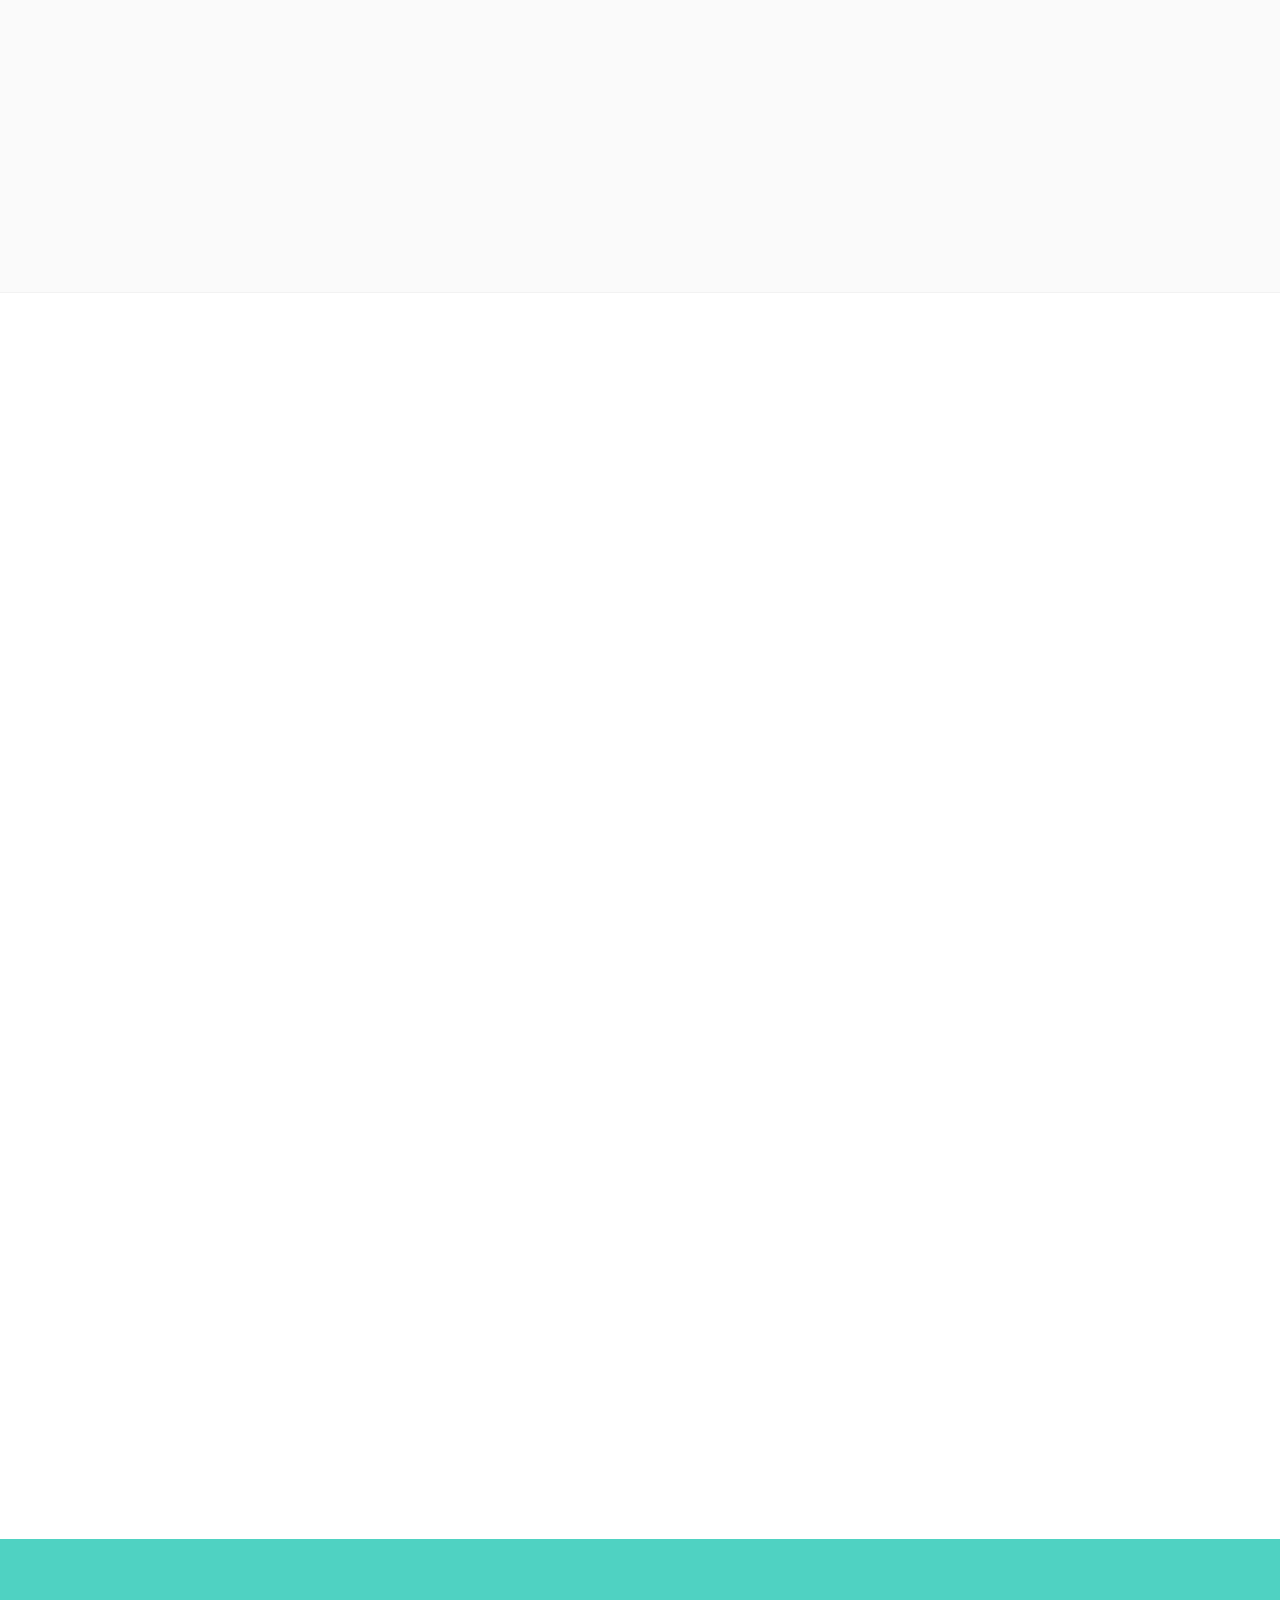
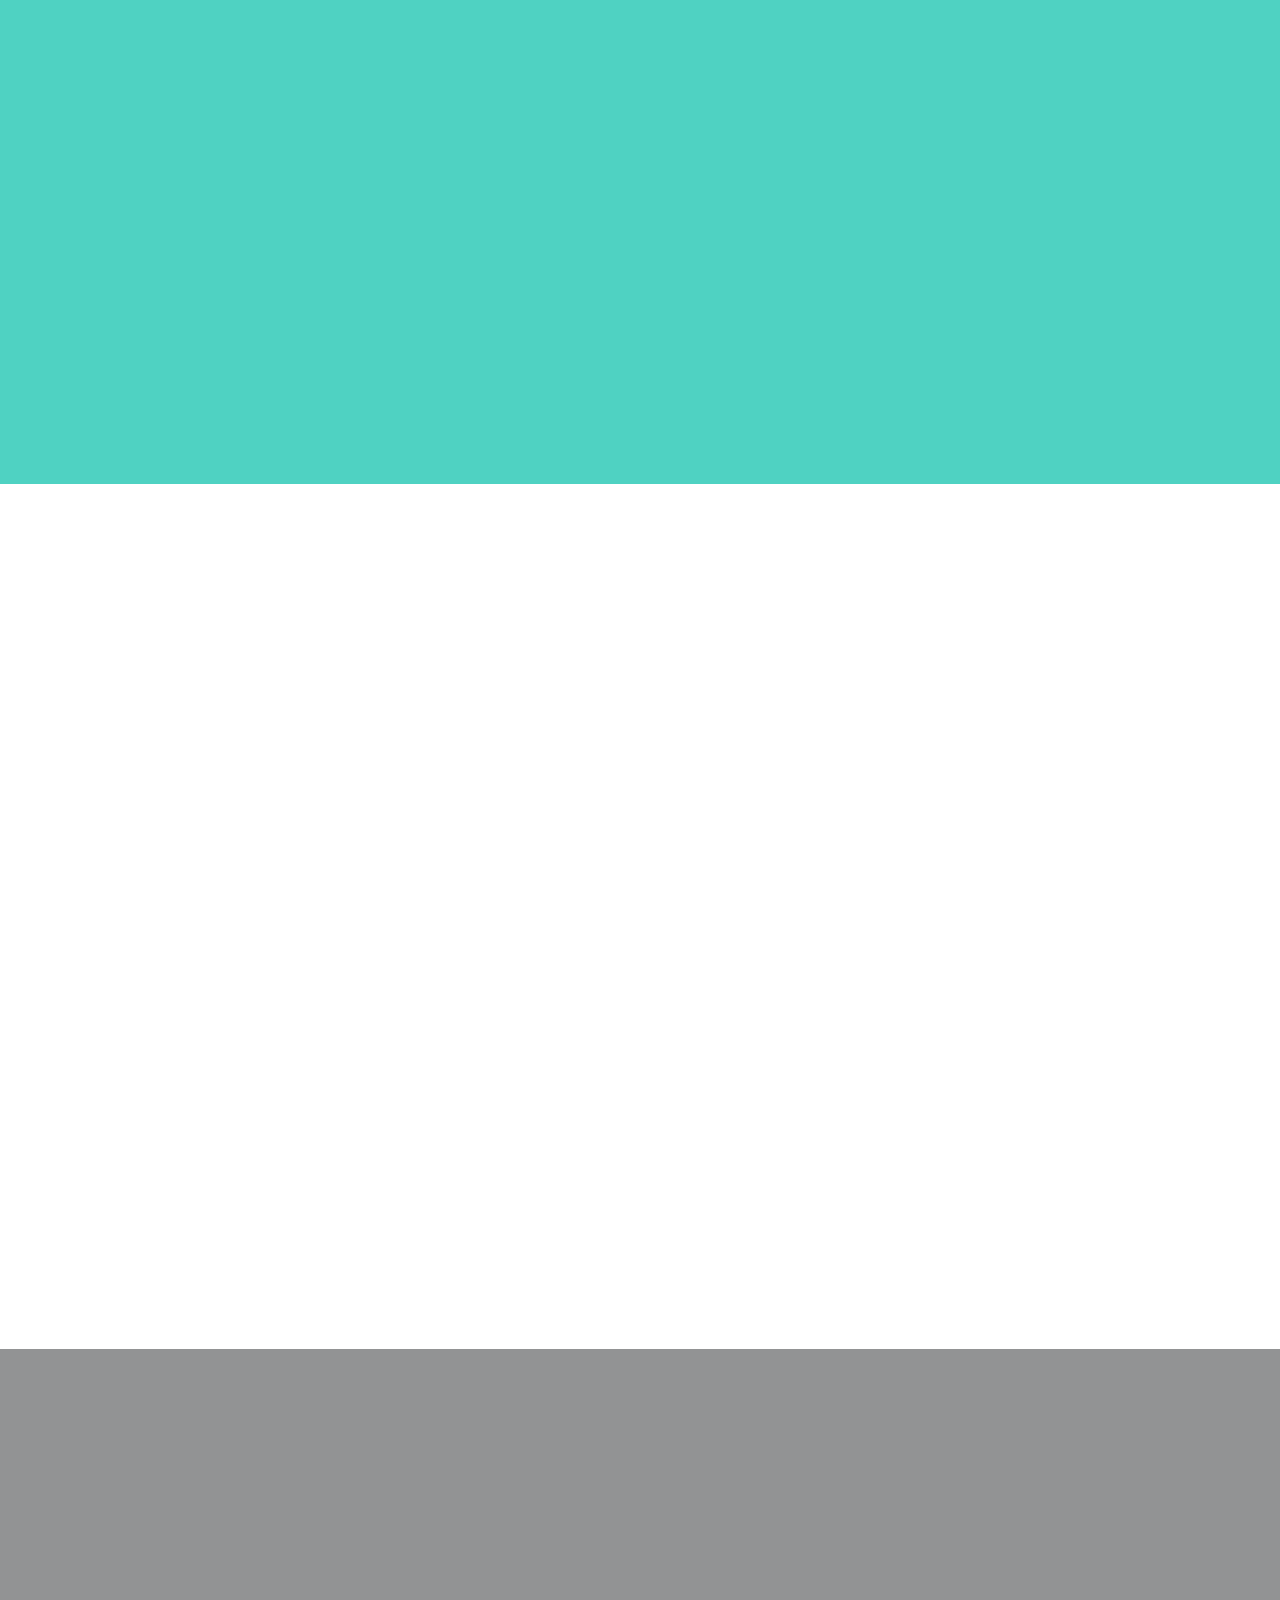
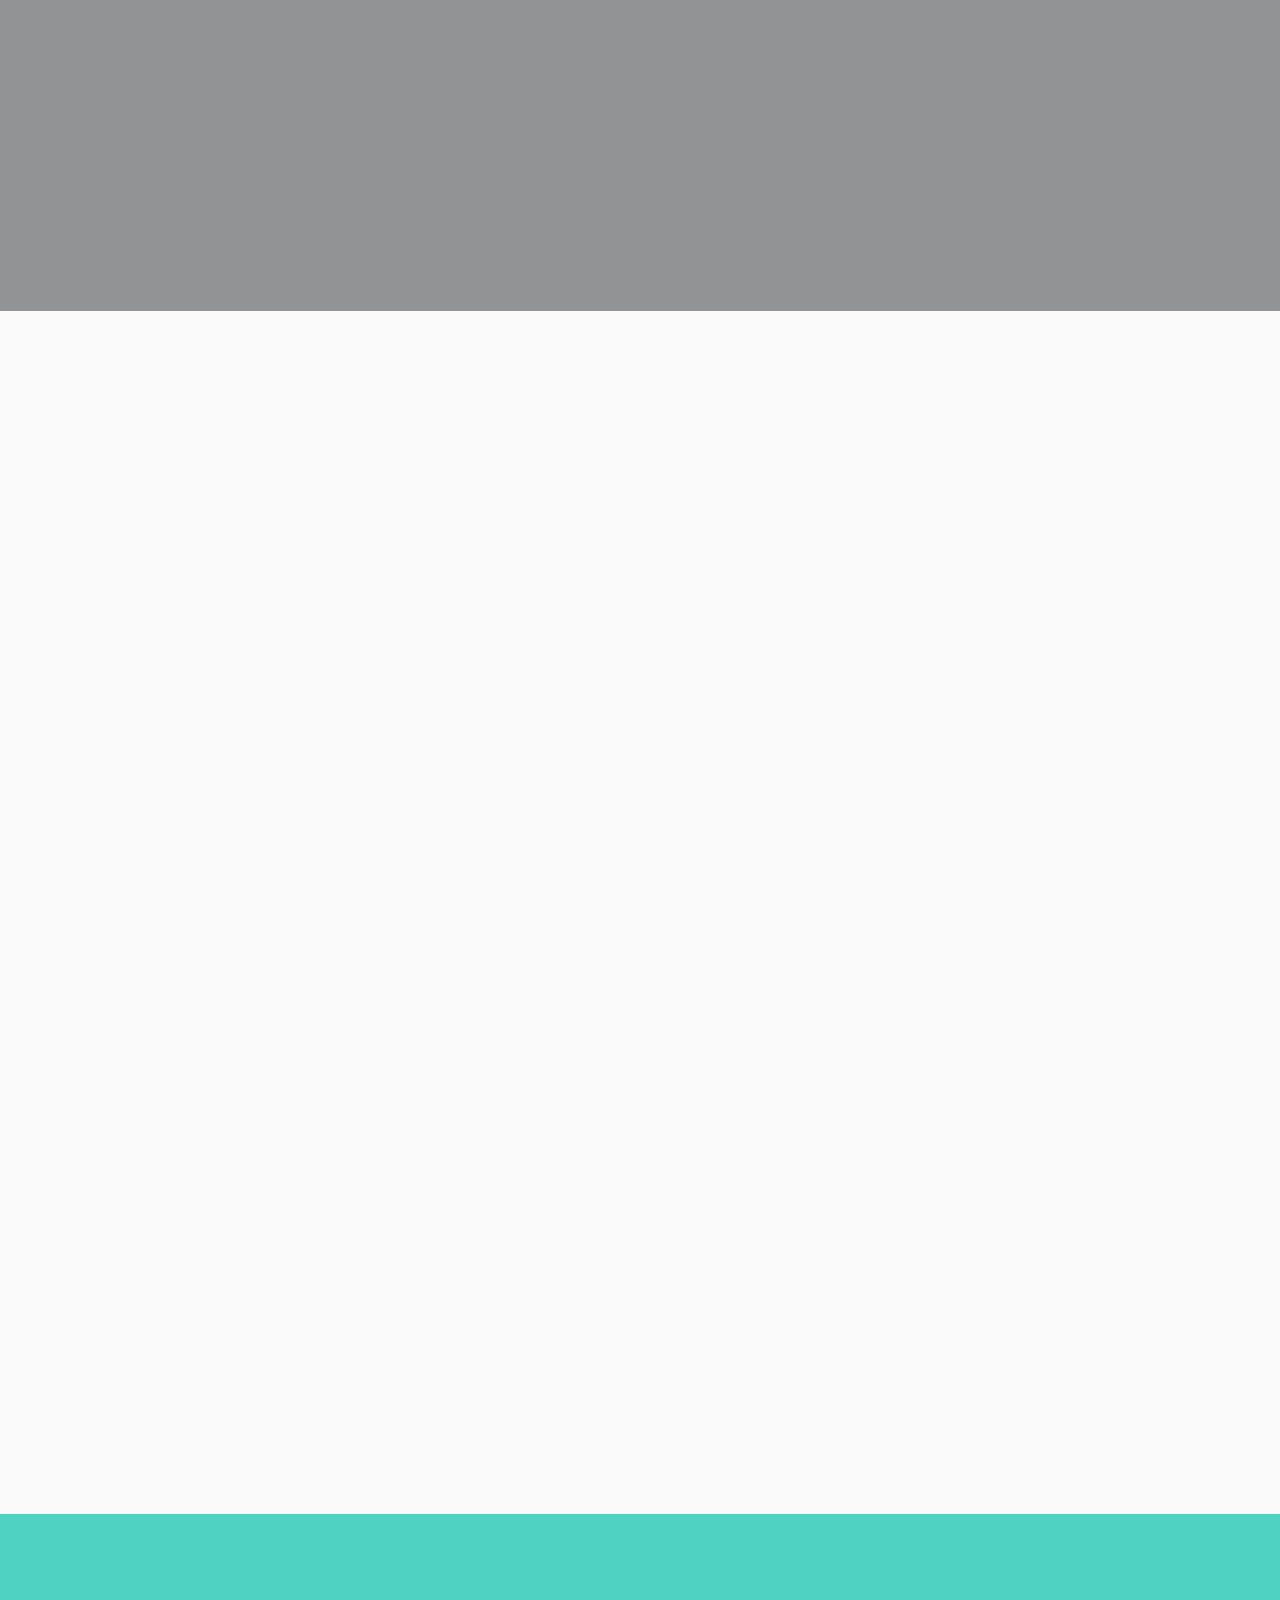
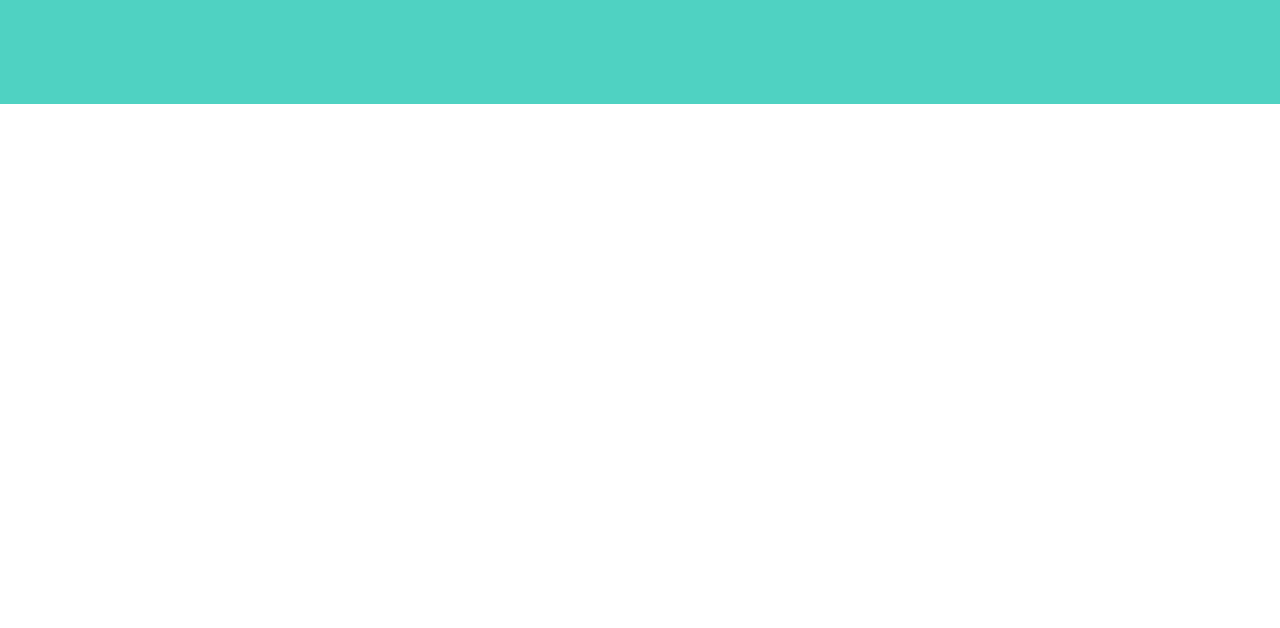
==== commit 0dd50453: "Add languages in nav bar" ====
--- a/fr/index.html
+++ b/fr/index.html
@@ -85,7 +85,11 @@
 		<div class="container">
 			<div class="row">
 				<div class="col-md-12">
-					<a href="#" class="js-fh5co-nav-toggle fh5co-nav-toggle" data-toggle="collapse" data-target="#fh5co-navbar" aria-expanded="false" aria-controls="navbar"><span>Menu</span> <i></i></a>
+					<div class="menu-right">
+						<a href="/" class="menu-ln"><span>EN</span></a>
+						<a href="/nl" class="menu-ln"><span>NL</span></a>
+						<a href="#" class="js-fh5co-nav-toggle fh5co-nav-toggle" data-toggle="collapse" data-target="#fh5co-navbar" aria-expanded="false" aria-controls="navbar"><span>Menu</span> <i></i></a>
+					</div>
 					<a href="index.html" class="navbar-brand"><img src="../images/logo.png" alt="Carify" id="logo"></a>
 				</div>
 			</div>
--- a/css/style.css
+++ b/css/style.css
@@ -20,6 +20,23 @@
   top: 50%;
   transform: translateY(20%);
 }}
+
+.menu-ln {
+  margin-top: 12px;
+  color: #fff;
+  font-family: "Montserrat", arial, sans-serif;
+  letter-spacing: 2px;
+  font-size: 15px;
+  text-transform: uppercase;
+  right: 80px;
+  position: relative;
+  padding-right: 18px;
+  top: 22px;
+}
+
+.menu-right{
+  float:right;
+}
 
 /* Form White */
 
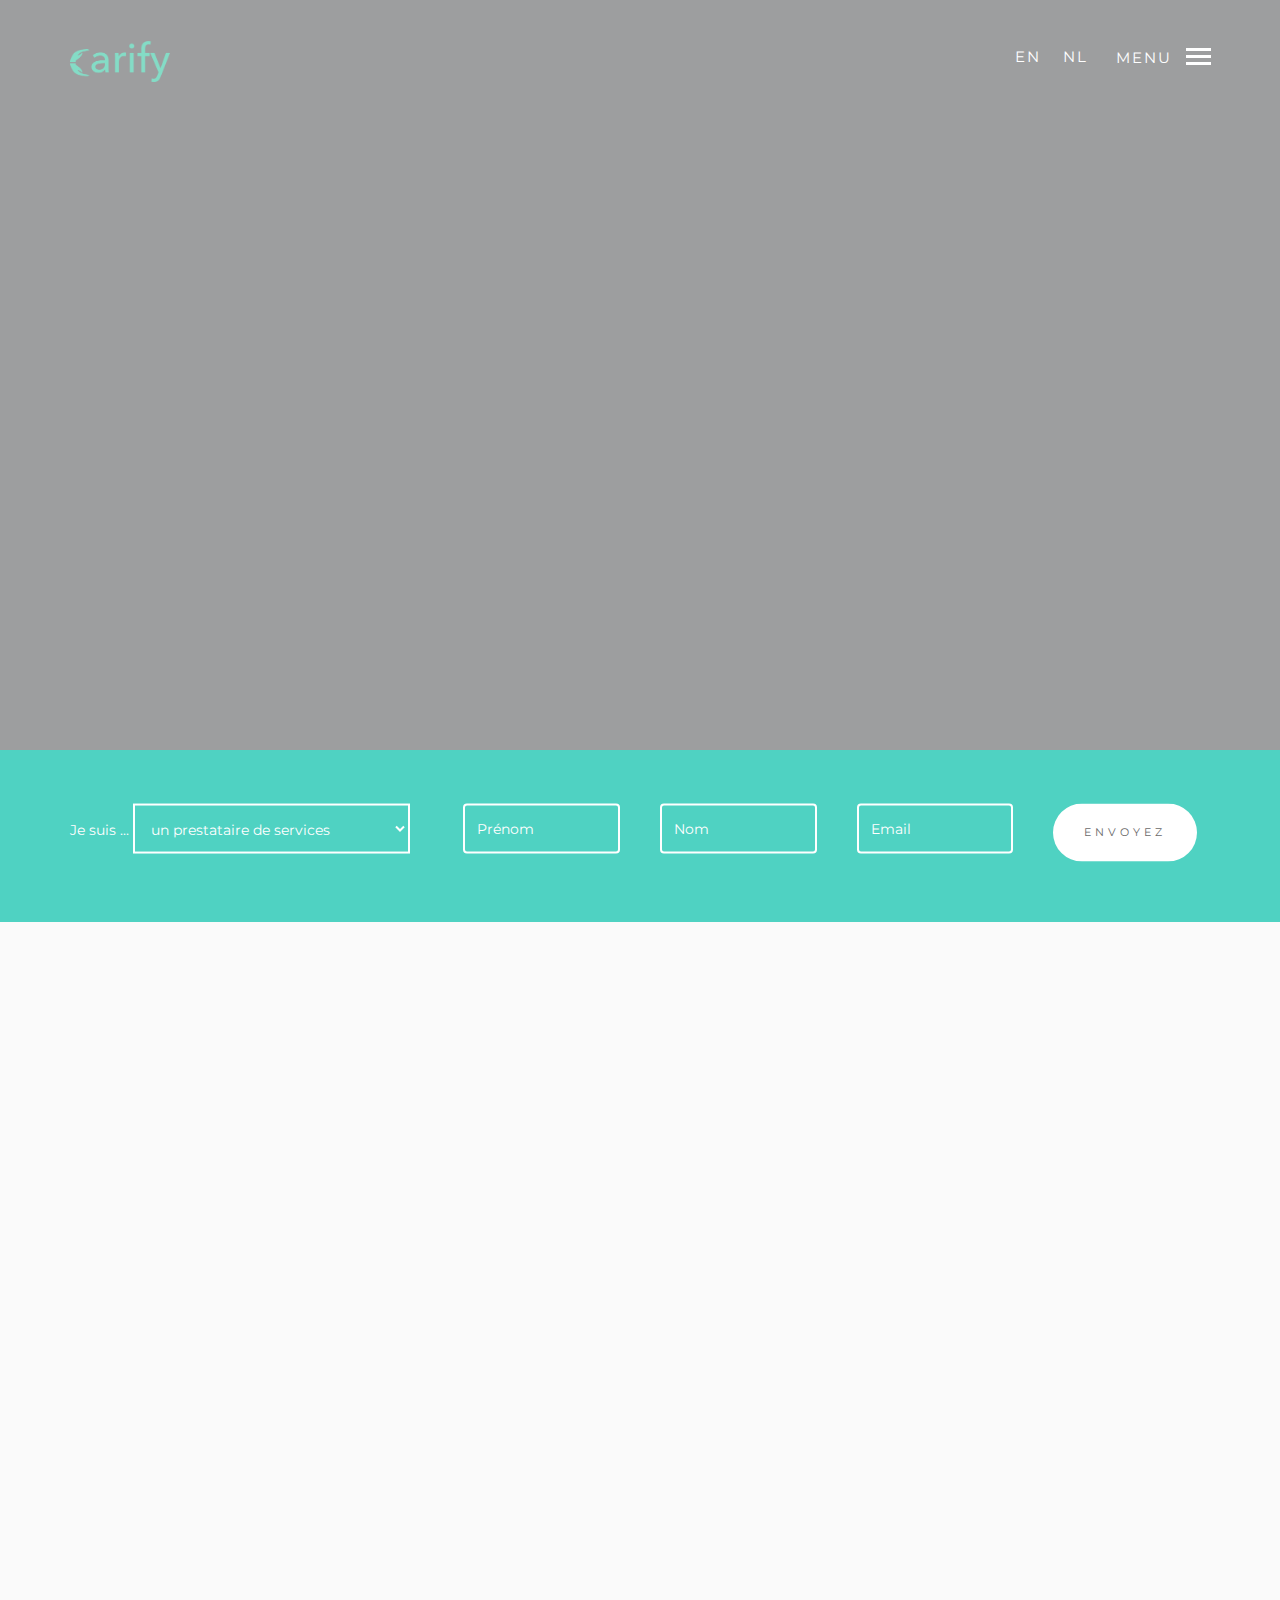
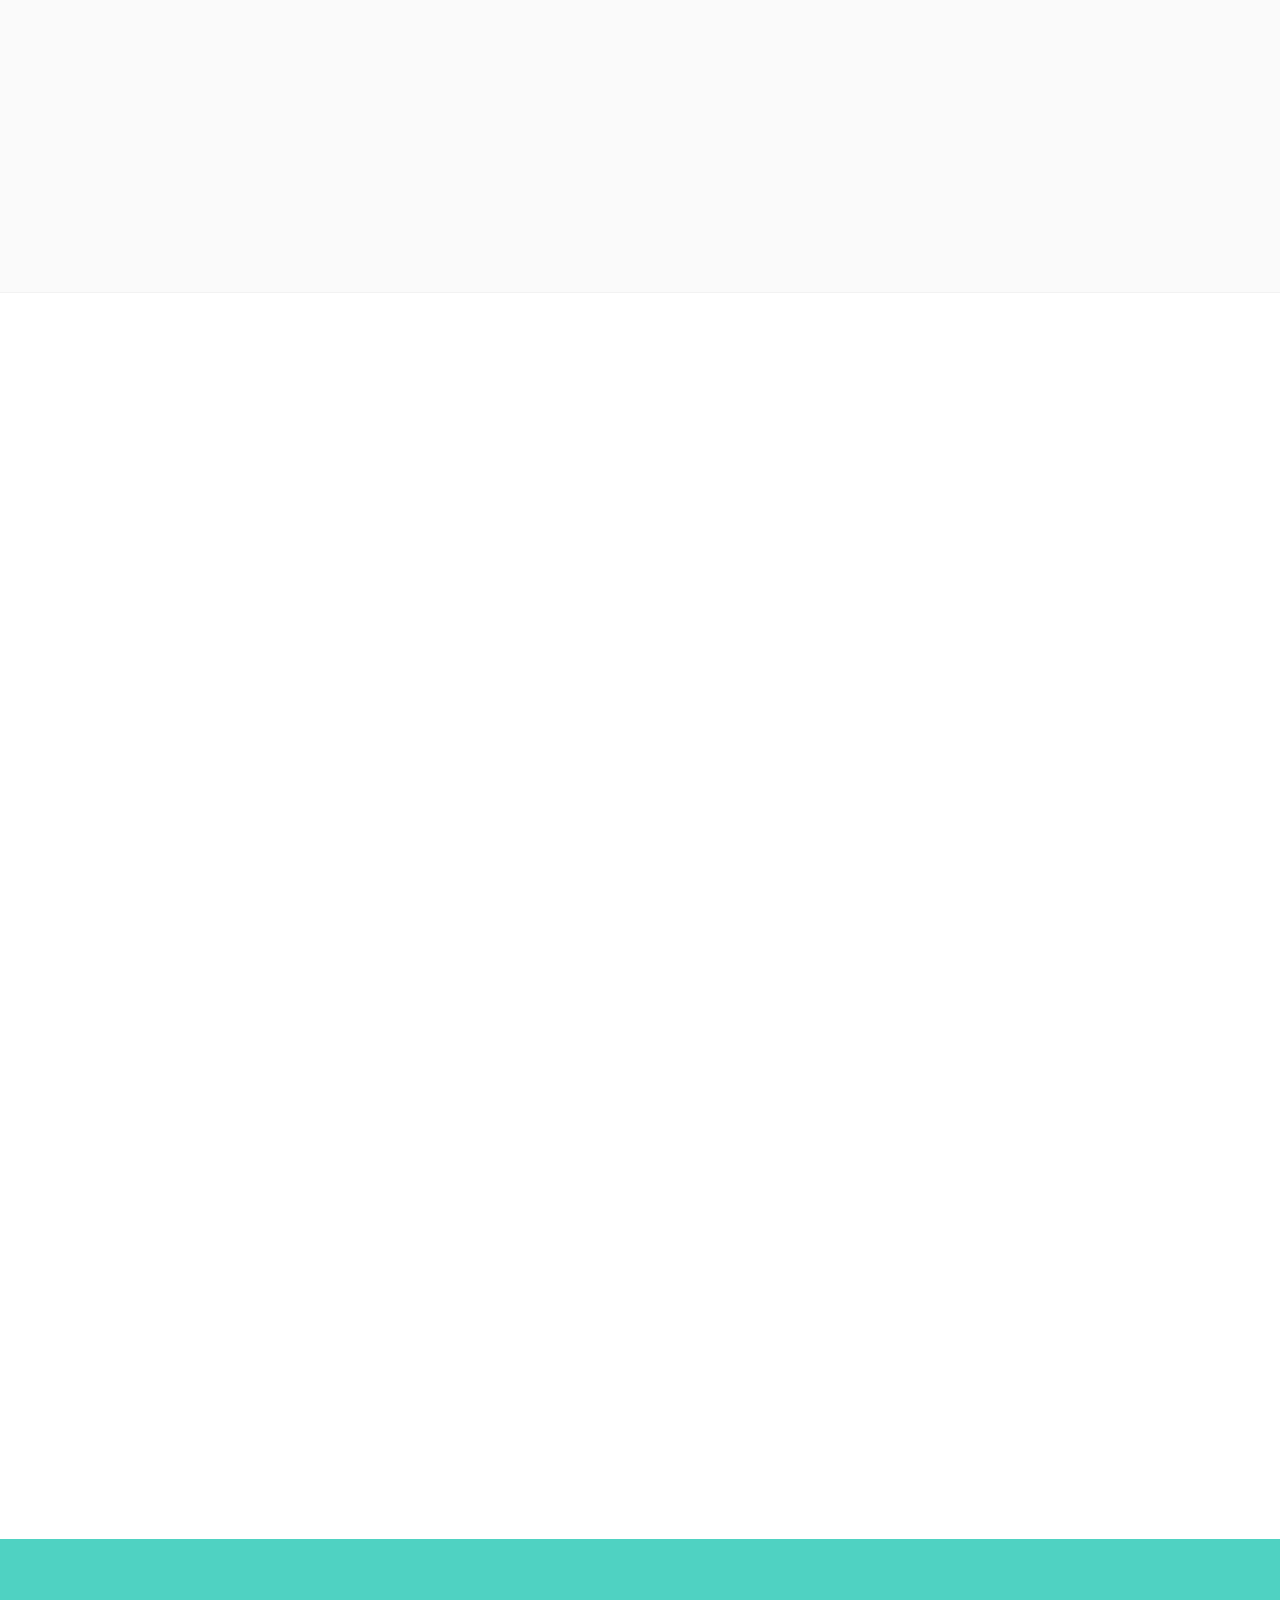
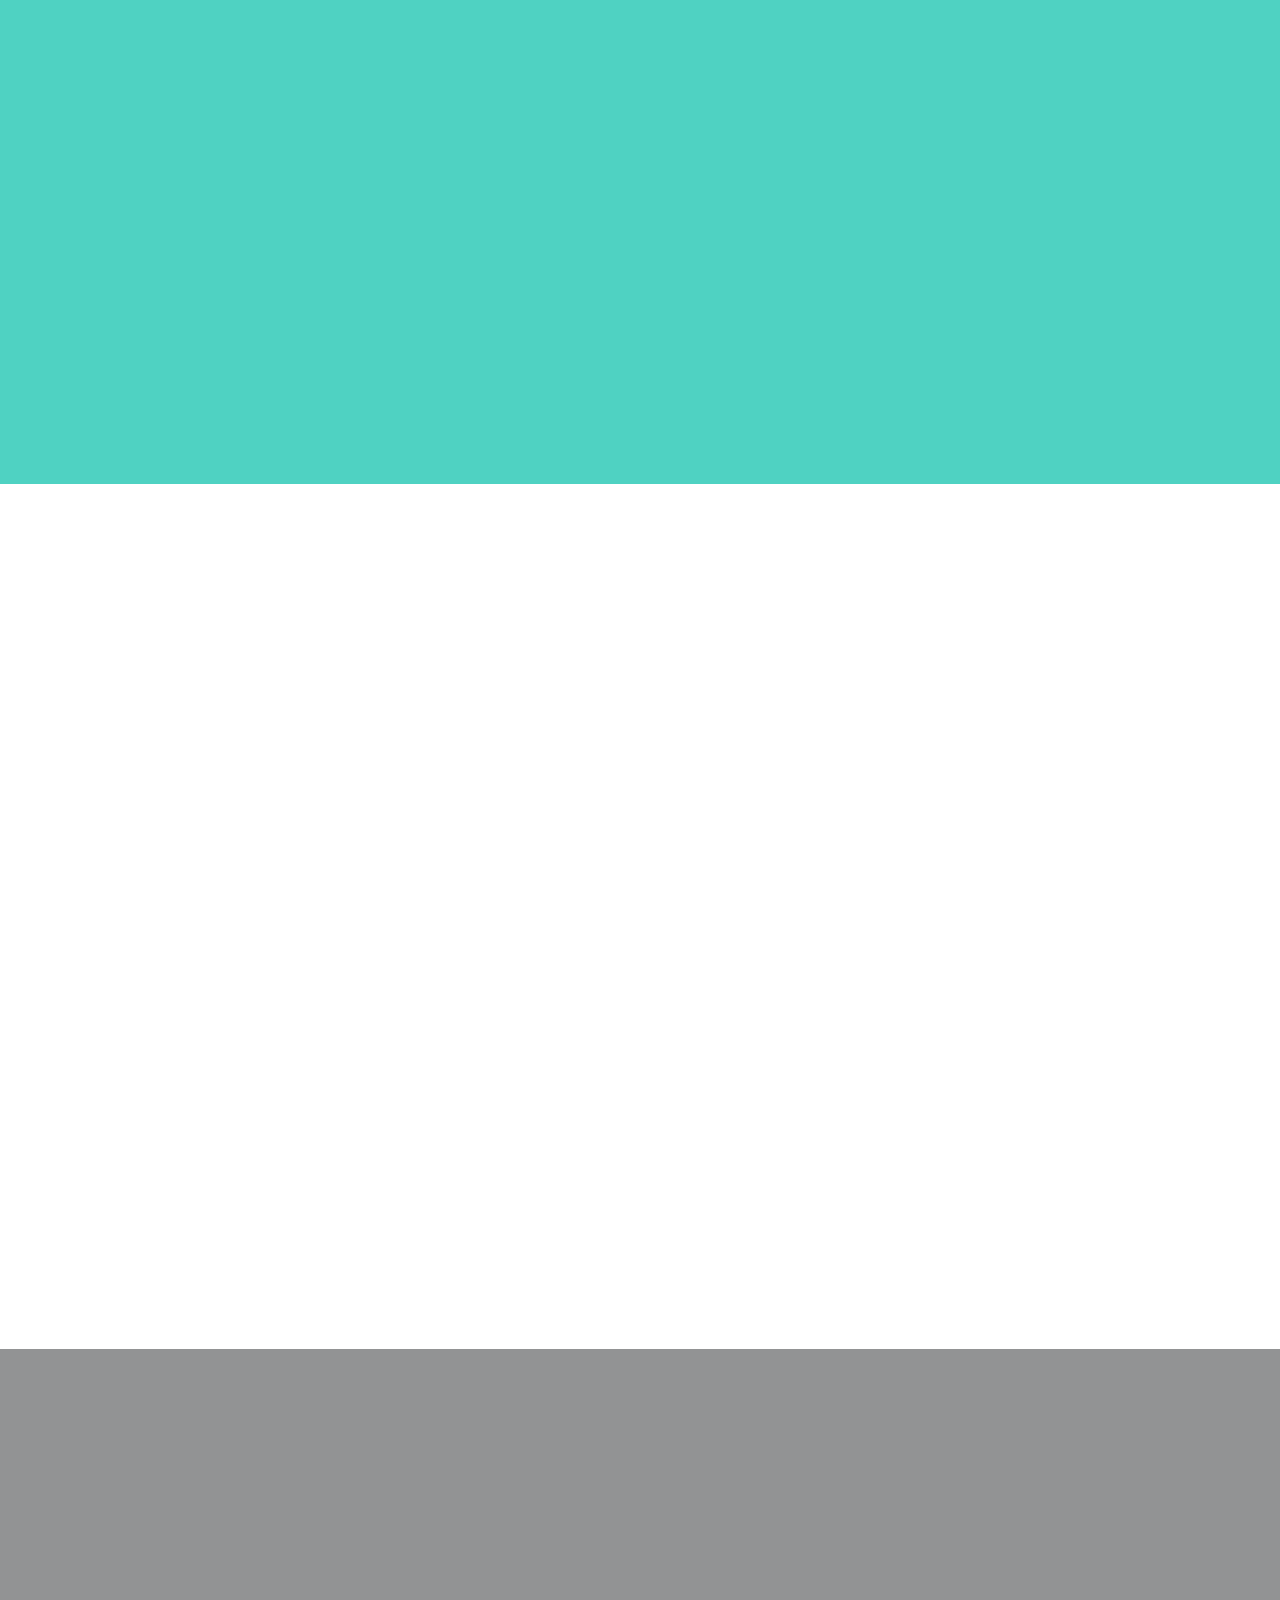
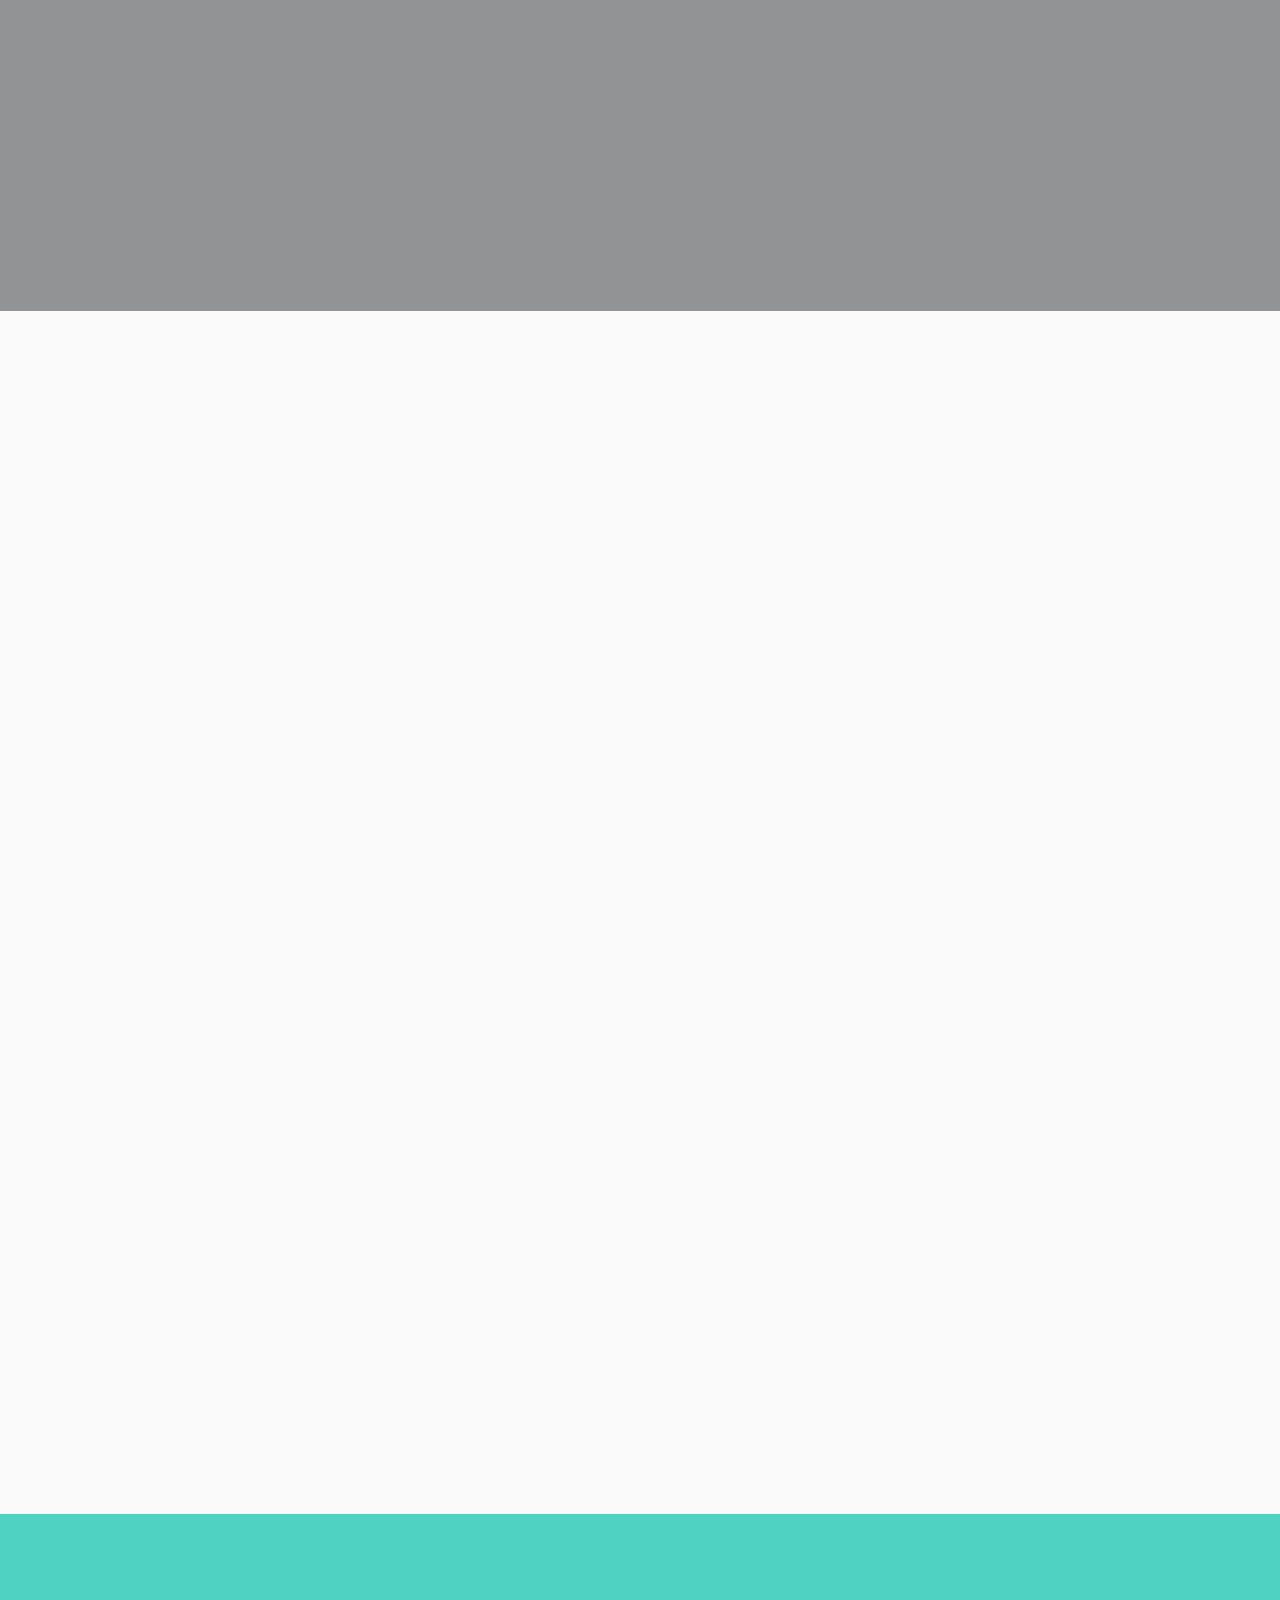
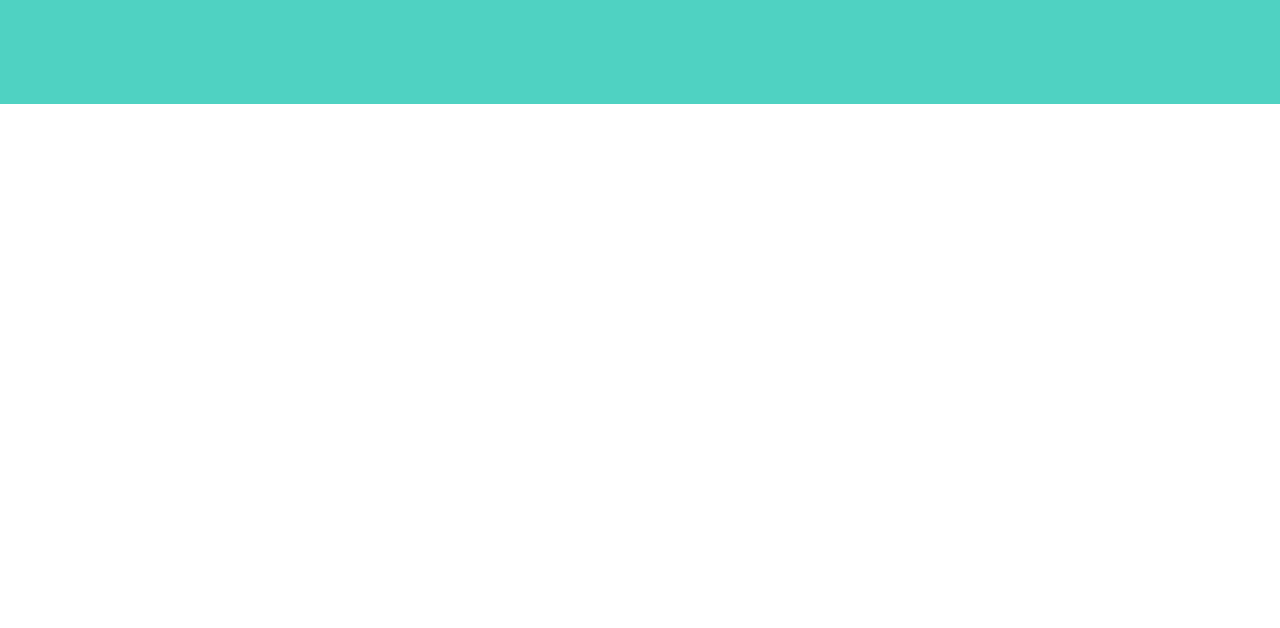
==== commit eff81727: "Social added" ====
--- a/fr/index.html
+++ b/fr/index.html
@@ -9,7 +9,7 @@
 	<meta http-equiv="X-UA-Compatible" content="IE=edge">
 	<title>Carify | Trouvez votre aide à domicile.</title>
 	<meta name="viewport" content="width=device-width, initial-scale=1">
-	<meta name="description" content="Carify is an online matchmaking platform between professional caregivers and elderly who need home care services on demand." />
+	<meta name="description" content="Carify est une plate-forme faisant l’intermédiaire entre des prestataires de services et des seniors dans le besoin." />
 	<meta name="keywords" content="healthcare, brussels, belgium, caregivers, nurses, elderly" />
 	<meta name="author" content="Carify" />
 
@@ -18,10 +18,10 @@
 	<meta property="og:image" content="../image/logo.png"/>
 	<meta property="og:url" content="http://www.carify.eu"/>
 	<meta property="og:site_name" content="Carify"/>
-	<meta property="og:description" content="Carify is an online matchmaking platform between professional caregivers and elderly who need home care services on demand."/>
+	<meta property="og:description" content="Carify est une plate-forme faisant l’intermédiaire entre des prestataires de services et des seniors dans le besoin."/>
 	<meta name="twitter:title" content="Carify" />
 	<meta name="twitter:image" content="../image/logo.png" />
-	<meta name="twitter:url" content="Carify is an online matchmaking platform between professional caregivers and elderly who need home care services on demand." />
+	<meta name="twitter:url" content="Carify est une plate-forme faisant l’intermédiaire entre des prestataires de services et des seniors dans le besoin." />
 
 	<!-- Place favicon.ico and apple-touch-icon.png in the root directory -->
 	<link rel="icon" href="../favicon.ico" type="image/x-icon"> 
@@ -69,9 +69,8 @@
 		</ul>
 		<h3 class="fh5co-lead">Contactez-nous</h3>
 		<p class="fh5co-social-icons">
-			<a href="#"><i class="icon-twitter"></i></a>
-			<a href="#"><i class="icon-facebook"></i></a>
-			<a href="#"><i class="icon-instagram"></i></a>
+			<a href="https://twitter.com/carify_eu"><i class="icon-twitter"></i></a>
+			<a href="https://www.facebook.com/carify.eu/"><i class="icon-facebook"></i></a>
 			<a href="mailto:hello@carify.eu"><i class="icon-envelope"></i></a>
 		</p>
 		<h3 class="fh5co-lead">Language</h3>
@@ -98,14 +97,14 @@
 
 	<div id="fh5co-page">
 		<div id="fh5co-wrap">
-			<header id="fh5co-hero" data-section="home" role="banner" style="background: url(../images/hero_fold.jpg) center center; background-size: cover;" >
+			<header id="fh5co-hero" data-section="home" role="banner" style="background: url(../caregiver-carify.jpg) center center; background-size: cover;" >
 				<div class="fh5co-overlay"></div>
 				<div class="fh5co-intro">
 					<div class="container">
 						<div class="row">
 							
 							<div class="col-md-6 fh5co-text">
-								<h2 class="to-animate intro-animate-1">Votre prestataire personnel de services.</h2>
+								<h2 class="to-animate intro-animate-1">Votre aide à domicile personnalisé.</h2>
 								<p class="to-animate intro-animate-2">Trouvez le meilleur prestataire pour vos besoins spécifiques.</p>
 								<p class="to-animate intro-animate-3"><a href="#fh5co-clients" class="btn btn-primary btn-md">Enregistrez-vous<i class="icon-arrow-right"></i></a></p>
 							</div>
@@ -123,14 +122,14 @@
 				<div id="fh5co-clients">
 					<div class="container">
 						<div class="row subscribe">
-							<form action="//carify.us12.list-manage.com/subscribe/post?u=03d3db4b052d4886b771f8a09&amp;id=44dee79fd1" method="post" id="mc-embedded-subscribe-form" name="mc-embedded-subscribe-form" class="validate" target="_blank" novalidate>
+							<form action="//carify.us12.list-manage.com/subscribe/post?u=03d3db4b052d4886b771f8a09&amp;id=94b824d1b8" method="post" id="mc-embedded-subscribe-form" name="mc-embedded-subscribe-form" class="validate" target="_blank" novalidate>
 								<div class="col-md-4 col-sm-3">
 									<div class="form-group">
 										<label for="mce-ROLE" class="label-role" style="font-size:14px">Je suis ...  </label>
 										<select name="ROLE" class="required" id="mce-ROLE" class="form-control light">
-											<option value="caregiver">un prestataire de services</option>
-											<option value="senior">un senior recherchant un service</option>
-											<option value="family of a senior">la famille du senior</option>
+											<option value="un prestataire de services">un prestataire de services</option>
+											<option value="un senior recherchant un service">un senior recherchant un service</option>
+											<option value="la famille du senior">la famille du senior</option>
 										</select>
 									</div>
 								</div>
@@ -220,7 +219,7 @@
 					    <div class="container">
 					    	<div class="row">
 					    		<div class="col-md-8 col-md-offset-2 fh5co-section-heading text-center">
-									<h2 class="fh5co-lead to-animate">Vos services à domicile en un clin d’oeil</h2>
+									<h2 class="fh5co-lead to-animate">Nos services à domicile en un clin d’oeil</h2>
 									<p class="fh5co-sub to-animate">Restez en contact, informé et sous contrôle du prestataire et de ses activité quand et où vous le désirez, grâce à l’application Carify™.</p>
 								</div>
 					    		<div class="col-md-4 fh5co-text-wrap">
@@ -610,14 +609,14 @@
 				<div id="fh5co-subscribe">
 					<div class="container">
 						<div class="row animate-box">
-							<form action="//carify.us12.list-manage.com/subscribe/post?u=03d3db4b052d4886b771f8a09&amp;id=44dee79fd1" method="post" id="mc-embedded-subscribe-form" name="mc-embedded-subscribe-form" class="validate" target="_blank" novalidate>
+							<form action="//carify.us12.list-manage.com/subscribe/post?u=03d3db4b052d4886b771f8a09&amp;id=94b824d1b8" method="post" id="mc-embedded-subscribe-form" name="mc-embedded-subscribe-form" class="validate" target="_blank" novalidate>
 								<div class="col-md-4 col-sm-3">
 									<div class="form-group">
 										<label for="mce-ROLE" class="label-role">Je suis ...  </label>
 										<select name="ROLE" class="required" id="mce-ROLE" class="form-control light">
-											<option value="caregiver">un prestataire de services</option>
-											<option value="senior">un senior recherchant un service</option>
-											<option value="family of a senior">la famille du senior</option>
+											<option value="un prestataire de services">un prestataire de services</option>
+											<option value="un senior recherchant un service">un senior recherchant un service</option>
+											<option value="la famille du senior">la famille du senior</option>
 										</select>
 									</div>
 								</div>
@@ -678,9 +677,8 @@
 						<div class="col-md-3 col-sm-4 col-md-push-3">
 							<h3 class="fh5co-lead">Connectez</h3>
 							<ul>
-								<li><a href="#">Facebook</a></li>
-								<li><a href="#">Twitter</a></li>
-								<li><a href="#">Instagram</a></li>
+								<li><a href="https://www.facebook.com/carify.eu/">Facebook</a></li>
+								<li><a href="https://twitter.com/carify_eu">Twitter</a></li>
 								<li><a href="mailto:hello@carify.eu">Email</a></li>
 							</ul>
 						</div>
@@ -715,9 +713,19 @@
 	<script src="../js/jquery.countTo.js"></script>
 	<!-- Main JS -->
 	<script src="../js/main.js"></script>
-
+	<!-- Google Analytics -->
+	<script>
+  (function(i,s,o,g,r,a,m){i['GoogleAnalyticsObject']=r;i[r]=i[r]||function(){
+  (i[r].q=i[r].q||[]).push(arguments)},i[r].l=1*new Date();a=s.createElement(o),
+  m=s.getElementsByTagName(o)[0];a.async=1;a.src=g;m.parentNode.insertBefore(a,m)
+  })(window,document,'script','//www.google-analytics.com/analytics.js','ga');
+
+  ga('create', 'UA-75618143-1', 'auto');
+  ga('send', 'pageview');
+
+	</script>
 	
 
 	
 	</body>
-</html>
+</html>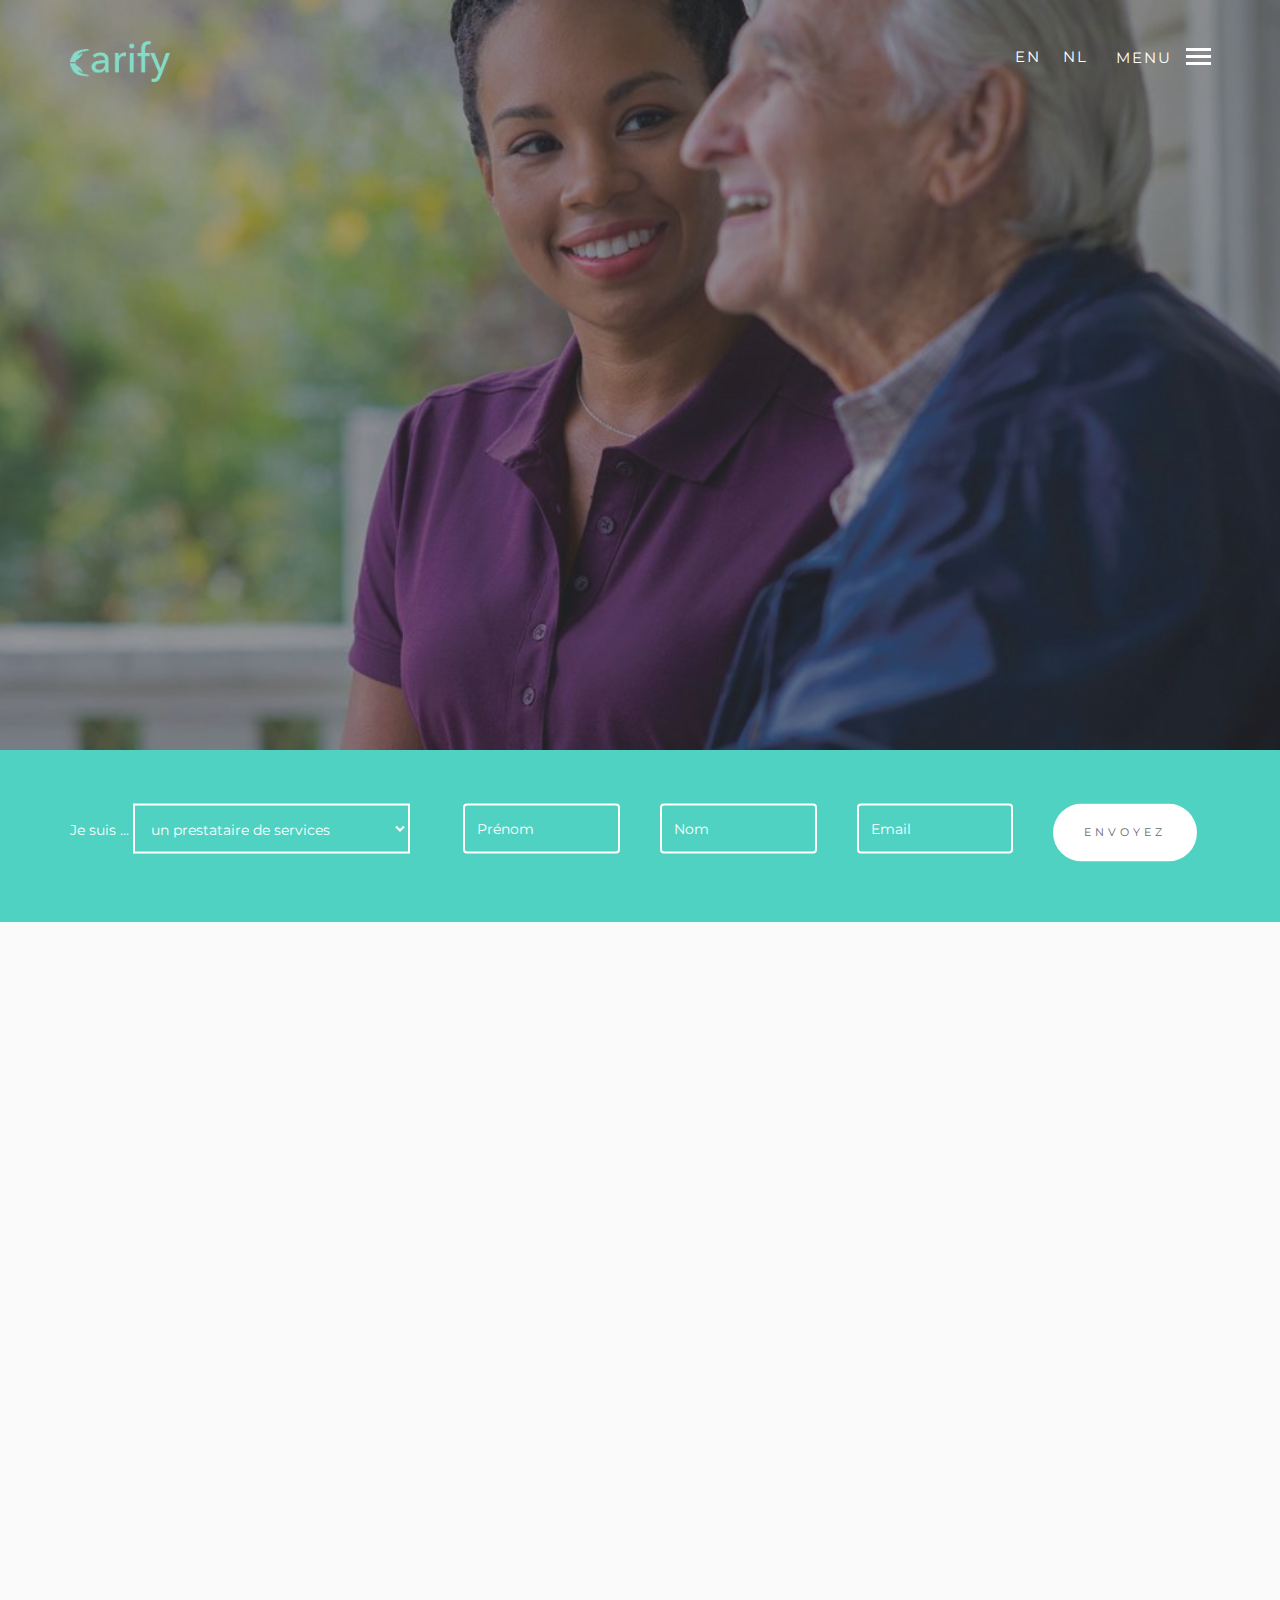
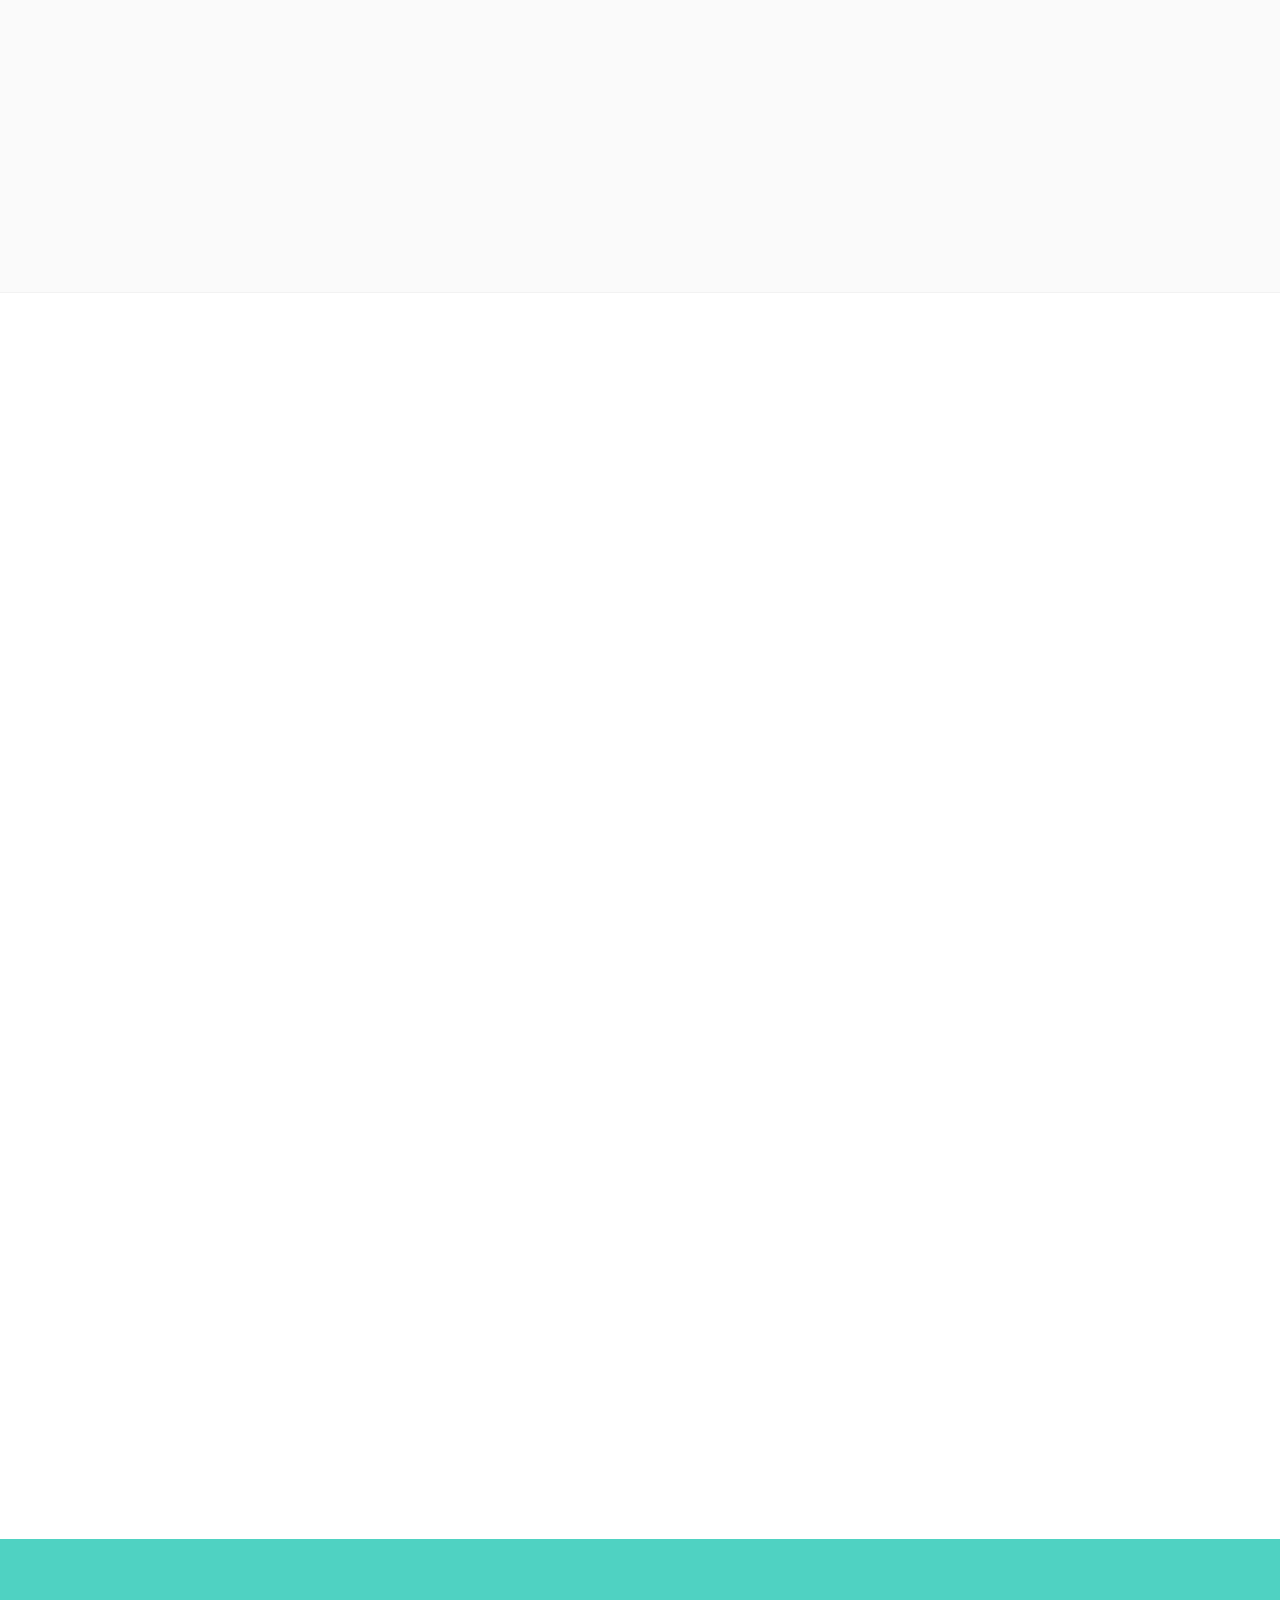
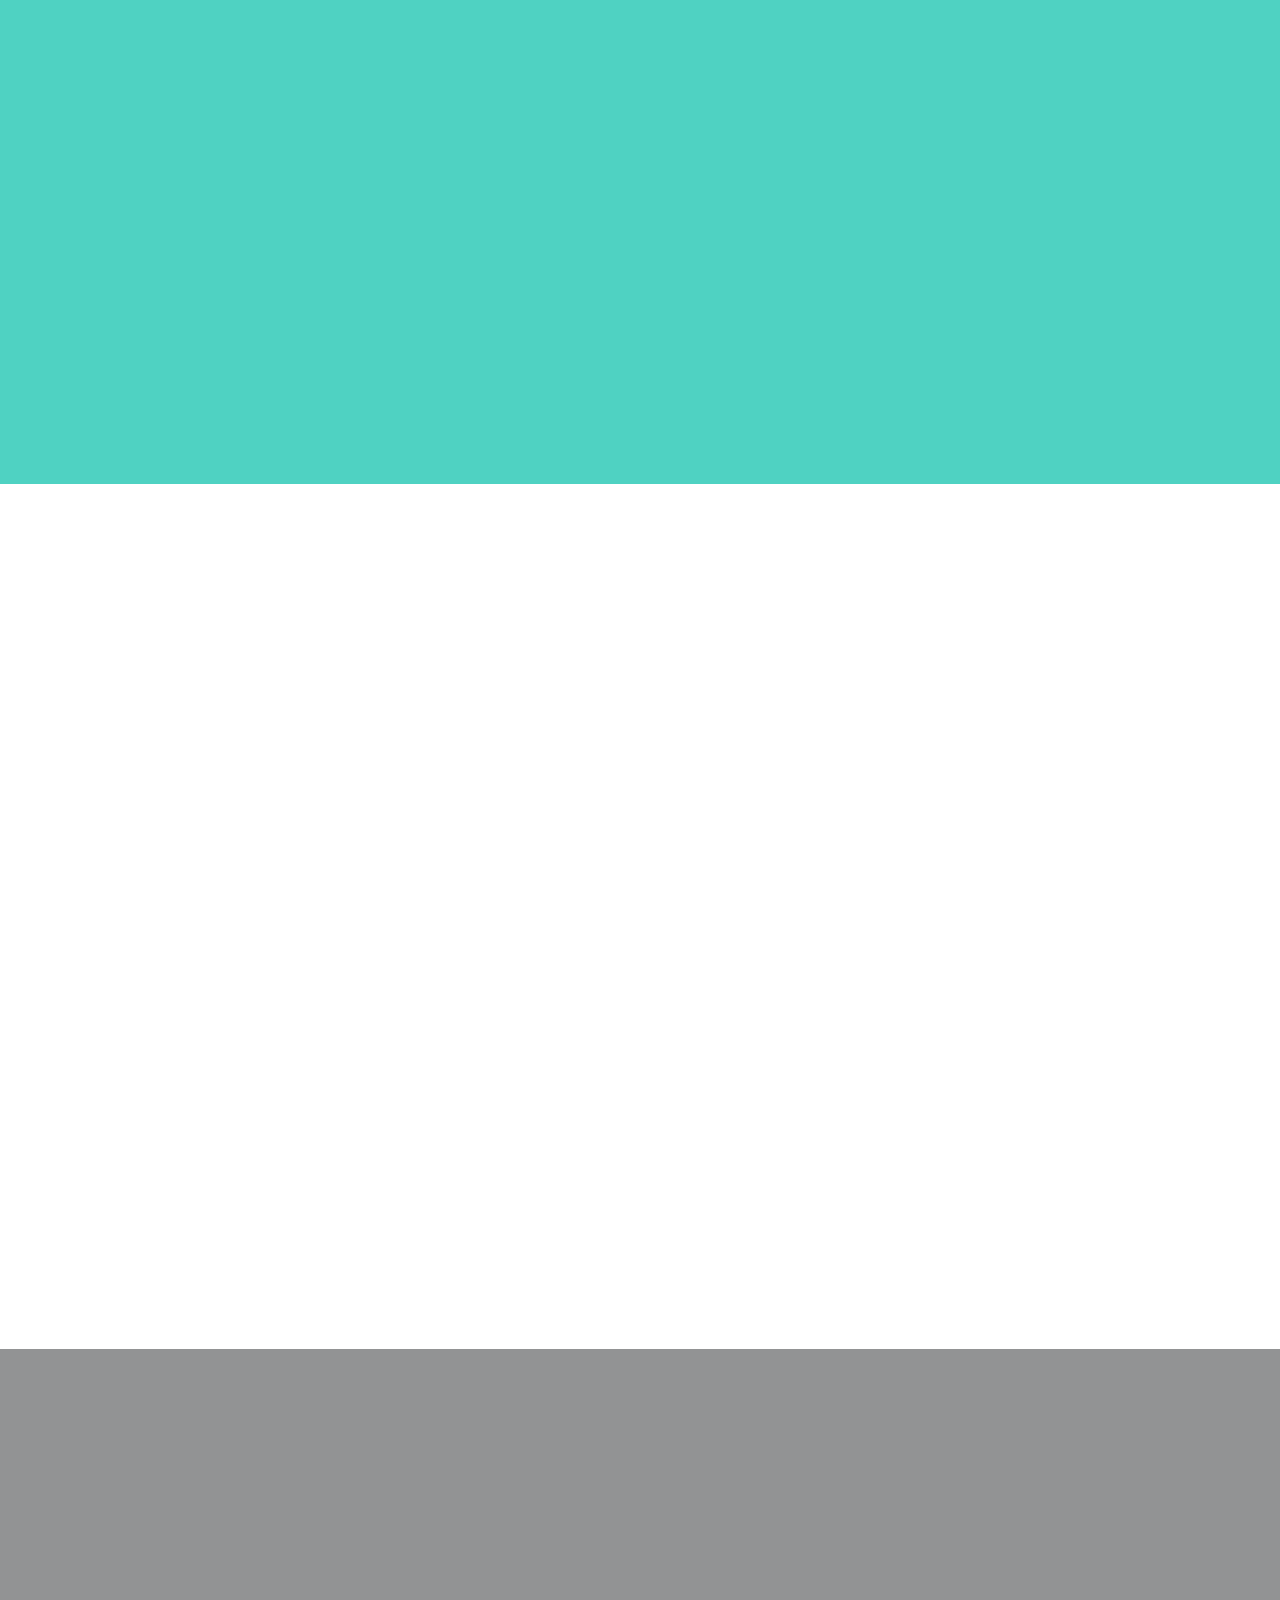
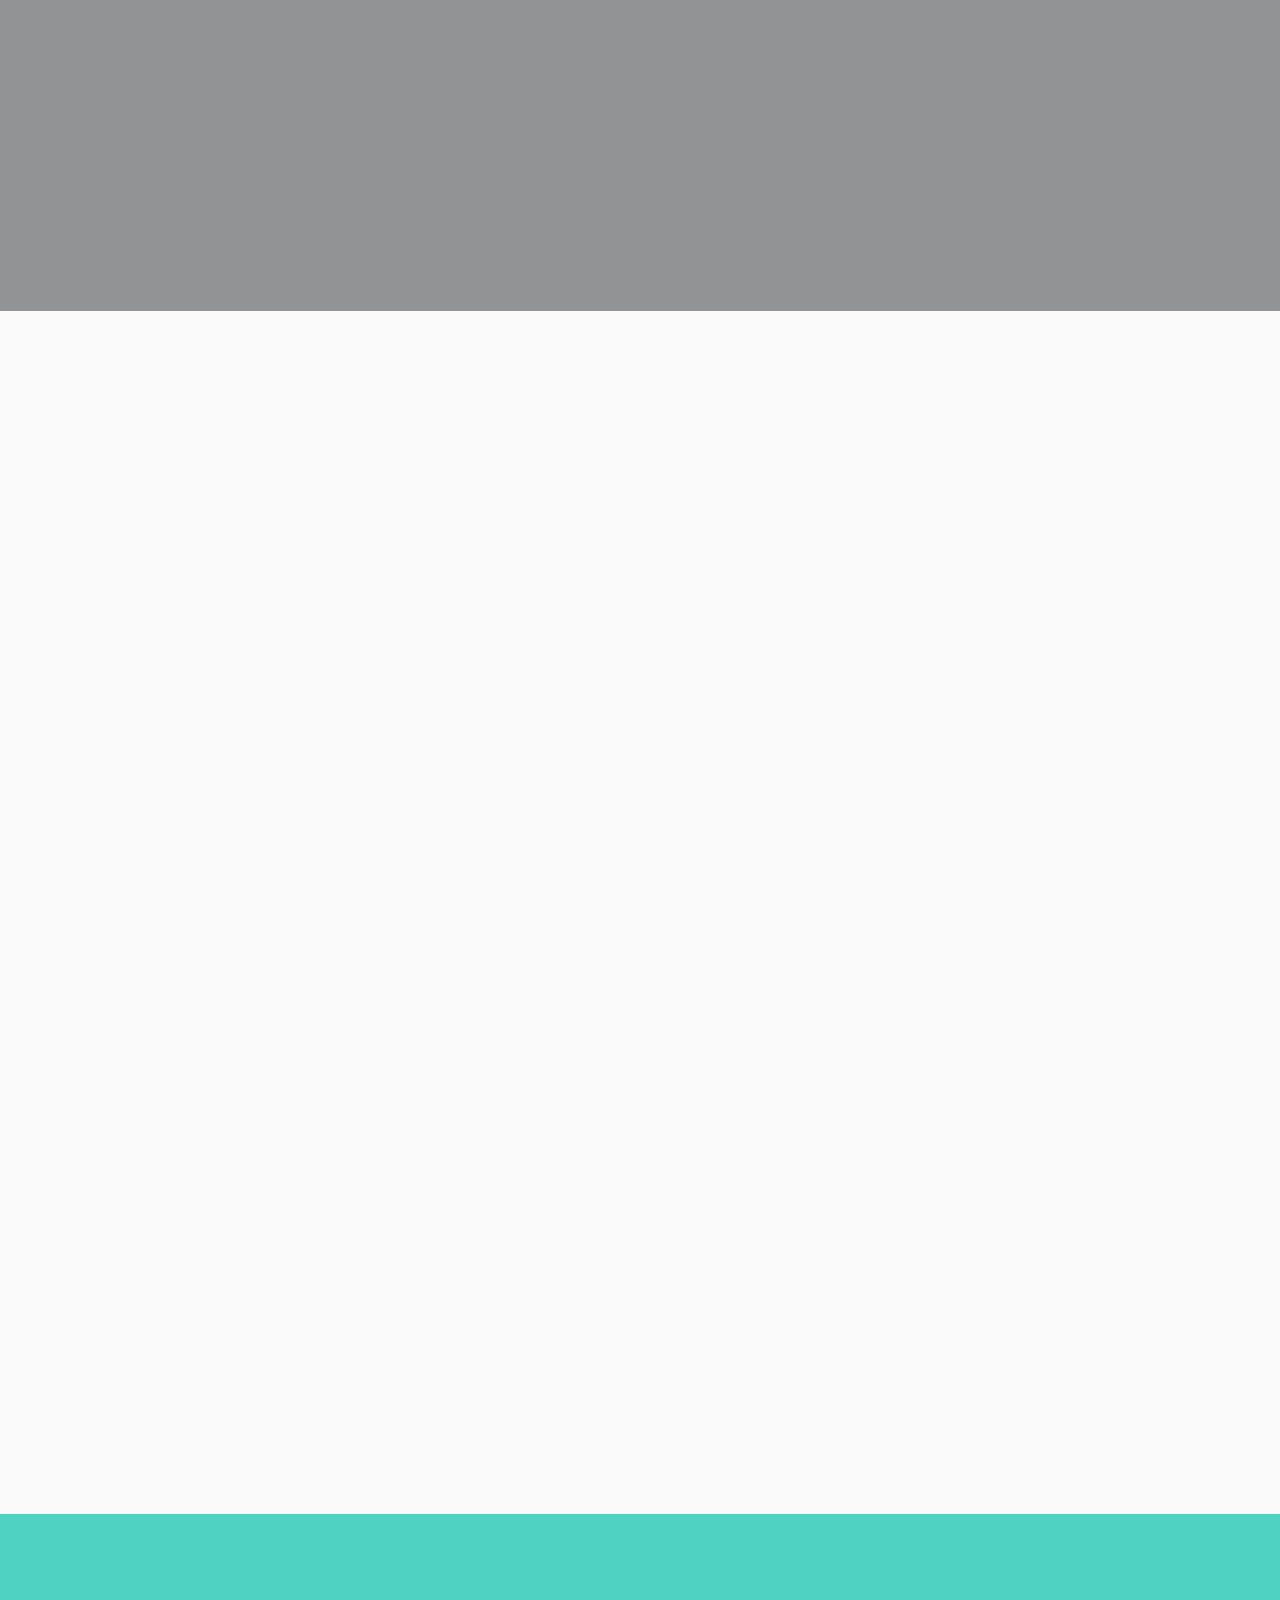
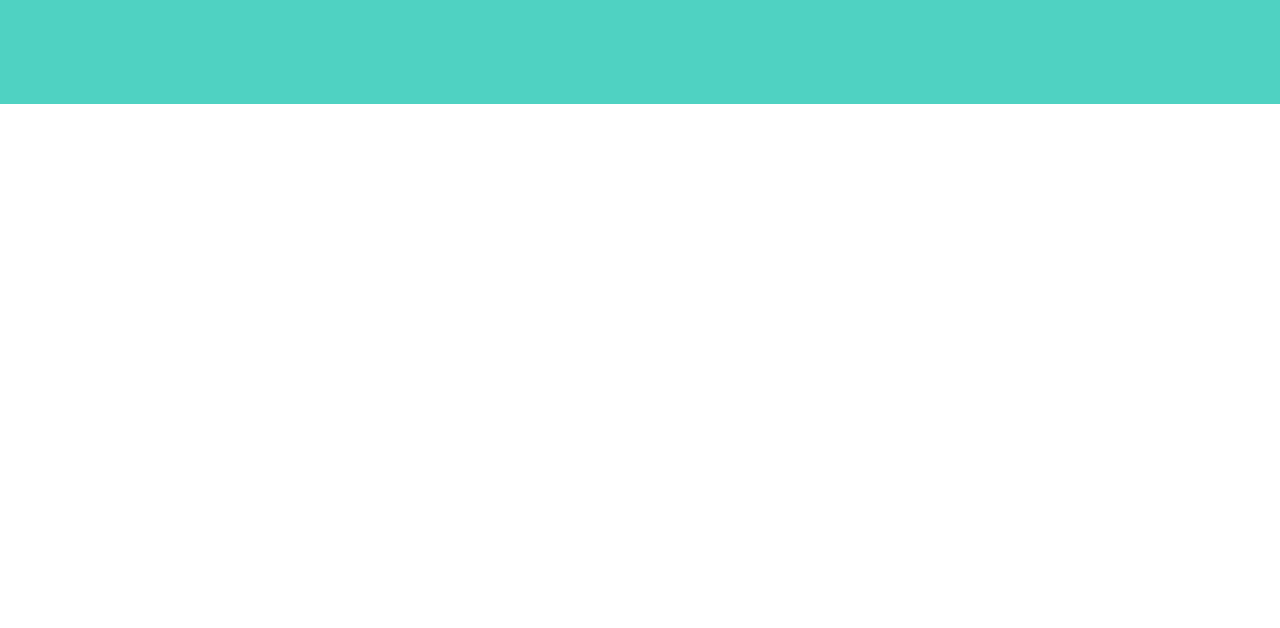
==== commit a96d1191: "Img FR fixed" ====
--- a/fr/index.html
+++ b/fr/index.html
@@ -97,7 +97,7 @@
 
 	<div id="fh5co-page">
 		<div id="fh5co-wrap">
-			<header id="fh5co-hero" data-section="home" role="banner" style="background: url(../caregiver-carify.jpg) center center; background-size: cover;" >
+			<header id="fh5co-hero" data-section="home" role="banner" style="background: url(../images/caregiver-carify.jpg) center center; background-size: cover;" >
 				<div class="fh5co-overlay"></div>
 				<div class="fh5co-intro">
 					<div class="container">
